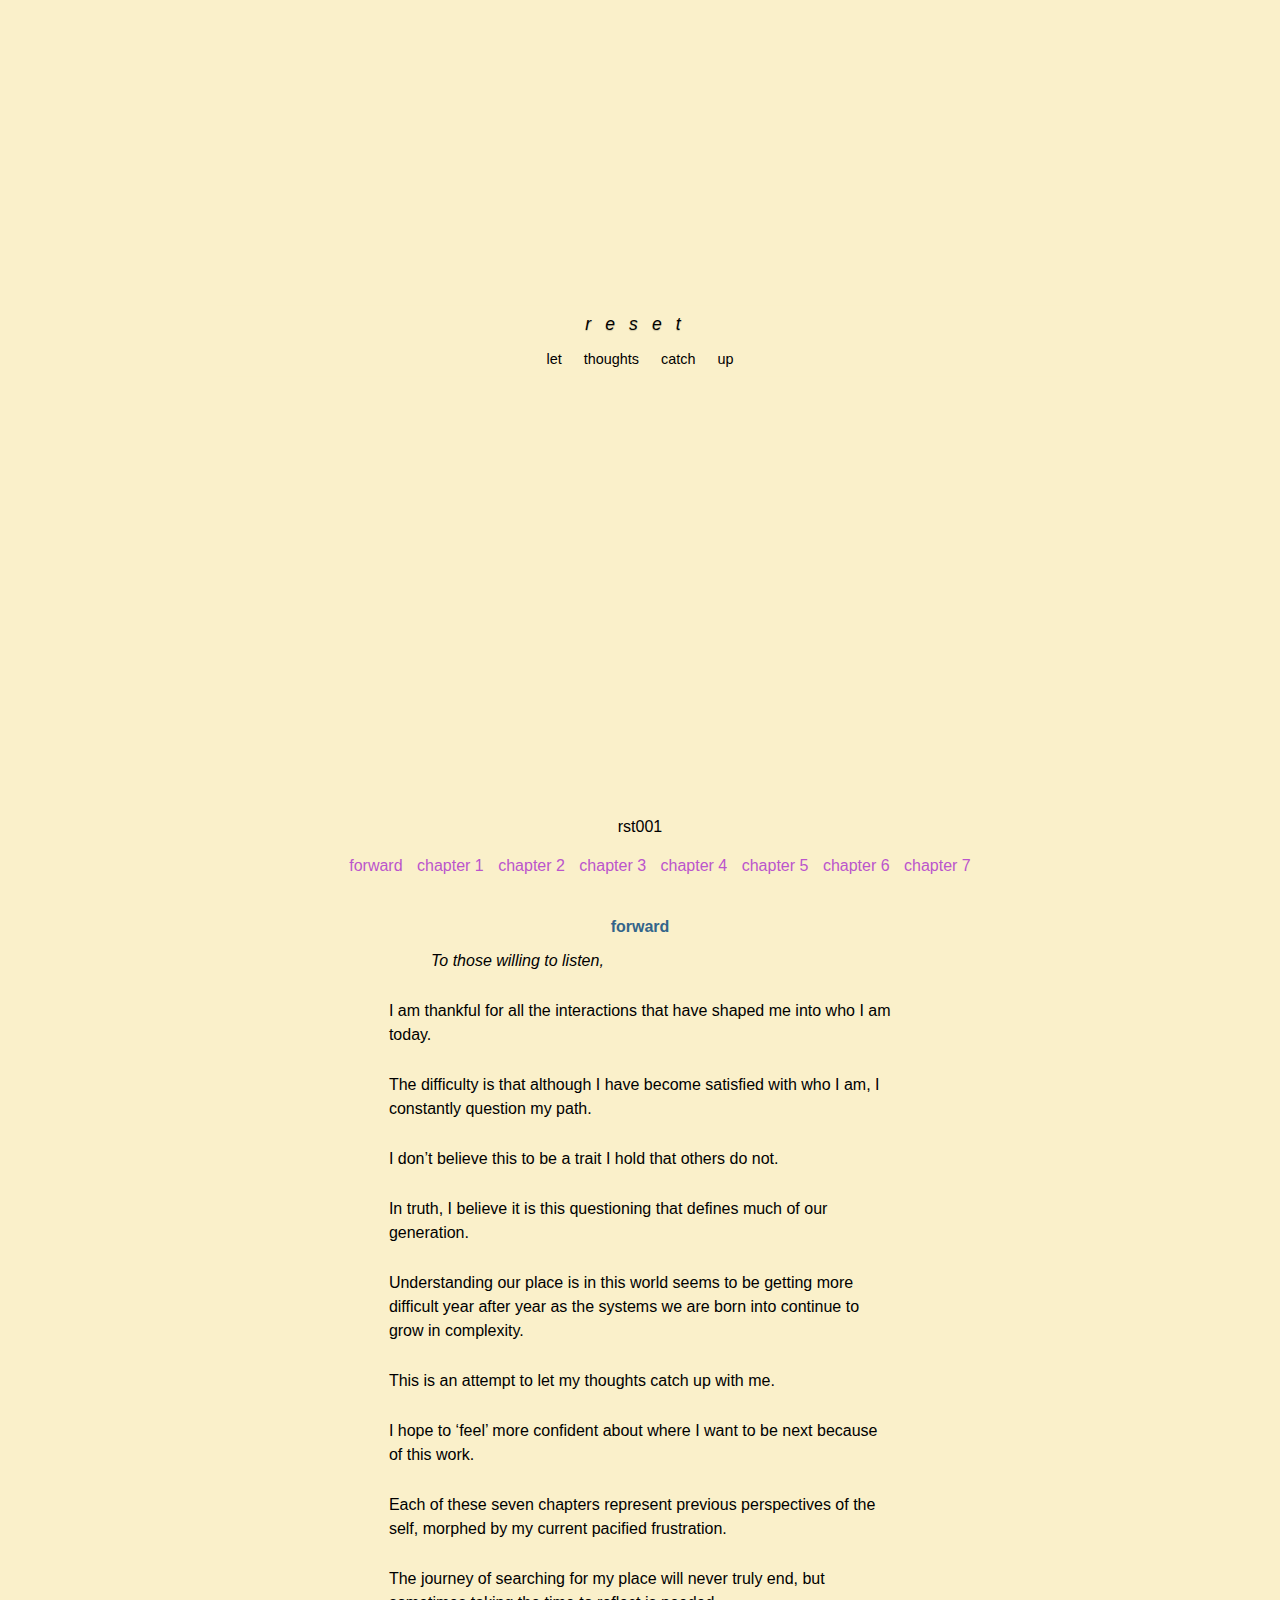
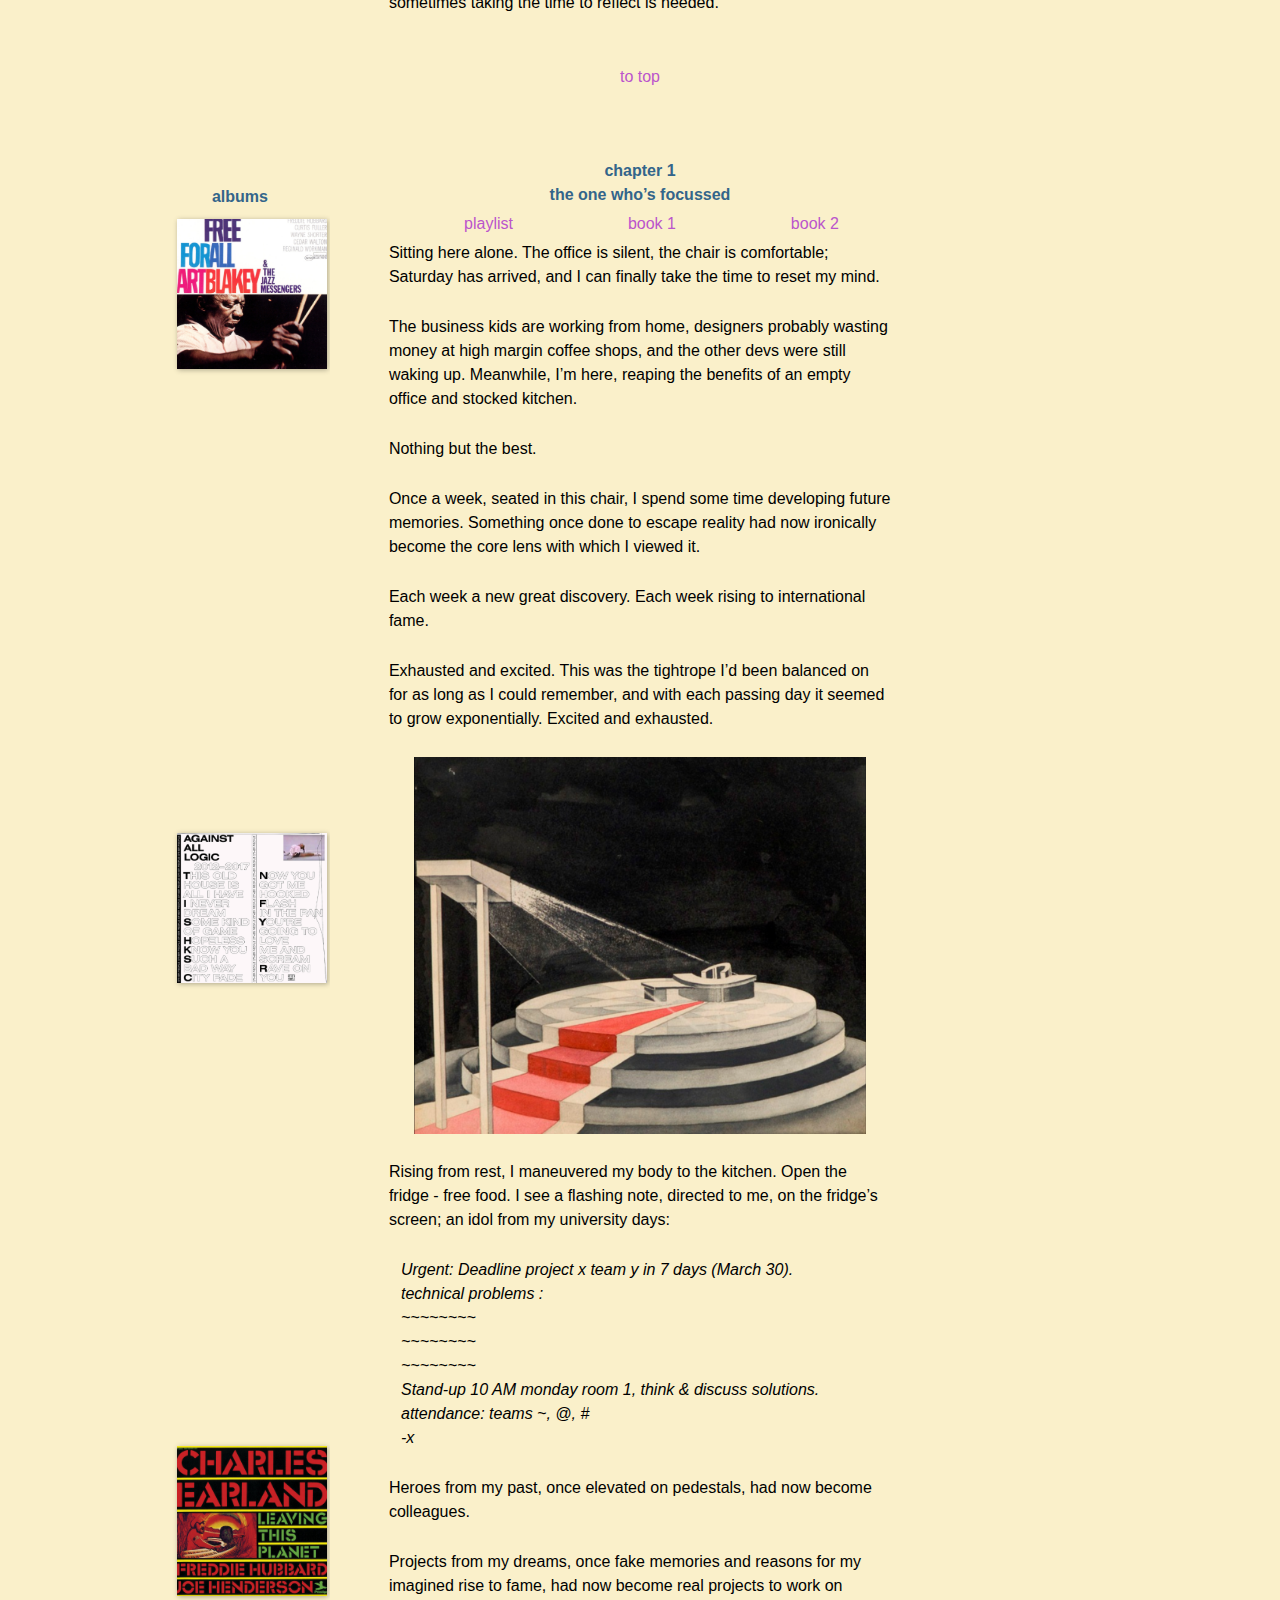
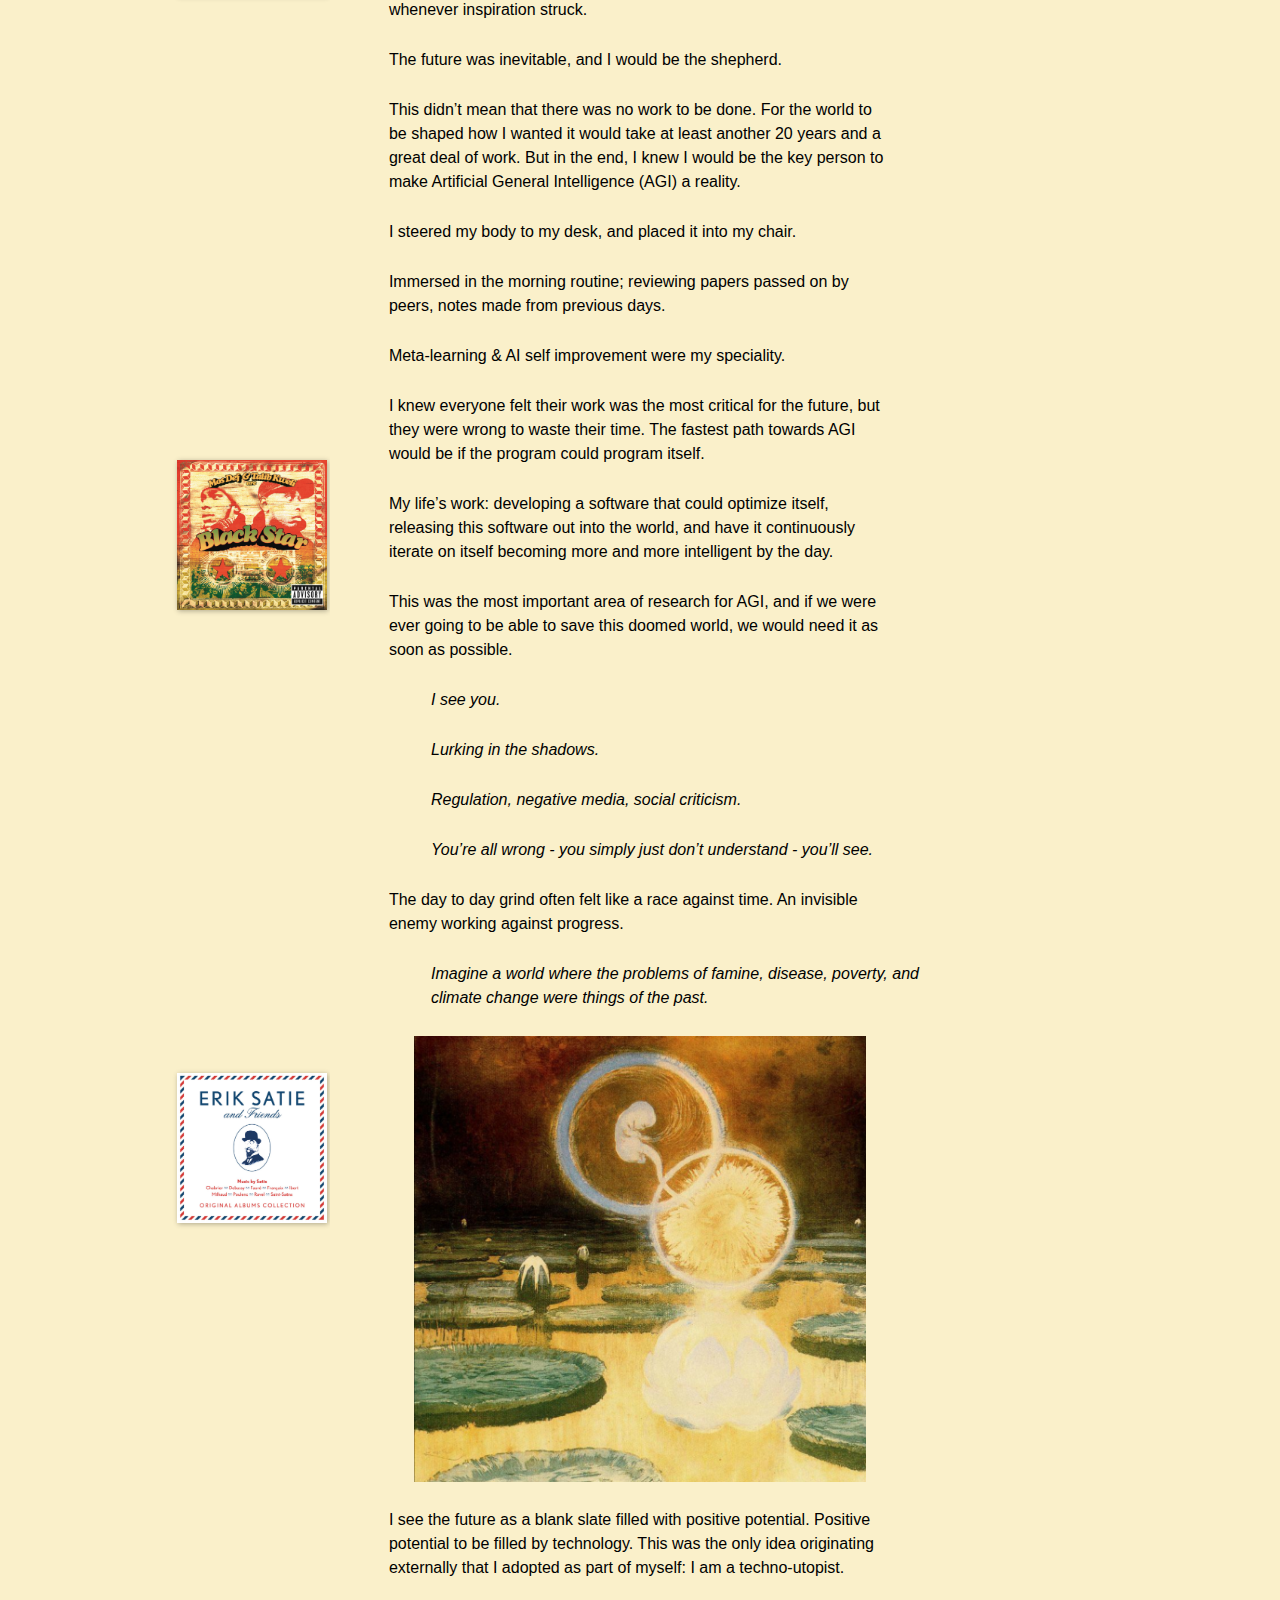
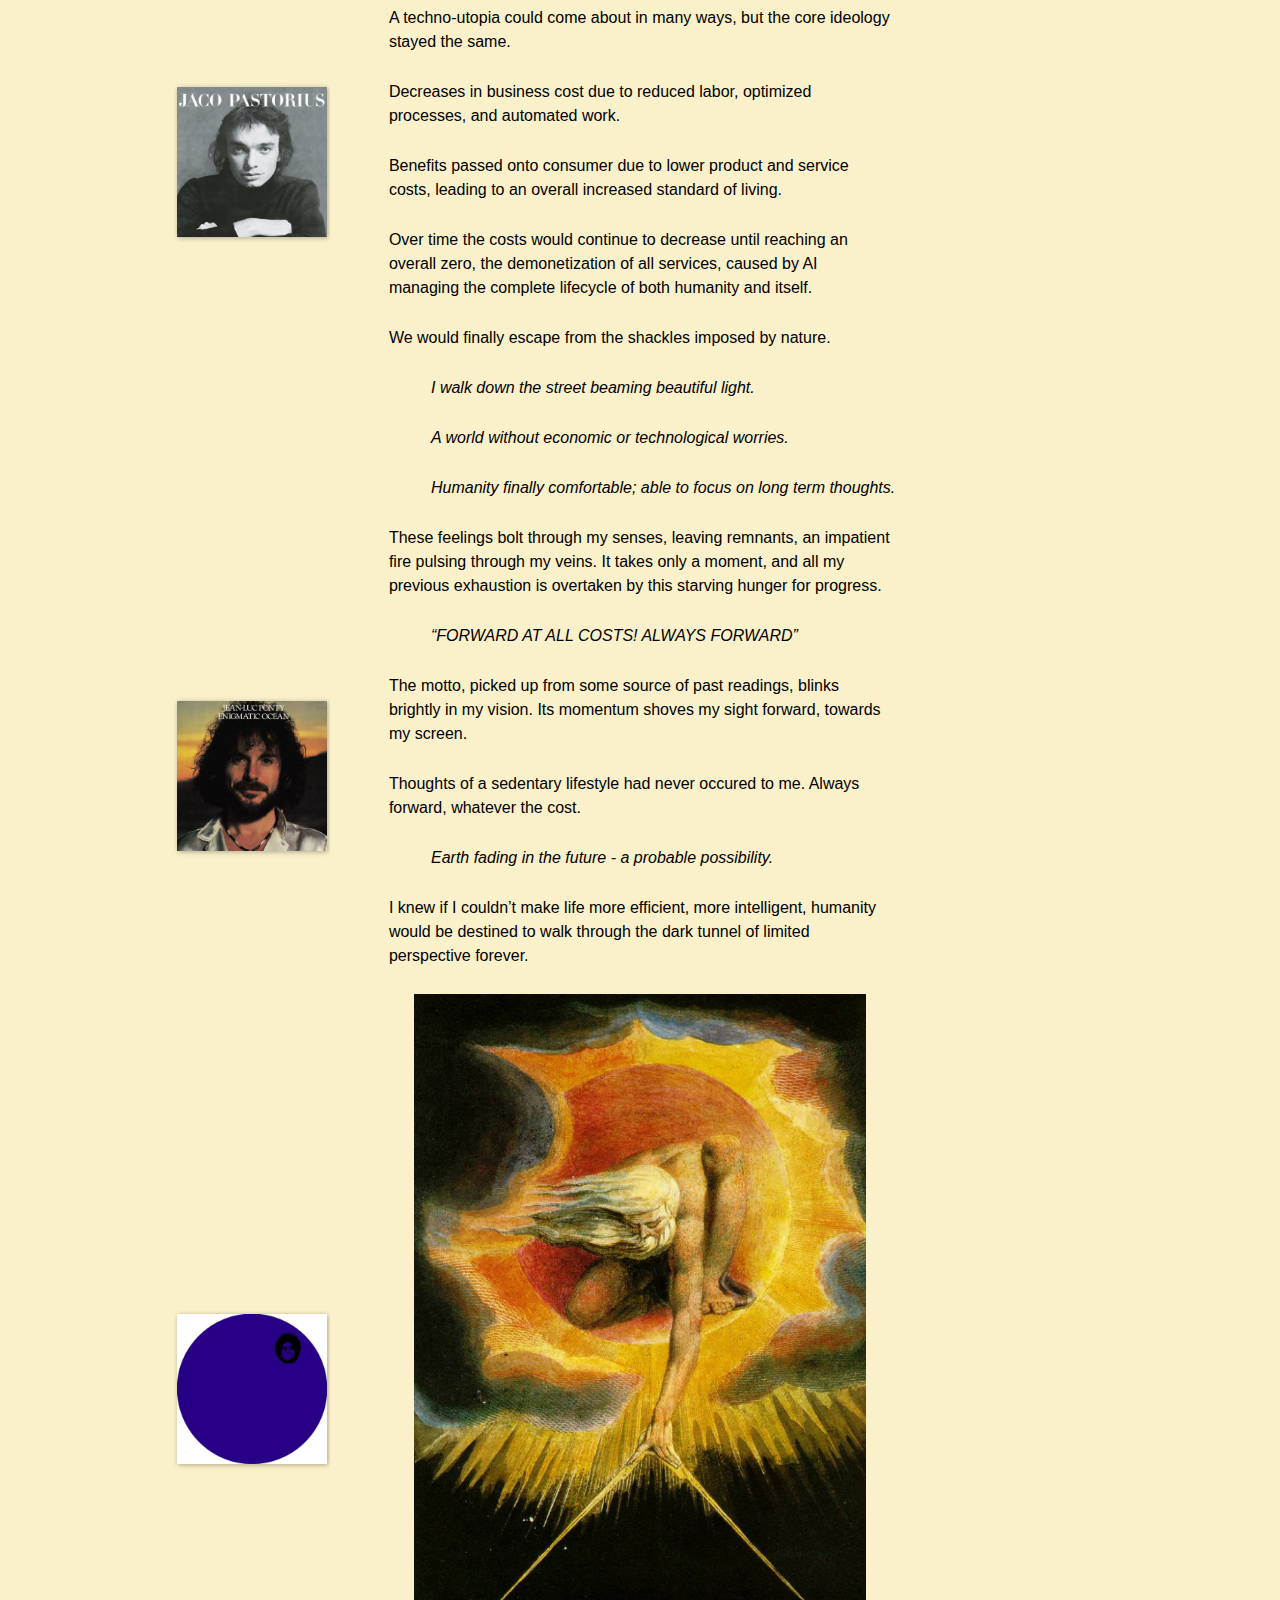
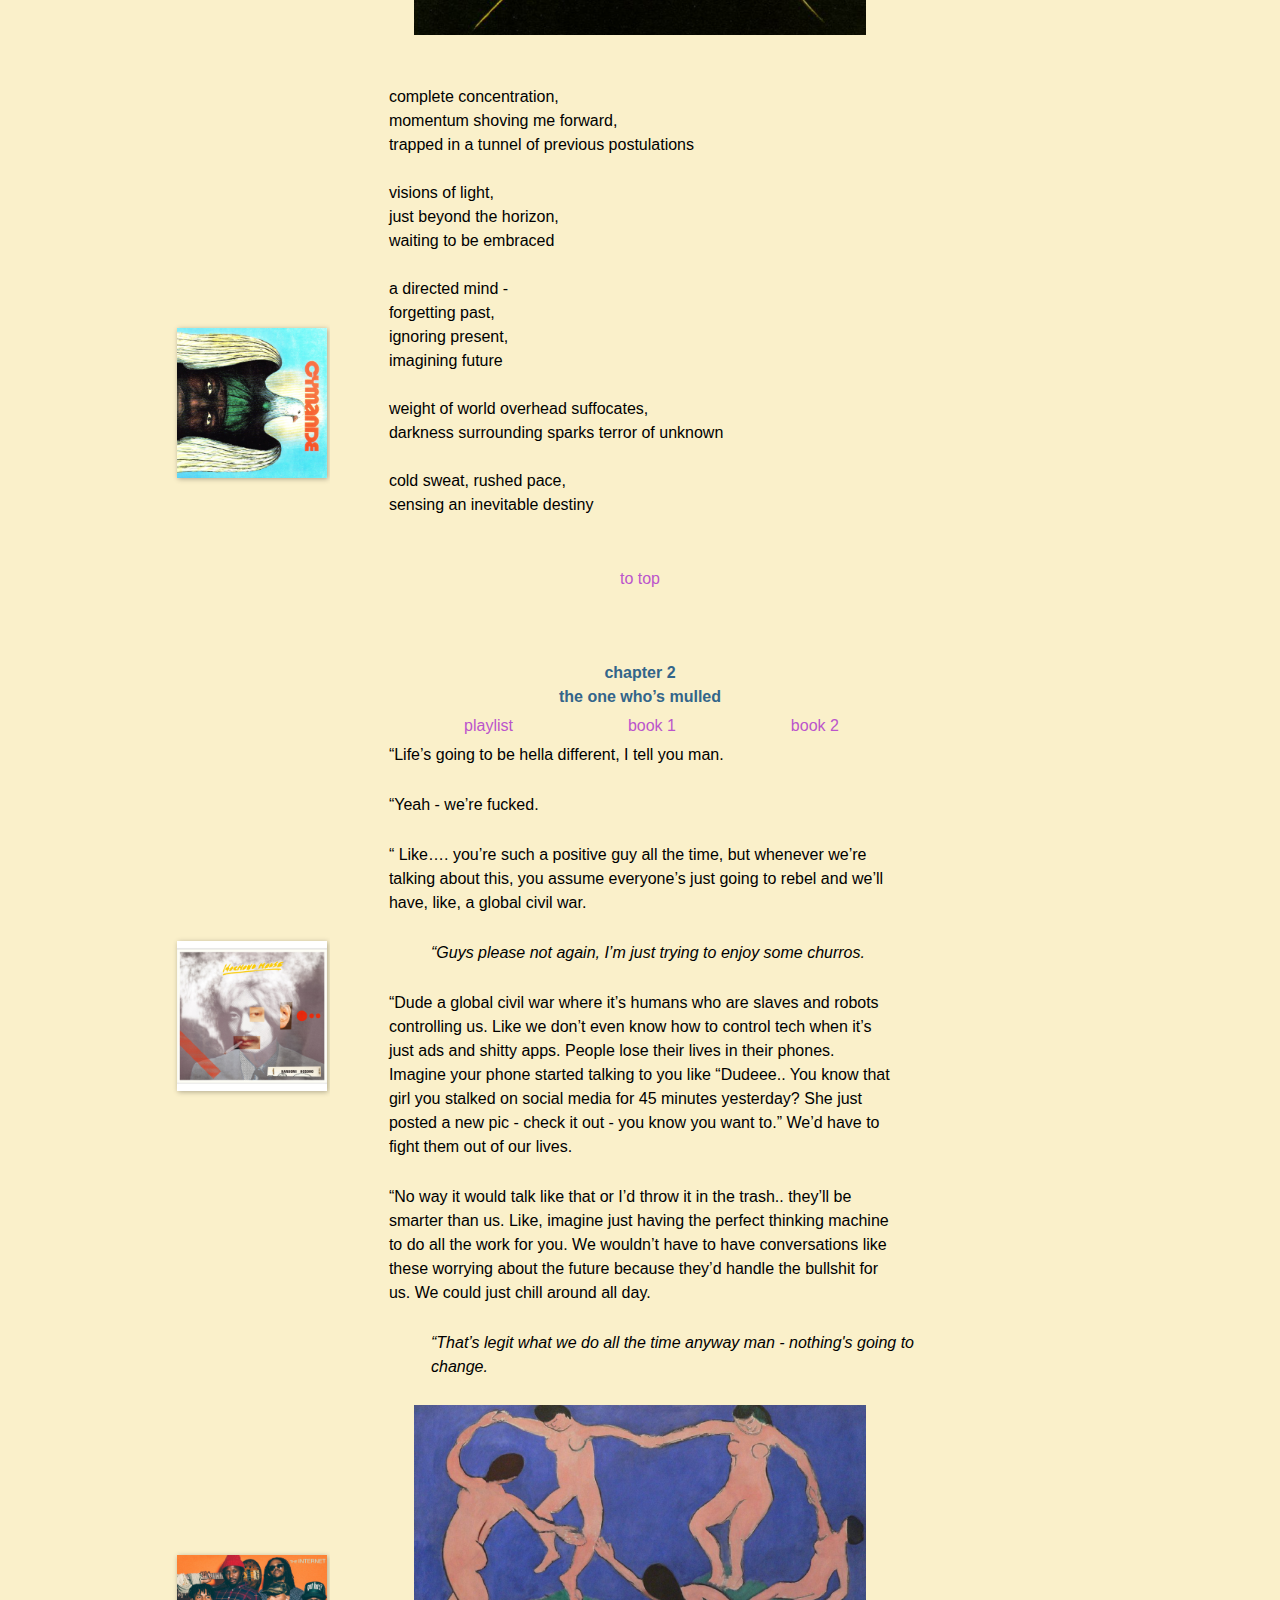
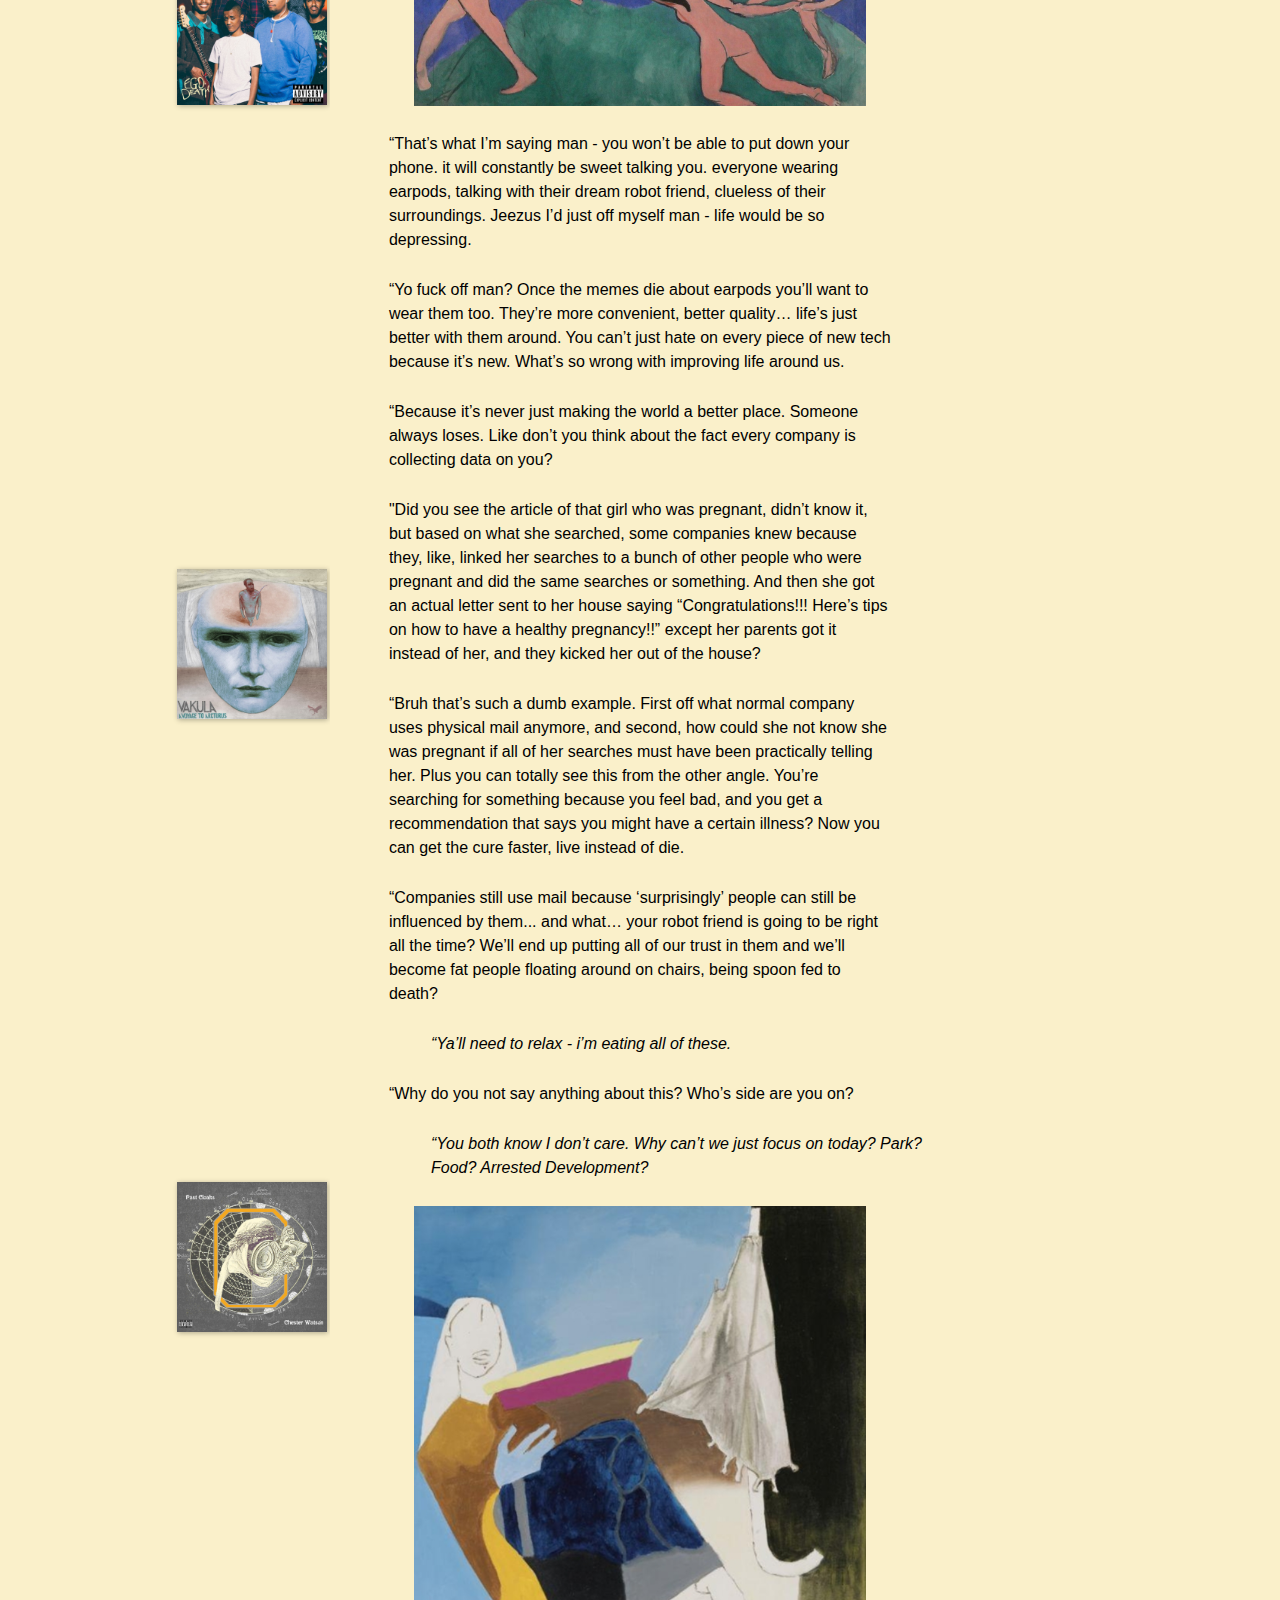
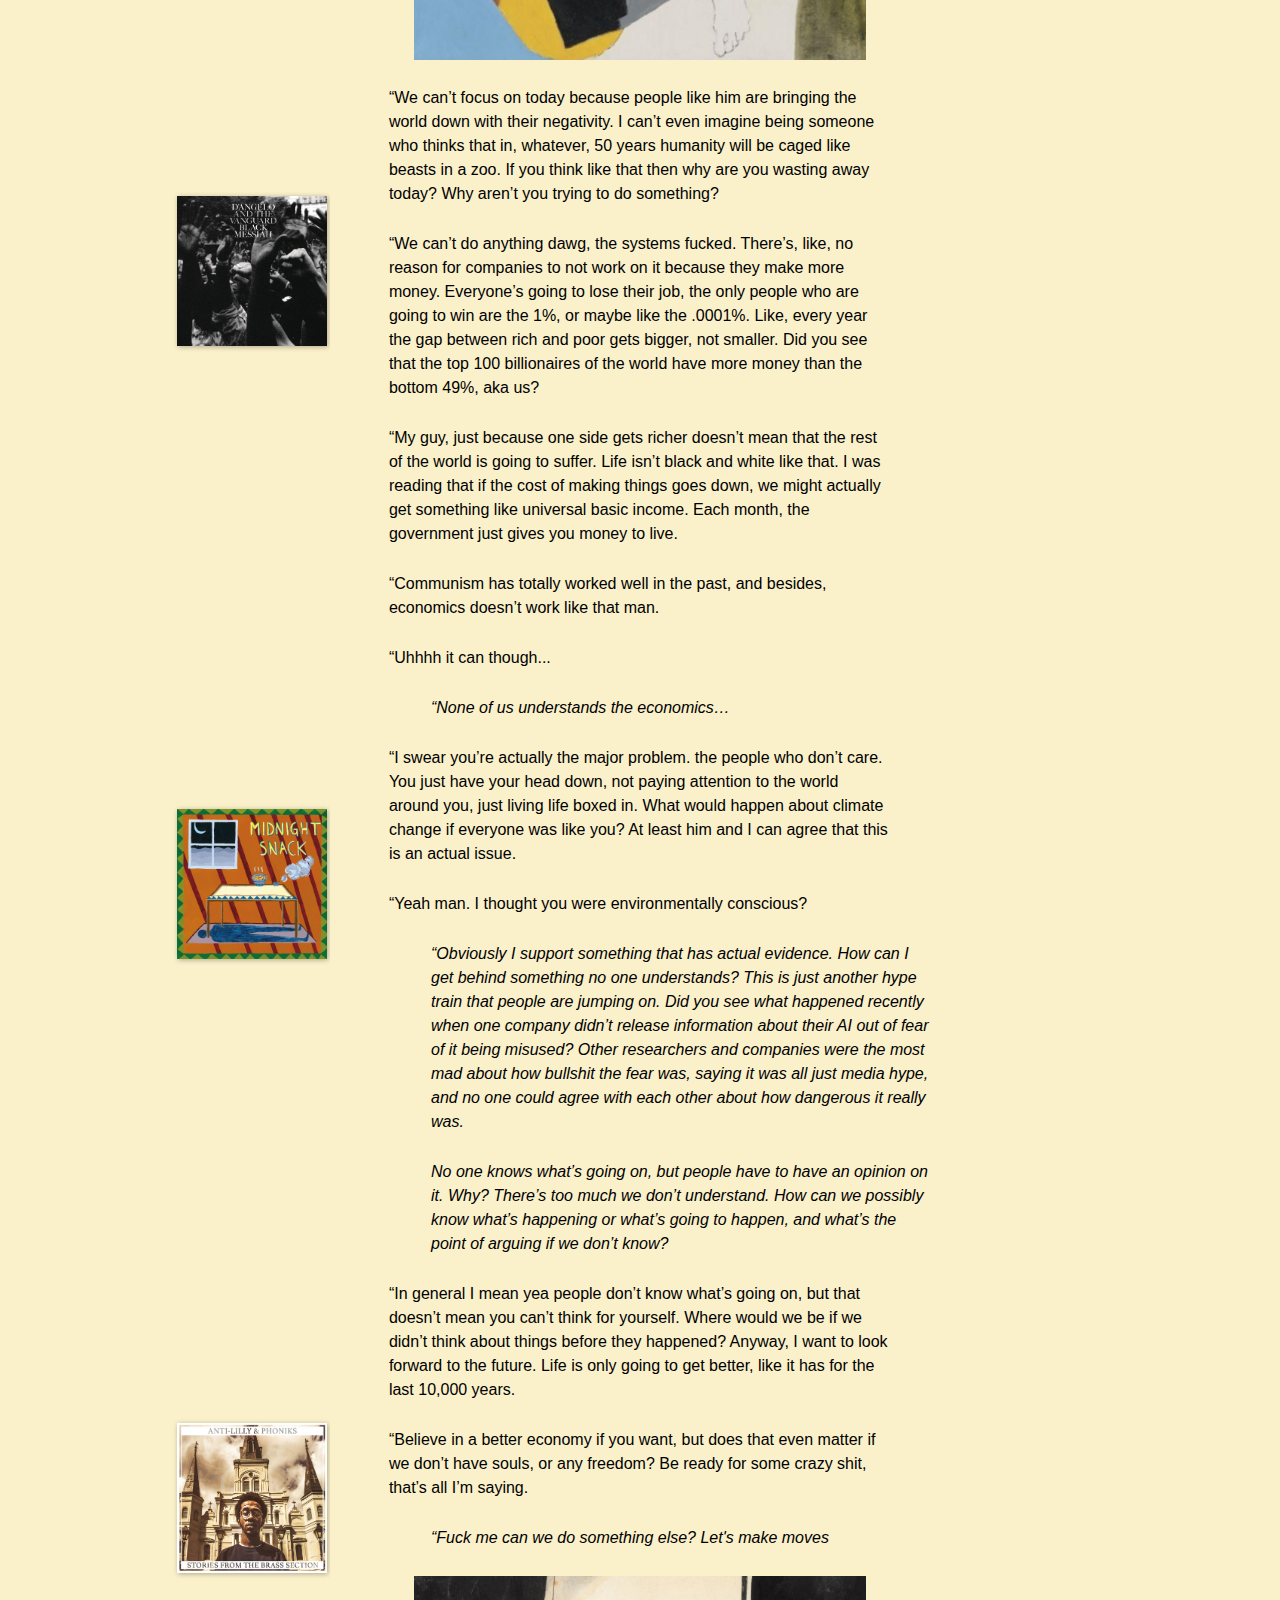
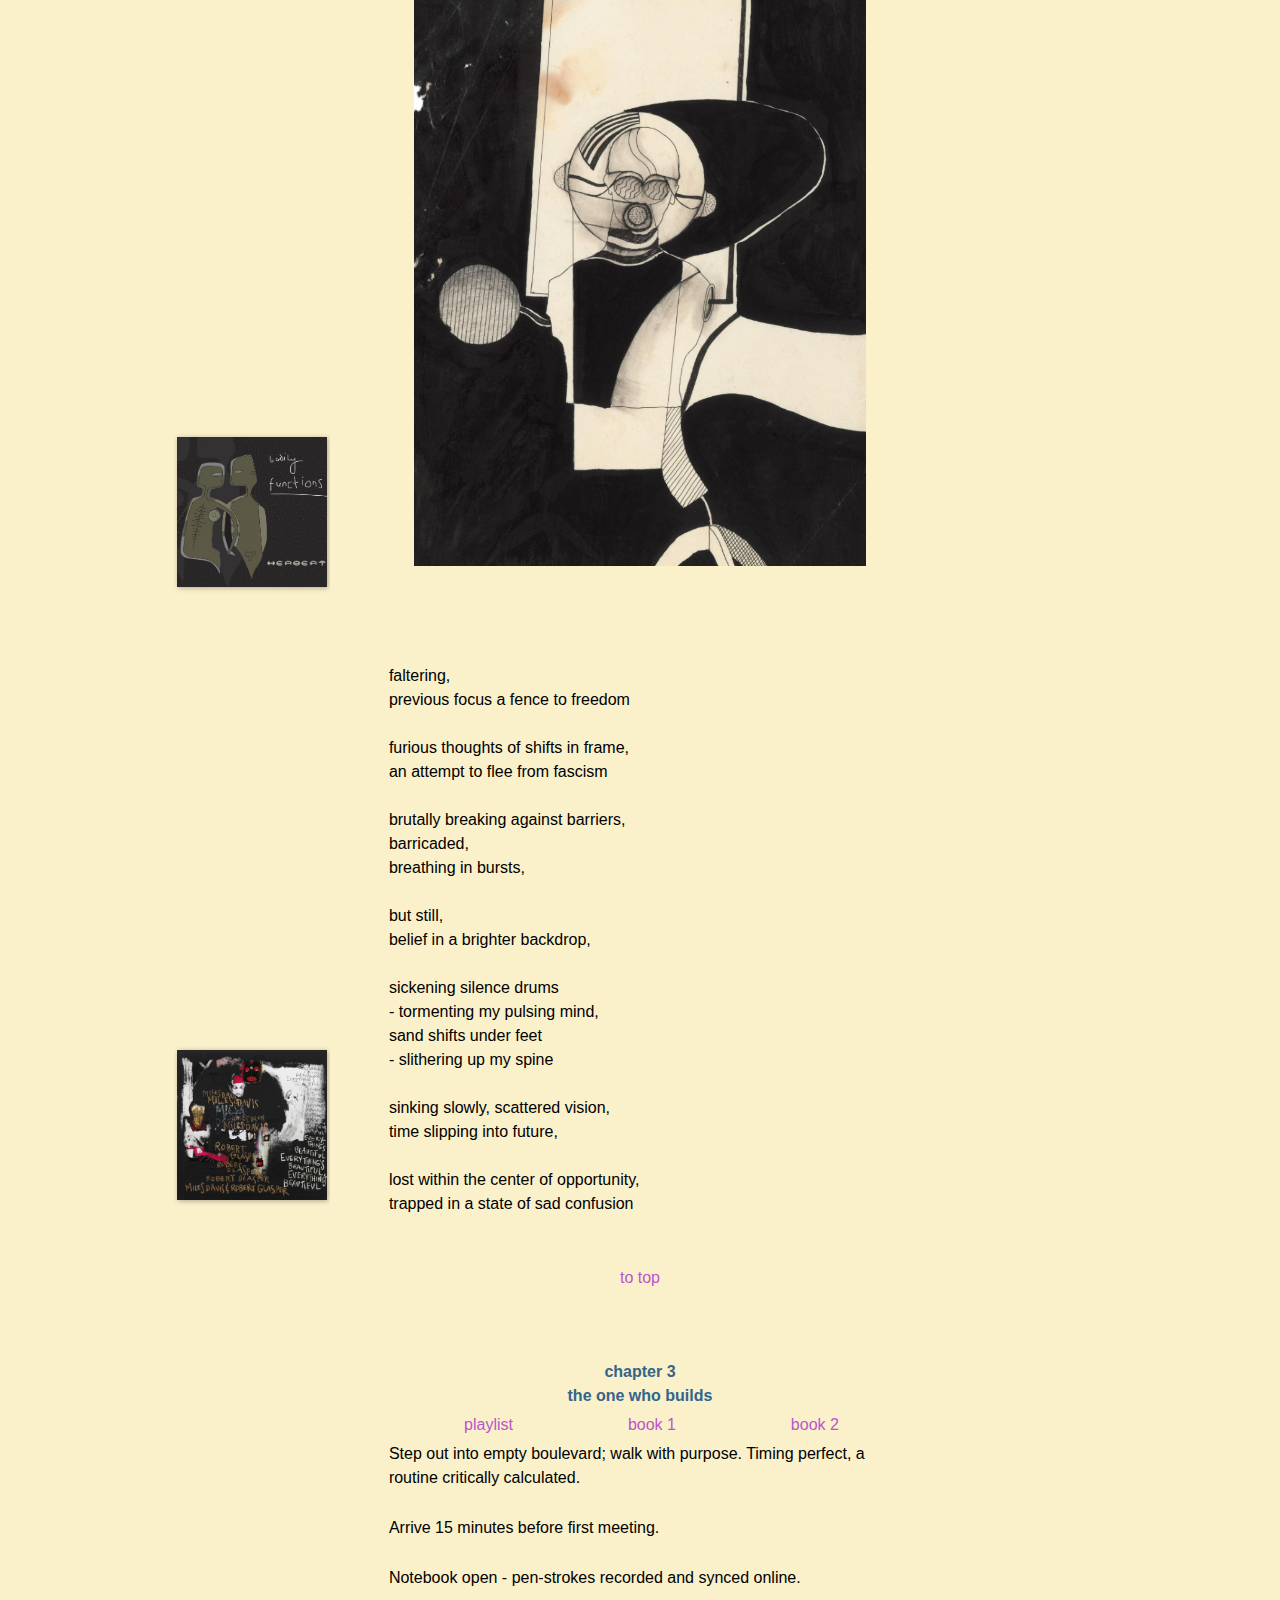
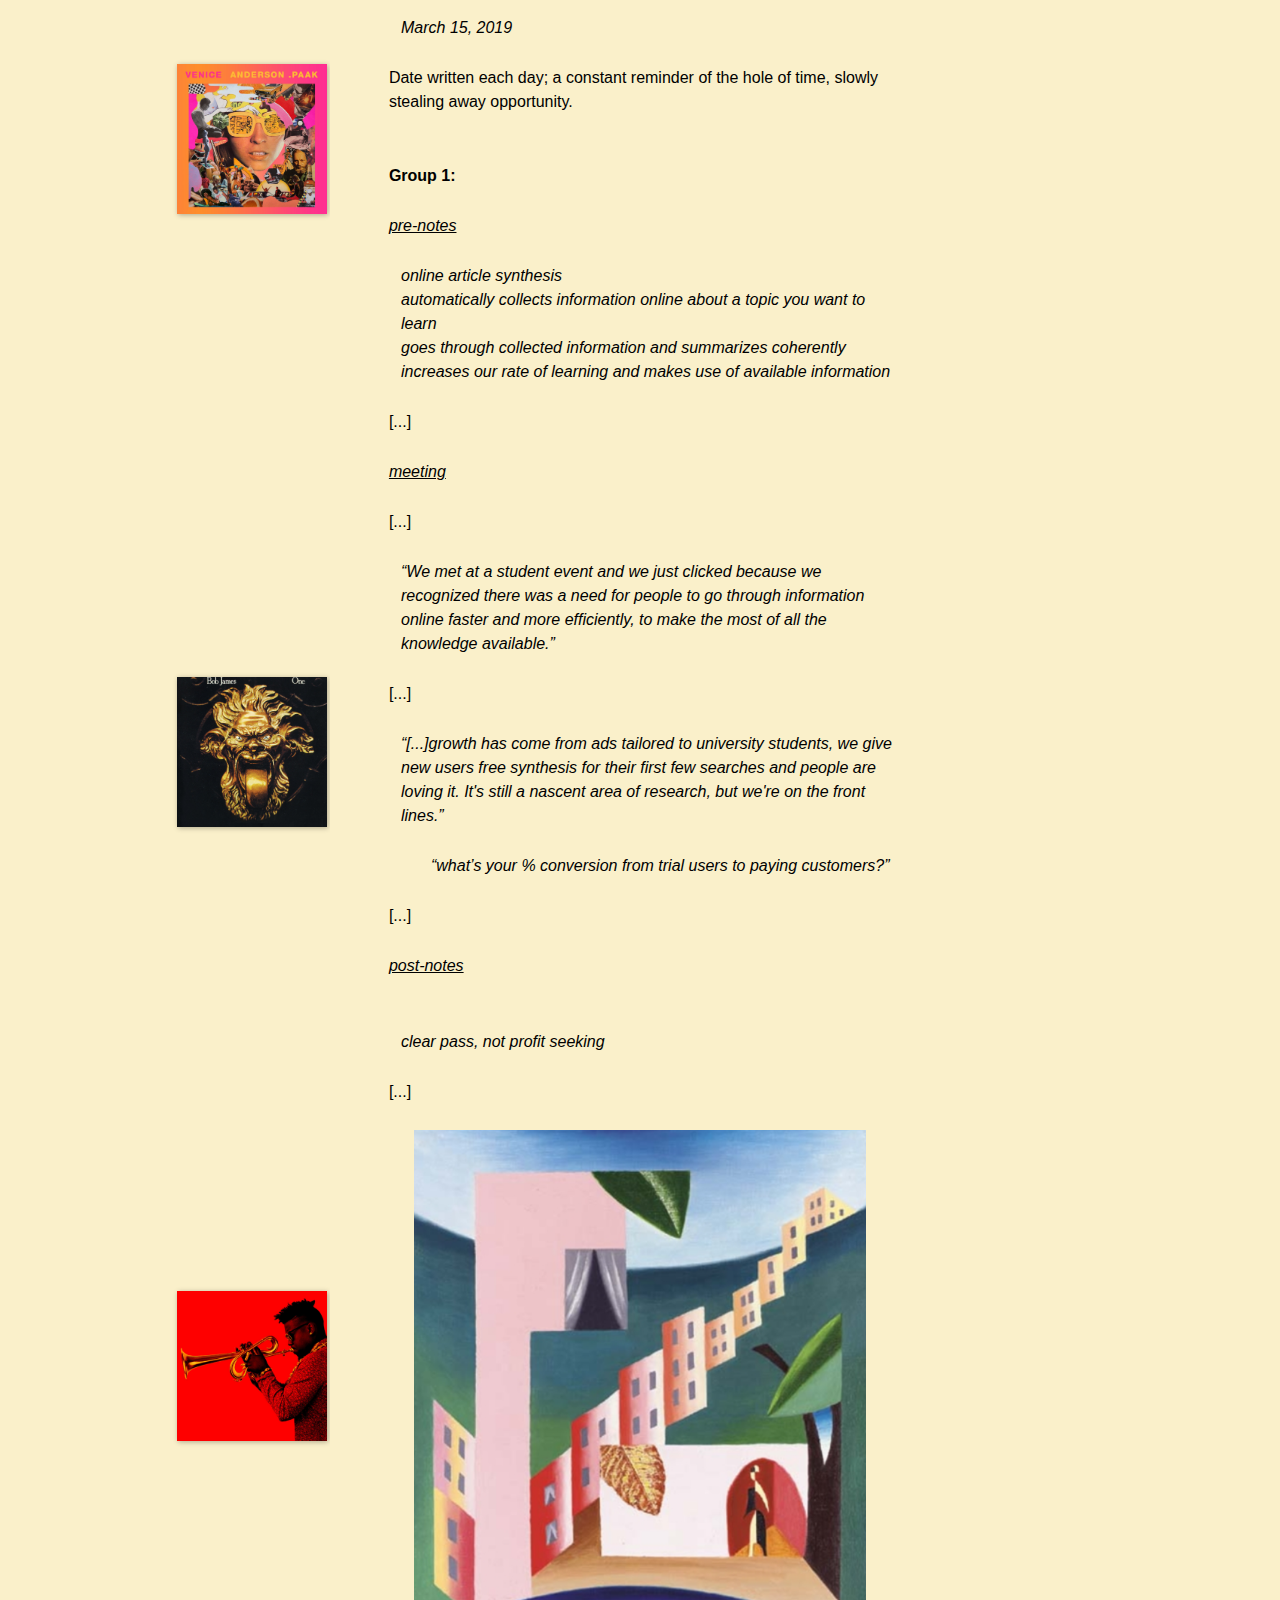
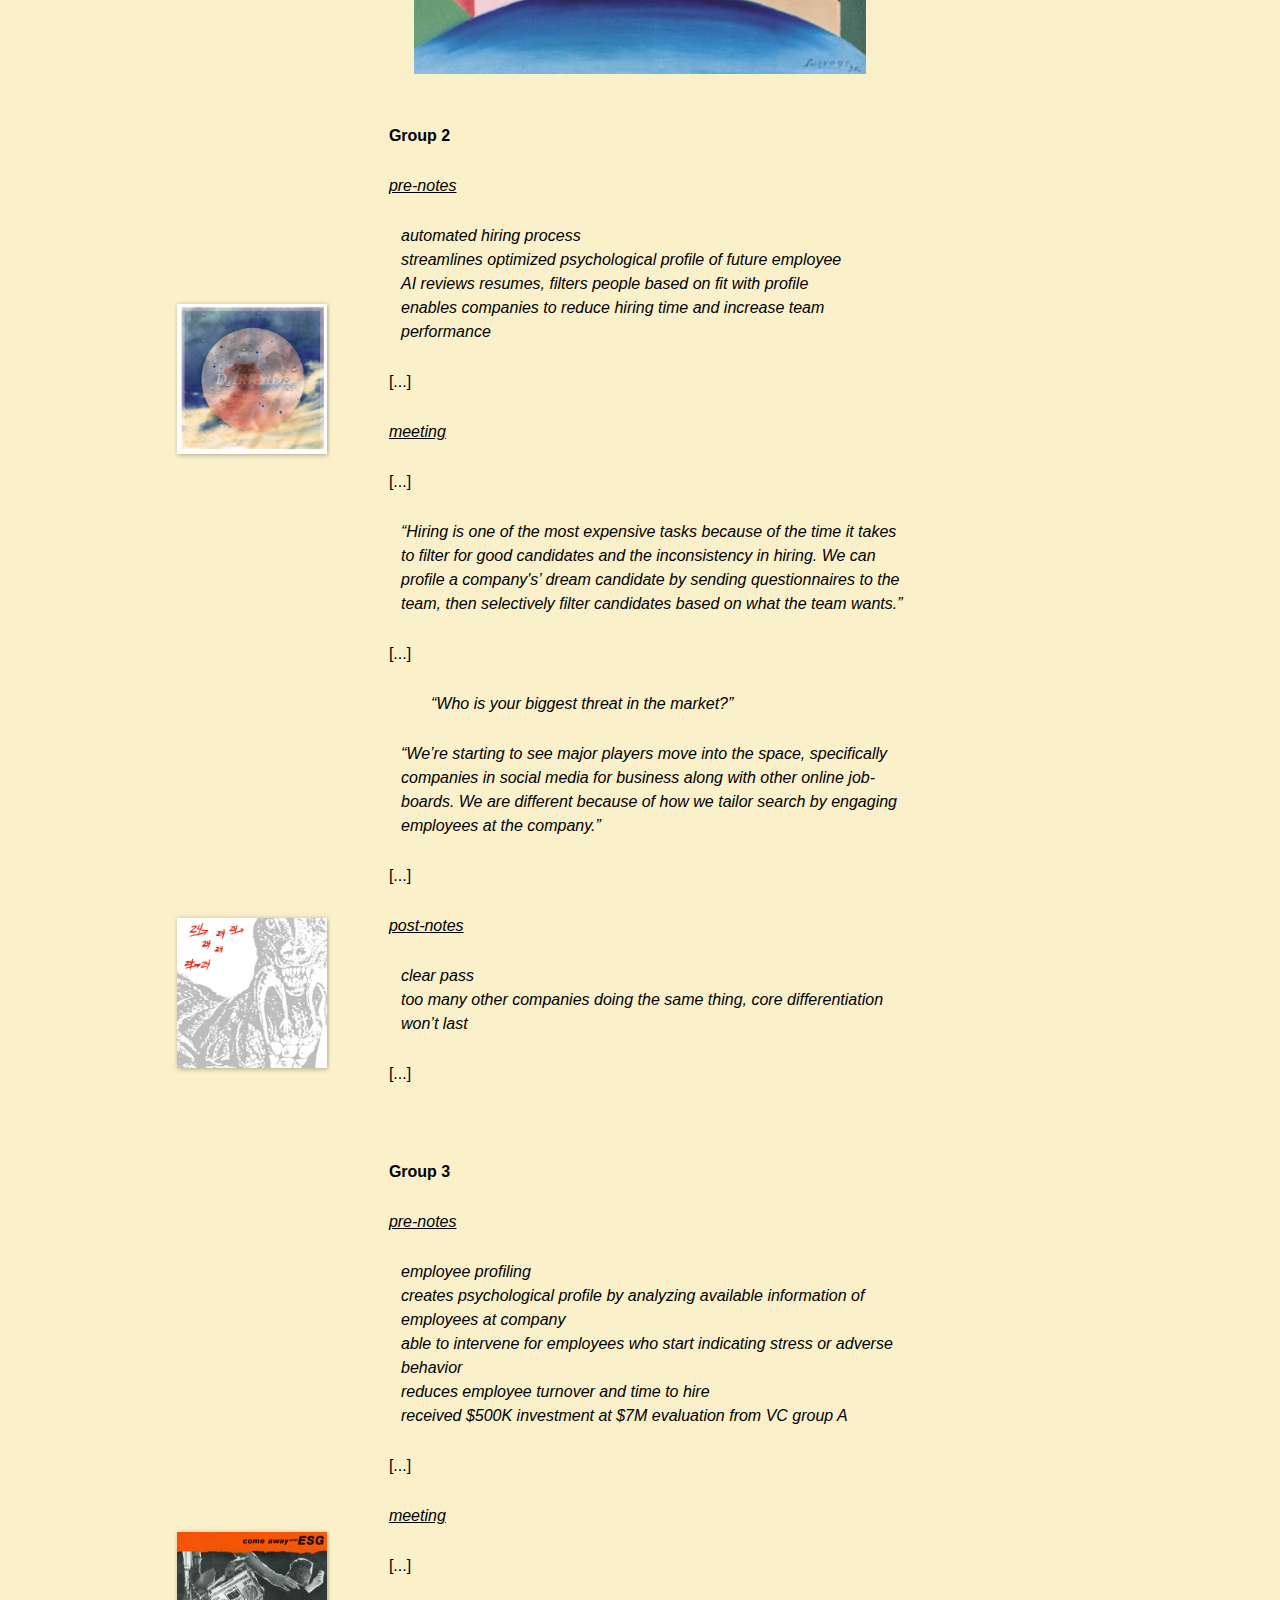
==== index.html @ 21dcd1f7 "albums transition text change" ====
<DOCTYPE html>
<html>
  <head>

    <link href="mainstyle.css" type="text/css" rel="stylesheet" />
    <title>reset your perspective</title>
  </head>
  <body>
    <div class="container_12" clearfix>
      <div class="header grid_12">
        <p class="title">
          reset
        </p>
        <p class="titledesc">
          let thoughts catch up
        </p>
      </div>
      <div class="navigation grid_12">
            <p id="rst001">rst001</p>
          <p>
            <ul>
            <li><a href="#forward">forward</a></li>
            <li><a href="#chapter1">chapter 1</a></li>
            <li><a href="#chapter2">chapter 2</a></li>
            <li><a href="#chapter3">chapter 3</a></li>
            <li><a href="#chapter4">chapter 4</a></li>
            <li><a href="#chapter5">chapter 5</a></li>
            <li><a href="#chapter6">chapter 6</a></li>
            <li><a href="#chapter7">chapter 7</a></li>
          </ul>
        </p>
      </div>
      <div class="albums grid_2">
        <p>albums</p>
        <p> <a href="https://open.spotify.com/album/1iYuqmkhvfNCTpo94ZjVuY"><img src="images/ch1al1.png" alt="album" /></a></p>
        <p> <a href="https://open.spotify.com/album/1uzfGk9vxMXfaZ2avqwxod"><img src="images/ch1al2.png" alt="album" /></a></p>
        <p> <a href="https://open.spotify.com/album/4z3XljyOyVeBiFEQbix0ev"><img src="images/ch1al3.png" alt="album" /></a></p>
        <p> <a href="https://open.spotify.com/album/6GRzmk9UGL7odxprOPop1Q"><img src="images/ch1al4.png" alt="album" /></a></p>
        <p> <a href="https://open.spotify.com/album/32kkHw8GnItrzLQ1qwupbJ"><img src="images/ch1al5.png" alt="album" /></a></p>
        <p> <a href="https://open.spotify.com/album/47nWcb5GzhgGNzJuCJgiPN"><img src="images/ch4al6.png" alt="album" /></a></p>
        <p> <a href="https://open.spotify.com/album/7Der8eY3aiNi3cieeMBRFB"><img src="images/ch1al7.png" alt="album" /></a></p>
        <p> <a href="https://open.spotify.com/album/4YAk2DfUOvDxAnoX9cstoh"><img src="images/ch1al8.png" alt="album" /></a></p>
        <p> <a href="https://open.spotify.com/album/2s0y5BFQpUv5YiXsezn4rL"><img src="images/ch1al9.png" alt="album" /></a></p>
        <p> <a href="https://open.spotify.com/album/4ev1jnaai6e8LXrdYOgjwP"><img src="images/ch2al1.png" alt="album" /></a></p>
        <p> <a href="https://open.spotify.com/album/69g3CtOVg98TPOwqmI2K7Q"><img src="images/ch2al2.png" alt="album" /></a></p>
        <p> <a href="https://open.spotify.com/album/2vkGMznqPykVDP6VGlvmON"><img src="images/ch2al3.png" alt="album" /></a></p>
        <p> <a href="https://open.spotify.com/album/6lKrCQ7gXfj7f3pTKOGExM"><img src="images/ch2al4.png" alt="album" /></a></p>
        <p> <a href="https://open.spotify.com/album/5Hfbag0SsHxafx1SySFSX6"><img src="images/ch2al5.png" alt="album" /></a></p>
        <p> <a href="https://open.spotify.com/album/4p7OubIrnoRbhi3YUbN5Ib"><img src="images/ch2al6.png" alt="album" /></a></p>
        <p> <a href="https://open.spotify.com/album/0rmatVtakgyBlagEsfR8mi"><img src="images/ch2al7.png" alt="album" /></a></p>
        <p> <a href="https://open.spotify.com/album/5LVoqm7BZwQBCMJGpkF63J"><img src="images/ch2al8.png" alt="album" /></a></p>
        <p> <a href="https://open.spotify.com/album/0DI27qIRQRFkXrMvHxj9yh"><img src="images/ch2al9.png" alt="album" /></a></p>
        <p> <a href="https://open.spotify.com/album/2DOiha5oI19Dmw5M9ryHD8"><img src="images/ch3al1.png" alt="album" /></a></p>
        <p> <a href="https://open.spotify.com/album/0Q1K5QNSkYQgnBOOwImTDp"><img src="images/ch3al2.png" alt="album" /></a></p>
        <p> <a href="https://open.spotify.com/album/7nmjMOOQlDxZWfKGDRy9Hb"><img src="images/ch3al3.png" alt="album" /></a></p>
        <p> <a href="https://open.spotify.com/album/6LoMZqhaHJtZUOczdAkN0p"><img src="images/ch3al4.png" alt="album" /></a></p>
        <p> <a href="https://open.spotify.com/album/3SgNskGHCEKFv3JAKhpZCN"><img src="images/ch3al5.png" alt="album" /></a></p>
        <p> <a href="https://open.spotify.com/album/6dE2iUELxsrVckRQqm8l1k"><img src="images/ch3al6.png" alt="album" /></a></p>
        <p> <a href="https://open.spotify.com/album/0lelIbxdFvpRiJQFaMdrg3"><img src="images/ch3al7.png" alt="album" /></a></p>
        <p> <a href="https://open.spotify.com/album/3EbtMJsHbspjhN6Xd4plIu"><img src="images/ch3al8.png" alt="album" /></a></p>
        <p> <a href="https://open.spotify.com/album/3Qa2CdymyGvXkqoqIZykmT"><img src="images/ch3al9.png" alt="album" /></a></p>
        <p> <a href="https://open.spotify.com/album/14DV5JzgIRhtqMMjtO4QOj"><img src="images/ch3al10.png" alt="album" /></a></p>
        <p> <a href="https://open.spotify.com/album/5fmIolILp5NAtNYiRPjhzA"><img src="images/ch4al1.png" alt="album" /></a></p>
        <p> <a href="https://open.spotify.com/album/2RtcqYl0VAhDw9DPMEqWF5"><img src="images/ch4al2.png" alt="album" /></a></p>
        <p> <a href="https://open.spotify.com/album/03tgCJ19ar8hr39aRSfUIA"><img src="images/ch4al3.png" alt="album" /></a></p>
        <p> <a href="https://open.spotify.com/album/0BLkY57MXL7E6UuyoiaRye"><img src="images/ch4al4.png" alt="album" /></a></p>
        <p> <a href="https://open.spotify.com/album/3HsWjdL2LBJfgHlDFJthHL"><img src="images/ch4al5.png" alt="album" /></a></p>
        <p> <a href="https://open.spotify.com/album/6KTjugVTdU5KCWUS1mDwqN"><img src="images/ch1al6.png" alt="album" /></a></p>
        <p> <a href="https://open.spotify.com/album/0tyB8npbjWEBf4lA9uR5XI"><img src="images/ch4al7.png" alt="album" /></a></p>
        <p> <a href="https://open.spotify.com/album/3XbUAdMaYsD3JZUbUfCuEc"><img src="images/ch4al8.png" alt="album" /></a></p>
        <p> <a href="https://open.spotify.com/album/5kCgnEkAxBOLze36aeo9nY"><img src="images/ch4al9.png" alt="album" /></a></p>
        <p> <a href="https://open.spotify.com/album/6TKjU8IZ6ZUomDwRx3U0rR"><img src="images/ch5al1.png" alt="album" /></a></p>
        <p> <a href="https://open.spotify.com/album/6jbGBeBtwD05O0EV9RFjlC"><img src="images/ch5al2.png" alt="album" /></a></p>
        <p> <a href="https://open.spotify.com/album/462OQfZJK25B1SAE9jOuv3"><img src="images/ch5al3.png" alt="album" /></a></p>
        <p> <a href="https://open.spotify.com/album/1im9R8CDiJAosjTn35shqA"><img src="images/ch5al4.png" alt="album" /></a></p>
        <p> <a href="https://open.spotify.com/album/5AMyLQbb5T2xvP4lsVuvup"><img src="images/ch5al5.png" alt="album" /></a></p>
        <p> <a href="https://open.spotify.com/album/5DlpzmONGJYLOUBcHvjfSM"><img src="images/ch5al6.png" alt="album" /></a></p>
        <p> <a href="https://open.spotify.com/album/5ra51AaWF3iVebyhlZ1aqq"><img src="images/ch5al7.png" alt="album" /></a></p>
        <p> <a href="https://open.spotify.com/album/5UNxfgrTnkQeVxFSdkAbCp"><img src="images/ch5al8.png" alt="album" /></a></p>
        <p> <a href="https://open.spotify.com/album/2jahbWAfgx8Pnow1IalD8g"><img src="images/ch5al9.png" alt="album" /></a></p>
        <p> <a href="https://open.spotify.com/album/4Qohh8LwXoV7ucmjCU4MYL"><img src="images/ch6al1.png" alt="album" /></a></p>
        <p> <a href="https://open.spotify.com/album/0ioIXXMV89w0qC39FpxYnL"><img src="images/ch6al2.png" alt="album" /></a></p>
        <p> <a href="https://open.spotify.com/album/4kaTKcilEpzYoppazwBgTw"><img src="images/ch6al3.png" alt="album" /></a></p>
        <p> <a href="https://open.spotify.com/album/0bQyK8wR0FFKE0rJyQH9pQ"><img src="images/ch6al4.png" alt="album" /></a></p>
        <p> <a href="https://open.spotify.com/album/1eZVS1l222WHIDbzYBnXjH"><img src="images/ch6al5.png" alt="album" /></a></p>
        <p> <a href="https://open.spotify.com/album/51WLEfPEEkzAWurvuY6Gco"><img src="images/ch6al6.png" alt="album" /></a></p>
        <p> <a href="https://open.spotify.com/album/3nWd5bJ9Sgu7jfJzIJyD9Z"><img src="images/ch6al7.png" alt="album" /></a></p>
        <p> <a href="https://open.spotify.com/album/4fFCjZvFJ1MIexMge59H37"><img src="images/ch6al8.png" alt="album" /></a></p>
        <p> <a href="https://open.spotify.com/album/3IRvcihOMBU1KNjrSX2YZh"><img src="images/ch6al9.png" alt="album" /></a></p>
        <p> <a href="https://open.spotify.com/album/4HcmQ7of1IgRFzdp0dnrFY"><img src="images/ch7al1.png" alt="album" /></a></p>
        <p> <a href="https://open.spotify.com/album/1aXGawvFnVe5EtY7n2drdA"><img src="images/ch7al2.png" alt="album" /></a></p>
        <p> <a href="https://open.spotify.com/album/2brs79CBxiApvCNRM880RA"><img src="images/ch7al3.png" alt="album" /></a></p>
        <p> <a href="https://open.spotify.com/album/6oRuinkJdTge4hpTuClEF8"><img src="images/ch7al4.png" alt="album" /></a></p>
        <p> <a href="https://open.spotify.com/album/3bgbVCy73fCJcGky7q6xFg"><img src="images/ch7al5.png" alt="album" /></a></p>
        <p> <a href="https://open.spotify.com/album/0i01mhB91lCRJ1n74AWbw4"><img src="images/ch7al6.png" alt="album" /></a></p>
        <p> <a href="https://open.spotify.com/album/2Tli9ypyOvwe8po4J5B75Z"><img src="images/ch7al7.png" alt="album" /></a></p>
        <p> <a href="https://open.spotify.com/album/1pT80BtTp6pzTvX3PFUHpb"><img src="images/ch7al8.png" alt="album" /></a></p>
        <p> <a href="https://open.spotify.com/album/06rNjcBNTtik5wZXOblruL"><img src="images/ch7al9.png" alt="album" /></a></p>
        <p> <a href="https://open.spotify.com/album/10jfk0A1rfFiezQvSjOqJ9"><img src="images/ch7al10.png" alt="album" /></a></p>

      </div>
      <div class="chapter grid_8">
        <p id="forward" class="chaptertitle">
          forward
        </p>
       <div class="chaptertext">
          <p class="personalquote">To those willing to listen,</p>

          <p>I am thankful for all the interactions that have shaped me into who I am today.

          <p>The difficulty is that although I have become satisfied with who I am, I constantly question my path.

          <p>I don’t believe this to be a trait I hold that others do not.

          <p>In truth, I believe it is this questioning that defines much of our generation.

          <p>Understanding our place is in this world seems to be getting more difficult year after year as the systems we are born into continue to grow in complexity.

          <p>This is an attempt to let my thoughts catch up with me.

          <p>I hope to ‘feel’ more confident about where I want to be next because of this work.

          <p>Each of these seven chapters represent previous perspectives of the self, morphed by my current pacified frustration.

          <p>The journey of searching for my place will never truly end, but sometimes taking the time to reflect is needed.

      </div>
        <br><p><a href="#rst001">to top</a></p>
      </div>
      <div class="chapter grid_8">
        <p id="chapter1" class="chaptertitle">
          chapter 1
          <br>
          the one who’s focussed
        </p>
        <div class="chaptertext">

            <ul>
              <li> <a href="https://www.youtube.com/watch?v=9UCWvcJAy6k&list=PL2BBFi7UvppsOWLIbPePECeAxF-axrDfa">playlist</a></li>
              <li> <a href="http://booksdescr.org/item/index.php?md5=0C56E2A8692382AC726948EE1AEA0C78">book 1</a></li>
              <li> <a href="http://booksdescr.org/item/index.php?md5=512e828a4140b74088a11c6a26976351">book 2</a></li>
            </ul>
<p>             Sitting here alone. The office is silent, the chair is comfortable; Saturday has arrived, and I can finally take the time to reset my mind.
<p>          The business kids are working from home, designers probably wasting money at high margin coffee shops, and the other devs were still waking up. Meanwhile, I’m here, reaping the benefits of an empty office and stocked kitchen.</p>
<p>          Nothing but the best.</p>
<p>          Once a week, seated in this chair, I spend some time developing future memories. Something once done to escape reality had now ironically become the core lens with which I viewed it.</p>
<p>          Each week a new great discovery. Each week rising to international fame.</p>
<p>          Exhausted and excited. This was the tightrope I’d been balanced on for as long as I could remember, and with each passing day it seemed to grow exponentially. Excited and exhausted.</p>
<p> <img src="images/chap1img1.png" /> </p>
<p>          Rising from rest, I maneuvered my body to the kitchen. Open the fridge - free food. I see a flashing note, directed to me, on the fridge’s screen; an idol from my university days:</p>

<p class="generalquote">              Urgent: Deadline project x team y in 7 days (March 30).
<br>          technical problems :
<br>          	~~~~~~~~
<br>          	~~~~~~~~
<br>          	~~~~~~~~
<br>          Stand-up 10 AM monday room 1, think & discuss solutions.
<br>          attendance: teams ~, @, #
<br>          -x
      </p>

<p>          Heroes from my past, once elevated on pedestals, had now become colleagues.</p>
<p>          Projects from my dreams, once fake memories and reasons for my imagined rise to fame, had now become real projects to work on whenever inspiration struck.</p>
<p>          The future was inevitable, and I would be the shepherd.</p>
<p>          This didn’t mean that there was no work to be done. For the world to be shaped how I wanted it would take at least another 20 years and a great deal of work. But in the end, I knew I would be the key person to make Artificial General Intelligence (AGI) a reality.</p>
<p>          I steered my body to my desk, and placed it into my chair.</p>
<p>          Immersed in the morning routine; reviewing papers passed on by peers, notes made from previous days.</p>
<p>          Meta-learning & AI self improvement were my speciality.</p>
<p>          I knew everyone felt their work was the most critical for the future, but they were wrong to waste their time. The fastest path towards AGI would be if the program could program itself.</p>
<p>          My life’s work: developing a software that could optimize itself, releasing this software out into the world, and have it continuously iterate on itself becoming more and more intelligent by the day.</p>
<p>          This was the most important area of research for AGI, and if we were ever going to be able to save this doomed world, we would need it as soon as possible.</p>
<p class="personalquote">          I see you.</p>
<p class="personalquote">          Lurking in the shadows.</p>
<p class="personalquote">          Regulation, negative media, social criticism.</p>
<p class="personalquote">          You’re all wrong - you simply just don’t understand - you’ll see.</p>
<p>          The day to day grind often felt like a race against time. An invisible enemy working against progress.</p>
<p class="personalquote">          Imagine a world where the problems of famine, disease, poverty, and climate change were things of the past.</p>
<p>  <img src="images/chap1img2.png" /> </p>
<p>          I see the future as a blank slate filled with positive potential. Positive potential to be filled by technology. This was the only idea originating externally that I adopted as part of myself: I am a techno-utopist.</p>
<p>          A techno-utopia could come about in many ways, but the core ideology stayed the same.</p>
<p>          Decreases in business cost due to reduced labor, optimized processes, and automated work.</p>
<p>          Benefits passed onto consumer due to lower product and service costs, leading to an overall increased standard of living.</p>
<p>          Over time the costs would continue to decrease until reaching an overall zero, the demonetization of all services, caused by AI managing the complete lifecycle of both humanity and itself.</p>
<p>          We would finally escape from the shackles imposed by nature.</p>
<p class="personalquote">          I walk down the street beaming beautiful light.</p>
<p class="personalquote">          A world without economic or technological worries.</p>
<p class="personalquote">          Humanity finally comfortable; able to focus on long term thoughts.</p>
<p>          These feelings bolt through my senses, leaving remnants, an impatient fire pulsing through my veins. It takes only a moment, and all my previous exhaustion is overtaken by this starving hunger for progress.</p>
<p class="personalquote">          “FORWARD AT ALL COSTS! ALWAYS FORWARD”</p>
<p>          The motto, picked up from some source of past readings, blinks brightly in my vision. Its momentum shoves my sight forward, towards my screen.</p>
<p>          Thoughts of a sedentary lifestyle had never occured to me. Always forward, whatever the cost.</p>
<p class="personalquote">          Earth fading in the future - a probable possibility.</p>
<p>          I knew if I couldn’t make life more efficient, more intelligent, humanity would be destined to walk through the dark tunnel of limited perspective forever.</p>
<p> <img src="images/chap1img3.png" /> </p>

<br>
<p>          	complete concentration,
<br>          		momentum shoving me forward,
<br>          	trapped in a tunnel of previous postulations
<br>
<br>          visions of light,
<br>          	just beyond the horizon,
<br>          		waiting to be embraced
<br>
<br>          	a directed mind -
<br>          		forgetting past,
<br>          			ignoring present,
<br>          				imagining future
<br>
<br>          weight of world overhead suffocates,
<br>          darkness surrounding sparks terror of unknown
<br>
<br>          	cold sweat, rushed pace,
<br>          	sensing an inevitable destiny
</p>

</div>

        <br><p><a href="#rst001">to top</a></p>
      </div>
      <div class="chapter grid_8">
        <p id="chapter2" class="chaptertitle">
          chapter 2
          <br>
          the one who’s mulled
        </p>
        <div class="chaptertext">
          <ul>
            <li> <a href="https://www.youtube.com/watch?v=ihyQf8mww3o&list=PL2BBFi7Uvppsas7baCAS0mzdSg3-HLxhX">playlist</a></li>
            <li> <a href="http://booksdescr.org/item/index.php?md5=07eb83ec368dfb7904c93c8b022cad2f">book 1</a></li>
            <li> <a href="http://booksdescr.org/item/index.php?md5=c3460a64999e3fe50d76ce10cbc4aaa6">book 2</a></li>
          </ul>
<p>              	“Life’s going to be hella different, I tell you man.</p>
<p>          	“Yeah - we’re fucked.</p>
<p>          	“ Like…. you’re such a positive guy all the time, but whenever we’re talking about this, you assume everyone’s just going to rebel and we’ll have, like, a global civil war.</p>
<p class="personalquote">          	“Guys please not again, I’m just trying to enjoy some churros.</p>
<p>          	“Dude a global civil war where it’s humans who are slaves and robots controlling us. Like we don’t even know how to control tech when it’s just ads and shitty apps. People lose their lives in their phones. Imagine your phone started talking to you like “Dudeee.. You know that girl you stalked on social media for 45 minutes yesterday? She just posted a new pic - check it out - you know you want to.” We’d have to fight them out of our lives.</p>
<p>          	“No way it would talk like that or I’d throw it in the trash.. they’ll be smarter than us. Like, imagine just having the perfect thinking machine to do all the work for you. We wouldn’t have to have conversations like these worrying about the future because they’d handle the bullshit for us. We could just chill around all day.</p>
<p class="personalquote">          			“That’s legit what we do all the time anyway man - nothing's going to change.</p>
<p> <img src="images/chap2img1.png" />  </p>
<p>          	“That’s what I’m saying man - you won’t be able to put down your phone. it will constantly be sweet talking you. everyone wearing earpods, talking with their dream robot friend, clueless of their surroundings. Jeezus I’d just off myself man - life would be so depressing.</p>
<p>          	“Yo fuck off man? Once the memes die about earpods you’ll want to wear them too. They’re more convenient, better quality… life’s just better with them around. You can’t just hate on every piece of new tech because it’s new. What’s so wrong with improving life around us.</p>
<p>          	“Because it’s never just making the world a better place. Someone always loses. Like don’t you think about the fact every company is collecting data on you?</p>
<p>          "Did you see the article of that girl who was pregnant, didn’t know it, but based on what she searched, some companies knew because they, like, linked her searches to a bunch of other people who were pregnant and did the same searches or something. And then she got an actual letter sent to her house saying “Congratulations!!! Here’s tips on how to have a healthy pregnancy!!” except her parents got it instead of her, and they kicked her out of the house?</p>
<p>          	“Bruh that’s such a dumb example. First off what normal company uses physical mail anymore, and second, how could she not know she was pregnant if all of her searches must have been practically telling her. Plus you can totally see this from the other angle. You’re searching for something because you feel bad, and you get a recommendation that says you might have a certain illness? Now you can get the cure faster, live instead of die.</p>
<p>          	“Companies still use mail because ‘surprisingly’ people can still be influenced by them... and what… your robot friend is going to be right all the time? We’ll end up putting all of our trust in them and we’ll become fat people floating around on chairs, being spoon fed to death?</p>
<p class="personalquote">          		“Ya’ll need to relax - i’m eating all of these.</p>
<p>          	“Why do you not say anything about this? Who’s side are you on?</p>
<p class="personalquote">          		“You both know I don’t care. Why can’t we just focus on today? Park? Food? Arrested Development?</p>
<p>  <img src="images/chap2img2.png" />  </p>

<p>          	“We can’t focus on today because people like him are bringing the world down with their negativity. I can’t even imagine being someone who thinks that in, whatever, 50 years humanity will be caged like beasts in a zoo. If you think like that then why are you wasting away today? Why aren’t you trying to do something?</p>
<p>          	“We can’t do anything dawg, the systems fucked. There’s, like, no reason for companies to not work on it because they make more money. Everyone’s going to lose their job, the only people who are going to win are the 1%, or maybe like the .0001%. Like, every year the gap between rich and poor gets bigger, not smaller. Did you see that the top 100 billionaires of the world have more money than the bottom 49%, aka us?</p>
<p>          	“My guy, just because one side gets richer doesn’t mean that the rest of the world is going to suffer. Life isn’t black and white like that. I was reading that if the cost of making things goes down, we might actually get something like universal basic income. Each month, the government just gives you money to live.</p>
<p>          	“Communism has totally worked well in the past, and besides, economics doesn’t work like that man.</p>
<p>          	“Uhhhh it can though...</p>
<p class="personalquote">          		“None of us understands the economics…</p>
<p>          	“I swear you’re actually the major problem. the people who don’t care. You just have your head down, not paying attention to the world around you, just living life boxed in. What would happen about climate change if everyone was like you? At least him and I can agree that this is an actual issue.</p>
<p>          	“Yeah man. I thought you were environmentally conscious?</p>
<p class="personalquote">          		“Obviously I support something that has actual evidence. How can I get behind something no one understands? This is just another hype train that people are jumping on. Did you see what happened recently when one company didn’t release information about their AI out of fear of it being misused? Other researchers and companies were the most mad about how bullshit the fear was, saying it was all just media hype, and no one could agree with each other about how dangerous it really was.
  <p  class="personalquote">No one knows what’s going on, but people have to have an opinion on it. Why? There’s too much we don’t understand. How can we possibly know what’s happening or what’s going to happen, and what’s the point of arguing if we don’t know?</p>
<p>          	“In general I mean yea people don’t know what’s going on, but that doesn’t mean you can’t think for yourself. Where would we be if we didn’t think about things before they happened? Anyway, I want to look forward to the future. Life is only going to get better, like it has for the last 10,000 years.</p>
<p>          	“Believe in a better economy if you want, but does that even matter if we don’t have souls, or any freedom? Be ready for some crazy shit, that’s all I’m saying.</p>
<p class="personalquote">          		“Fuck me can we do something else? Let's make moves</p>
<p> <img src="images/chap2img3.png" />  </p>

<br>
<br>
<br>
<p>          	faltering,
<br>          		previous focus a fence to freedom
<br>
<br>          	furious thoughts of shifts in frame,
<br>          			an attempt to flee from fascism
<br>
<br>          	brutally breaking against barriers,
<br>          barricaded,
<br>          	breathing in bursts,
<br>
<br>          but still,
<br>          belief in a brighter backdrop,
<br>
<br>          	sickening silence drums
<br>          		- tormenting my pulsing mind,
<br>          	sand shifts under feet
<br>          	- slithering up my spine
<br>
<br>          sinking slowly, scattered vision,
<br>          	time slipping into future,
<br>
<br>          lost within the center of opportunity,
<br>          			trapped in a state of sad confusion
</p>

</div>
        <br><p><a href="#rst001">to top</a></p>

    </div>
      <div class="chapter grid_8">
        <p id="chapter3" class="chaptertitle">
          chapter 3
          <br>
          the one who builds
        </p>
        <div class="chaptertext">
          <ul>
            <li> <a href="https://www.youtube.com/watch?v=qiEYZox4N5A&list=PL2BBFi7UvppvIerZc7o94Eoq6CGE253vY">playlist</a></li>
            <li> <a href="http://booksdescr.org/item/index.php?md5=5BE8E2E152A9825B6959FAA03487394A">book 1</a></li>
            <li> <a href="http://booksdescr.org/item/index.php?md5=77f9c848ec4403e988972c467fc17949">book 2</a></li>
          </ul>
<p>              Step out into empty boulevard; walk with purpose. Timing perfect, a routine critically calculated.
<p>          Arrive 15 minutes before first meeting.
<p>          Notebook open - pen-strokes recorded and synced online.
<p class="generalquote">          March 15, 2019
<p>          Date written each day; a constant reminder of the hole of time, slowly stealing away opportunity.
<br>
<br>
<p class="chapter3subtitle">          Group 1:</p>
<p class="chapter3subsubtitle">          pre-notes</p>
<p class="generalquote">          online article synthesis
<br>          automatically collects information online about a topic you want to learn
<br>          goes through collected information and summarizes coherently
<br>          increases our rate of learning and makes use of available information</p>
<p>          	[...]</p>
<p class="chapter3subsubtitle">          meeting</p>
<p>          	[...]</p>
<p class="generalquote">          	“We met at a student event and we just clicked because we recognized there was a need for people to go through information online faster and more efficiently, to make the most of all the knowledge available.”</p>
<p>          	[...]</p>
<p class="generalquote">          	“[...]growth has come from ads tailored to university students, we give new users free synthesis for their first few searches and people are loving it. It's still a nascent area of research, but we're on the front lines.”</p>
<p class="personalquote">          		“what’s your % conversion from trial users to paying customers?”</p>
<p>          	[...]</p>
<p class="chapter3subsubtitle">          post-notes<p>
<p class="generalquote">          clear pass, not profit seeking</p>
<p>          	[...]

<br>
<p> <img src="images/chap3img1.png" /> </p>

<br>
<p class="chapter3subtitle">          Group 2</p>
<p class="chapter3subsubtitle">          pre-notes</p>
<p class="generalquote">          automated hiring process
<br>          streamlines optimized psychological profile of future employee
<br>          AI reviews resumes, filters people based on fit with profile
<br>          enables companies to reduce hiring time and increase team performance </p>
<p>          	[...]
<p class="chapter3subsubtitle">          meeting
<p>          	[...]
<p class="generalquote">          		“Hiring is one of the most expensive tasks because of the time it takes to filter for good candidates and the inconsistency in hiring. We can profile a company's’ dream candidate by sending questionnaires to the team, then selectively filter candidates based on what the team wants.”
<p>          [...]
<p class="personalquote">          			“Who is your biggest threat in the market?”
<p class="generalquote">          		“We’re starting to see major players move into the space, specifically companies in social media for business along with other online job-boards. We are different because of how we tailor search by engaging employees at the company.”
<p>          	[...]
<p class="chapter3subsubtitle">          post-notes</p>
<p class="generalquote">          clear pass
<br>          too many other companies doing the same thing, core differentiation won’t last</p>
<p>          	[...]

<br>
<br>
<br>
<p class="chapter3subtitle">          Group 3</p>
<p class="chapter3subsubtitle">          pre-notes</p>
<p class="generalquote">          employee profiling
<br>          creates psychological profile by analyzing available information of employees at company
<br>          able to intervene for employees who start indicating stress or adverse behavior
<br>          reduces employee turnover and time to hire
<br>          received $500K investment at $7M evaluation from VC group A</p>
<p>          [...]
<p class="chapter3subsubtitle">          meeting
<p>          [...]
<p class="generalquote">          “we can sell it as a positive to employees as a health benefit package, and a positive for employers for recognizing the need for replacing or supporting burnt-out employees sooner. Most companies have already made employees sign documents allowing them to review emails, etc, so we can integrate very easily with information that’s already available.”
<p>          [...]
<p class="generalquote">          “We are looking for an investment of $10 million to add 2 new teams, dev and sales, so that we can scale quickly. Our new dev team will work on the infrastructure of our system, giving more time to our core product team to build more robust employee profiles. Our new sales team will be a combination of sales development and enterprise sales.
<p>          [...]
<p class="chapter3subsubtitle">          post-notes</p>
<p class="generalquote">          *follow up* - team clearly focussed on growth
<br>          *message* - VC group A for reference</p>
<p>          [...]

<br>
<br>
<br>
<p class="chapter3subtitle">          Group 4</p>
<p class="chapter3subsubtitle">          pre-notes</p>
<p class="generalquote">          Medical online marketplace
<br>          people join an online community, are categorized based on available medical records
<br>          features: forums, news, booking appointments, purchase medicine
<br>          potential transition towards monopoly of medical information, see trends and predict future problems</p>
<p>          	[...]
<p class="chapter3subsubtitle">          meeting
<p>          	[...]
<p class="generalquote">          	“Yes, there is regulation, but we’re in discussions with other companies in this space and there’s a shift in opinion regarding access to medical records.”
<p class="personalquote">          		“explain? I am not aware of this shift.”
<p class="generalquote">          	“We see insurance companies are starting to price people differently based on their genes. People more likely to get sick are paying higher for insurance, and we recognize genetics as a sort of medical history. As more medical data on people becomes available, companies will want to pay to have access to it.”
<p>          	[...]
<p class="chapter3subsubtitle">          post-notes<p>
<p class="generalquote">          pass - inevitable future but too long term for the moment
<br>too feature focussed </p>
<p>          	[...]

<br>
<p>  <img src="images/chap3img2.png" /> </p>

<br>
<p class="chapter3subtitle">          Group 5</p>
<p class="chapter3subsubtitle">          pre-notes</p>
<p class="generalquote">          Data analysis for art
<br>          collects data from thousands of sources (weather, school holidays, peak work days, music interests, etc.) and categorizes by city
<br>          predicts trends between cities for rise of popular art styles
<br>          enables maximization of profits in arts</p>
<p class="chapter3subsubtitle">          meeting
<p>          	[...]
<p class="generalquote">          	“What this data gives a company, specifically any global company with influence, is the ability to release different styles of art from different artists at the exact time and location that will give it the greatest success. Over time and with more data, they will be able to influence the trajectory of culture to maximize profits.”
<p class="personalquote">          “what do you consider your key value? how will you beat major labels at their own game?”
<p class="generalquote">          	“What we've done is widened the scope of data collection and algorithmatized this collection. How we'll beat major labels is through constantly expanding our data pool and by training more and more sophisticated models."
<p>          [...]
<p class="chapter3subsubtitle">          post-notes
<p class="generalquote">          follow-up - do more research on current data focus of major labels
<p>          	[...]

<br>
<br>
<br>
<p class="chapter3subtitle">          Group 6</p>
<p class="chapter3subsubtitle">          pre-notes</p>
<p class="generalquote">          first generation job learning engine
<br>          define environment and goal of job, place agent within to learn
<br>          agent learns optimized methods of performing job tasks, translating to operational savings for the company</p>
<p>          	[...]
<p class="chapter3subsubtitle">          meeting</p>
<p>          	[...]
<p class="generalquote">          	“we’ve perfected the process of mapping business processes and tailoring algorithms to each case. This is the first step towards complete automation of all jobs. We recognize that socially people aren’t ready to accept AI doing complex jobs, let alone non-complex jobs. This enables companies to get the advantages of problem solving machines, and reduce operational costs, without the major social repercussions.”</p>
<p>          	[...]
<p class="personalquote">          		“What industry will be the first to adopt this”</p>
<p class="generalquote">          	“It’s difficult to say, but we have follow up meetings with companies who’ve expressed verbal interest from a wide range of industries. Companies in customer service & retail, manufacturing, wholesale & distribution, IT & security. We know manufacturing logistics might be one of the easiest from previous experiments, however we are in the process of testing each industry to find the easiest ones to implement where we can cause the most disruption.”</p>
<p>          	[...]
<p class="chapter3subsubtitle">          post-notes</p>
<p class="generalquote">          *followup* - interested in demo</p>
<p> <img src="images/chap3img3.png" /> </p>
<br>
<br>
<p>          caught within cascading context,
<br>
<br>          the ever present pull of gravity dragging monuments from mountain tops
<br>
<br>          high to low, splintered, shattered,
<br>          	dying echoes of lost growth
<br>
<br>          standing here desensitized,
<br>          	a constant stream of sounds describing events external
<br>
<br>          		analyzing trajectories,
<br>          	planning new paths,
<br>          		the race to greatness
<br>
<br>          	rigorous training -
<br>          		a whipped soul left wallowing in solitude,
<br>          		a frightened mind kept steeled on hot coals,
<br>
<br>          progress - the sole lighthouse to a world cloaked in complexity


        </p>
      </div>

        <br><p><a href="#rst001">to top</a></p>
      </div>
      <div class="chapter grid_8">
        <p id="chapter4" class="chaptertitle">
          chapter 4
          <br>
          the one who moves
        </p>
        <div class="chaptertext">
          <ul>
            <li> <a href="https://www.youtube.com/watch?v=D2VNOCteoro&list=PL2BBFi7UvppvTqJvKMjir2XkxqDenGj0Q">playlist</a></li>
            <li> <a href="http://booksdescr.org/item/index.php?md5=8d0dd080ae9d89d0b2a41ef6c8b60ec1">book 1</a></li>
            <li> <a href="http://booksdescr.org/item/index.php?md5=9db80aac6758446e18354478f0843049">book 2</a></li>
          </ul>
<p>          What is this light confident happiness I feel?
<p>          Often I get scared of the crossing conversations. The usual crowd of mismatched souls, staring blankly into eyes uninterested, peddling conversations on broken bikes.
<p>          But now, standing within the center of conversations, extending my senses to the other groups, I am confidently at peace. I’ve finally found “my tribe”.
<p>          [...]
<p class="generalquote">          “[...] Honestly, I’m completely clueless about modern events. It’s just really tiring listening to the news or trying to read anything online. If you want to have any confidence that what you see is true, you gotta fact check everything like twice.[...]
<p>          	[...]
<p class="generalquote">          	“[...] Not everyone has to be vegan, but don’t you get this feeling when you see an animal in person that it’s conscious in some way? I can’t escape the feeling that they have emotions, and that I’d be a murderer for killing something that can experience joy. [...]
<p>          	[...]
<p class="generalquote">          	“[...]I’ll trade you 2 sheep for 1 ore
<p class="generalquote">          “what kind of trade is that? 4 sheep - look at your production[...]
<p>          	[...]
<p class="generalquote">          	“[...] we’ve already reached the end. I find it funny when I hear people say AI is the biggest threat to the world. Before AI takes over the world we’ll die from climate change[...]
<p>          	[...]
  <p> <img src="images/chap4img1.png" /> </p>

<p>          Usually in this position, about to join a new conversation, I feel tossed off balance, spinning in a riptide. This time the blindfold is off my eyes, the weight removed from my shoulders. I feel open, free, able to release.
<p>          The energy in the room is palpable, a thick essence condensing; enveloping us all into this dimension apart from the world. A dimension where events can be seen from a new perspective.
<p>          No matter how much the bargaining over sheep entices me, I feel pulled to the conversation about climate change.
<p>          Swimming with the current, carried to an island with blue skies, clear water, and tropical trees. Warming by natural sunlight, listening to the ebbs and flows.
<p>          	[...]
<p>          “The thing is that we’re already working on environmental issues, and we know how to stop it from getting worse. It’s just a matter of being more responsible... creating less waste, and using renewable energy.
<p>          “Totally agree that we know how to have a non-negative environmental footprint. I mean not everything is solved in terms of what the impact is, but we definitely know how to stop fucking things up. But just because we know what to do doesn’t mean we’ll actually do anything about it.
<p>          “If you look at the trend in terms of adoption of clean tech though, it seems like we’re really coming together on the issue. Like look at the country banning gas powered cars by 2030. It’s obviously not an end game solution but if we’re doing that kind of stuff now think of how quickly we’ll adopt green tech designed to be adopted quickly.
<p>          “So the first country that goes all green for transport will only achieve their goal in 2030. That’s more than 10 years for adoption, and it’s an aggressive plan. Give it another 20 years for the slowest countries to join, so an estimated 2050 complete global green transport plan. That’s another 30 years of emissions, and looking at current climate predictions, that’s not soon enough.
<p>          “We’ll never naturally be able to go back to the world before it was polluted, but that doesn’t mean we won’t be able to live in the new world. Besides, we’ll soon be able to manipulate the environment artificially to bring about a ‘perfect world’. The air and water probably won’t be the exact same, but the human body adapts pretty quickly
<p>          	“You’re only thinking of the environmental implications. I don’t disagree that it will suck to live in a world knowing that we’ve forced an apocalypse on the rest of Earth’s species, but think of the process of this happening, and those effects. The process of change is the real danger.
<p class="personalquote">          		“What do you mean by process? Do you mean your predictions for what will happen? I overheard you say before you don’t think we’ll make it?
<p>          	“Yea, to be honest I’m really not confident. I feel it’s like a perfect storm, and everything is connected.
<p>          We’ve been on a trend of globalization that has definitely had a net positive impact on the world both economically and socially, but there are many people who don’t see it that way, especially nationalists. In a world where each individual part is slowly accumulating into a single entity, nationalism just isn’t sustainable mindset, and I feel subconsciously they know it.
  <p> <img src="images/chap4img2.png" /> </p>
<p>          	The rise of nationalism now has been mostly sparked by the rise of economic  and political resettlement, but imagine: not only is there immigration due to economic and political reasons, but because of environmental reasons.
<p>          Certain areas of the world are going to be uninhabitable in less than 10 years. 10 years! Where are all these people going to go? Obviously towards areas of the world less affected by the environmental crises.
<p>          	Who do you think that is? The areas of the world that caused the environmental crises in the first place.
<p>          	Think about it. This will be a forced confrontation between two groups who hate each other on a global level. And in the end, with our current technological and military powers, it won’t take much to destroy the planet.
<p>          	“Huh, honestly this is a pretty doomsday scenario, don’t you think it’s a little extreme? I agree with a lot of what you said but I don’t feel the end outcome is as cataclysmic as you’re saying.
<p>          	“Call me a glass half empty kind of guy, but that’s the trend I see.
<p class="personalquote">          		“What do you think we can do to stop it?
<p>          	“I think the only ways to stop it is if some miracle cultural shift happens where people are ready to adopt drastic changes quickly, or we hand off the reigns of power to a smarter and more capable ruler. A different government structure of some sort, maybe one managed by AI.
<p>          Lights flash on and off signaling to the group it’s time to let the hosts sleep. As the entouring fog dissipates and we shift back into reality, passing time makes itself known; a collective gasp as we realize we’ve been talking for over three hours.
<p>          I’m a little saddened that the night has come to an end, but an ironic ray of hope warms my soul as I glide to the bus stop. There’s a lot of things wrong with the world, but that just means there’s a lot we can do to make it a better place for the future. In times of turmoil is when great change rises to the challenge.
<p>          Feeling the warm rays of the rising sun rinse shadows from the dark corners of the bus shelter, I feel lucky to be alive in this time of beautiful complexity.
  <p>  <img src="images/chap4img3.png" /> </p>
<br>
<br>
<p>          	cliffs, valleys, mountains, peaks,
<br>          		steps taken forward, repeated,
<br>          each terrain present, past,
<br>          set into inevitable future
<br>
<br>          	through civilizations,
<br>          		cities,
<br>          			tribal chants strum chords of soul
<br>
<br>          	resonating,
<br>           imprints of interactions,
<br>          		in search of complementary sounds
<br>
<br>          	infinite space, finite probability,
<br>          		tired legs and tested faith,
  <br>        in pursuit of the perfect piece

        </p>
      </div>
        <br><p><a href="#rst001">to top</a></p>
      </div>
      <div class="chapter grid_8">
        <p id="chapter5" class="chaptertitle">
          chapter 5
          <br>
          the one who’s cruising
        </p>
        <div class="chaptertext">
          <ul>
            <li> <a href="https://www.youtube.com/watch?v=Oos4sNtGy2c&list=PL2BBFi7UvppsSOV0XAQ1NfeubSRBxUTtd">playlist</a></li>
            <li> <a href="http://booksdescr.org/item/index.php?md5=22bc418d76da093267e091defd0b7417">book 1</a></li>
            <li> <a href="http://booksdescr.org/item/index.php?md5=447877dec5798b7e5c47f695a798f06c">book 2</a></li>
          </ul>
<p>          A collection of moments define our history.
<p>          Moments immortalized by time.
<p>          Moments that shaped who we’ve become.
<p>          Broad strokes define our shared outline. The rise of pharaohs. The fall of Caesar. The discovery of the Americas. The creation of the internet.
<p>          But within each stroke lies a moment with a choice. A choice that outlines the outline, that brings precision to the detail.
<p>          A decision made. Passed, never to be the same, never to be fully understood.
<p>          Our history is a collection of these moments, choices made within a single frame of built perspective.
<p>          A frame filled with possible interpretation.
<p>          There lies no benchmark for positive or negative definition of interpretation, however it is within these interpretations that our history and future are shaped.
<p>          These interpretations of built context, where immediate environment is all that is understood and the model for the future is imagined, are where humanity defines itself as a species within this universe.
<p>          The momentum of built action, subject to the choices previous, finalized by a gentle push.
<p>          Yet, far within each choice rests a network of other choices.
<p>          Each one scaled to minutiae.
<p>          And so in the end, the collection of moments that define us, are a collection of every moment.
<p>          There is no way to understand the consequence, or the possible interpretation.
<p>          There is only the ability to choose what naturally positively reflects your experience.
<p>          For if we progress towards our own end naturally in good faith, then can we not be satisfied no matter the outcome?
  <p>  <img src="images/chap5img1.png" />  </p>
<br>
<br>
<p>          As I sit here on the third floor of this London cafe, I am making a conscious choice to be conscious of my choice.
<p>          I sit here because of a choice to believe in shore when lost in sea.
<p>          I sit here because of a choice to write these seven chapters to reflect on my past.
<p>          I sit here because of a choice to positively influence the future choices of myself and others.
<p>          While writing these chapters, I recognize the choices I make.
<p>          The choice in styles. The choice in words. The choice in content.
<p>          I rest uneasy, anxious of each choice.
<p>          Do they truly reflect the states of mind previously held?
<p>          How influenced is my perspective based on the progression of choices made since previous self assured settings?
<p>          Is the approach I’m taking going to be overlooked? Used against its purpose?
<p>          Or will it be praised? Used to shape the future positively?
<p>          Or maybe it will just be recognized for what it is - the built perspective of my personal experience, my previous choices.
<p>          A 24 year old kid, eyes constantly cast into the future, filled with doubt, fear, and hope.
<p>          I made the choice to follow a path - a path of light optimism, shaded by unknown possibility.

  <p>  <img src="images/chap5img2.png" /> </p>
<br>
<br>
<p>          “The deadlines shifted. We need your report by 5:00pm today
<p>          “What??? Why!? Nevermind tell me later - we’ll have to cut down some sections
<p>          “Understandable - I’ll leave that to you to decide which parts to leave out, try and get it to me for 5:00 - 5:15 at the latest. I’ll be doing a quick revision and will pass it on at 5:30. For reference it seems like people are mostly focussed on the impact this proposal will have on the young college educated demographic, I know you always try and bring a non-bias perspective but we absolutely need this proposal to work - it’s not just your job on the line.
<p>          “Don’t worry I understand - we’ll probably end up severely cutting some sections, maybe about environmental impact or political ramifications. There’s already enough in the social impact section to warrant a report, and it’ll probably be the easiest to spin positively towards whichever party it’s being presented to.
<p>          “I don’t need to hear the whole story now.
<p>          “We’ll get it done - we can recycle some content and tailor it to this specific case.
<p>          “Thank you - I trust you, you’re one of the best. Six hours and I need this report, keep me in the loop if anything comes up.
<p>          *click*
  <p> <img src="images/chap5img3.png" /> </p>
  <br>
<br>
<p>          wandering through forbidden forest,
<br>          desperately seeking higher ground
<br>
<br>          cold dense air suffocates senses
<br>
<br>          previous paths trodden,
<br>          starting and stopping suddenly
<br>
<br>          lost within spun web of past myths
<br>
<br>          forgotten creatures looming dangerously,
<br>          gazing greedily from behind cloaking darkness
<br>
<br>          a choice with each step,
<br>          a risk
<br>
<br>          timidly setting feet onto floor,
<br>          listening intently with complete being for any disruption,
<br>          spine sprung, set to spring at minute sound

        </p>
      </div>
        <br><p><a href="#rst001">to top</a></p>
      </div>
      <div class="chapter grid_8">
        <p id="chapter6" class="chaptertitle">
          chapter 6
          <br>
          the one who’s pulled
        </p>
        <div class="chaptertext">
          <ul>
            <li> <a href="https://www.youtube.com/watch?v=C3HtxTvRJMs&list=PL2BBFi7UvpptTr1t3q6dYSjJJBdpfxB-D">playlist</a></li>
            <li> <a href="https://www.amazon.com/Four-Gated-City-Children-Violence-Book/dp/0060976675">book 1</a></li>
            <li> <a href="http://booksdescr.org/item/index.php?md5=bfd7f7a4a677967f7e4d6da83092398e">book 2</a></li>
          </ul>

<p>          Surrendered to the inevitability of ends.
<p>          I’m laying horizontal on my bed, listening to the sounds of:
<p class="generalquote">          Mr. G, Moodymann, Kendrick Lamar, Terrence Parker, Donald Byrd, Aphex Twin, Project Pablo, DJ Seinfeld, St Germain, Soul Capsule, Ron Trent, Derek Carr, Madlib, Mndsgn, Bishop Nehru, Joey Bada$$, Tyler The Creator, Isaiah Rashad, Sam Gellaitry, Hot Sugar, Kaytranada, josh pan,
<p>          anyone and everyone who’s able to carry me away.
<p>          Without the comfort of the vibrations through my covers, the scent of skunk in the room, a dulled mind taking a break from caring, time. just. moves. too. slowly.
<p>          I find myself in a time where action has no consequence. In a world so complex that our understanding is always superficial. Where opinions of others on our environment, our future, my future, are vapors, whisked away by turbulent winds.
<p>          When I gain the courage to eat, it is solely to say to myself ‘I guess we will continue into tomorrow’. A body that has given up on taking action. Any action. A single instance of positive proactive choice.
<p>          For in the end what does it matter what I do?
  <p> <img src="images/chap6img1.png" />  </p>
<p>          How can one compete in a world where malicious drive towards an addictive sinful state has become the norm. Has become accepted. Has become all that ever was.
<p>          What can I do to work against this force? This ever rising tide. This final end that seems inevitable.
<p>          I hear it in every conversation.
<p class="generalquote">          	“Forget about it.
<p class="generalquote">          	“Work harder.
<p class="generalquote">          	“Make a difference.
<p>          Easy empty statements that I have now accepted as my own.
<p>          A peoples who have lost the ability to play our most sacred instrument. To listen to our environment, to feel the energy surrounding, to reflect our truest independent understanding. To become one with nature.
<p>          I see a world where most of us have forsaken our souls, sacrificed ourselves to ‘progress’, sitting, waiting in mourning, dry tears and dead eyes.
<p>          I see a world where others of us have martyred ourselves, chasing visions blindly, ignoring the cries of those trodden over, forcing currents to personal desires.
<p>          These visions being chased only seem to add complexity to our system, to add weight to our mourning, making us feel continuously overwhelmed.
<p>          Inventions fundamentally changing how we interact with our nature in far reaching ways.
<p>          What will it mean when we are no longer able to live privately? When each interaction is recorded and reported for the benefit of ‘progress’. No longer able to deviate from the norm. Constantly judged and boxed in.
<p>          What will it mean when our role in interacting with our environment becomes overtaken by the next evolution of thought. When our pedestal of impact is overtaken? No longer the pinnacle of the food chain, just an animal at the whims of an active higher power.
<p>          How can we live in a world whose death is accelerating, a precarious balance broken by our insatiable appetite to satisfy our own ego?
<p>          Our ability to find truth and meaning seems to be slipping away from grasping hands.
  <p>  <img src="images/chap6img2.png" />  </p>
<p>          I look at the world analytically. What is my probability of finding a place in a world such as this?
<p>          Too many things are dependent on chance. Chance encounters. Chance interest. Chance timing. Chance choice. Chance understanding. Chance emotions.
<p>          Along these intersecting curves I sit, buckled in, told to enjoy the ride by those who’ve ignored past possibilities, past encounters, past interests, past timings, past choices, past understandings, past emotions.
<p>          What does it even matter if my life might have been different? At every opportunity of difference lies more opportunities for difference, and within each independent path of experience I end up facing more problems relative to my previous choices.
<p>          Problems that can only occur specifically to me. Velocities and angles of penetrating vectors never the same as what others have experienced, striking my chords, playing my soul like a puppet.
<p>          Aren’t I supposed to live for myself?
<p>          I’m constantly bombarded by this idea.
<p>          Media ironically pushing me to be me by adopting their vision.
<p>          Teachers preaching closed ideas of the worlds workings, pushing a single frame as the answer to clear vision.
<p>          Friends awkwardly attempting to connect with my ambitions while tying ropes tightly around us both.
<p>          Family wishing for my best while reducing my goals to a contained bubble of comfort.
<p>          How can anyone truly live for themselves when perception is morphed through these lenses imposed? These colors infiltrating my spectrum of thought and understanding, shifting hues to a point of unfamiliarity of environment.
<p>          Sinking into an abyss, projecting my mind into desolate infinite space. I’ve lost track of my ambitions. What is the point in facing each day with wasted energy, to shine light on surrounding darkness, when a blank end is inevitable and my passion is submerged.
<p>          I stay here lying horizontal, allowing the waves of time to crash and erode my soul.
<p>          Shifting, adopting, adapting, placing myself in settings I know create the least resistance.
  <p> <img src="images/chap6img3.png" />  </p>
<br>
<br>
<p>          		seen from distant space,
<br>          	a sphere,
<br>          spinning silently on its ellipse
<br>
<br>          			scenes changing drastically with time,
<br>          		chapters of creatures following singular lines
<br>
<br>          	all of us trapped within our previous crimes
<br>
<br>          a natural life, born to die
<br>
<br>          causing chaos,
<br>          swimming in fire
<br>
<br>          a charred landscape and a long list of lives
<br>
<br>          our base is ashes,
<br>          the pedestal for others to rise


        </p>
      </div>
        <br><p><a href="#rst001">to top</a></p>
      </div>
      <div class="chapter grid_8">
        <p id="chapter7" class="chaptertitle">
          chapter 7
          <br>
          the one who’s hopeful
        </p>
        <div class="chaptertext">
          <ul>
            <li> <a href="https://www.youtube.com/watch?v=A2zKARkpDW4&list=PL2BBFi7UvpptIsr4dmtz7pEY6oiGLhpvF">playlist</a></li>
            <li> <a href="http://booksdescr.org/item/index.php?md5=A426F4D5F9AB60B0907F82870FB37390">book 1</a></li>
            <li> <a href="http://booksdescr.org/item/index.php?md5=1174CCD33AC23E86CFFD1E0BEC185AE7">book 2</a></li>
          </ul>
<p>          “Thank you for taking the time to listen and engage with these thoughts. I appreciate and love you for your willingness to listen to my perspective, and I hope your willingness to learn from it.
<p>          Ultimately we are all here, at this moment, because of our willingness to listen and engage with the world. To learn and share our own experiences of the world, to share how our experiences have changed us, and to be changed by others.
<p>          For there is only one thing that stays consistent over time and that is change.
<p>          The direction of change isn’t inevitable, it’s based on each experience of those who strive to understand and shape it.
<p>          I want us here to celebrate this collective achievement of learning. The world has the opportunity to grow and become a better place because of how you live.
<p>          Change is a beautiful thing, the clearing away of old and bringing in of the new, but it takes a simple online search to see that it’s never really a straightforward or easy process. There are certain times in human history where change seems to come from all angles, the brewing of a perfect storm, the beginning of a revolutionary time.
  <p> <img src="images/chap7img1.png" /> </p>
<p>          There are markers for these throughout history. Our era’s. The renaissance, romantic, enlightened, modernist, industrial ages.
<p>          Each era within our history was eventually overtaken by the next, the beautiful combination of circumstance and action, where a certain few ideas and people had the opportunity to shape the future.
<p>          There are many in this room who are currently playing a part in ushering this next evolution of thought, this revolution, whether aware or not, and there are the rest of us: either poised perfectly to profit from it or poised to be at a disadvantage.
<p>          This is the nature of revolutions. Some stand to benefit, while others lose their place.
<p>          While we, those with ears to the ground, are generally more aware of the coming change and are mostly thus in a position to gain, think of the others - out there - who aren’t aware or don’t understand the coming change. Your friends, family, and neighbours.
<p>          The ones that you’ve tried to explain what is happening to the world, but are just interested in other things, who can’t or don’t want to see the bigger picture.
<p>          As the ones who have the power of change in your hands, what is your vision of the future?
<p>          Is it one based on profit maximization?
<p>          Is it one based on building stronger corporate entities?
<p>          Is it one based on ensuring what is ‘right’ is performed?
<p>          Is it one based on maximizing our own feeling of fulfillment?
<p>          Is it one based on expanding scientific progress?
<p>          This isn’t an exhaustive list nor are these ideas exclusive. Each one has its own validity, but when change is on the horizon, asking the question of which we want to pursue is essential.
  <p> <img src="images/chap7img2.png" /> </p>
<p>          We can no longer work on something that changes the world, while ignoring the impact out of fear of consequence.
<p>          Think of those who are closest to you, and how you’d like them to live their lives in the future.
<p>          Do you want them manipulated to vote for a certain candidate? Do you want their job to be overtaken with no understanding of what to do next? Do you want their kids to be trapped in a system with no opportunity to create their own change?
<p>          The answers to these questions don’t just lie with yourselves. It is up to the global community to address these issues.
<p>          The problem is: the problems must be known for answers to be found.
  <p>         Only you have the best understanding of your work, and your perspective on how it’s changing the world. It is impossible to come up to an answer to every situation without the problems being stated.
<p>          Who better to start posing these questions of impact than us, the ones interested enough to read and think on it.
<p>          What I am ultimately here to say is the myth that progress (especially technological progress) inevitably follows a certain line is categorically wrong, disproven over 20 years ago. What we choose to work on is based on the complex cultural native, ultimately starting with each individual’s thought process.
<p>          We can continue walking forward into the future blind, unconsciously deciding to work towards the easy goals put in front of us by our cultures momentum, or we can strive to work consciously towards our own goals, and shape the future to positively reflect our experience.
<p>          Let us reset from our current momentum, and set a new path for the future.
  <p>  <img src="images/chap7img3.png" /> </p>
<br>
<br>
<br>
<p>          	patient
<br>
<br>          		an open and vulnerable heart,
<br>          			emanating accepting love
<br>
<br>          	listening to the winds of change,
<br>          		floor boards creaking in restless houses,
<br>          		hushed tones heard through closed doors
<br>
<br>          	seeing shadows shift,
<br>          		rushed paces escaping reflections,
<br>          		slouching figures crushed by falling suns
<br>
<br>          			feeling walls erected everywhere,
<br>          		sheltering souls from sense
<br>
<br>          	a deadly cold will shatter these structures,
<br>          and we must find warmth
<br>


        </p>
      </div>
        <br><p><a href="#rst001">to top</a></p>
      </div>

  </div>

  </body>
</html>
---- mainstyle.css ----
@import url("960_12_col.css");
*
{
    font-family: arial, times, sans-serif;
    font-size:100%;
    background-color: #faf0ca;
    text-align: center;
    margin: 0px auto;
    width: 90%;
    line-height: 1.5em;
}

li
{
  display:inline;
  padding: 5px;
}

p
{
  padding:5px 0px;
}

.header
{
  height: 90%;
}

p.title
{
  font-style: italic;
  font-size: 110%;
  position:relative;
  top: 40%;
  transform: perspective(1px) translateY(-50%);
  letter-spacing: .8em;
  text-shadow: 0 1px 1px rgba(0, 0, 0, 0.2);
}

p.titledesc
{
  font-size: 90%;
  position:relative;
  top: 40%;
  transform: perspective(1px) translateY(-50%);
  word-spacing: 1.25em;
}

a
{
    color: #b5c;
    text-decoration: none;
}

a:hover
{
    color: #ffffff;
}

.navigation
{
  height:10%;
}

.chapter
{
  background-color: inherit;
  padding: 10px 0px 50px 0px;
}

p.chaptertitle
{
  color: #33658a;
  font-weight: bold;
}

.chaptertext
{
  text-align: left;
}

.chaptertext p
{
  text-align: left;
  margin-bottom: 1em;
  line-height: 1.5em;

}

.generalquote
{
  margin-left: 40px;
  font-style:italic;
}

.personalquote
{
  margin-left: 70px;
  font-weight: lighter;
  font-style: oblique;
}

.chapter3subtitle
{
  margin: 5px, 10px;
  font-weight: bold;
}

.chapter3subsubtitle
{
  font-style: italic;
  margin: 5px, 5px;
  text-decoration: underline;
}

.poem
{
  background-color: {};
}

.albums
{
  padding-top: 880px;
}

.albums a img
{
  height: 150px;
  width: 150px;
  margin-bottom: 360%;
  -webkit-transition: -webkit-transform .3s ease-in-out;
  -moz-transition: -moz-transform .3s ease-in-out;
  transition: transform .3s ease-in-out;
  -webkit-box-shadow: 1px 1px 5px rgba(0, 0, 0, 0.3);
  -moz-box-shadow: 1px 1px 5px rgba(0, 0, 0, 0.3);
  box-shadow: 1px 1px 5px rgba(0, 0, 0, 0.3);
}

.albums p
{
  color: #33658a;
  font-weight: bold;
}

.chaptertext img
{
  display: block;
  text-align: center;
  margin: 50px, 50px;
}

.chaptertext ul
{
  text-align: left;
}

.chaptertext li
{
  margin-right: 10%;
  margin-left: 10%;
}

.albums a:hover img {
  -webkit-transform: scale(1.7);
  -moz-transform: scale(1.7);
  transform: scale(1.7);
  -webkit-box-shadow: 4px 4px 10px rgba(0, 0, 0, 0.5);
  -moz-box-shadow: 4px 4px 10px rgba(0, 0, 0, 0.5);
  box-shadow: 4px 4px 10px rgba(0, 0, 0, 0.5);
}
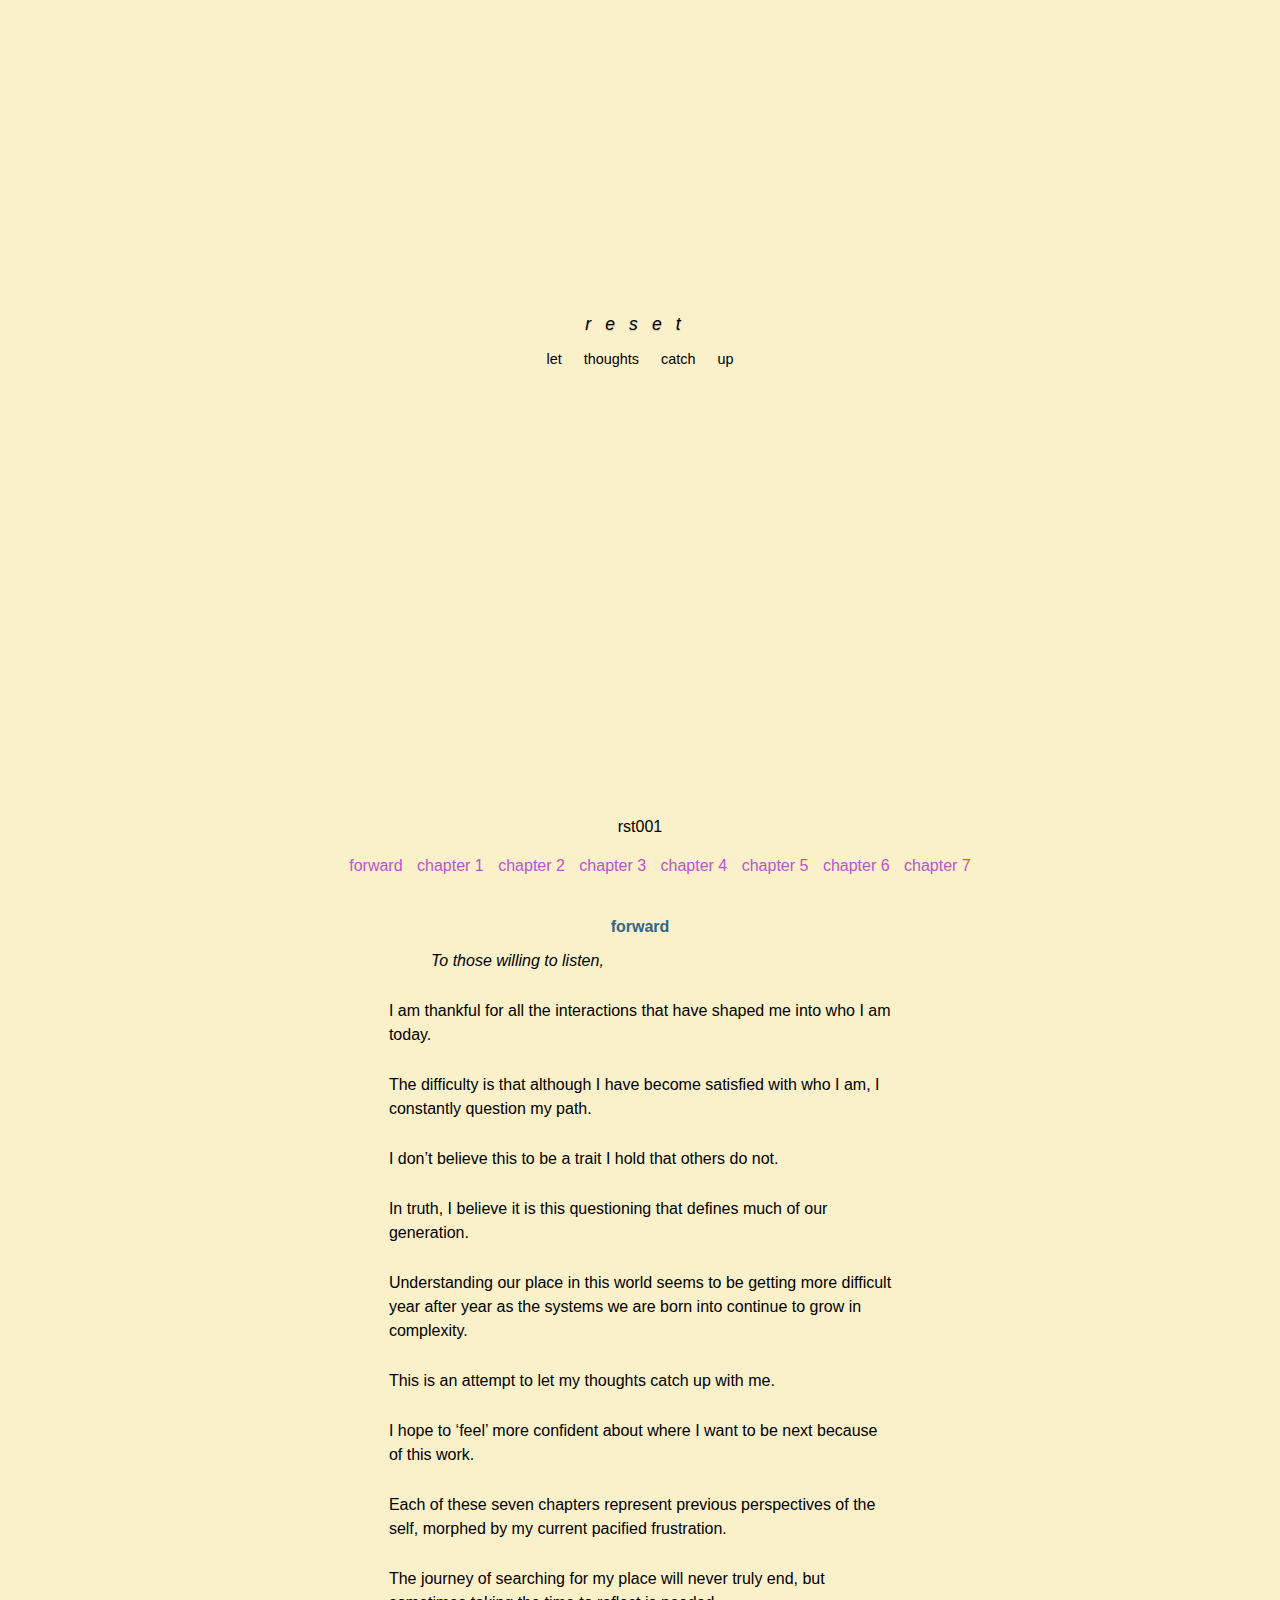
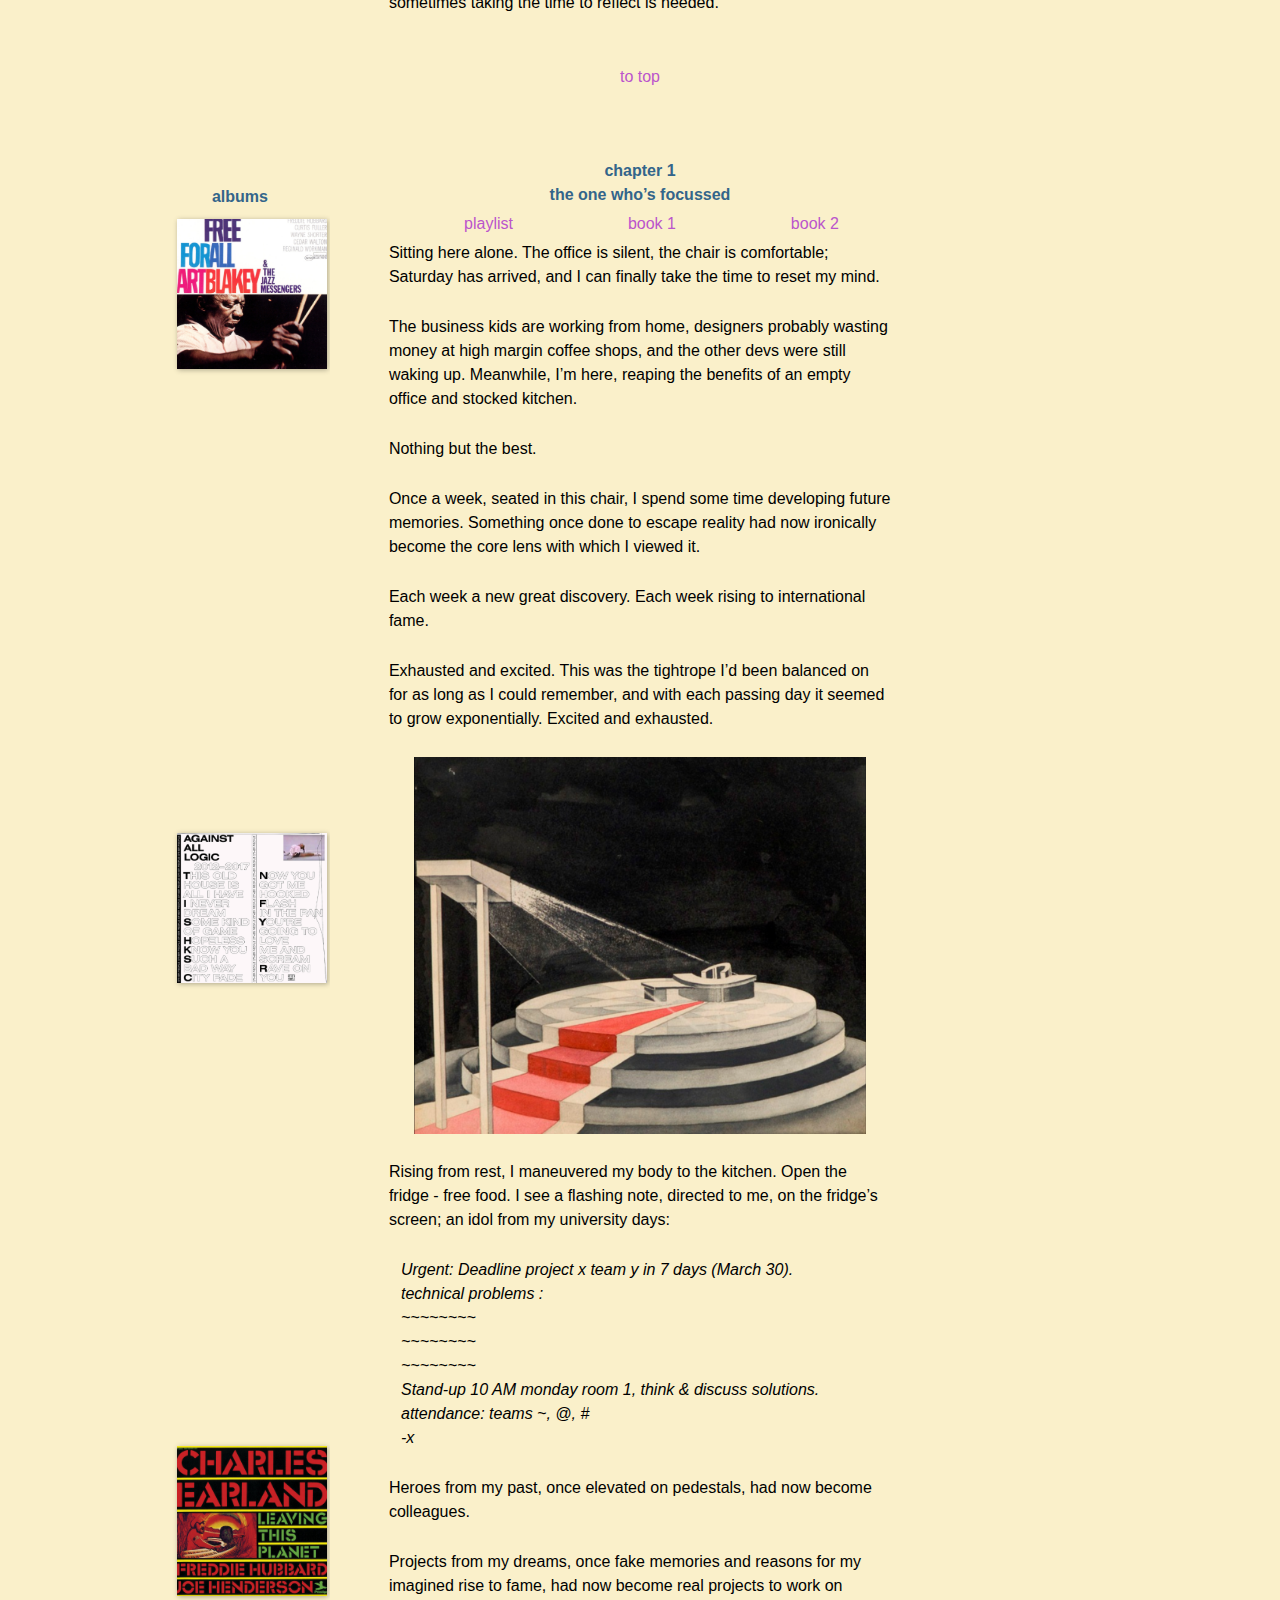
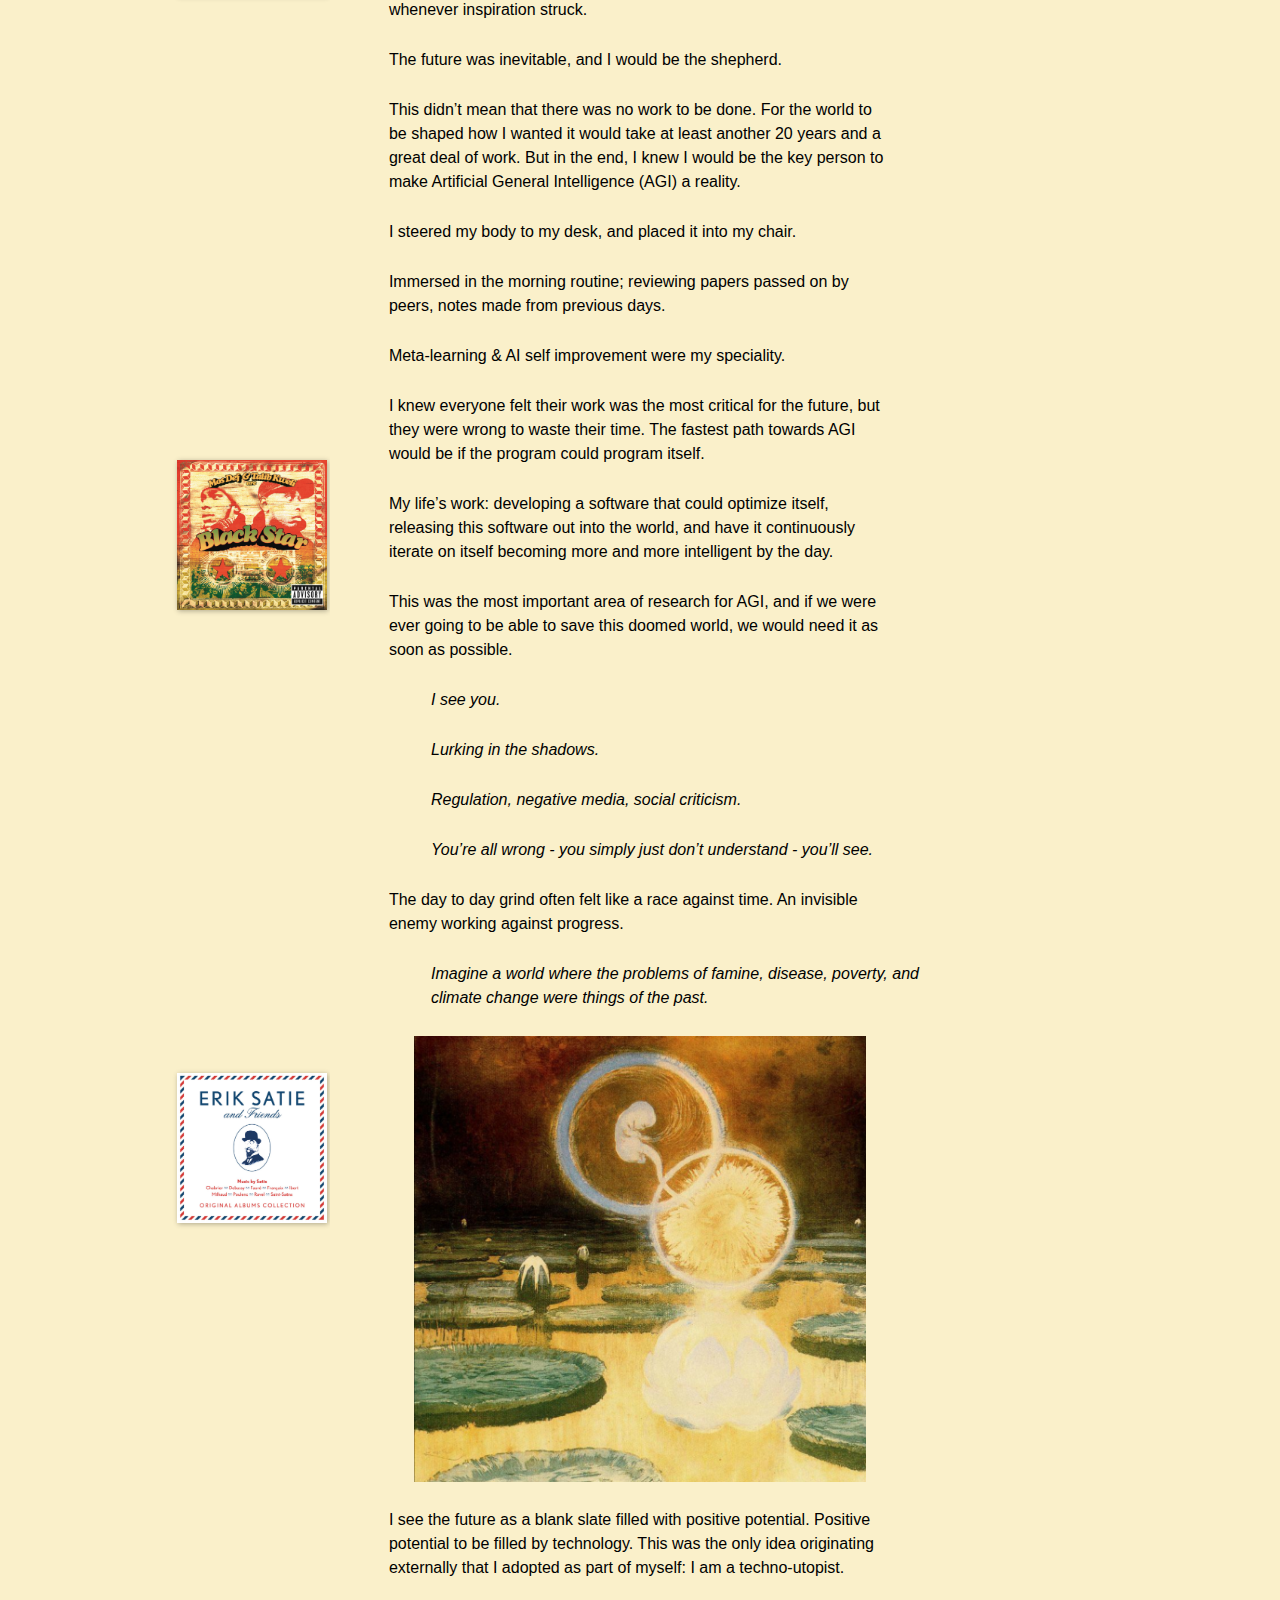
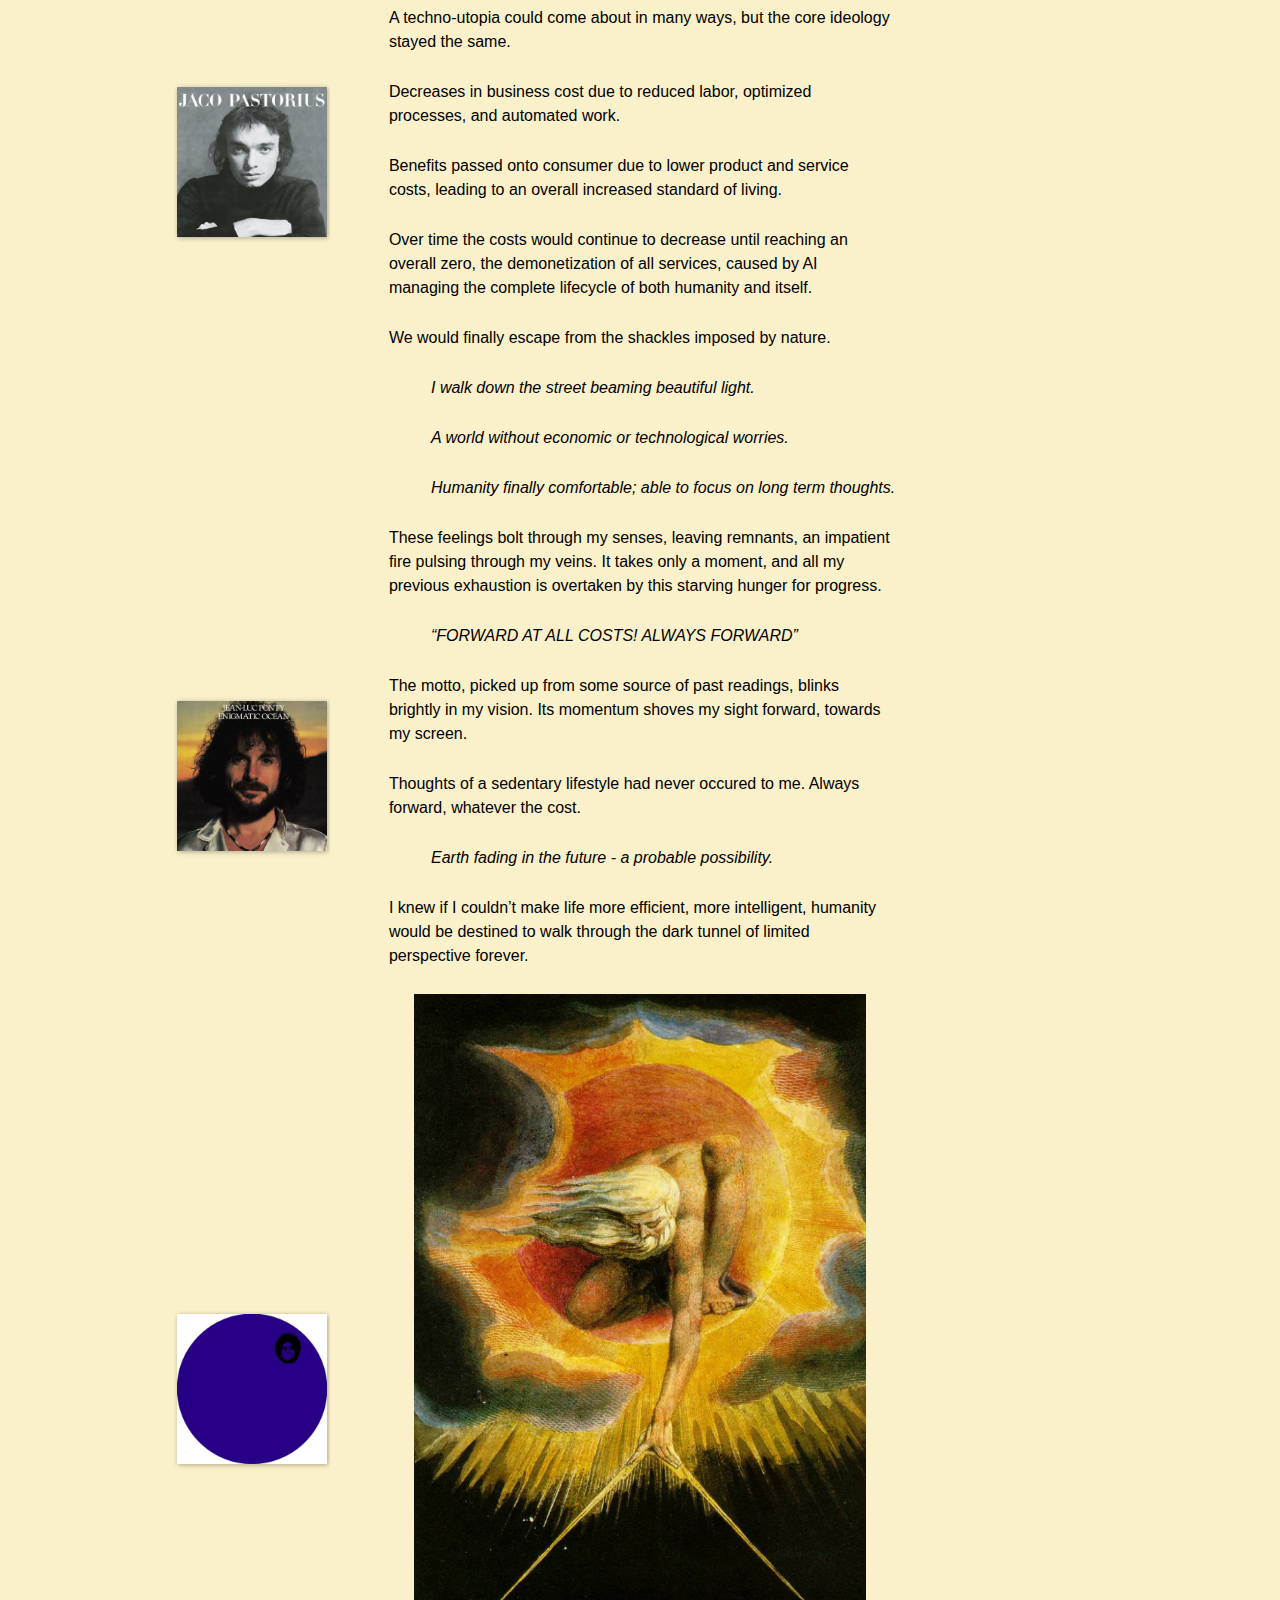
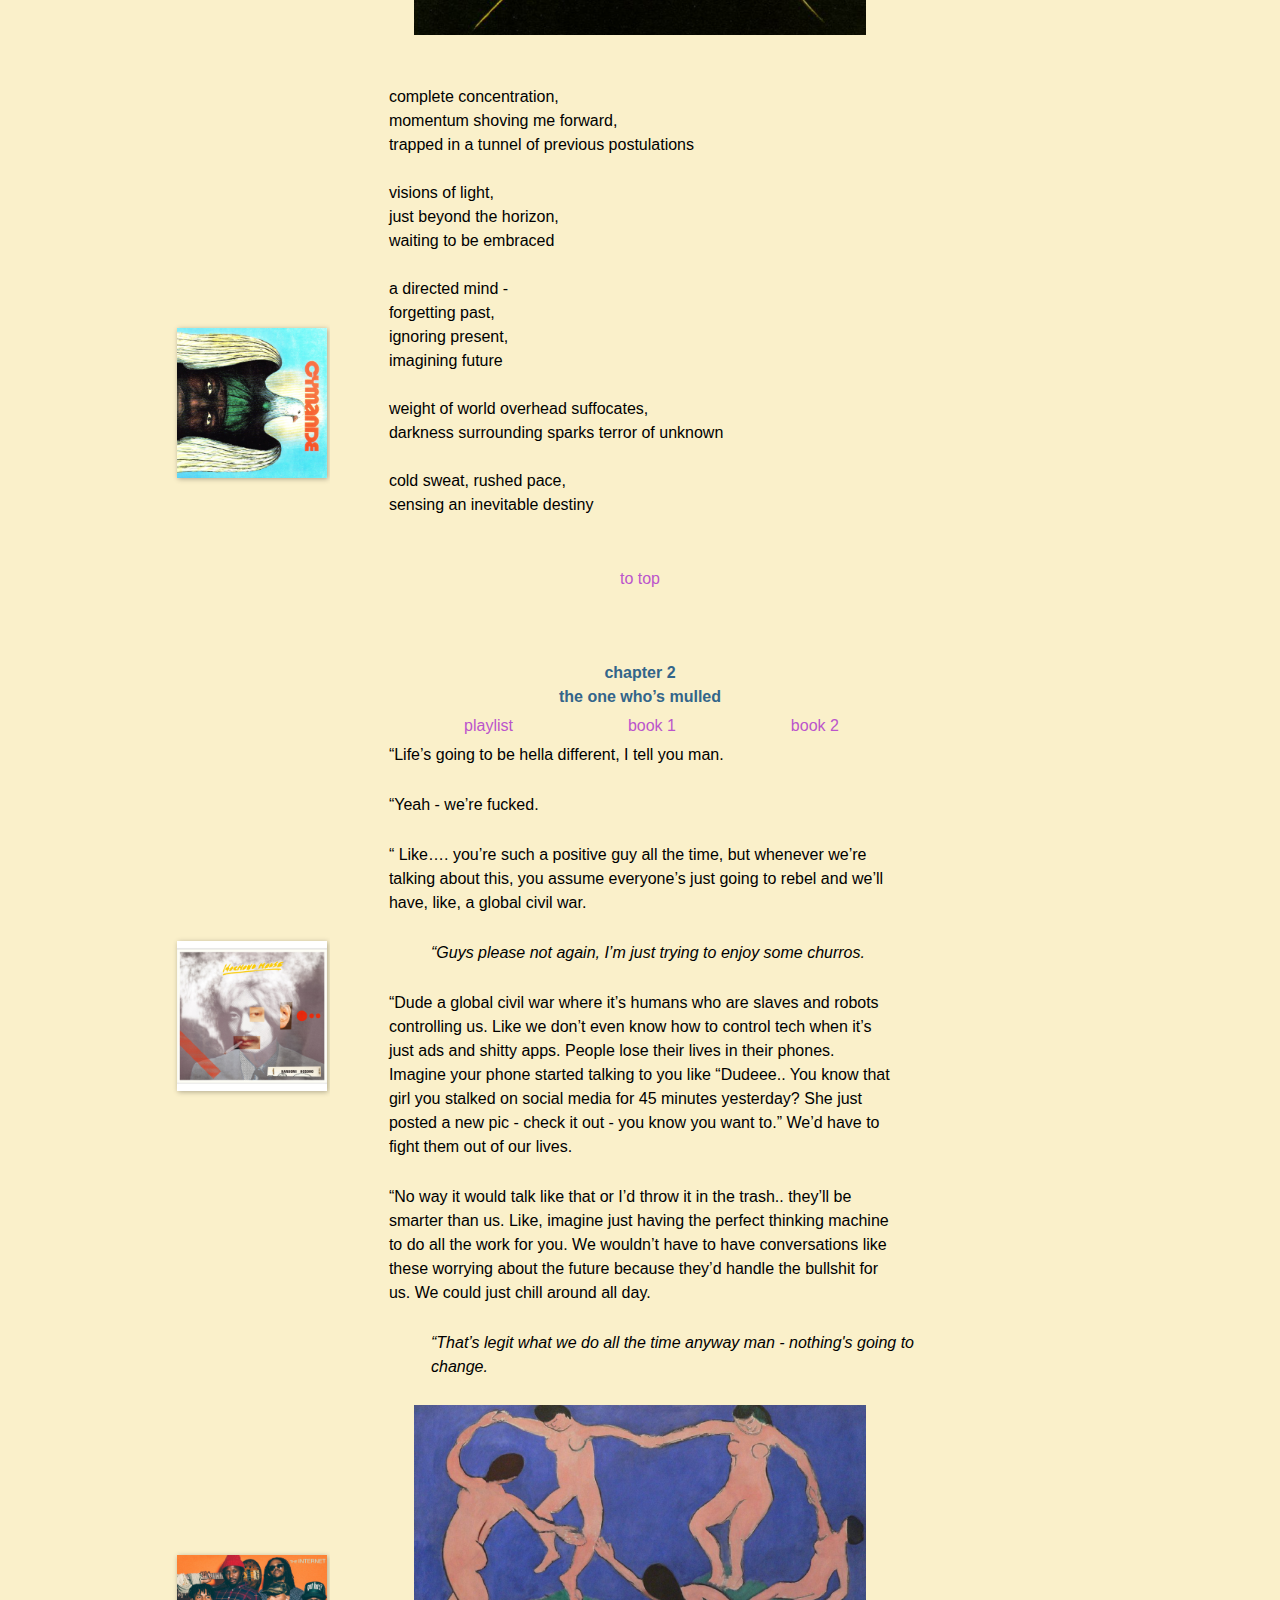
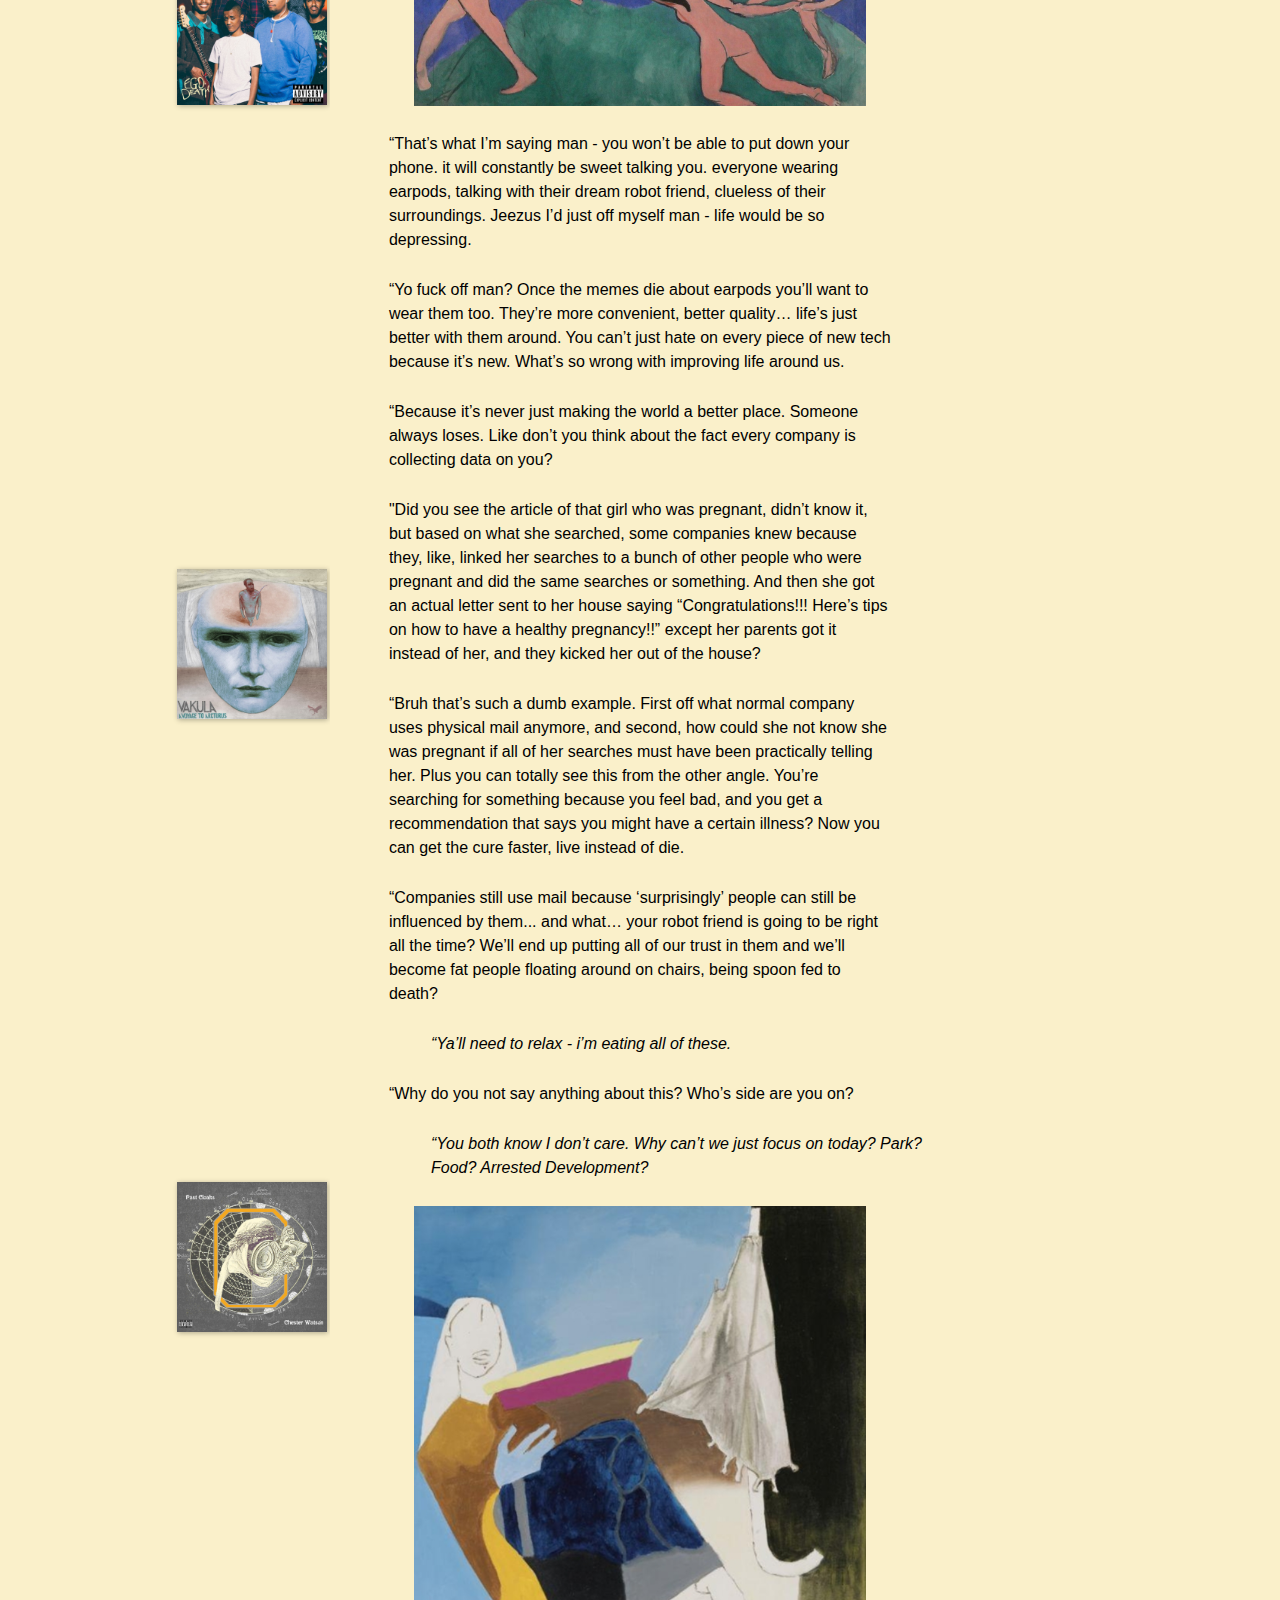
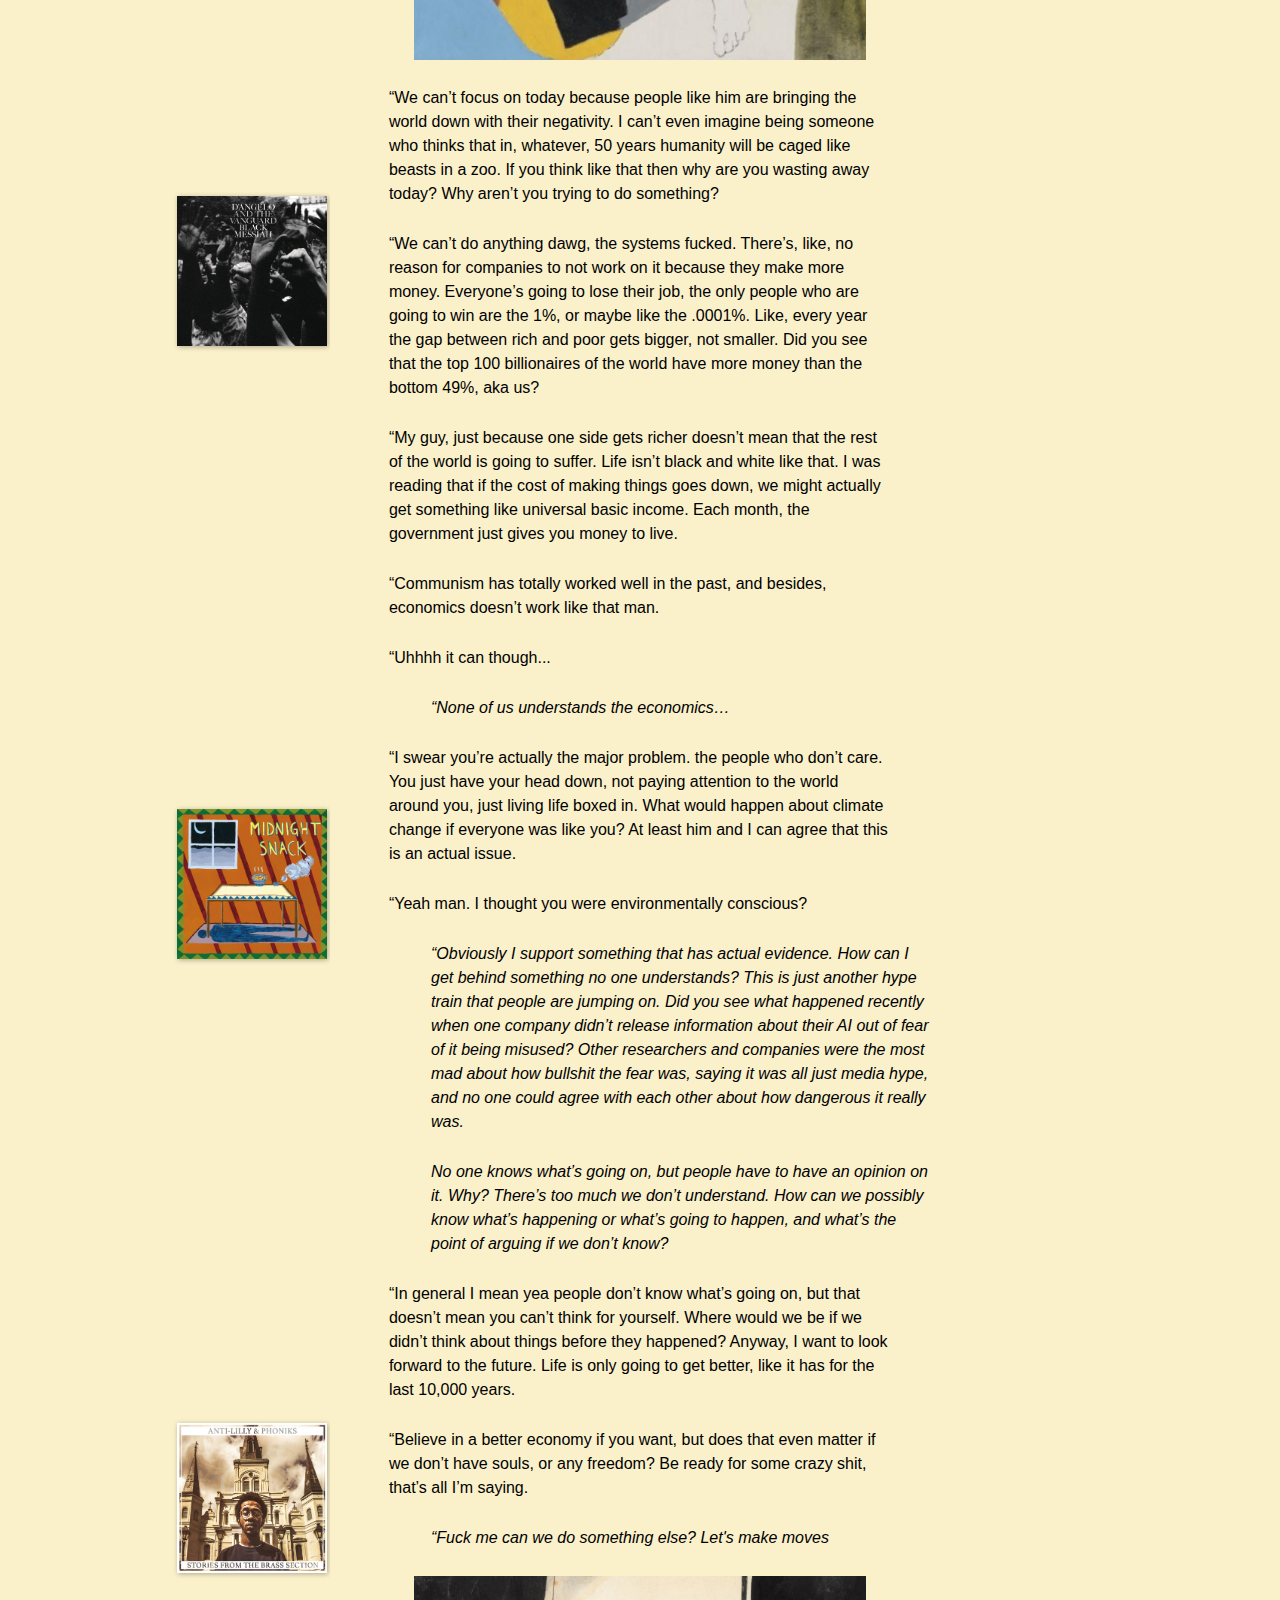
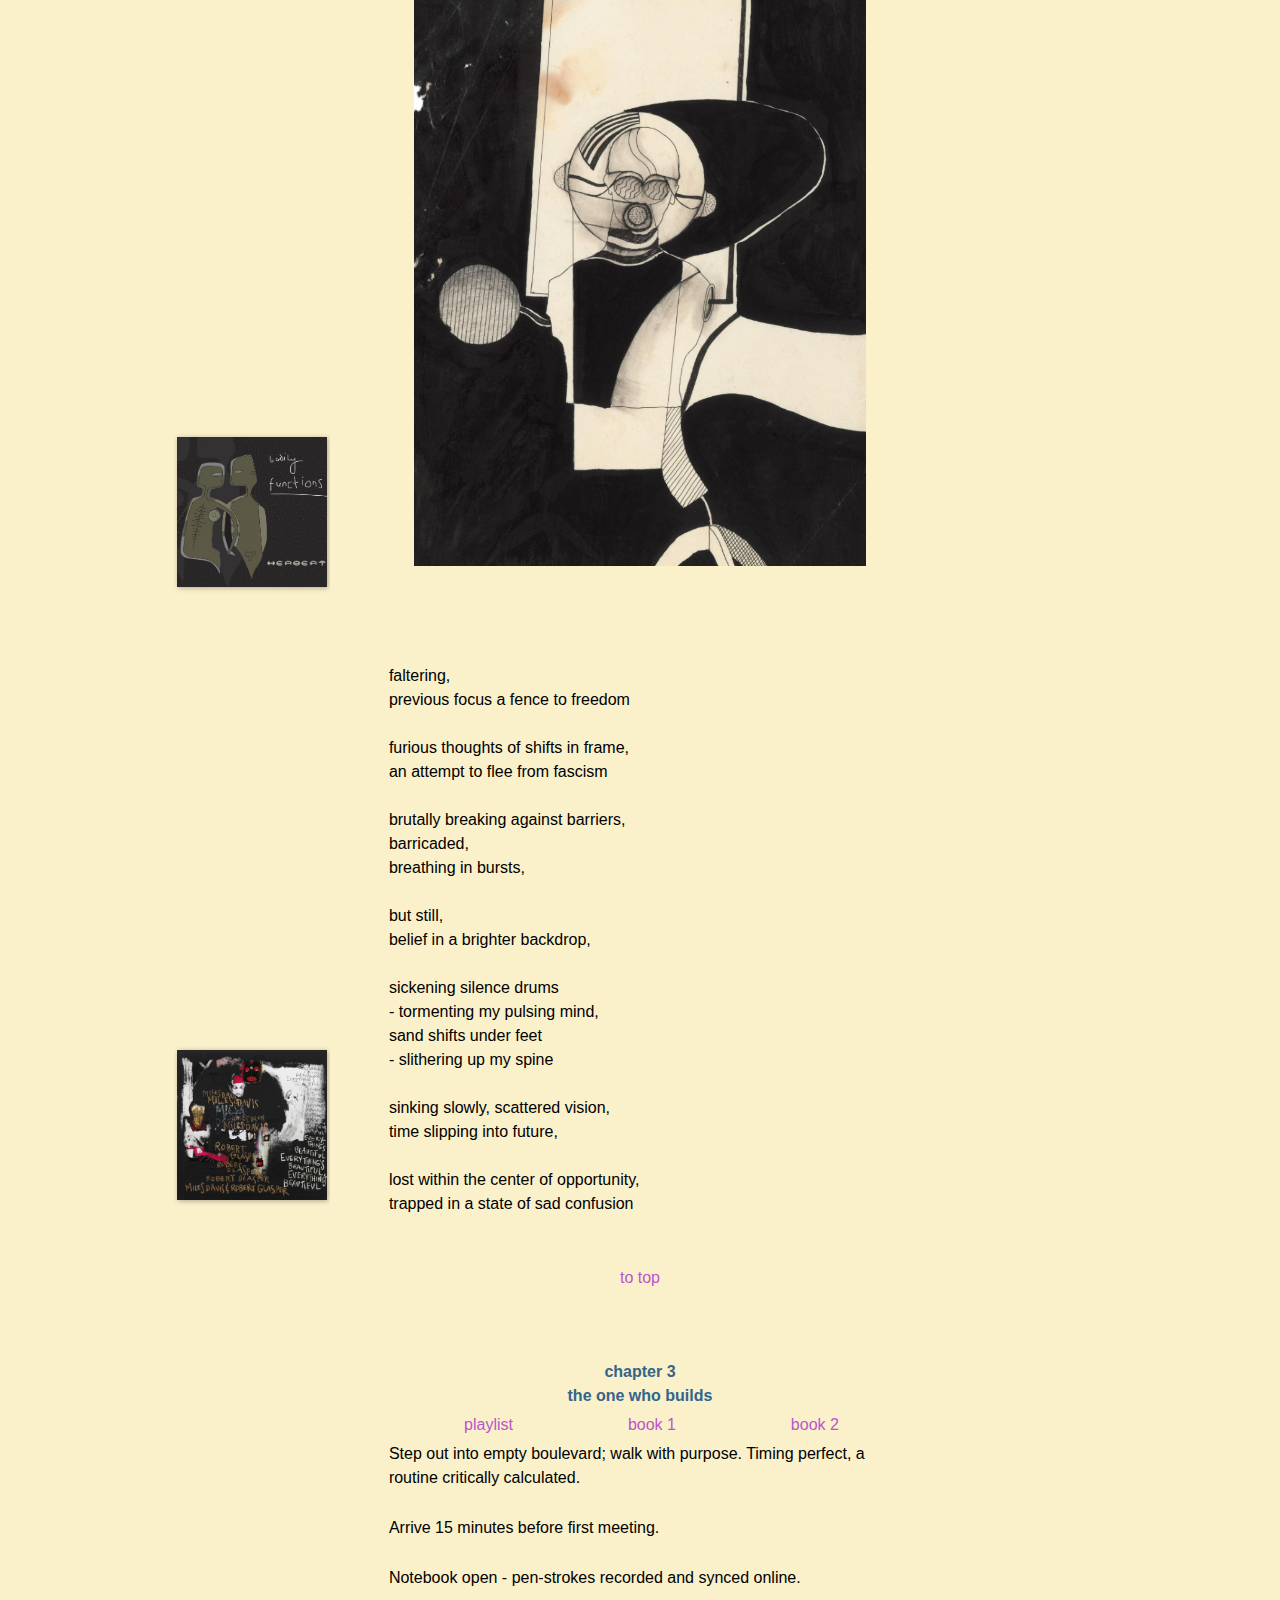
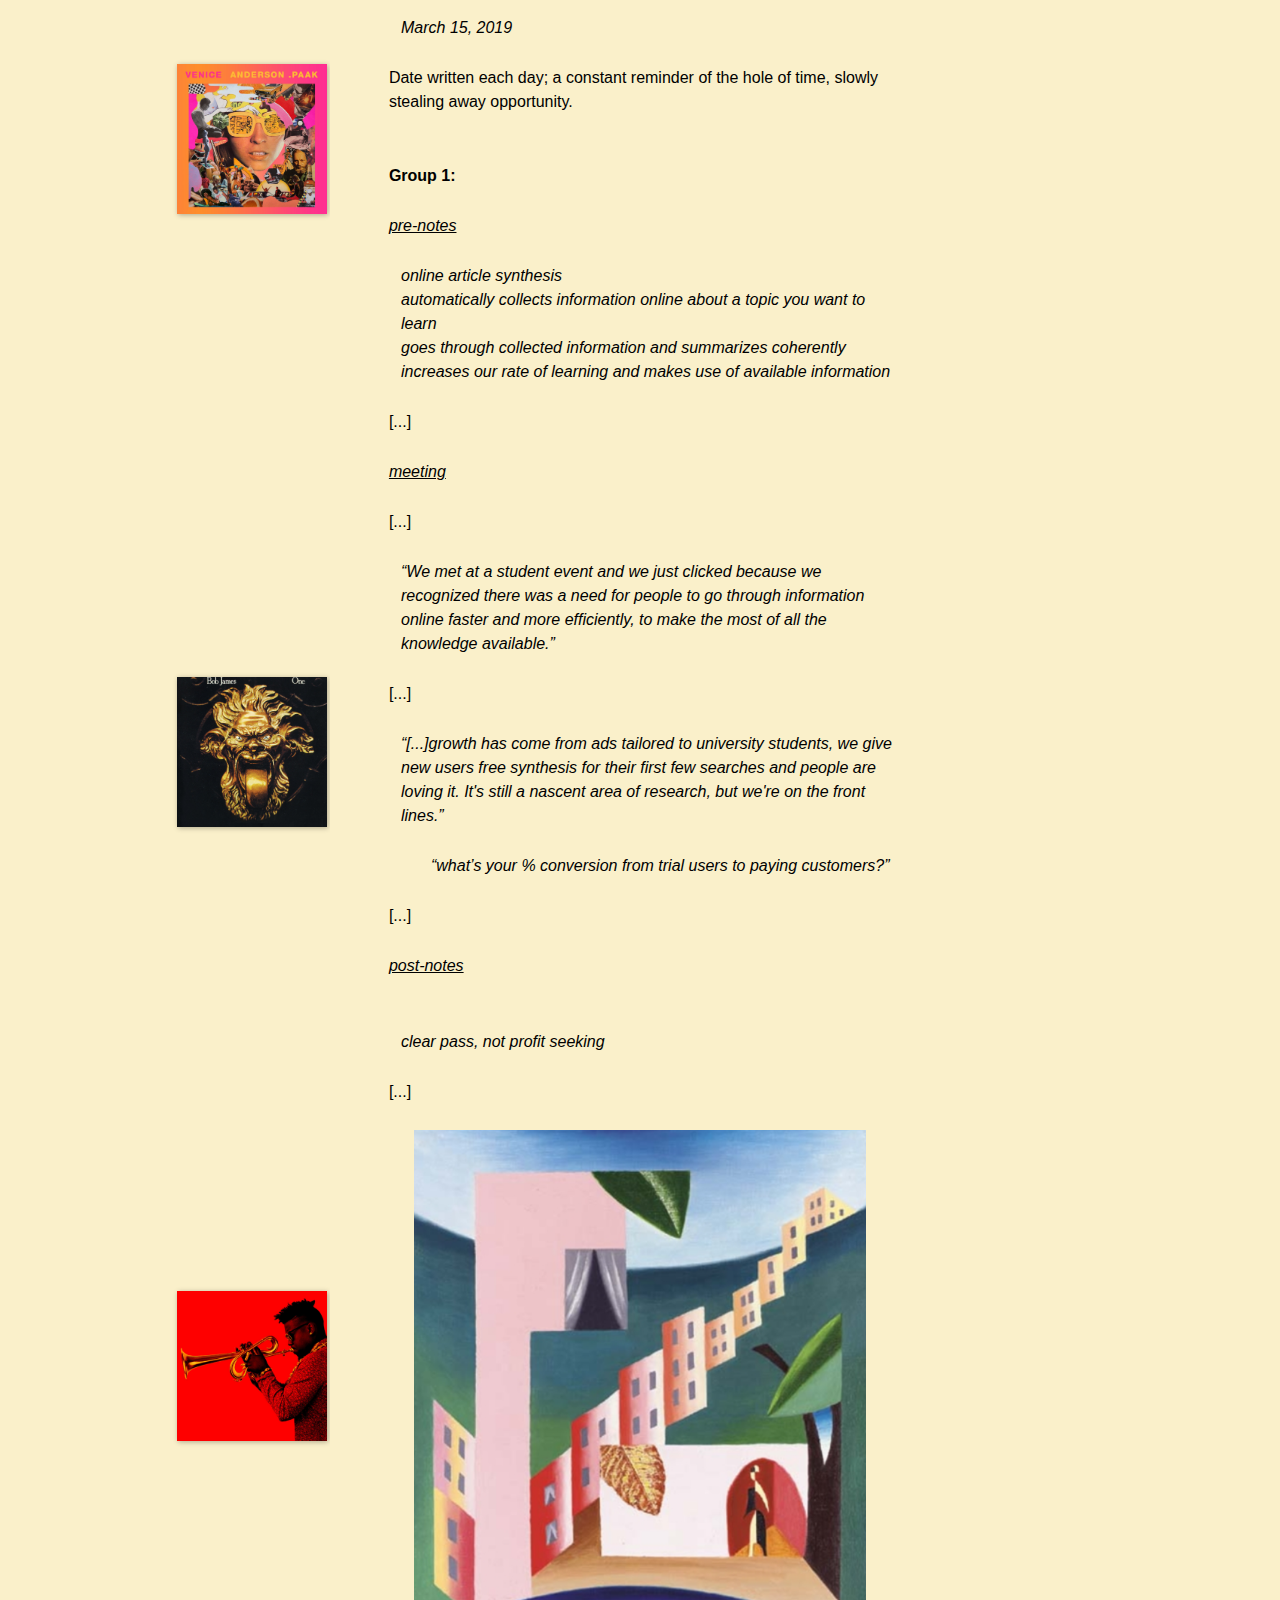
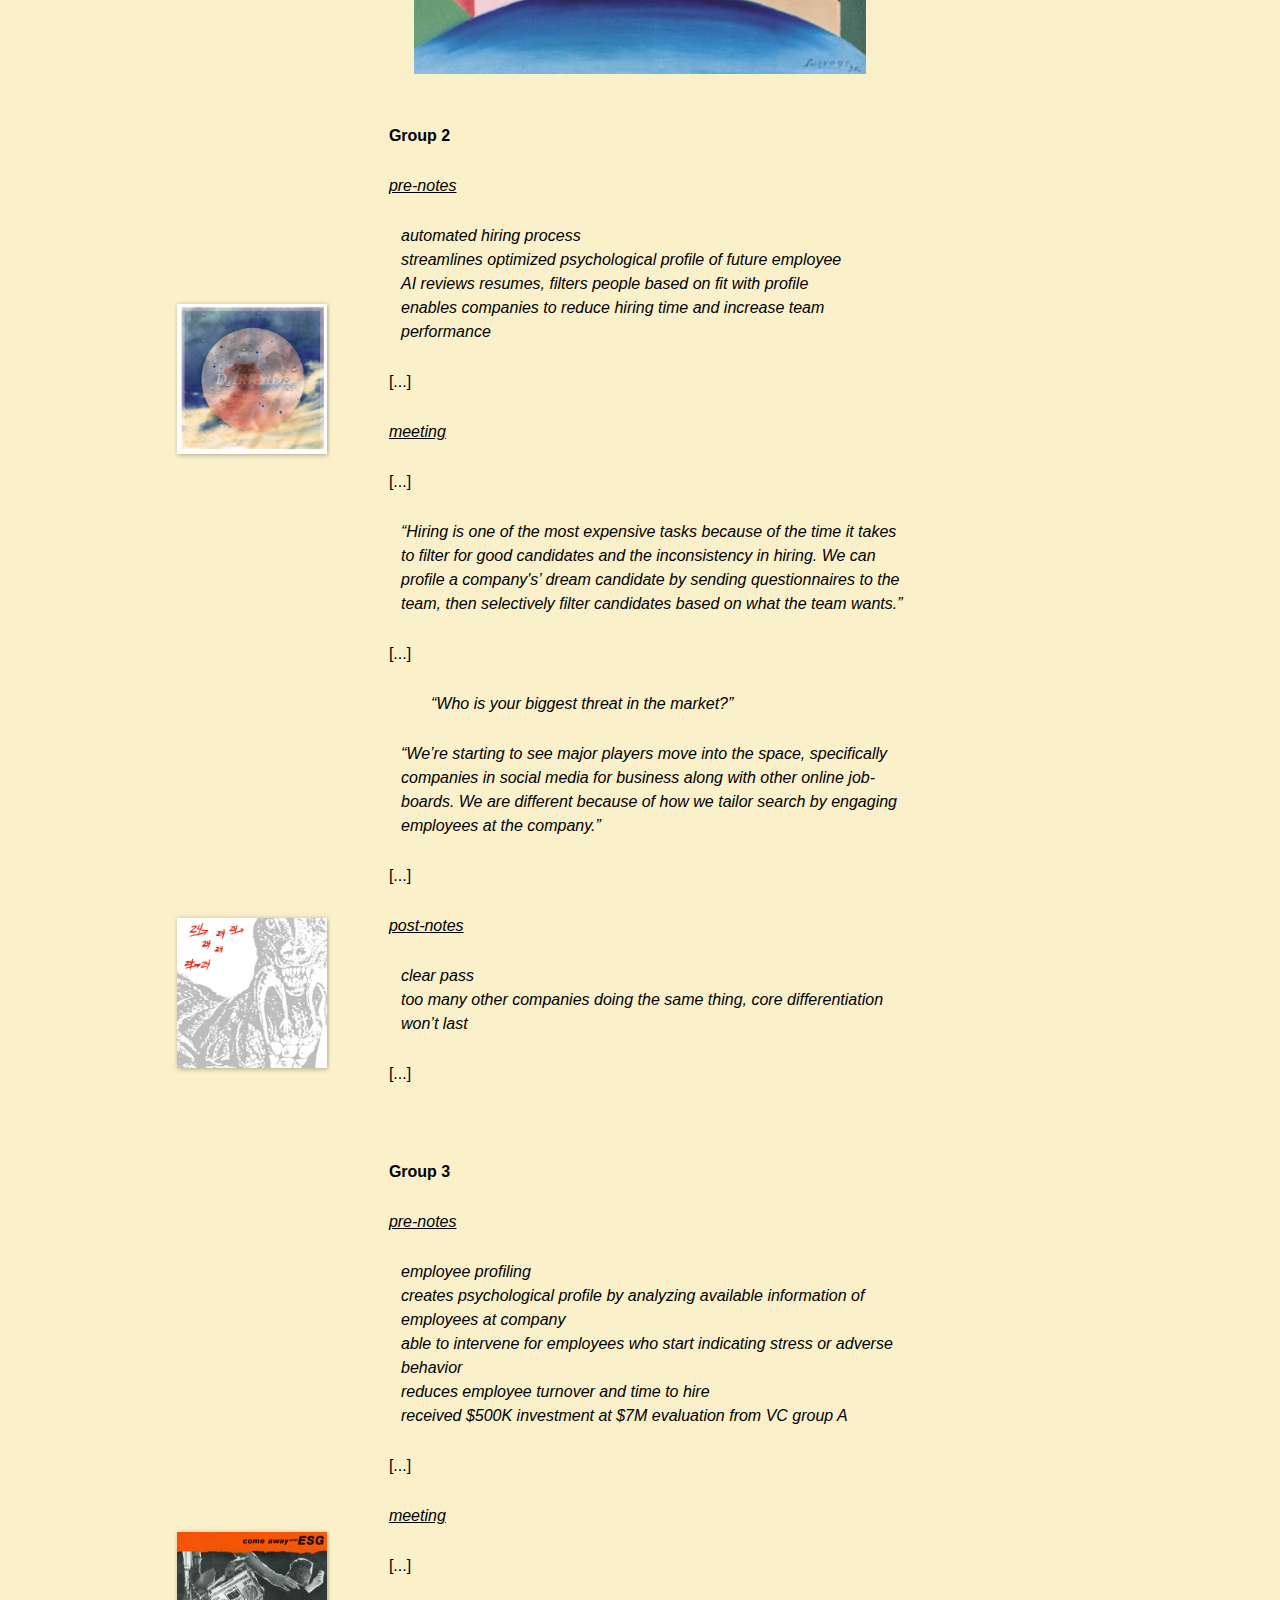
==== commit f3920a2e: "edit" ====
--- a/index.html
+++ b/index.html
@@ -114,7 +114,7 @@
 
           <p>In truth, I believe it is this questioning that defines much of our generation.
 
-          <p>Understanding our place is in this world seems to be getting more difficult year after year as the systems we are born into continue to grow in complexity.
+          <p>Understanding our place in this world seems to be getting more difficult year after year as the systems we are born into continue to grow in complexity.
 
           <p>This is an attempt to let my thoughts catch up with me.
 
@@ -758,7 +758,7 @@
 <p>          Who better to start posing these questions of impact than us, the ones interested enough to read and think on it.
 <p>          What I am ultimately here to say is the myth that progress (especially technological progress) inevitably follows a certain line is categorically wrong, disproven over 20 years ago. What we choose to work on is based on the complex cultural native, ultimately starting with each individual’s thought process.
 <p>          We can continue walking forward into the future blind, unconsciously deciding to work towards the easy goals put in front of us by our cultures momentum, or we can strive to work consciously towards our own goals, and shape the future to positively reflect our experience.
-<p>          Let us reset from our current momentum, and set a new path for the future.+<p>          Let us reset from our current momentum, and set a new path for the future! 
   <p>  <img src="images/chap7img3.png" /> </p>
 <br>
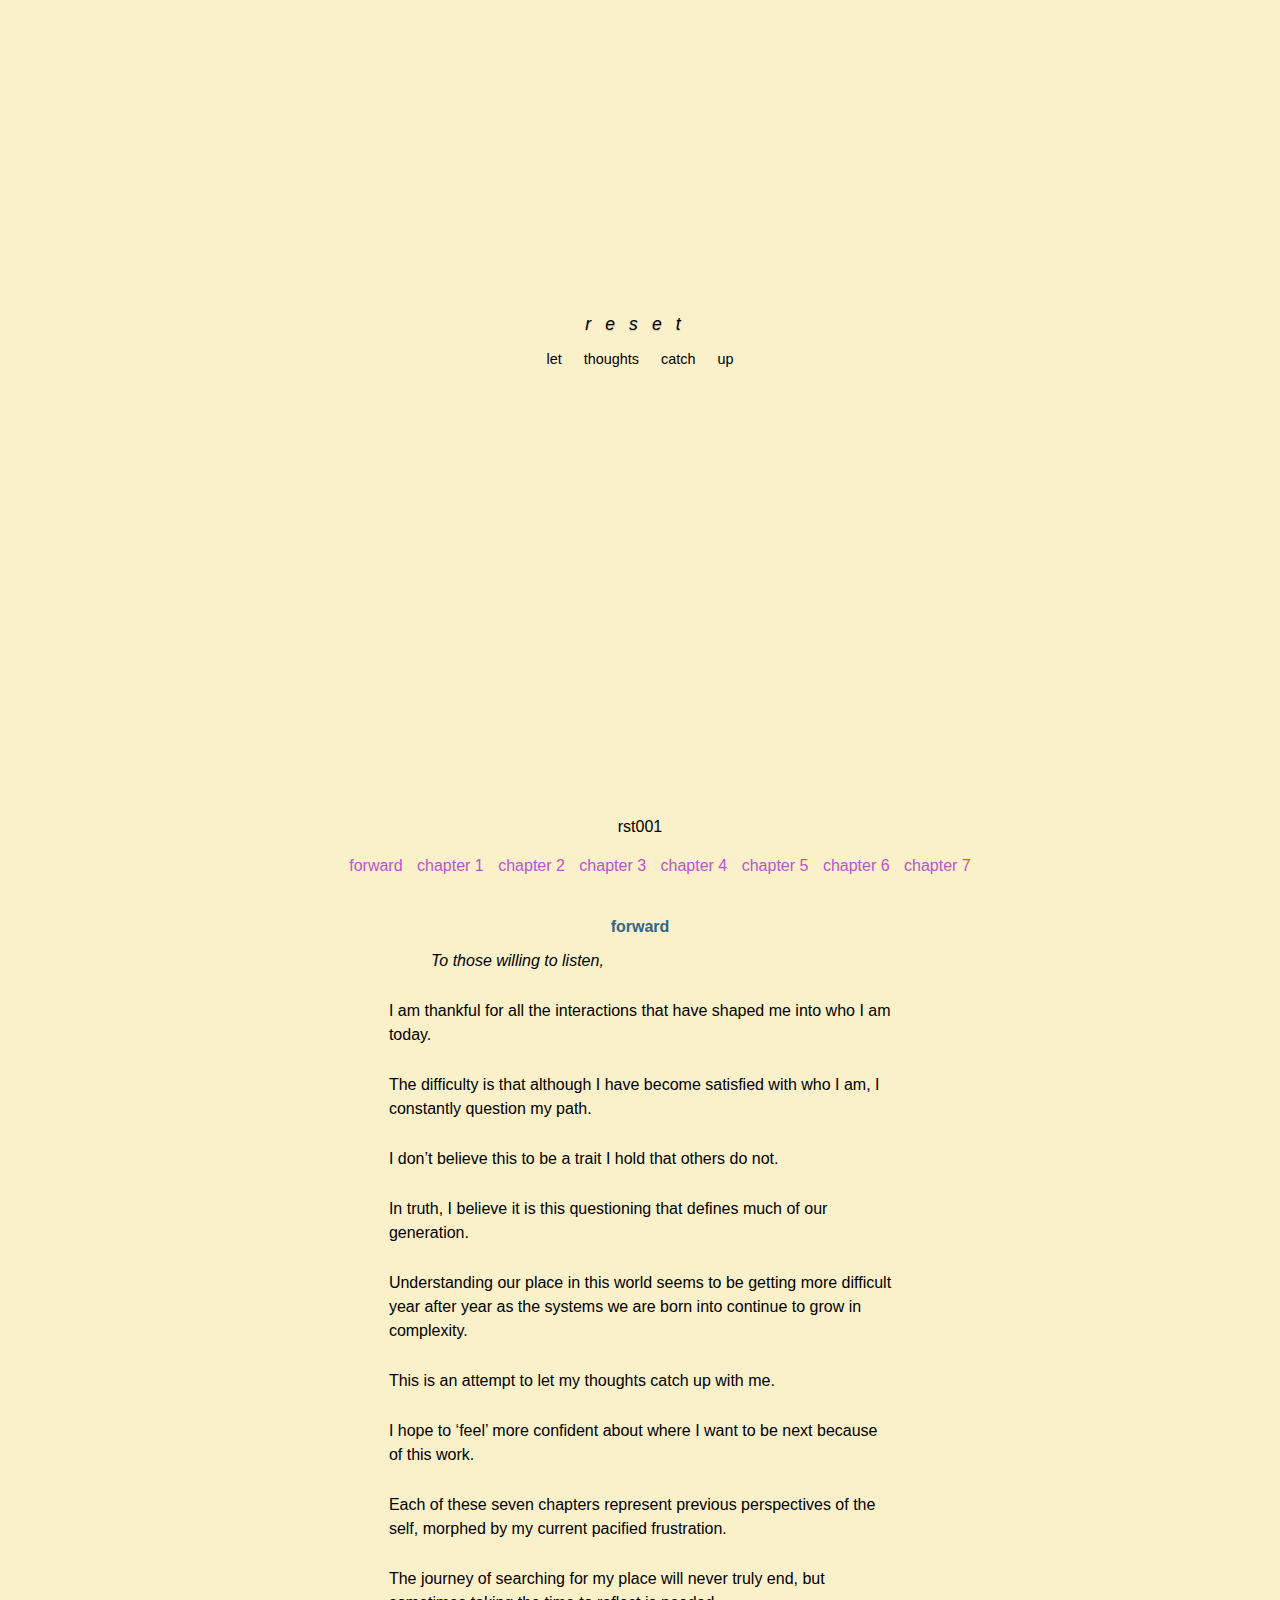
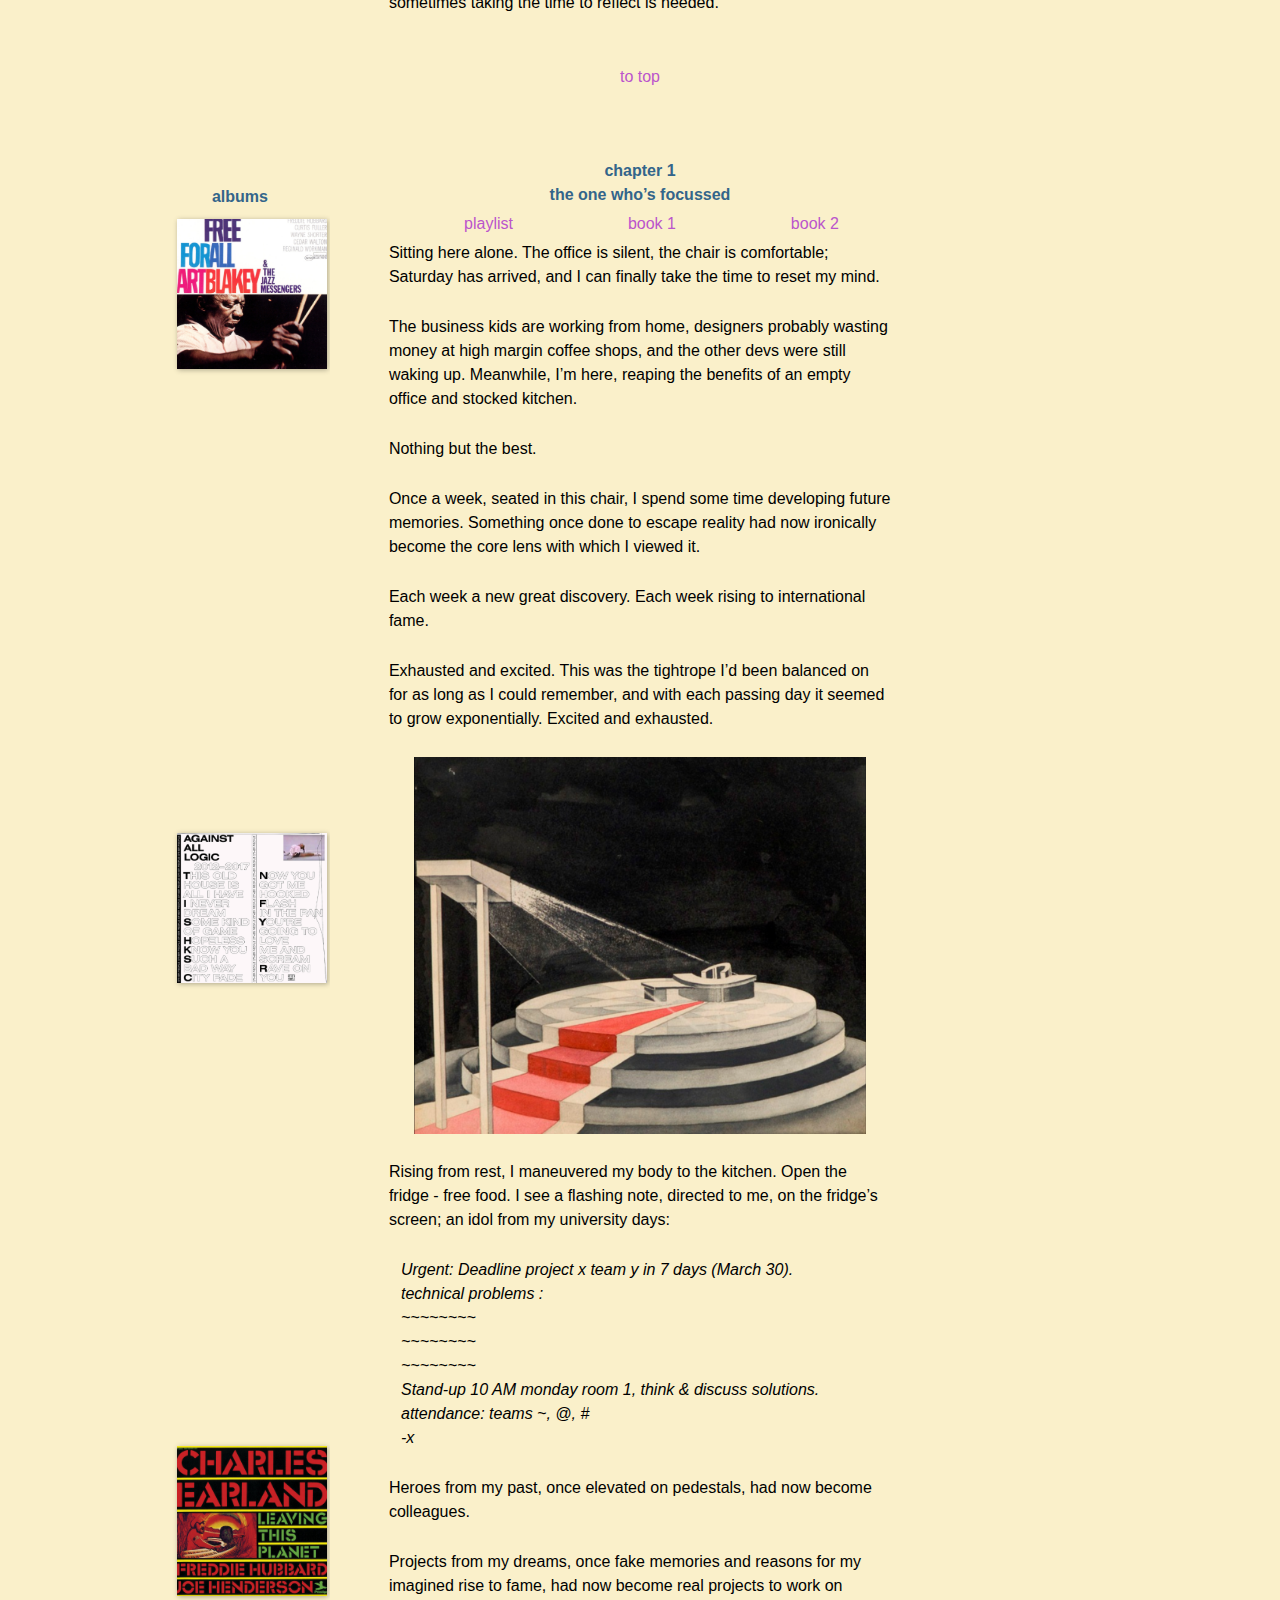
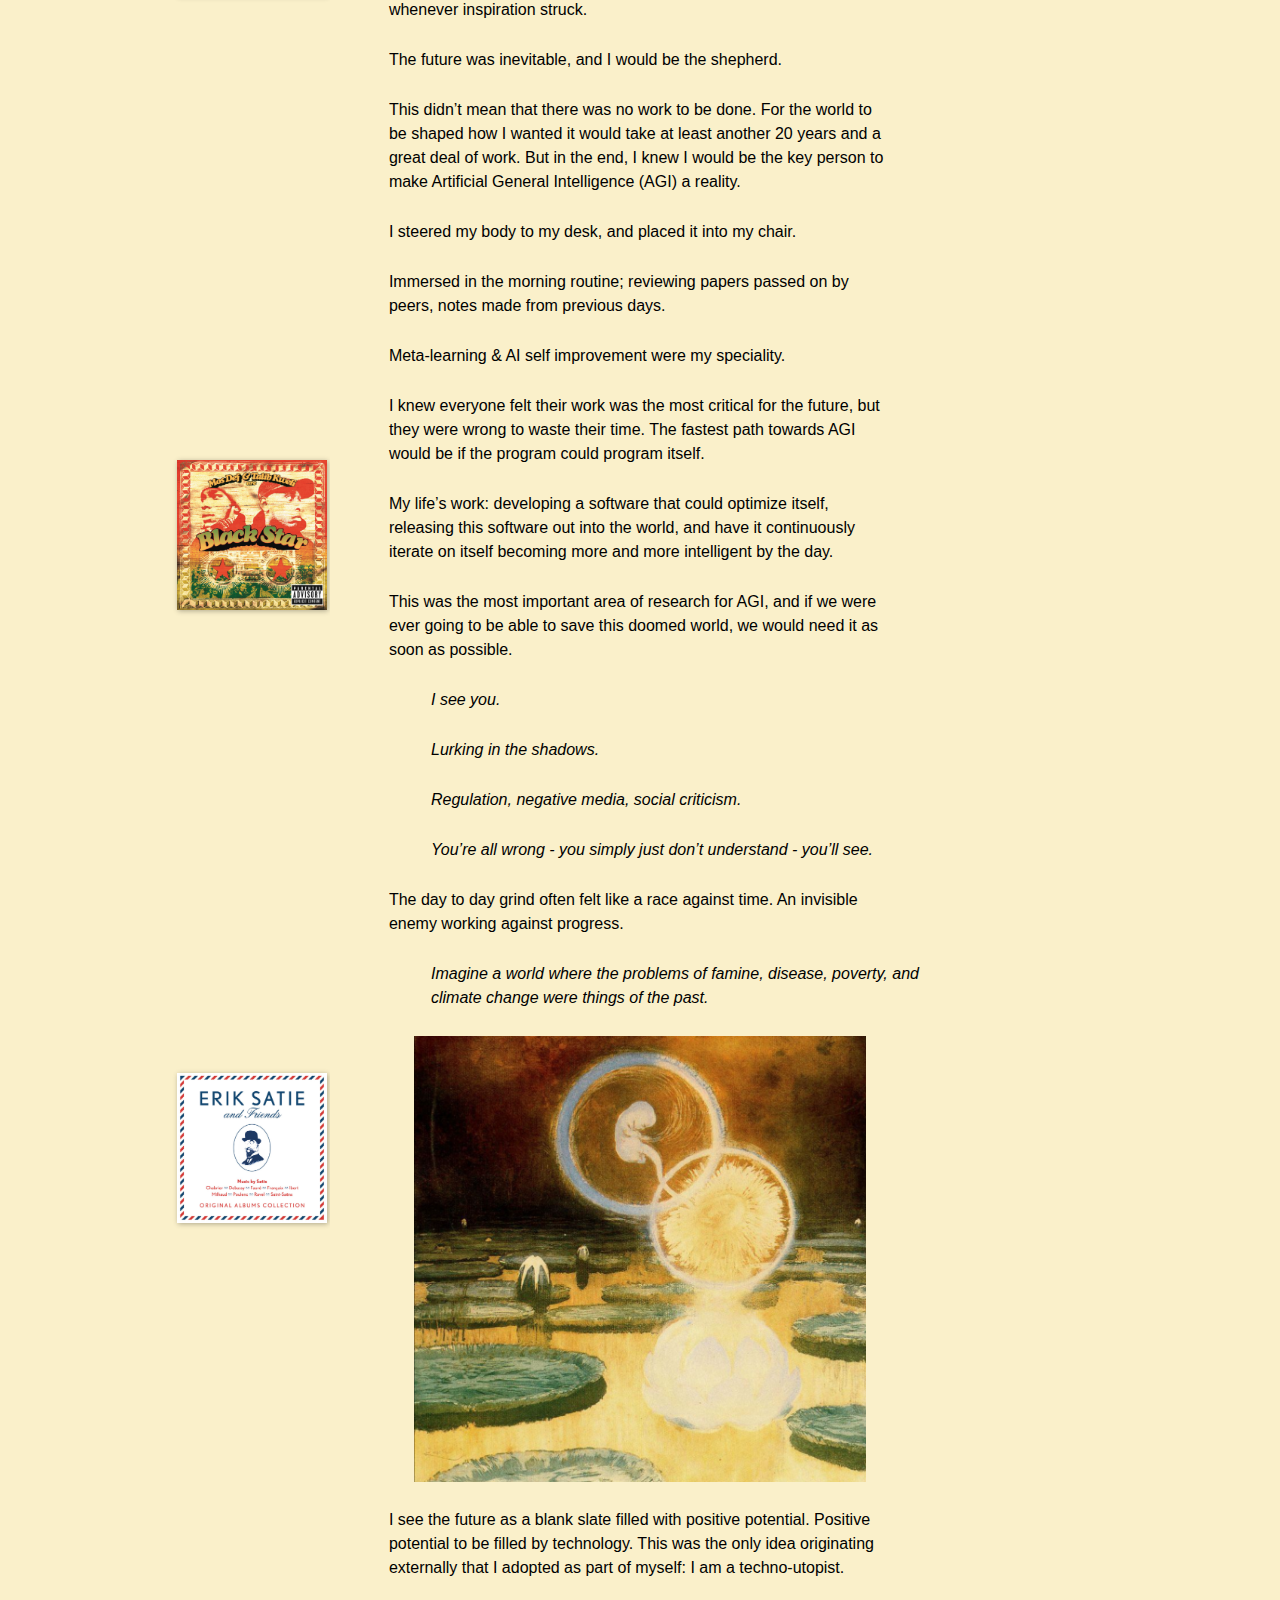
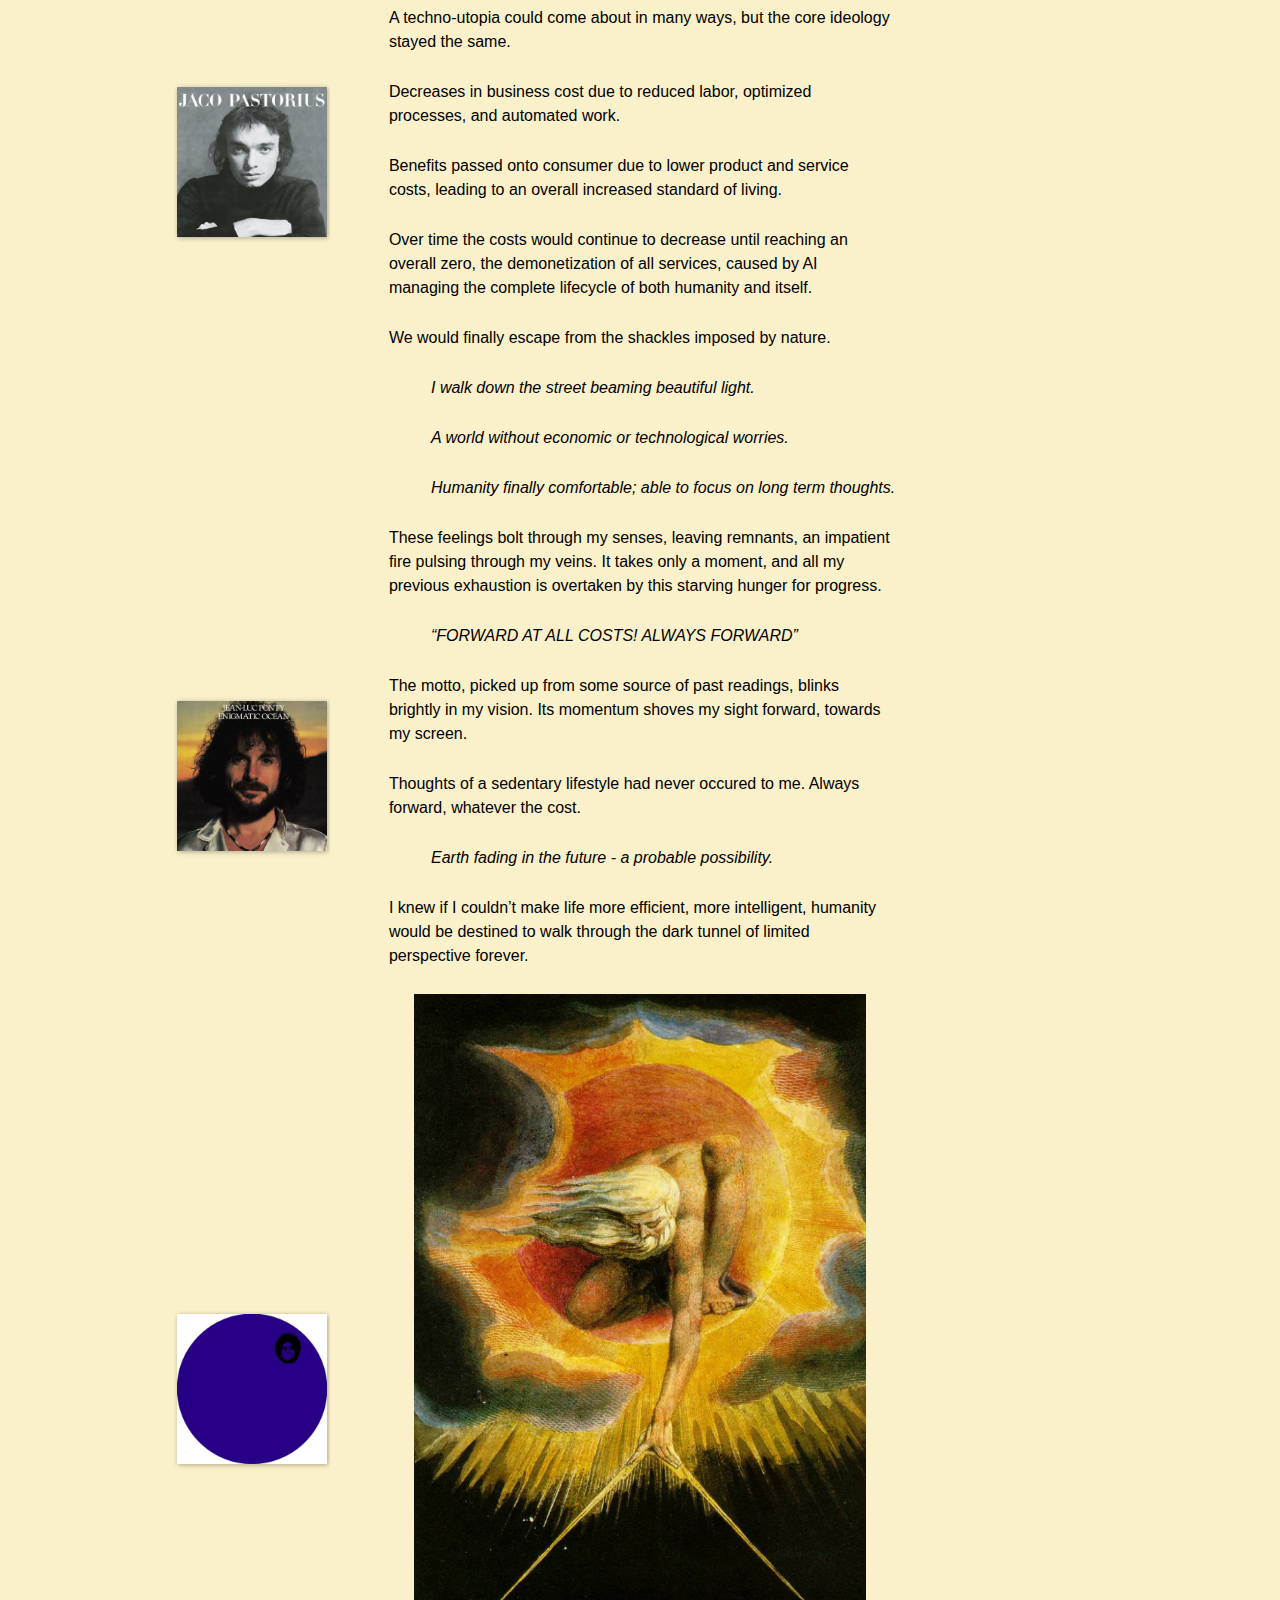
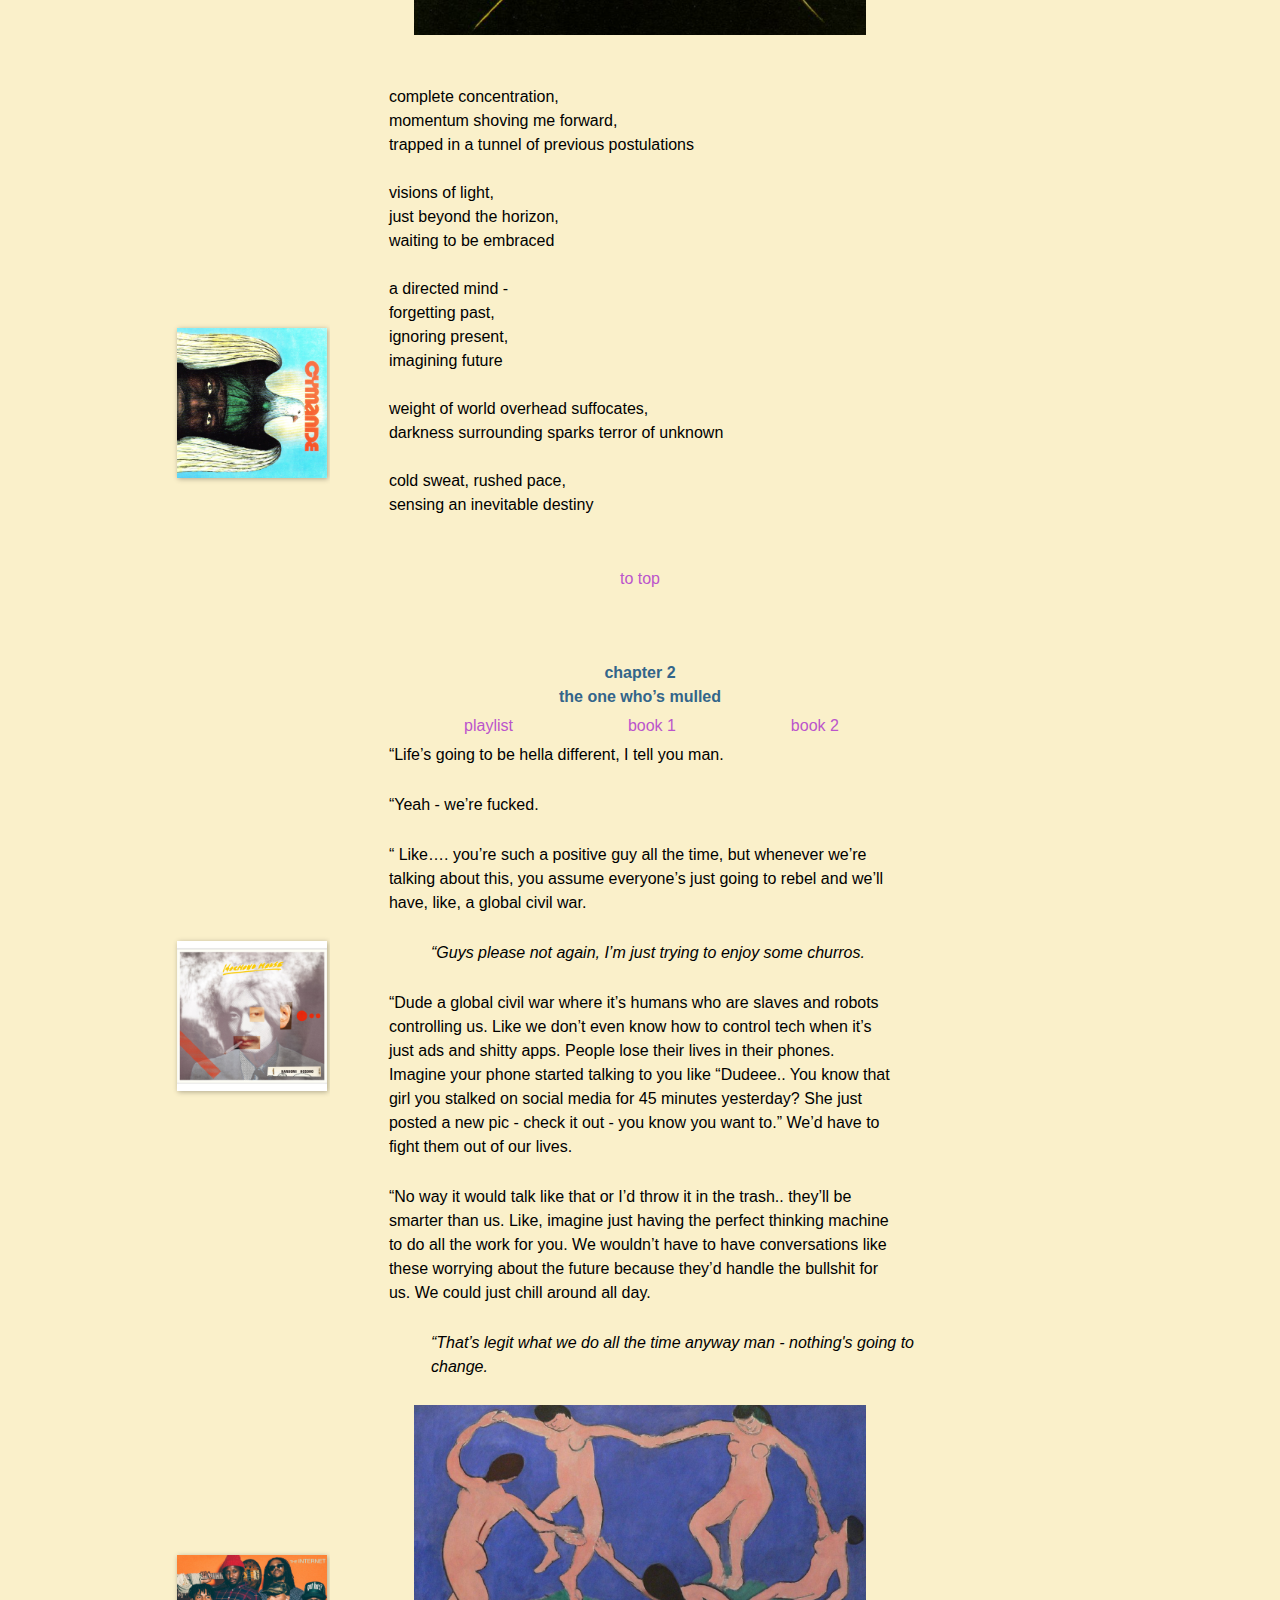
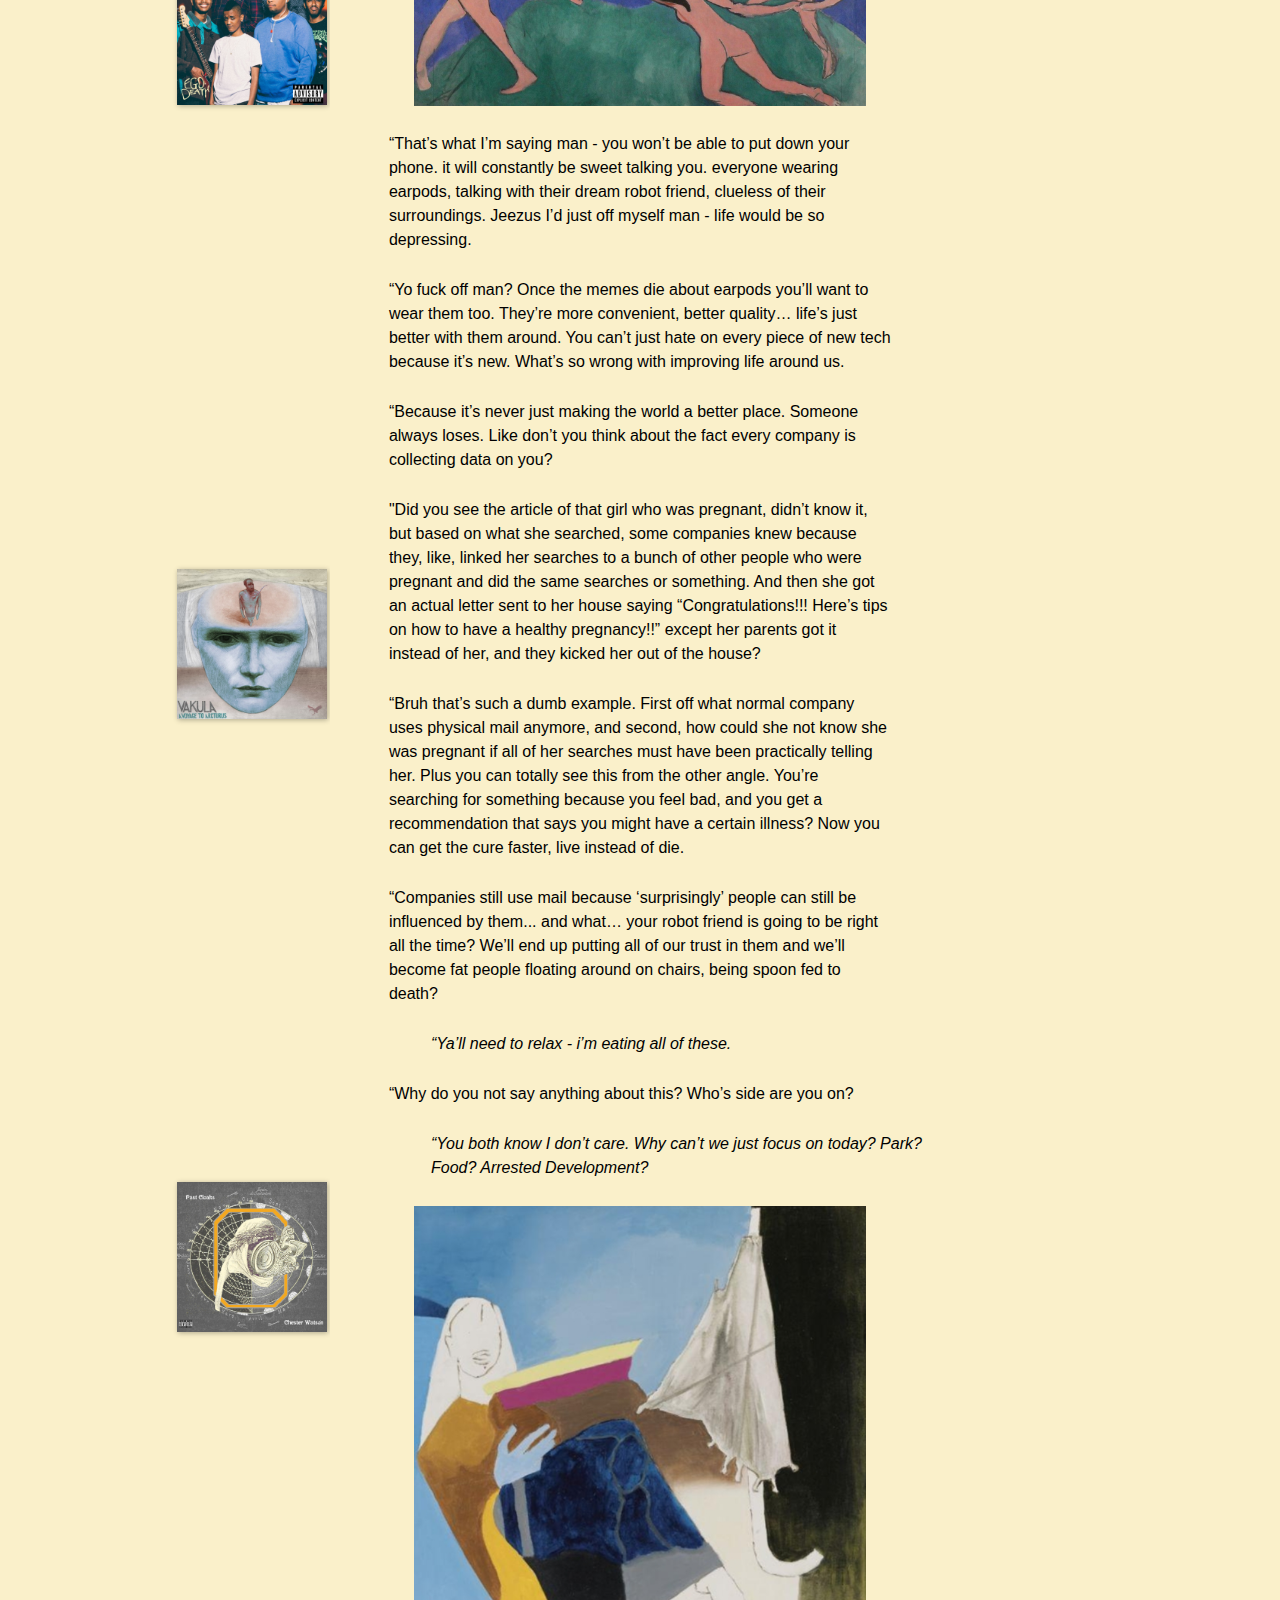
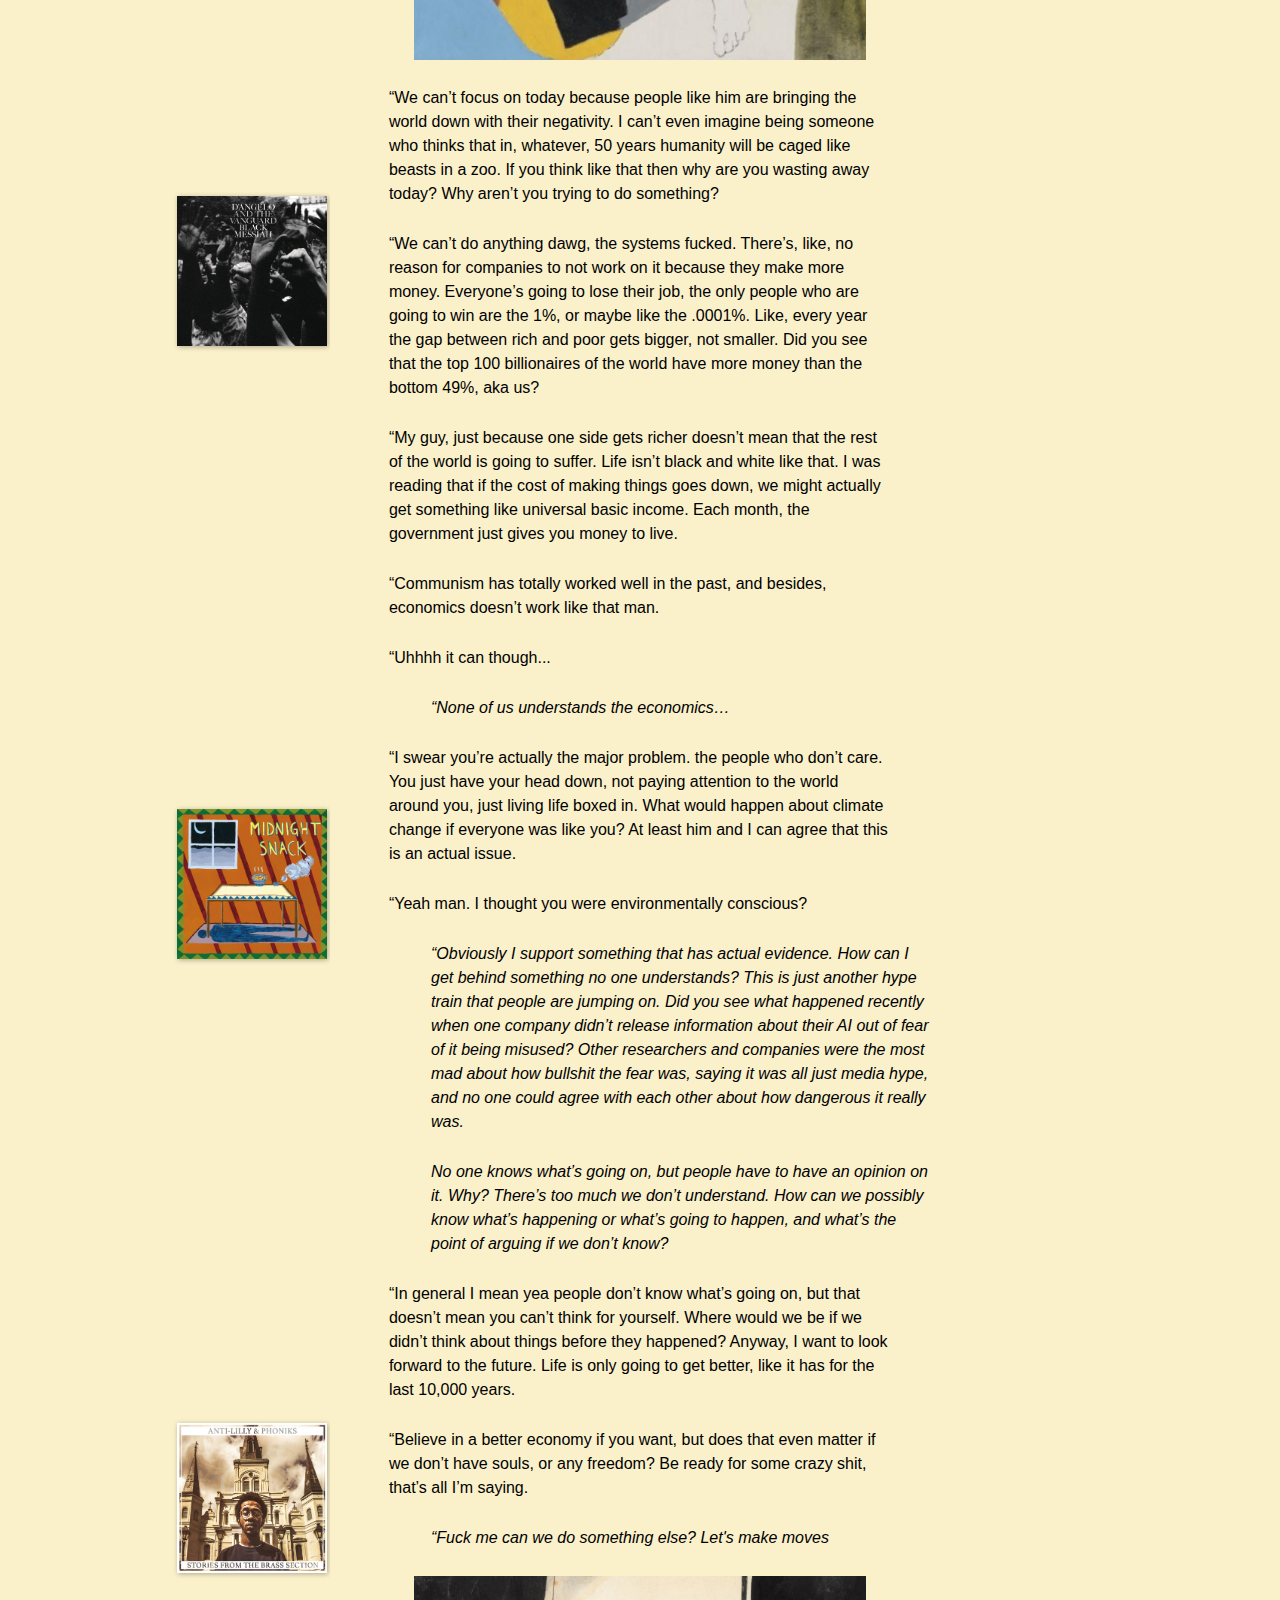
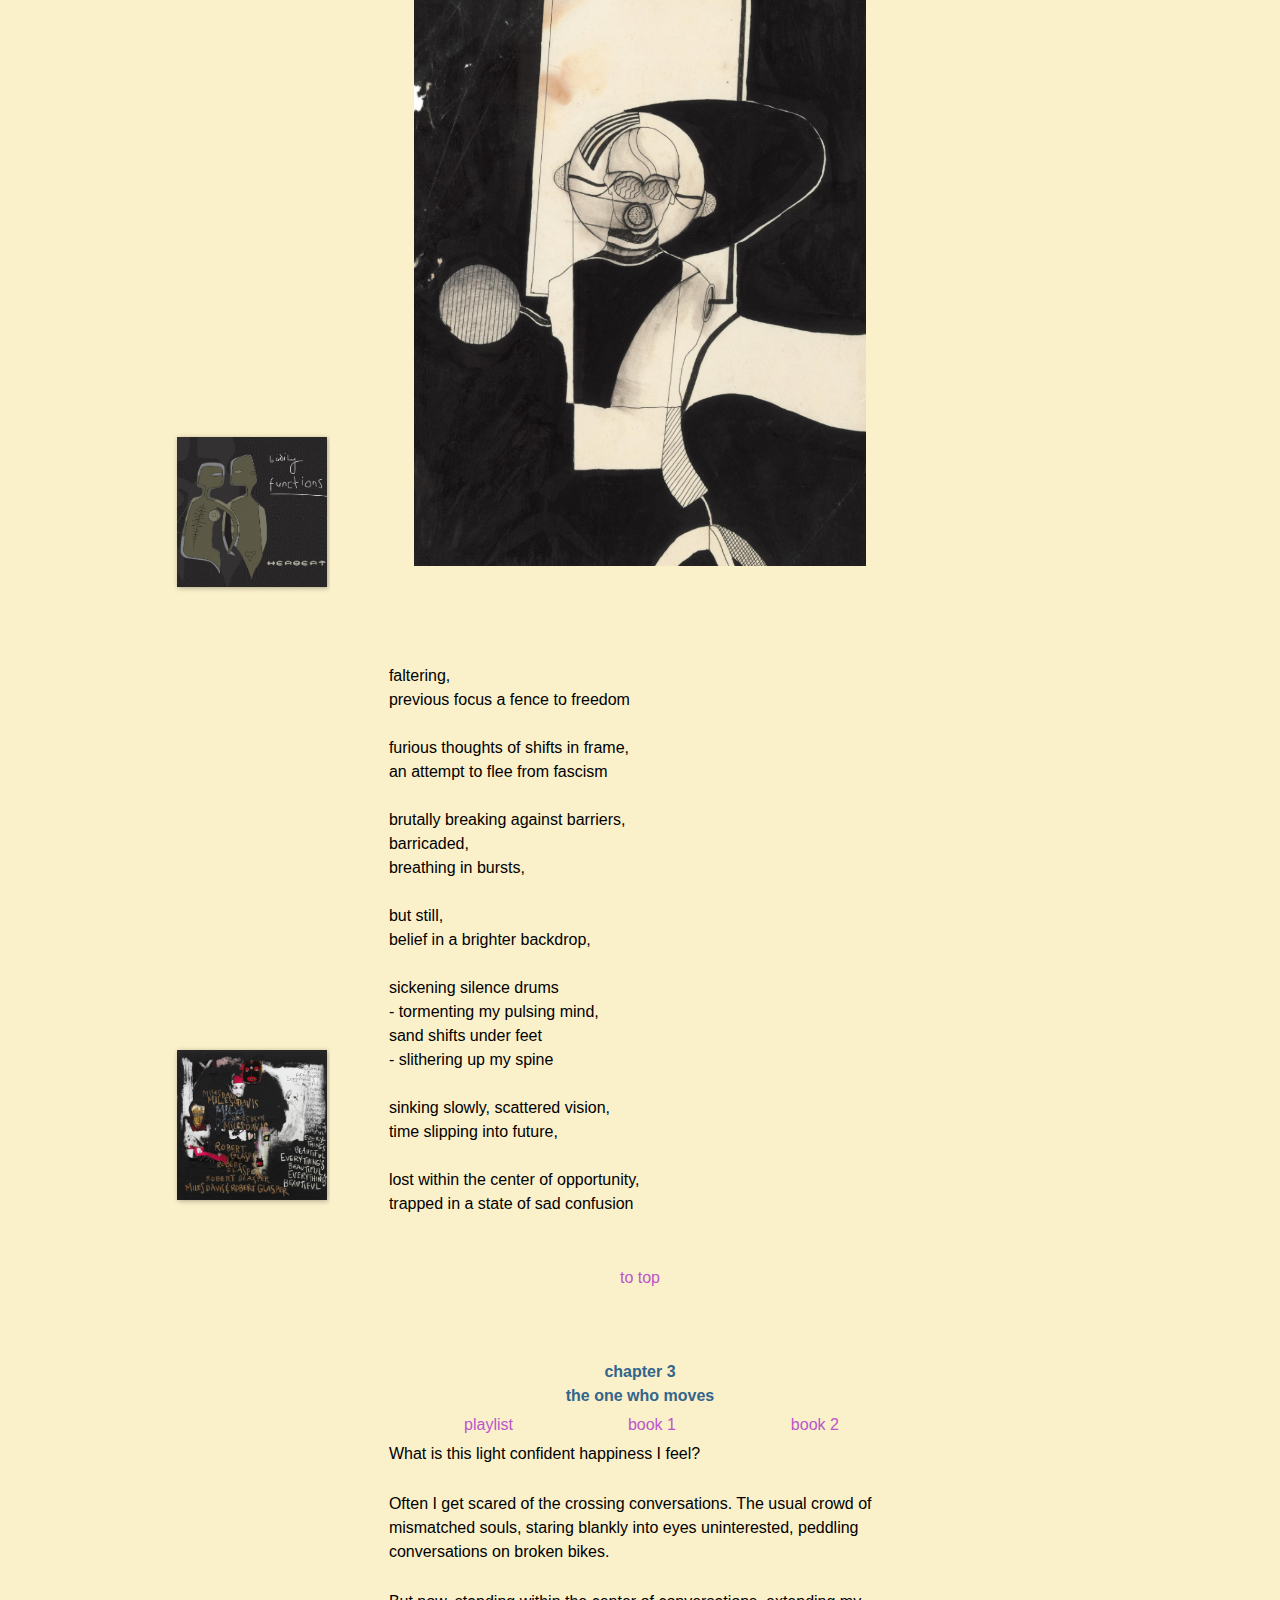
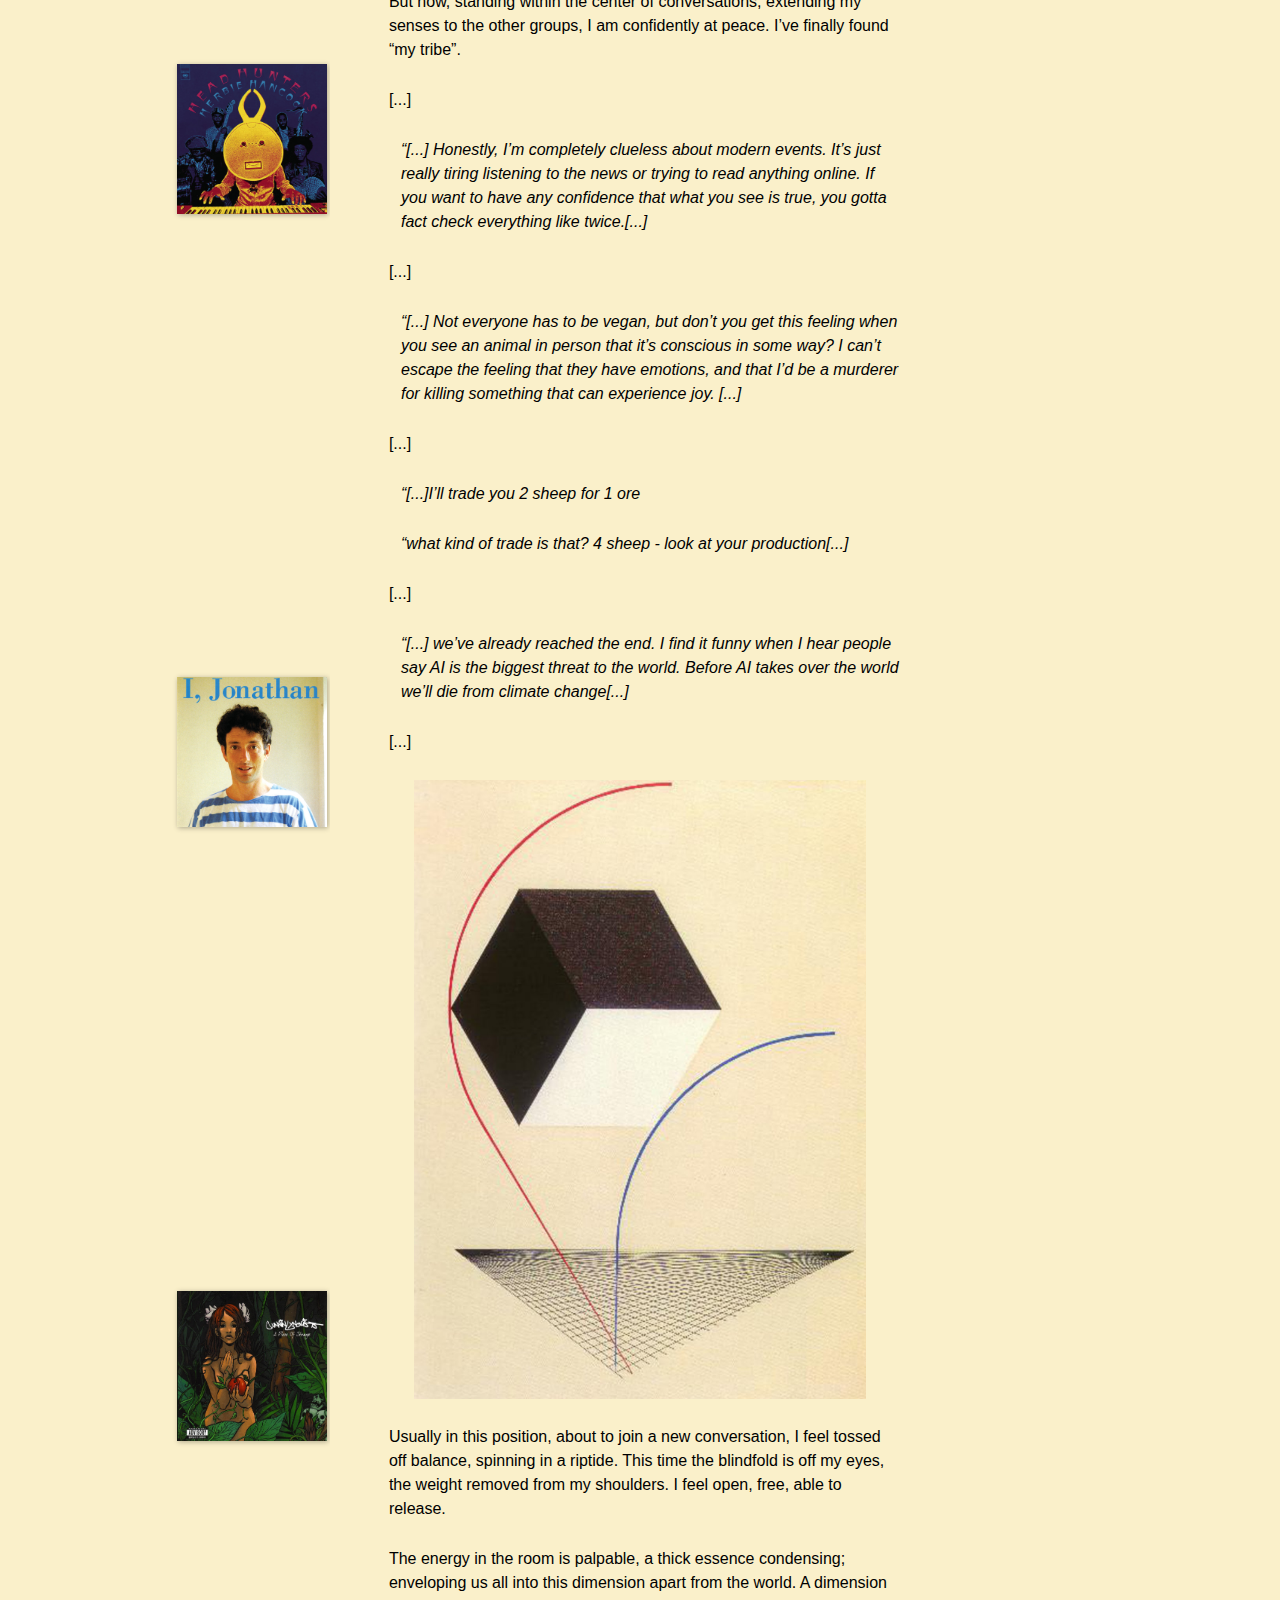
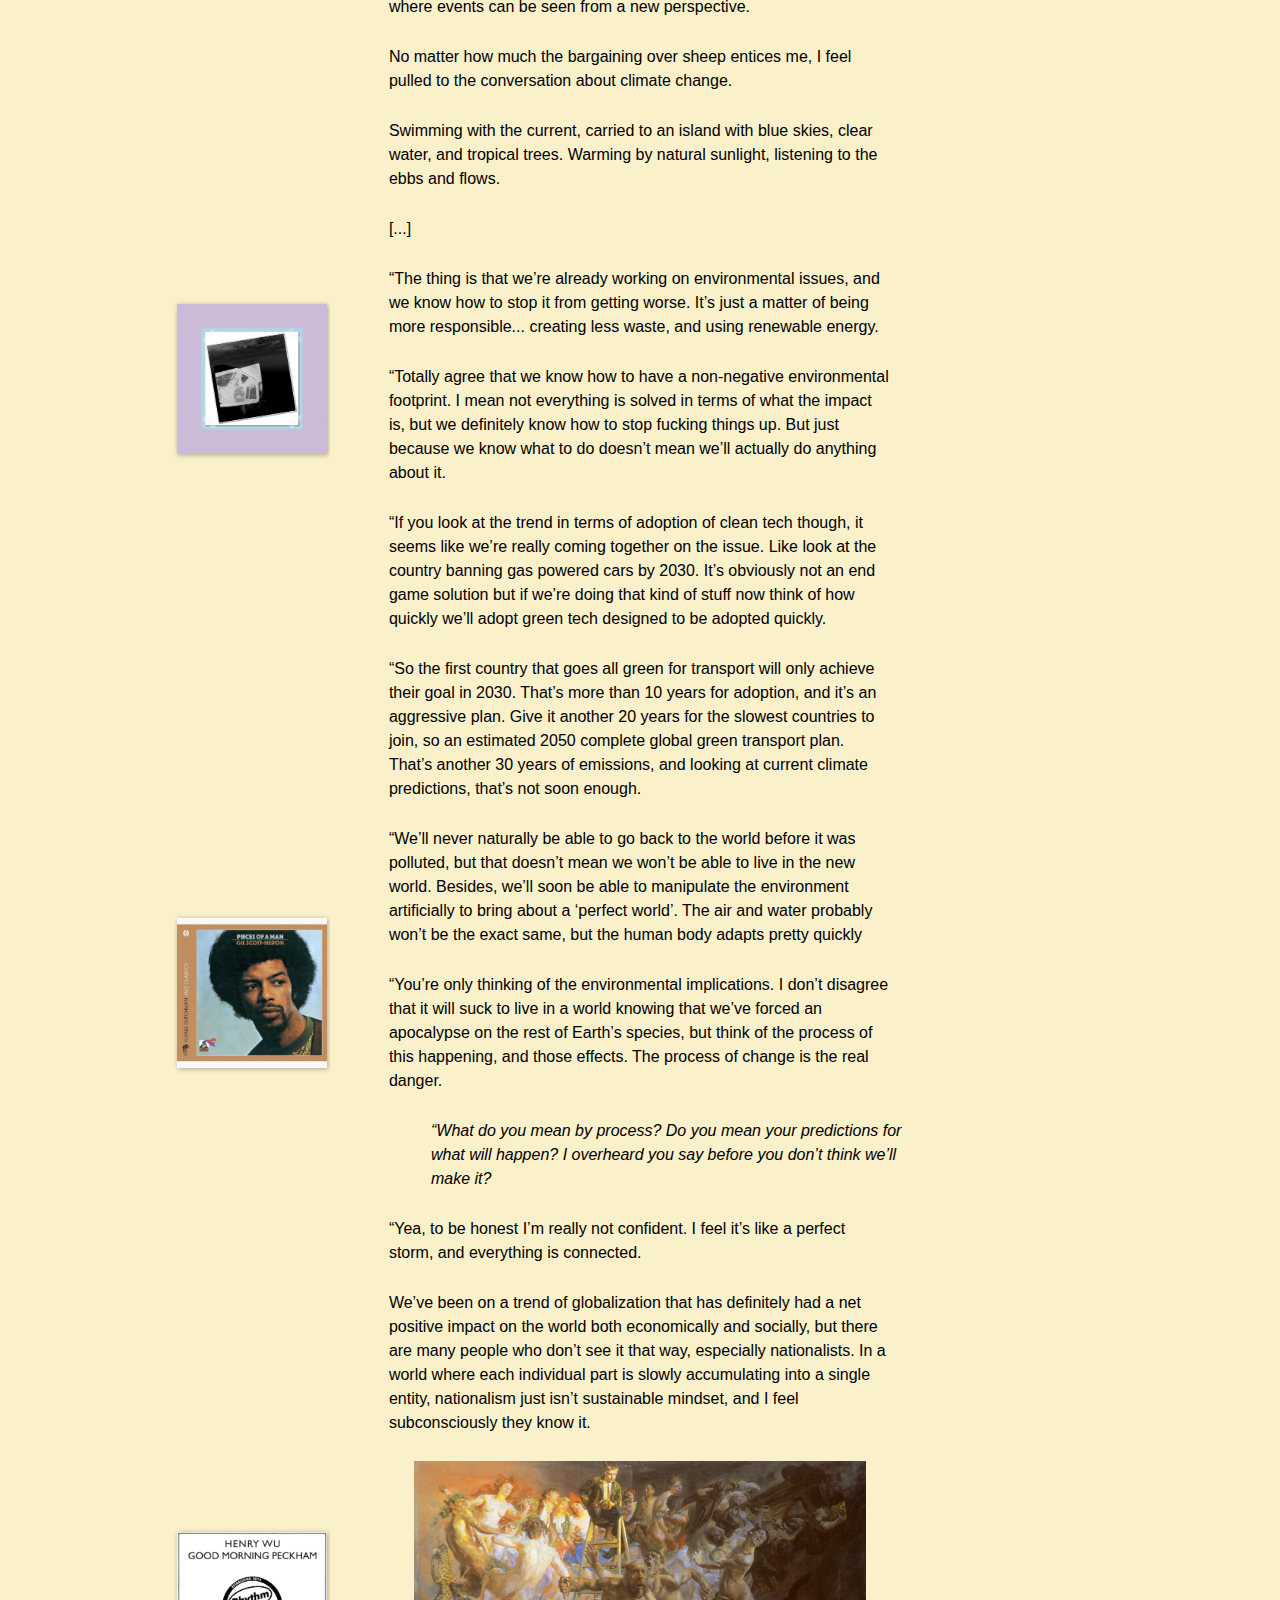
==== commit 790d872c: "change ch 3 + 4" ====
--- a/index.html
+++ b/index.html
@@ -3,6 +3,7 @@
   <head>
 
     <link href="mainstyle.css" type="text/css" rel="stylesheet" />
+  <link rel="shortcut icon" href="images/resettitle.ico" type="image/ico">
     <title>reset your perspective</title>
   </head>
   <body>
@@ -14,6 +15,7 @@
         <p class="titledesc">
           let thoughts catch up
         </p>
+
       </div>
       <div class="navigation grid_12">
             <p id="rst001">rst001</p>
@@ -50,6 +52,15 @@
         <p> <a href="https://open.spotify.com/album/0rmatVtakgyBlagEsfR8mi"><img src="images/ch2al7.png" alt="album" /></a></p>
         <p> <a href="https://open.spotify.com/album/5LVoqm7BZwQBCMJGpkF63J"><img src="images/ch2al8.png" alt="album" /></a></p>
         <p> <a href="https://open.spotify.com/album/0DI27qIRQRFkXrMvHxj9yh"><img src="images/ch2al9.png" alt="album" /></a></p>
+        <p> <a href="https://open.spotify.com/album/5fmIolILp5NAtNYiRPjhzA"><img src="images/ch4al1.png" alt="album" /></a></p>
+        <p> <a href="https://open.spotify.com/album/2RtcqYl0VAhDw9DPMEqWF5"><img src="images/ch4al2.png" alt="album" /></a></p>
+        <p> <a href="https://open.spotify.com/album/03tgCJ19ar8hr39aRSfUIA"><img src="images/ch4al3.png" alt="album" /></a></p>
+        <p> <a href="https://open.spotify.com/album/0BLkY57MXL7E6UuyoiaRye"><img src="images/ch4al4.png" alt="album" /></a></p>
+        <p> <a href="https://open.spotify.com/album/3HsWjdL2LBJfgHlDFJthHL"><img src="images/ch4al5.png" alt="album" /></a></p>
+        <p> <a href="https://open.spotify.com/album/6KTjugVTdU5KCWUS1mDwqN"><img src="images/ch1al6.png" alt="album" /></a></p>
+        <p> <a href="https://open.spotify.com/album/0tyB8npbjWEBf4lA9uR5XI"><img src="images/ch4al7.png" alt="album" /></a></p>
+        <p> <a href="https://open.spotify.com/album/3XbUAdMaYsD3JZUbUfCuEc"><img src="images/ch4al8.png" alt="album" /></a></p>
+        <p> <a href="https://open.spotify.com/album/5kCgnEkAxBOLze36aeo9nY"><img src="images/ch4al9.png" alt="album" /></a></p>
         <p> <a href="https://open.spotify.com/album/2DOiha5oI19Dmw5M9ryHD8"><img src="images/ch3al1.png" alt="album" /></a></p>
         <p> <a href="https://open.spotify.com/album/0Q1K5QNSkYQgnBOOwImTDp"><img src="images/ch3al2.png" alt="album" /></a></p>
         <p> <a href="https://open.spotify.com/album/7nmjMOOQlDxZWfKGDRy9Hb"><img src="images/ch3al3.png" alt="album" /></a></p>
@@ -60,15 +71,7 @@
         <p> <a href="https://open.spotify.com/album/3EbtMJsHbspjhN6Xd4plIu"><img src="images/ch3al8.png" alt="album" /></a></p>
         <p> <a href="https://open.spotify.com/album/3Qa2CdymyGvXkqoqIZykmT"><img src="images/ch3al9.png" alt="album" /></a></p>
         <p> <a href="https://open.spotify.com/album/14DV5JzgIRhtqMMjtO4QOj"><img src="images/ch3al10.png" alt="album" /></a></p>
-        <p> <a href="https://open.spotify.com/album/5fmIolILp5NAtNYiRPjhzA"><img src="images/ch4al1.png" alt="album" /></a></p>
-        <p> <a href="https://open.spotify.com/album/2RtcqYl0VAhDw9DPMEqWF5"><img src="images/ch4al2.png" alt="album" /></a></p>
-        <p> <a href="https://open.spotify.com/album/03tgCJ19ar8hr39aRSfUIA"><img src="images/ch4al3.png" alt="album" /></a></p>
-        <p> <a href="https://open.spotify.com/album/0BLkY57MXL7E6UuyoiaRye"><img src="images/ch4al4.png" alt="album" /></a></p>
-        <p> <a href="https://open.spotify.com/album/3HsWjdL2LBJfgHlDFJthHL"><img src="images/ch4al5.png" alt="album" /></a></p>
-        <p> <a href="https://open.spotify.com/album/6KTjugVTdU5KCWUS1mDwqN"><img src="images/ch1al6.png" alt="album" /></a></p>
-        <p> <a href="https://open.spotify.com/album/0tyB8npbjWEBf4lA9uR5XI"><img src="images/ch4al7.png" alt="album" /></a></p>
-        <p> <a href="https://open.spotify.com/album/3XbUAdMaYsD3JZUbUfCuEc"><img src="images/ch4al8.png" alt="album" /></a></p>
-        <p> <a href="https://open.spotify.com/album/5kCgnEkAxBOLze36aeo9nY"><img src="images/ch4al9.png" alt="album" /></a></p>
+
         <p> <a href="https://open.spotify.com/album/6TKjU8IZ6ZUomDwRx3U0rR"><img src="images/ch5al1.png" alt="album" /></a></p>
         <p> <a href="https://open.spotify.com/album/6jbGBeBtwD05O0EV9RFjlC"><img src="images/ch5al2.png" alt="album" /></a></p>
         <p> <a href="https://open.spotify.com/album/462OQfZJK25B1SAE9jOuv3"><img src="images/ch5al3.png" alt="album" /></a></p>
@@ -297,180 +300,10 @@
         <br><p><a href="#rst001">to top</a></p>
 
     </div>
+
       <div class="chapter grid_8">
         <p id="chapter3" class="chaptertitle">
           chapter 3
-          <br>
-          the one who builds
-        </p>
-        <div class="chaptertext">
-          <ul>
-            <li> <a href="https://www.youtube.com/watch?v=qiEYZox4N5A&list=PL2BBFi7UvppvIerZc7o94Eoq6CGE253vY">playlist</a></li>
-            <li> <a href="http://booksdescr.org/item/index.php?md5=5BE8E2E152A9825B6959FAA03487394A">book 1</a></li>
-            <li> <a href="http://booksdescr.org/item/index.php?md5=77f9c848ec4403e988972c467fc17949">book 2</a></li>
-          </ul>
-<p>              Step out into empty boulevard; walk with purpose. Timing perfect, a routine critically calculated.
-<p>          Arrive 15 minutes before first meeting.
-<p>          Notebook open - pen-strokes recorded and synced online.
-<p class="generalquote">          March 15, 2019
-<p>          Date written each day; a constant reminder of the hole of time, slowly stealing away opportunity.
-<br>
-<br>
-<p class="chapter3subtitle">          Group 1:</p>
-<p class="chapter3subsubtitle">          pre-notes</p>
-<p class="generalquote">          online article synthesis
-<br>          automatically collects information online about a topic you want to learn
-<br>          goes through collected information and summarizes coherently
-<br>          increases our rate of learning and makes use of available information</p>
-<p>          	[...]</p>
-<p class="chapter3subsubtitle">          meeting</p>
-<p>          	[...]</p>
-<p class="generalquote">          	“We met at a student event and we just clicked because we recognized there was a need for people to go through information online faster and more efficiently, to make the most of all the knowledge available.”</p>
-<p>          	[...]</p>
-<p class="generalquote">          	“[...]growth has come from ads tailored to university students, we give new users free synthesis for their first few searches and people are loving it. It's still a nascent area of research, but we're on the front lines.”</p>
-<p class="personalquote">          		“what’s your % conversion from trial users to paying customers?”</p>
-<p>          	[...]</p>
-<p class="chapter3subsubtitle">          post-notes<p>
-<p class="generalquote">          clear pass, not profit seeking</p>
-<p>          	[...]
-
-<br>
-<p> <img src="images/chap3img1.png" /> </p>
-
-<br>
-<p class="chapter3subtitle">          Group 2</p>
-<p class="chapter3subsubtitle">          pre-notes</p>
-<p class="generalquote">          automated hiring process
-<br>          streamlines optimized psychological profile of future employee
-<br>          AI reviews resumes, filters people based on fit with profile
-<br>          enables companies to reduce hiring time and increase team performance </p>
-<p>          	[...]
-<p class="chapter3subsubtitle">          meeting
-<p>          	[...]
-<p class="generalquote">          		“Hiring is one of the most expensive tasks because of the time it takes to filter for good candidates and the inconsistency in hiring. We can profile a company's’ dream candidate by sending questionnaires to the team, then selectively filter candidates based on what the team wants.”
-<p>          [...]
-<p class="personalquote">          			“Who is your biggest threat in the market?”
-<p class="generalquote">          		“We’re starting to see major players move into the space, specifically companies in social media for business along with other online job-boards. We are different because of how we tailor search by engaging employees at the company.”
-<p>          	[...]
-<p class="chapter3subsubtitle">          post-notes</p>
-<p class="generalquote">          clear pass
-<br>          too many other companies doing the same thing, core differentiation won’t last</p>
-<p>          	[...]
-
-<br>
-<br>
-<br>
-<p class="chapter3subtitle">          Group 3</p>
-<p class="chapter3subsubtitle">          pre-notes</p>
-<p class="generalquote">          employee profiling
-<br>          creates psychological profile by analyzing available information of employees at company
-<br>          able to intervene for employees who start indicating stress or adverse behavior
-<br>          reduces employee turnover and time to hire
-<br>          received $500K investment at $7M evaluation from VC group A</p>
-<p>          [...]
-<p class="chapter3subsubtitle">          meeting
-<p>          [...]
-<p class="generalquote">          “we can sell it as a positive to employees as a health benefit package, and a positive for employers for recognizing the need for replacing or supporting burnt-out employees sooner. Most companies have already made employees sign documents allowing them to review emails, etc, so we can integrate very easily with information that’s already available.”
-<p>          [...]
-<p class="generalquote">          “We are looking for an investment of $10 million to add 2 new teams, dev and sales, so that we can scale quickly. Our new dev team will work on the infrastructure of our system, giving more time to our core product team to build more robust employee profiles. Our new sales team will be a combination of sales development and enterprise sales.
-<p>          [...]
-<p class="chapter3subsubtitle">          post-notes</p>
-<p class="generalquote">          *follow up* - team clearly focussed on growth
-<br>          *message* - VC group A for reference</p>
-<p>          [...]
-
-<br>
-<br>
-<br>
-<p class="chapter3subtitle">          Group 4</p>
-<p class="chapter3subsubtitle">          pre-notes</p>
-<p class="generalquote">          Medical online marketplace
-<br>          people join an online community, are categorized based on available medical records
-<br>          features: forums, news, booking appointments, purchase medicine
-<br>          potential transition towards monopoly of medical information, see trends and predict future problems</p>
-<p>          	[...]
-<p class="chapter3subsubtitle">          meeting
-<p>          	[...]
-<p class="generalquote">          	“Yes, there is regulation, but we’re in discussions with other companies in this space and there’s a shift in opinion regarding access to medical records.”
-<p class="personalquote">          		“explain? I am not aware of this shift.”
-<p class="generalquote">          	“We see insurance companies are starting to price people differently based on their genes. People more likely to get sick are paying higher for insurance, and we recognize genetics as a sort of medical history. As more medical data on people becomes available, companies will want to pay to have access to it.”
-<p>          	[...]
-<p class="chapter3subsubtitle">          post-notes<p>
-<p class="generalquote">          pass - inevitable future but too long term for the moment
-<br>too feature focussed </p>
-<p>          	[...]
-
-<br>
-<p>  <img src="images/chap3img2.png" /> </p>
-
-<br>
-<p class="chapter3subtitle">          Group 5</p>
-<p class="chapter3subsubtitle">          pre-notes</p>
-<p class="generalquote">          Data analysis for art
-<br>          collects data from thousands of sources (weather, school holidays, peak work days, music interests, etc.) and categorizes by city
-<br>          predicts trends between cities for rise of popular art styles
-<br>          enables maximization of profits in arts</p>
-<p class="chapter3subsubtitle">          meeting
-<p>          	[...]
-<p class="generalquote">          	“What this data gives a company, specifically any global company with influence, is the ability to release different styles of art from different artists at the exact time and location that will give it the greatest success. Over time and with more data, they will be able to influence the trajectory of culture to maximize profits.”
-<p class="personalquote">          “what do you consider your key value? how will you beat major labels at their own game?”
-<p class="generalquote">          	“What we've done is widened the scope of data collection and algorithmatized this collection. How we'll beat major labels is through constantly expanding our data pool and by training more and more sophisticated models."
-<p>          [...]
-<p class="chapter3subsubtitle">          post-notes
-<p class="generalquote">          follow-up - do more research on current data focus of major labels
-<p>          	[...]
-
-<br>
-<br>
-<br>
-<p class="chapter3subtitle">          Group 6</p>
-<p class="chapter3subsubtitle">          pre-notes</p>
-<p class="generalquote">          first generation job learning engine
-<br>          define environment and goal of job, place agent within to learn
-<br>          agent learns optimized methods of performing job tasks, translating to operational savings for the company</p>
-<p>          	[...]
-<p class="chapter3subsubtitle">          meeting</p>
-<p>          	[...]
-<p class="generalquote">          	“we’ve perfected the process of mapping business processes and tailoring algorithms to each case. This is the first step towards complete automation of all jobs. We recognize that socially people aren’t ready to accept AI doing complex jobs, let alone non-complex jobs. This enables companies to get the advantages of problem solving machines, and reduce operational costs, without the major social repercussions.”</p>
-<p>          	[...]
-<p class="personalquote">          		“What industry will be the first to adopt this”</p>
-<p class="generalquote">          	“It’s difficult to say, but we have follow up meetings with companies who’ve expressed verbal interest from a wide range of industries. Companies in customer service & retail, manufacturing, wholesale & distribution, IT & security. We know manufacturing logistics might be one of the easiest from previous experiments, however we are in the process of testing each industry to find the easiest ones to implement where we can cause the most disruption.”</p>
-<p>          	[...]
-<p class="chapter3subsubtitle">          post-notes</p>
-<p class="generalquote">          *followup* - interested in demo</p>
-<p> <img src="images/chap3img3.png" /> </p>
-<br>
--<br>
-<p>          caught within cascading context,
-<br>
-<br>          the ever present pull of gravity dragging monuments from mountain tops
-<br>
-<br>          high to low, splintered, shattered,
-<br>          	dying echoes of lost growth
-<br>
-<br>          standing here desensitized,
-<br>          	a constant stream of sounds describing events external
-<br>
-<br>          		analyzing trajectories,
-<br>          	planning new paths,
-<br>          		the race to greatness
-<br>
-<br>          	rigorous training -
-<br>          		a whipped soul left wallowing in solitude,
-<br>          		a frightened mind kept steeled on hot coals,
-<br>
-<br>          progress - the sole lighthouse to a world cloaked in complexity
-
-
-        </p>
-      </div>
-
-        <br><p><a href="#rst001">to top</a></p>
-      </div>
-      <div class="chapter grid_8">
-        <p id="chapter4" class="chaptertitle">
-          chapter 4
           <br>
           the one who moves
         </p>
@@ -547,6 +380,179 @@
       </div>
         <br><p><a href="#rst001">to top</a></p>
       </div>
+
+      <div class="chapter grid_8">
+        <p id="chapter4" class="chaptertitle">
+          chapter 4
+          <br>
+          the one who builds
+        </p>
+        <div class="chaptertext">
+          <ul>
+            <li> <a href="https://www.youtube.com/watch?v=qiEYZox4N5A&list=PL2BBFi7UvppvIerZc7o94Eoq6CGE253vY">playlist</a></li>
+            <li> <a href="http://booksdescr.org/item/index.php?md5=5BE8E2E152A9825B6959FAA03487394A">book 1</a></li>
+            <li> <a href="http://booksdescr.org/item/index.php?md5=77f9c848ec4403e988972c467fc17949">book 2</a></li>
+          </ul>
+<p>              Step out into empty boulevard; walk with purpose. Timing perfect, a routine critically calculated.
+<p>          Arrive 15 minutes before first meeting.
+<p>          Notebook open - pen-strokes recorded and synced online.
+<p class="generalquote">          March 15, 2019
+<p>          Date written each day; a constant reminder of the hole of time, slowly stealing away opportunity.
+<br>
+<br>
+<p class="chapter3subtitle">          Group 1:</p>
+<p class="chapter3subsubtitle">          pre-notes</p>
+<p class="generalquote">          online article synthesis
+<br>          automatically collects information online about a topic you want to learn
+<br>          goes through collected information and summarizes coherently
+<br>          increases our rate of learning and makes use of available information</p>
+<p>          	[...]</p>
+<p class="chapter3subsubtitle">          meeting</p>
+<p>          	[...]</p>
+<p class="generalquote">          	“We met at a student event and we just clicked because we recognized there was a need for people to go through information online faster and more efficiently, to make the most of all the knowledge available.”</p>
+<p>          	[...]</p>
+<p class="generalquote">          	“[...]growth has come from ads tailored to university students, we give new users free synthesis for their first few searches and people are loving it. It's still a nascent area of research, but we're on the front lines.”</p>
+<p class="personalquote">          		“what’s your % conversion from trial users to paying customers?”</p>
+<p>          	[...]</p>
+<p class="chapter3subsubtitle">          post-notes<p>
+<p class="generalquote">          clear pass, not profit seeking</p>
+<p>          	[...]
+
+<br>
+<p> <img src="images/chap3img1.png" /> </p>
+
+<br>
+<p class="chapter3subtitle">          Group 2</p>
+<p class="chapter3subsubtitle">          pre-notes</p>
+<p class="generalquote">          automated hiring process
+<br>          streamlines optimized psychological profile of future employee
+<br>          AI reviews resumes, filters people based on fit with profile
+<br>          enables companies to reduce hiring time and increase team performance </p>
+<p>          	[...]
+<p class="chapter3subsubtitle">          meeting
+<p>          	[...]
+<p class="generalquote">          		“Hiring is one of the most expensive tasks because of the time it takes to filter for good candidates and the inconsistency in hiring. We can profile a company's’ dream candidate by sending questionnaires to the team, then selectively filter candidates based on what the team wants.”
+<p>          [...]
+<p class="personalquote">          			“Who is your biggest threat in the market?”
+<p class="generalquote">          		“We’re starting to see major players move into the space, specifically companies in social media for business along with other online job-boards. We are different because of how we tailor search by engaging employees at the company.”
+<p>          	[...]
+<p class="chapter3subsubtitle">          post-notes</p>
+<p class="generalquote">          clear pass
+<br>          too many other companies doing the same thing, core differentiation won’t last</p>
+<p>          	[...]
+
+<br>
+<br>
+<br>
+<p class="chapter3subtitle">          Group 3</p>
+<p class="chapter3subsubtitle">          pre-notes</p>
+<p class="generalquote">          employee profiling
+<br>          creates psychological profile by analyzing available information of employees at company
+<br>          able to intervene for employees who start indicating stress or adverse behavior
+<br>          reduces employee turnover and time to hire
+<br>          received $500K investment at $7M evaluation from VC group A</p>
+<p>          [...]
+<p class="chapter3subsubtitle">          meeting
+<p>          [...]
+<p class="generalquote">          “we can sell it as a positive to employees as a health benefit package, and a positive for employers for recognizing the need for replacing or supporting burnt-out employees sooner. Most companies have already made employees sign documents allowing them to review emails, etc, so we can integrate very easily with information that’s already available.”
+<p>          [...]
+<p class="generalquote">          “We are looking for an investment of $10 million to add 2 new teams, dev and sales, so that we can scale quickly. Our new dev team will work on the infrastructure of our system, giving more time to our core product team to build more robust employee profiles. Our new sales team will be a combination of sales development and enterprise sales.
+<p>          [...]
+<p class="chapter3subsubtitle">          post-notes</p>
+<p class="generalquote">          *follow up* - team clearly focussed on growth
+<br>          *message* - VC group A for reference</p>
+<p>          [...]
+
+<br>
+<br>
+<br>
+<p class="chapter3subtitle">          Group 4</p>
+<p class="chapter3subsubtitle">          pre-notes</p>
+<p class="generalquote">          Medical online marketplace
+<br>          people join an online community, are categorized based on available medical records
+<br>          features: forums, news, booking appointments, purchase medicine
+<br>          potential transition towards monopoly of medical information, see trends and predict future problems</p>
+<p>          	[...]
+<p class="chapter3subsubtitle">          meeting
+<p>          	[...]
+<p class="generalquote">          	“Yes, there is regulation, but we’re in discussions with other companies in this space and there’s a shift in opinion regarding access to medical records.”
+<p class="personalquote">          		“explain? I am not aware of this shift.”
+<p class="generalquote">          	“We see insurance companies are starting to price people differently based on their genes. People more likely to get sick are paying higher for insurance, and we recognize genetics as a sort of medical history. As more medical data on people becomes available, companies will want to pay to have access to it.”
+<p>          	[...]
+<p class="chapter3subsubtitle">          post-notes<p>
+<p class="generalquote">          pass - inevitable future but too long term for the moment
+<br>too feature focussed </p>
+<p>          	[...]
+
+<br>
+<p>  <img src="images/chap3img2.png" /> </p>
+
+<br>
+<p class="chapter3subtitle">          Group 5</p>
+<p class="chapter3subsubtitle">          pre-notes</p>
+<p class="generalquote">          Data analysis for art
+<br>          collects data from thousands of sources (weather, school holidays, peak work days, music interests, etc.) and categorizes by city
+<br>          predicts trends between cities for rise of popular art styles
+<br>          enables maximization of profits in arts</p>
+<p class="chapter3subsubtitle">          meeting
+<p>          	[...]
+<p class="generalquote">          	“What this data gives a company, specifically any global company with influence, is the ability to release different styles of art from different artists at the exact time and location that will give it the greatest success. Over time and with more data, they will be able to influence the trajectory of culture to maximize profits.”
+<p class="personalquote">          “what do you consider your key value? how will you beat major labels at their own game?”
+<p class="generalquote">          	“What we've done is widened the scope of data collection and algorithmatized this collection. How we'll beat major labels is through constantly expanding our data pool and by training more and more sophisticated models."
+<p>          [...]
+<p class="chapter3subsubtitle">          post-notes
+<p class="generalquote">          follow-up - do more research on current data focus of major labels
+<p>          	[...]
+
+<br>
+<br>
+<br>
+<p class="chapter3subtitle">          Group 6</p>
+<p class="chapter3subsubtitle">          pre-notes</p>
+<p class="generalquote">          first generation job learning engine
+<br>          define environment and goal of job, place agent within to learn
+<br>          agent learns optimized methods of performing job tasks, translating to operational savings for the company</p>
+<p>          	[...]
+<p class="chapter3subsubtitle">          meeting</p>
+<p>          	[...]
+<p class="generalquote">          	“we’ve perfected the process of mapping business processes and tailoring algorithms to each case. This is the first step towards complete automation of all jobs. We recognize that socially people aren’t ready to accept AI doing complex jobs, let alone non-complex jobs. This enables companies to get the advantages of problem solving machines, and reduce operational costs, without the major social repercussions.”</p>
+<p>          	[...]
+<p class="personalquote">          		“What industry will be the first to adopt this”</p>
+<p class="generalquote">          	“It’s difficult to say, but we have follow up meetings with companies who’ve expressed verbal interest from a wide range of industries. Companies in customer service & retail, manufacturing, wholesale & distribution, IT & security. We know manufacturing logistics might be one of the easiest from previous experiments, however we are in the process of testing each industry to find the easiest ones to implement where we can cause the most disruption.”</p>
+<p>          	[...]
+<p class="chapter3subsubtitle">          post-notes</p>
+<p class="generalquote">          *followup* - interested in demo</p>
+<p> <img src="images/chap3img3.png" /> </p>
+<br>
++<br>
+<p>          caught within cascading context,
+<br>
+<br>          the ever present pull of gravity dragging monuments from mountain tops
+<br>
+<br>          high to low, splintered, shattered,
+<br>          	dying echoes of lost growth
+<br>
+<br>          standing here desensitized,
+<br>          	a constant stream of sounds describing events external
+<br>
+<br>          		analyzing trajectories,
+<br>          	planning new paths,
+<br>          		the race to greatness
+<br>
+<br>          	rigorous training -
+<br>          		a whipped soul left wallowing in solitude,
+<br>          		a frightened mind kept steeled on hot coals,
+<br>
+<br>          progress - the sole lighthouse to a world cloaked in complexity
+
+
+        </p>
+      </div>
+
+        <br><p><a href="#rst001">to top</a></p>
+      </div>
+
       <div class="chapter grid_8">
         <p id="chapter5" class="chaptertitle">
           chapter 5
@@ -609,15 +615,12 @@
   <br>
 <br> 
-<p>          wandering through forbidden forest,
-<br>          desperately seeking higher ground
-<br>
-<br>          cold dense air suffocates senses
+<p>          wandering through a forbidden forest
 <br>
 <br>          previous paths trodden,
 <br>          starting and stopping suddenly
 <br>
-<br>          lost within spun web of past myths
+<br>          lost within the spun web of past myths
 <br>
 <br>          forgotten creatures looming dangerously,
 <br>          gazing greedily from behind cloaking darkness
@@ -626,9 +629,7 @@
 <br>          a risk
 <br>
 <br>          timidly setting feet onto floor,
-<br>          listening intently with complete being for any disruption,
-<br>          spine sprung, set to spring at minute sound-
+<br>        wondering which step will be my last
 
         </p>
       </div>
--- a/mainstyle.css
+++ b/mainstyle.css
@@ -169,3 +169,22 @@
   -moz-box-shadow: 4px 4px 10px rgba(0, 0, 0, 0.5);
   box-shadow: 4px 4px 10px rgba(0, 0, 0, 0.5);
 }
+
+#box1 {
+  width: 300px;
+  top: 40%;
+  left: 5%;
+  background-color: #33658a;
+  opacity: .8;
+  position: absolute;
+  z-index: 50;
+}
+
+
+#box1:after{
+  content: "";
+  display: block;
+  padding-bottom:100%;
+  border-top-left-radius: 100% 200%;
+  border-bottom-right-radius: 100% 200%;
+}
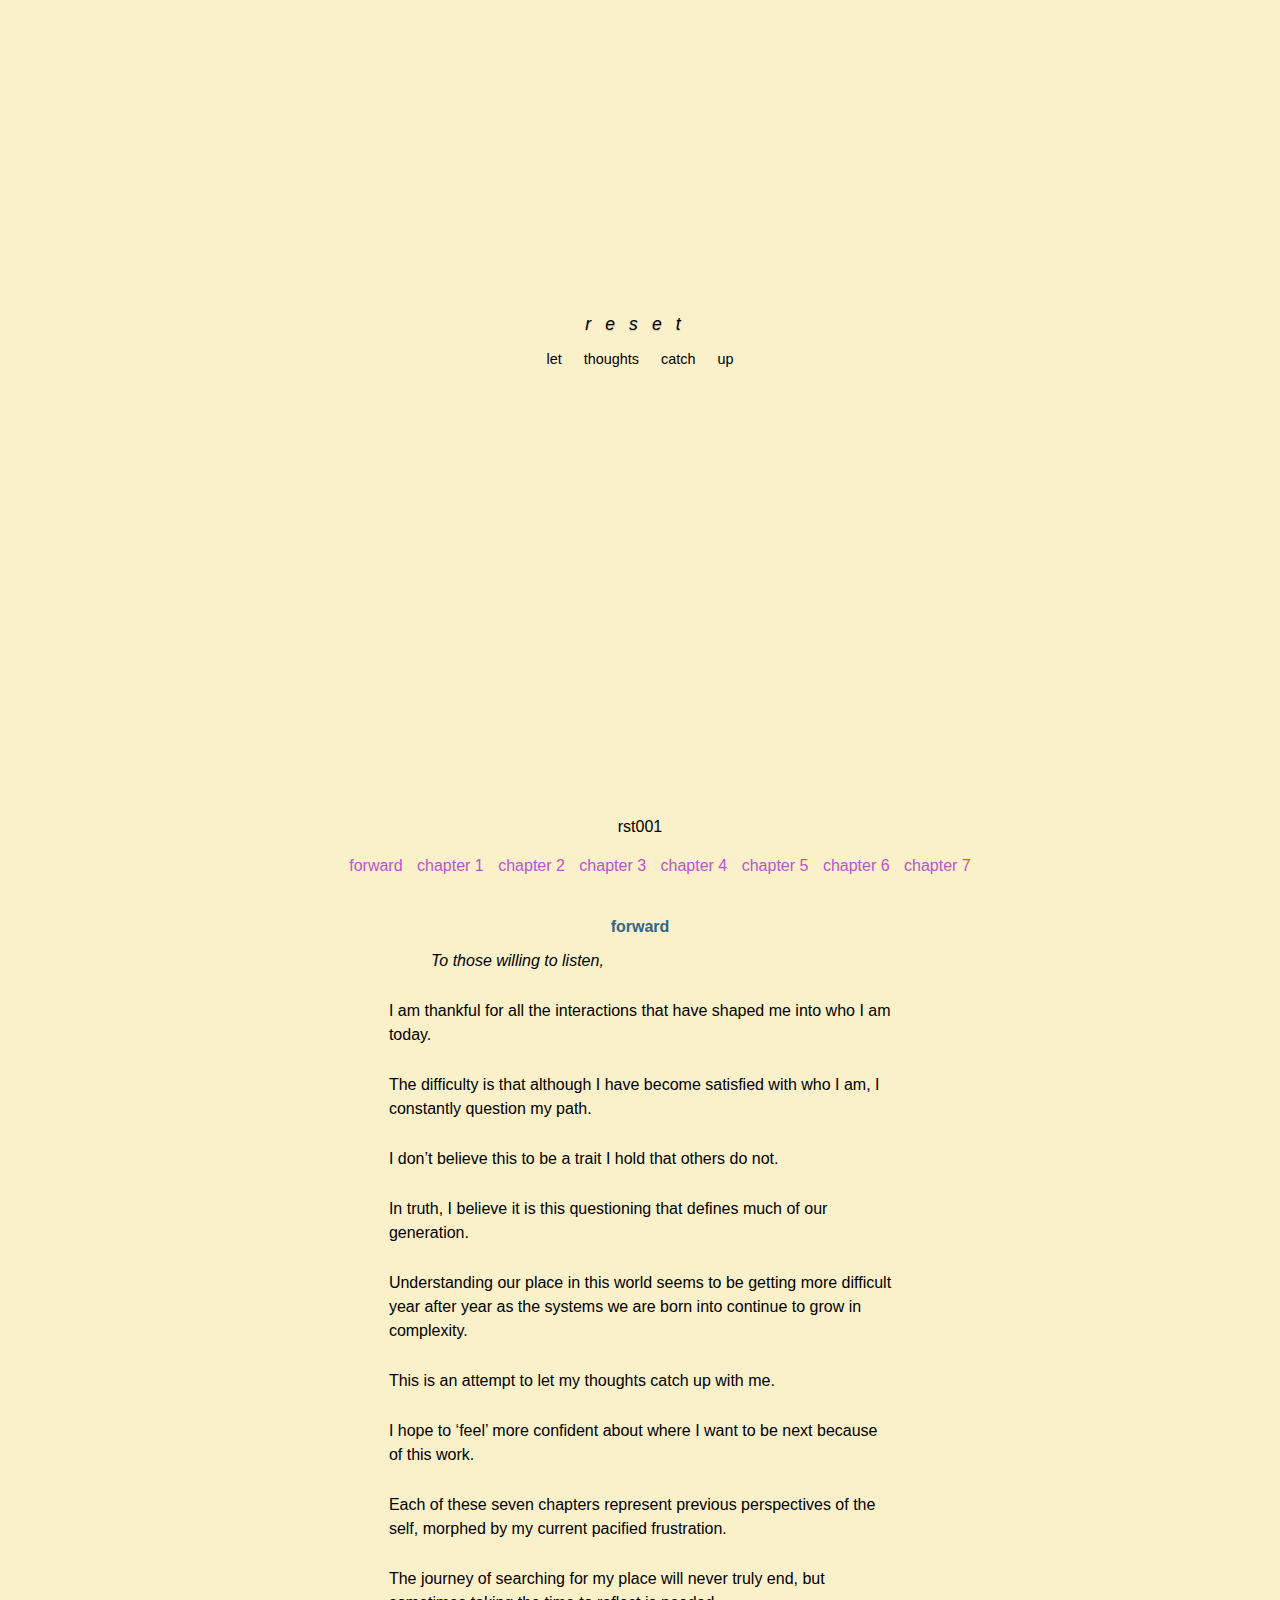
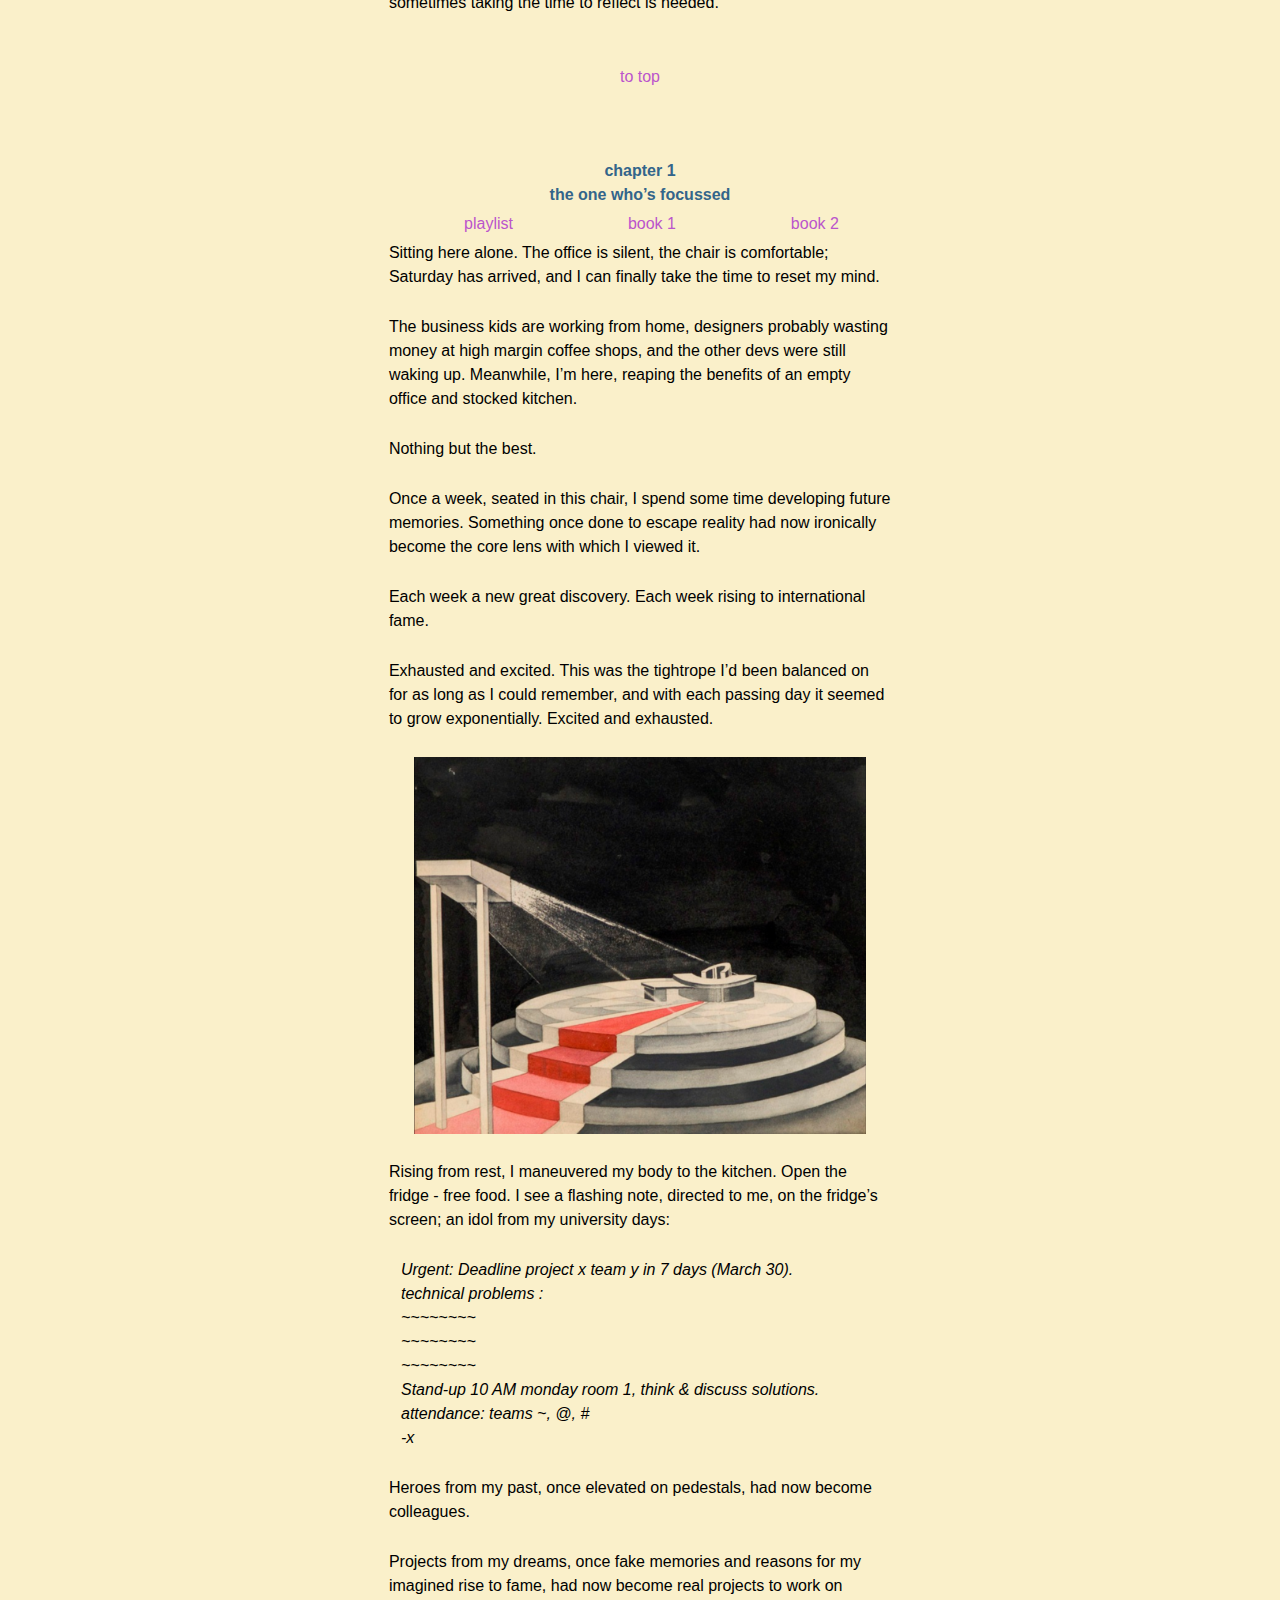
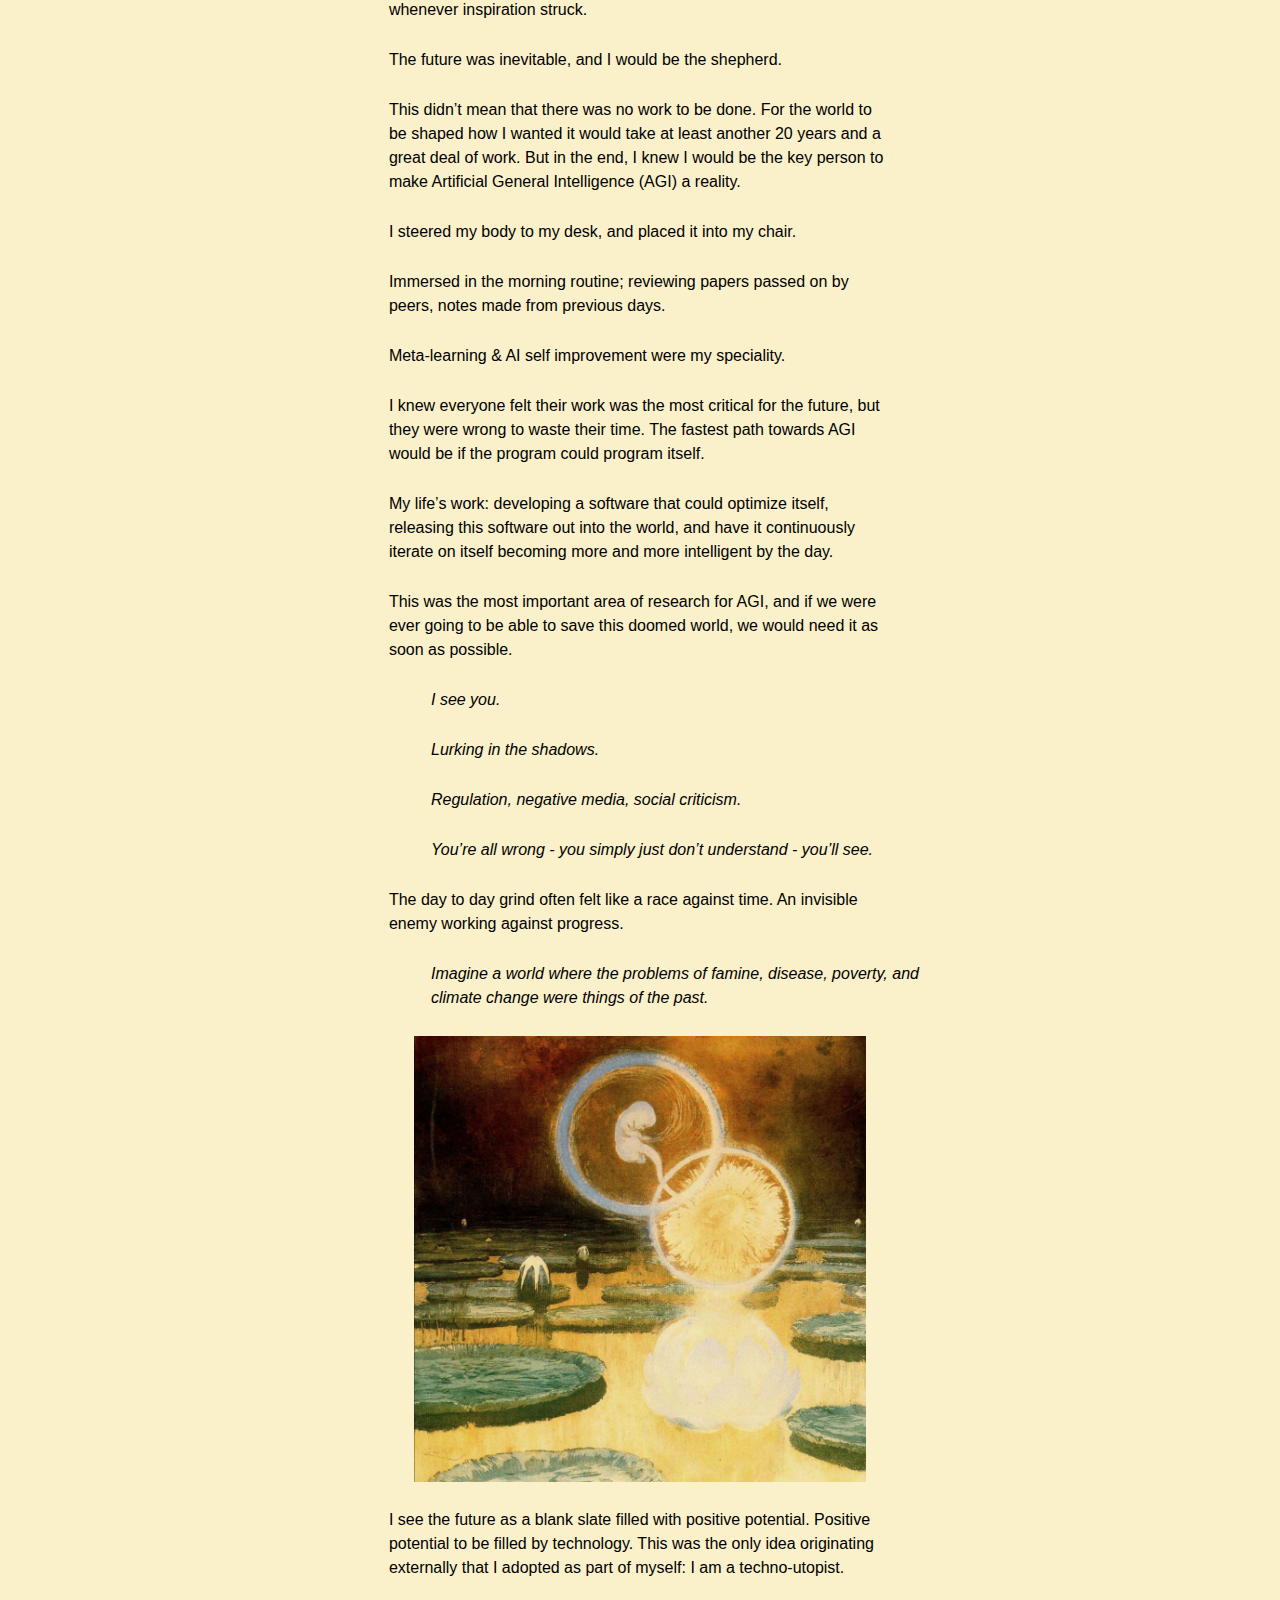
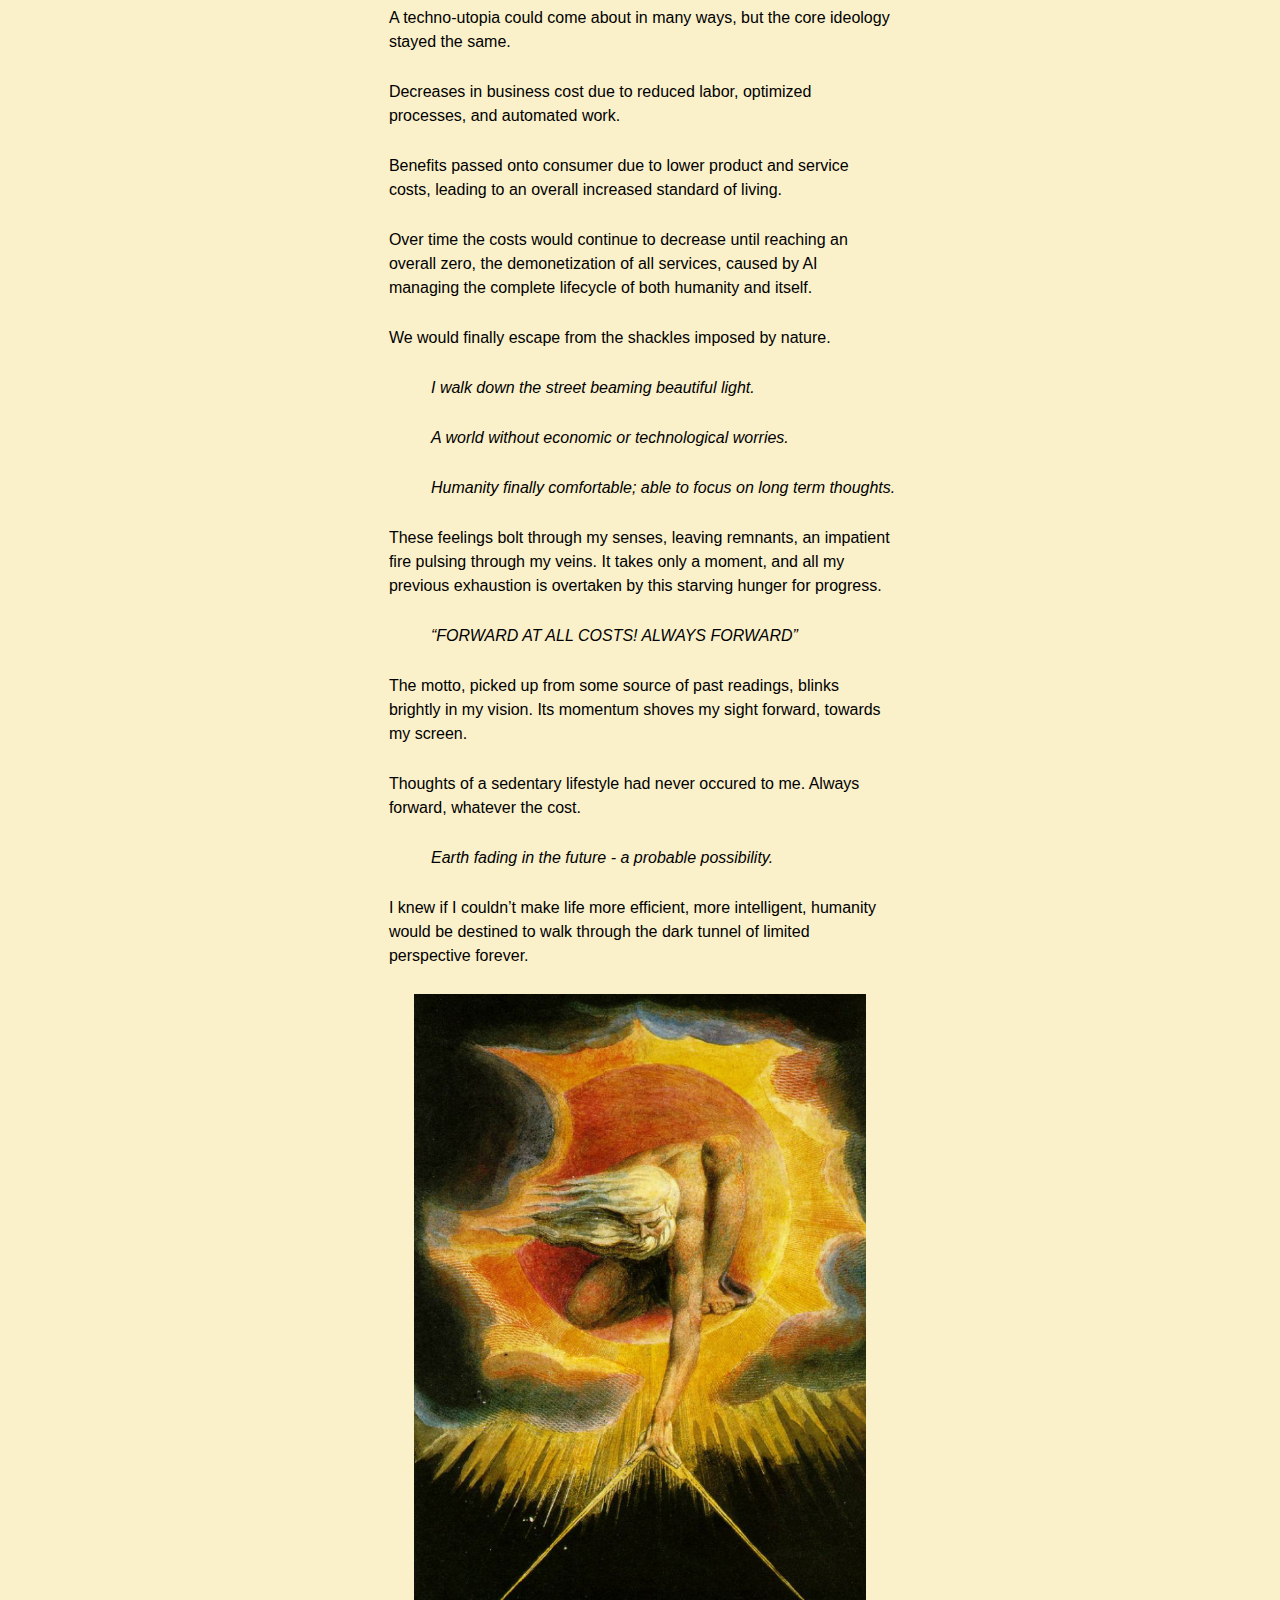
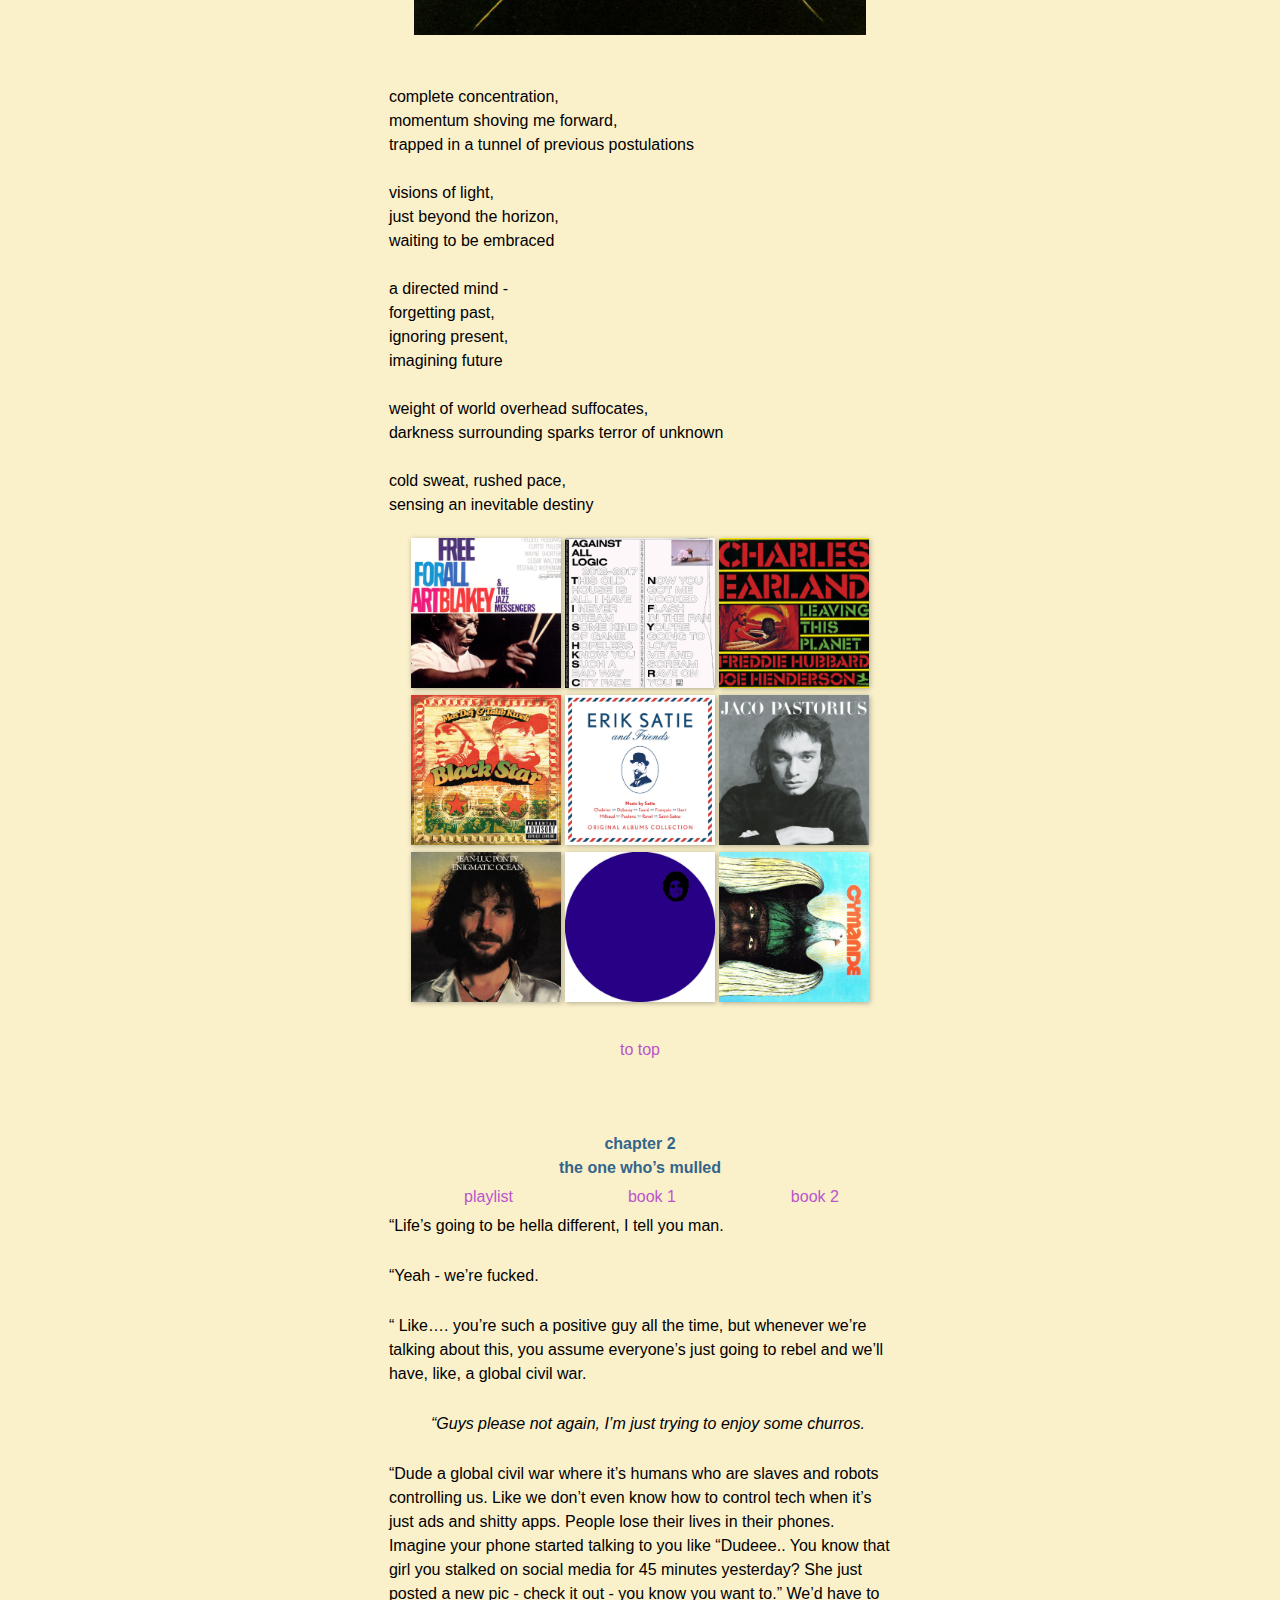
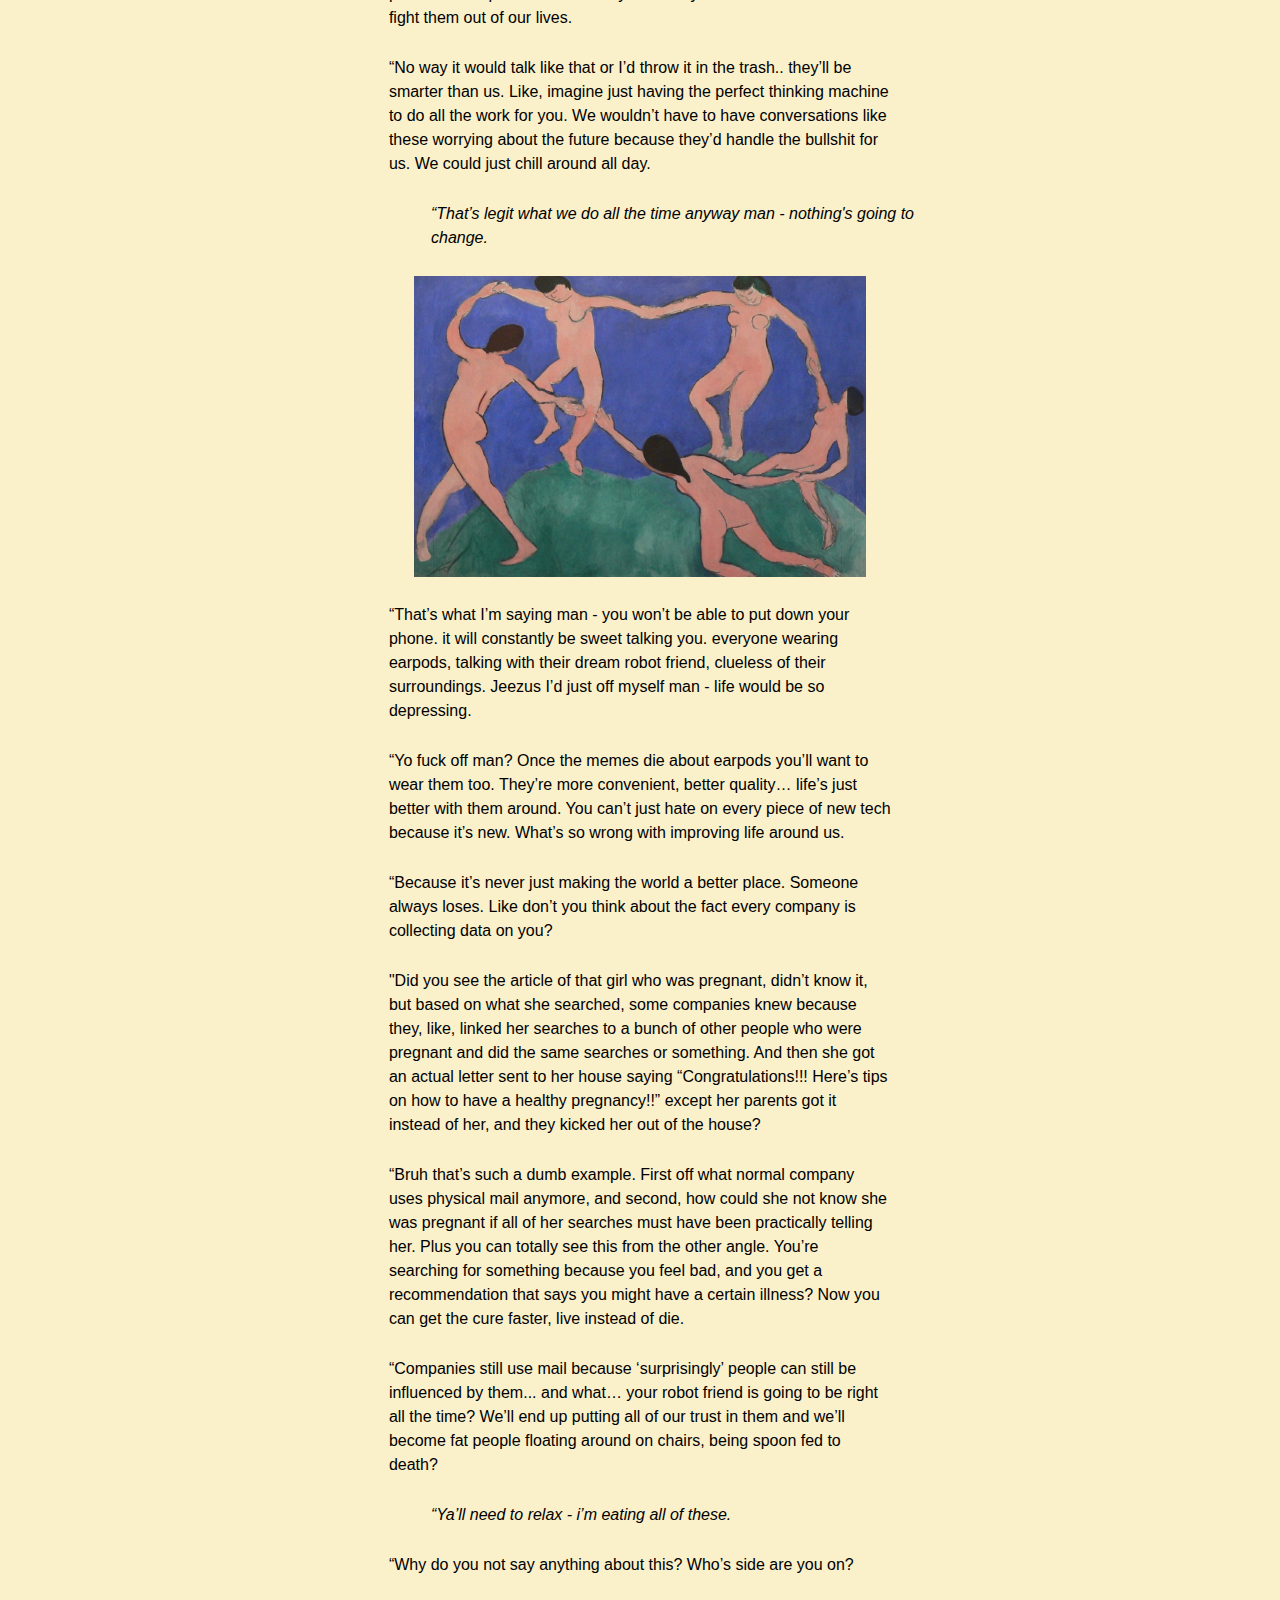
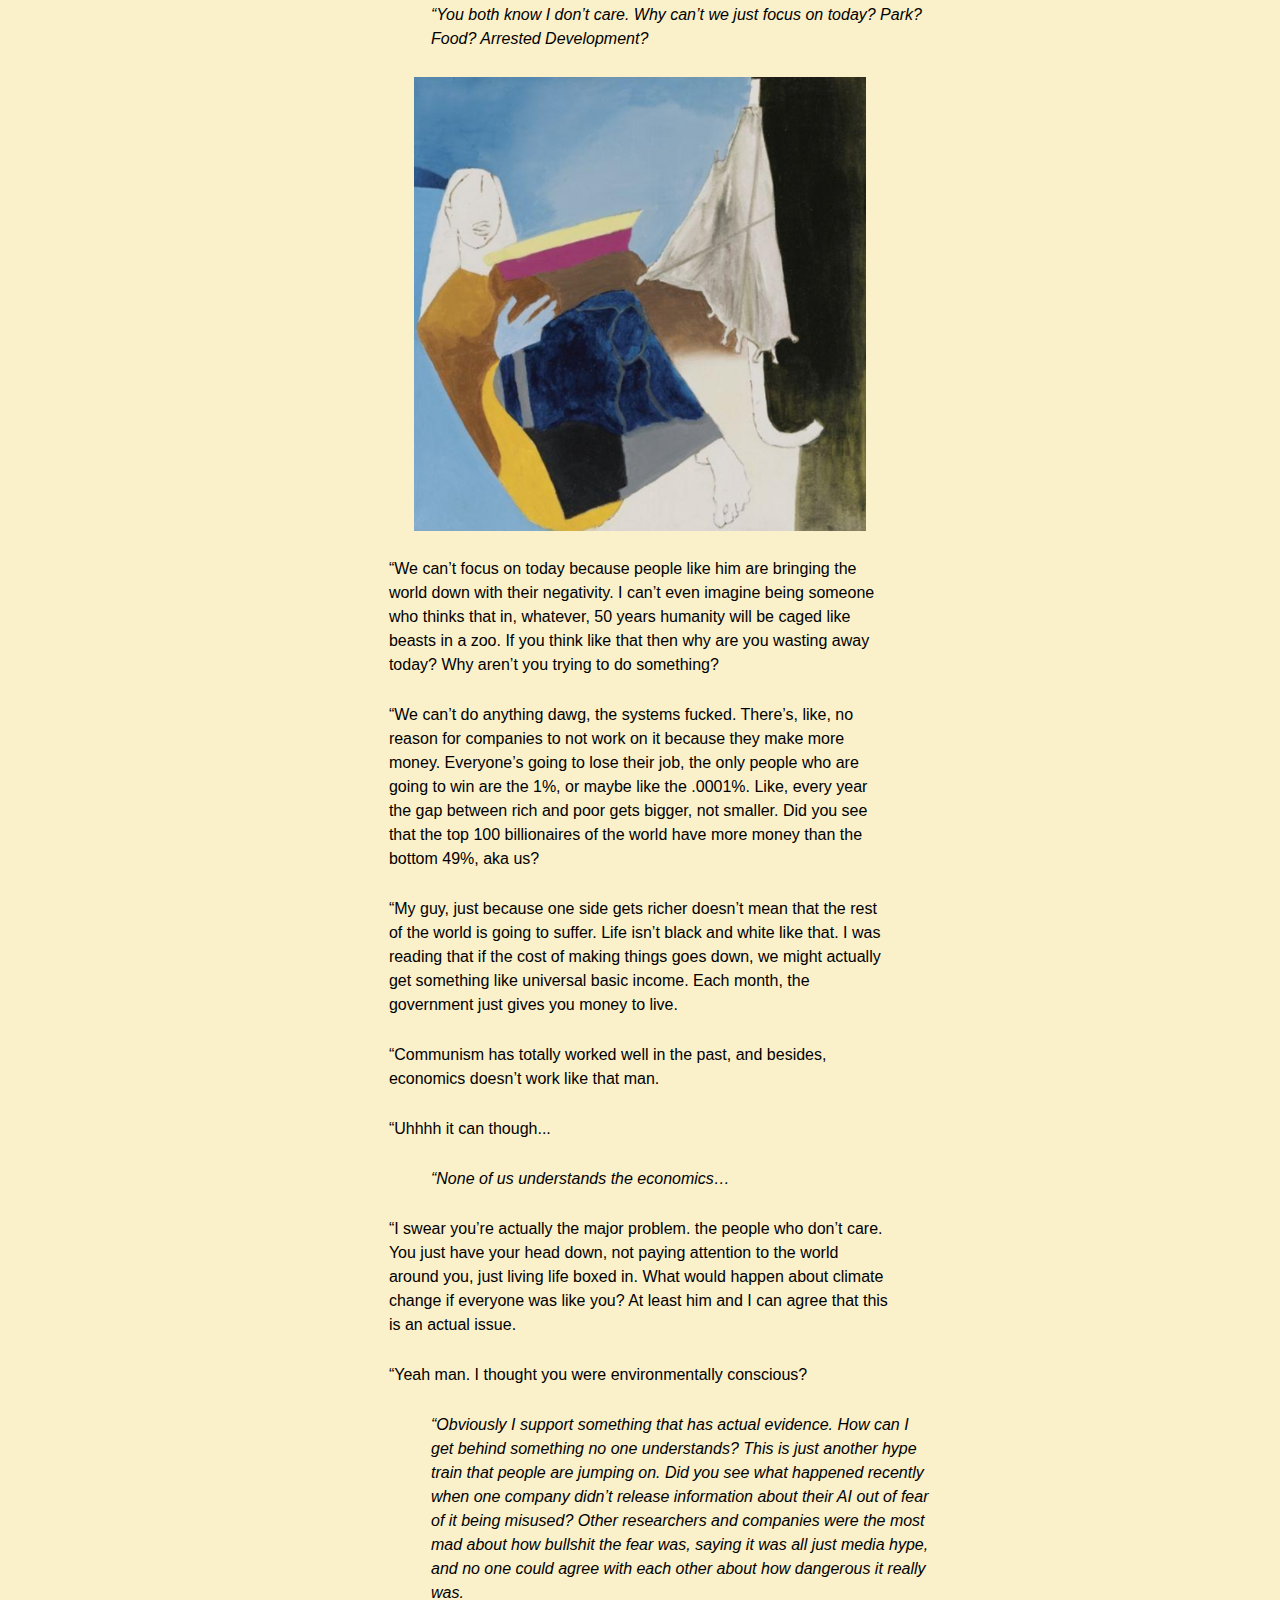
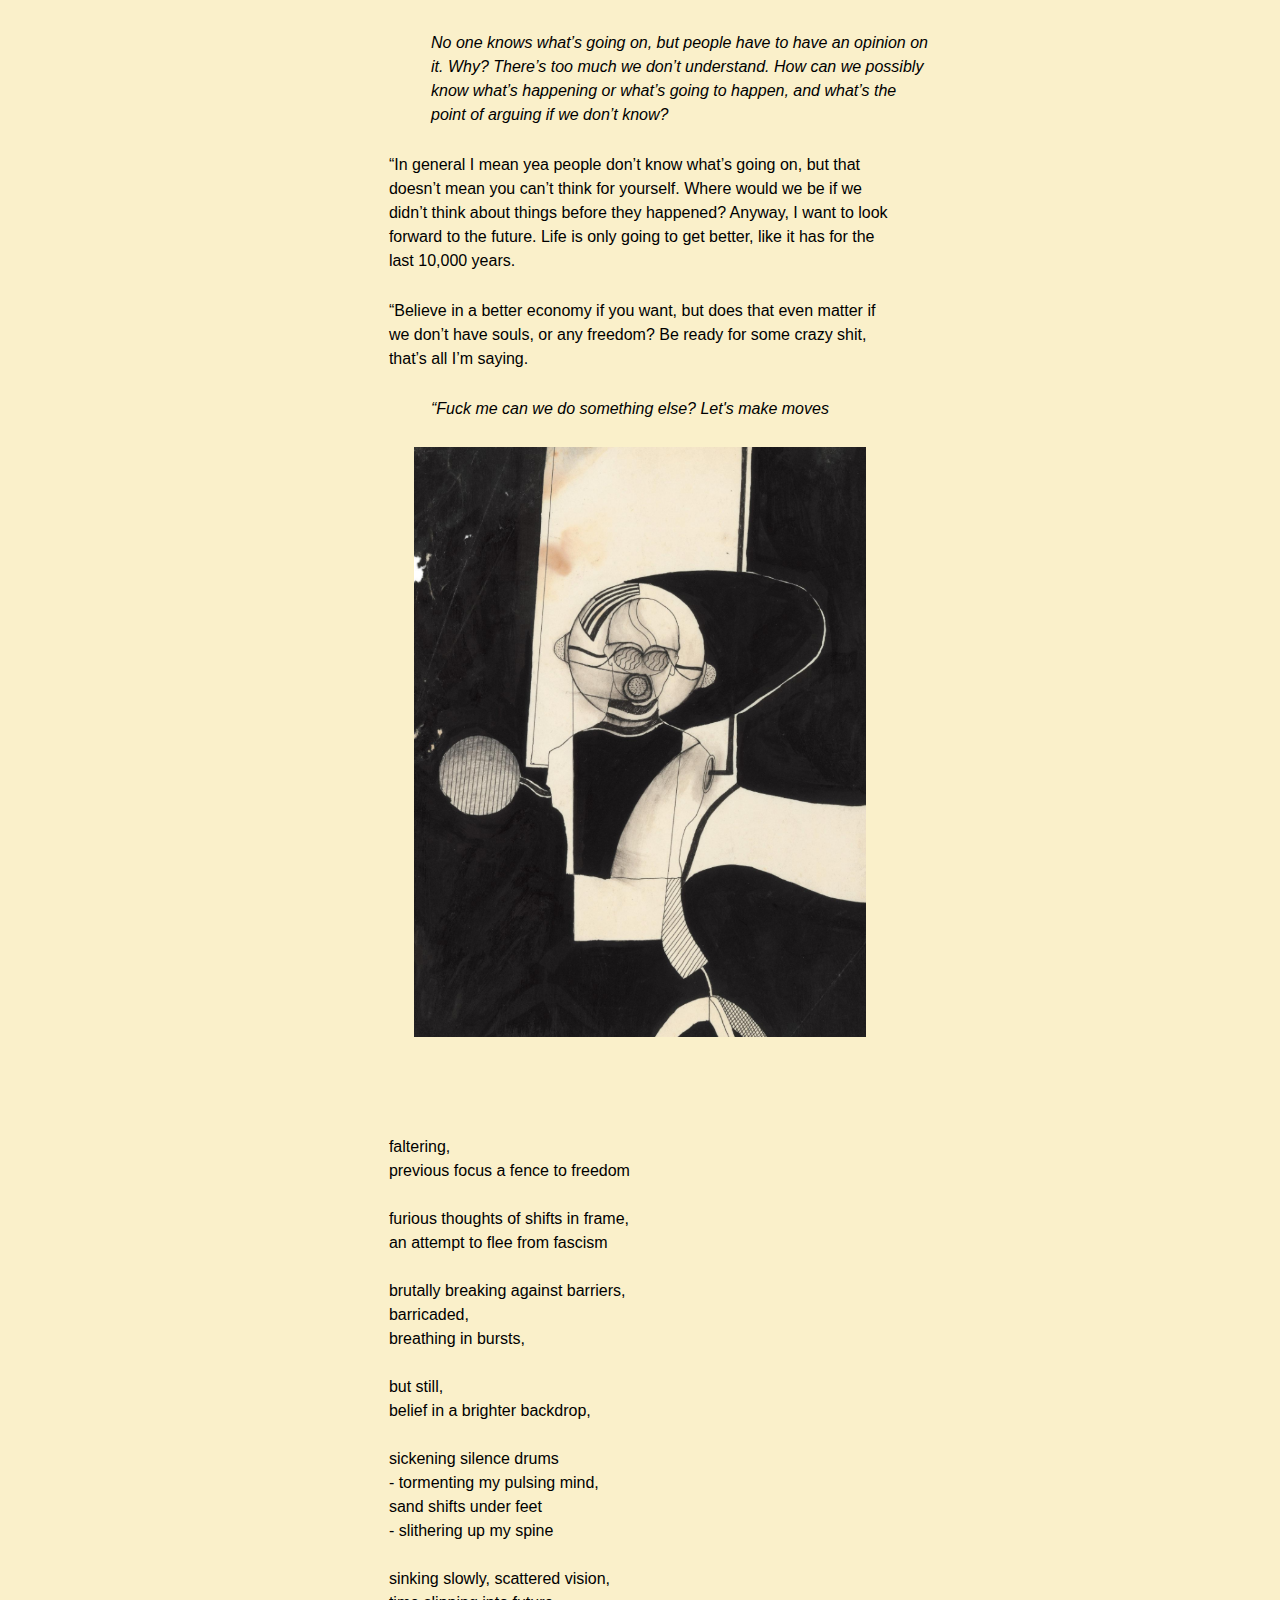
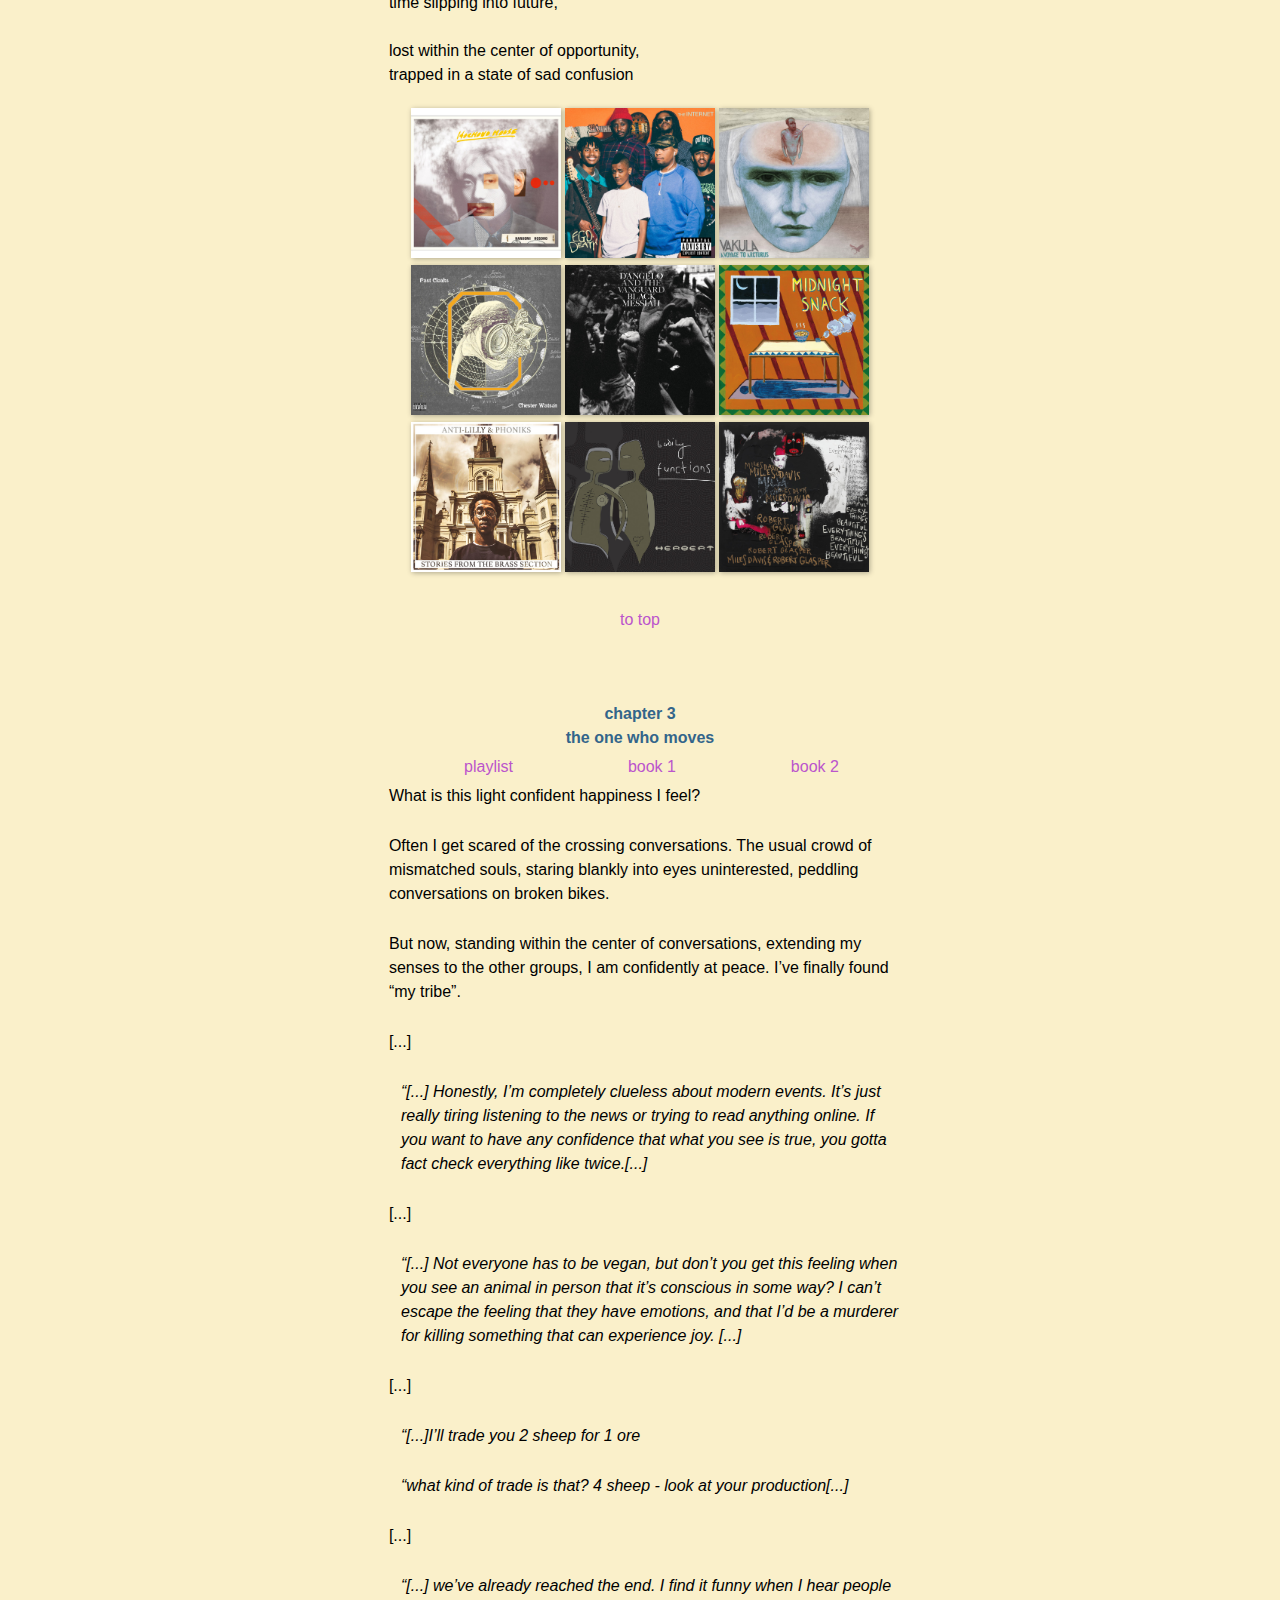
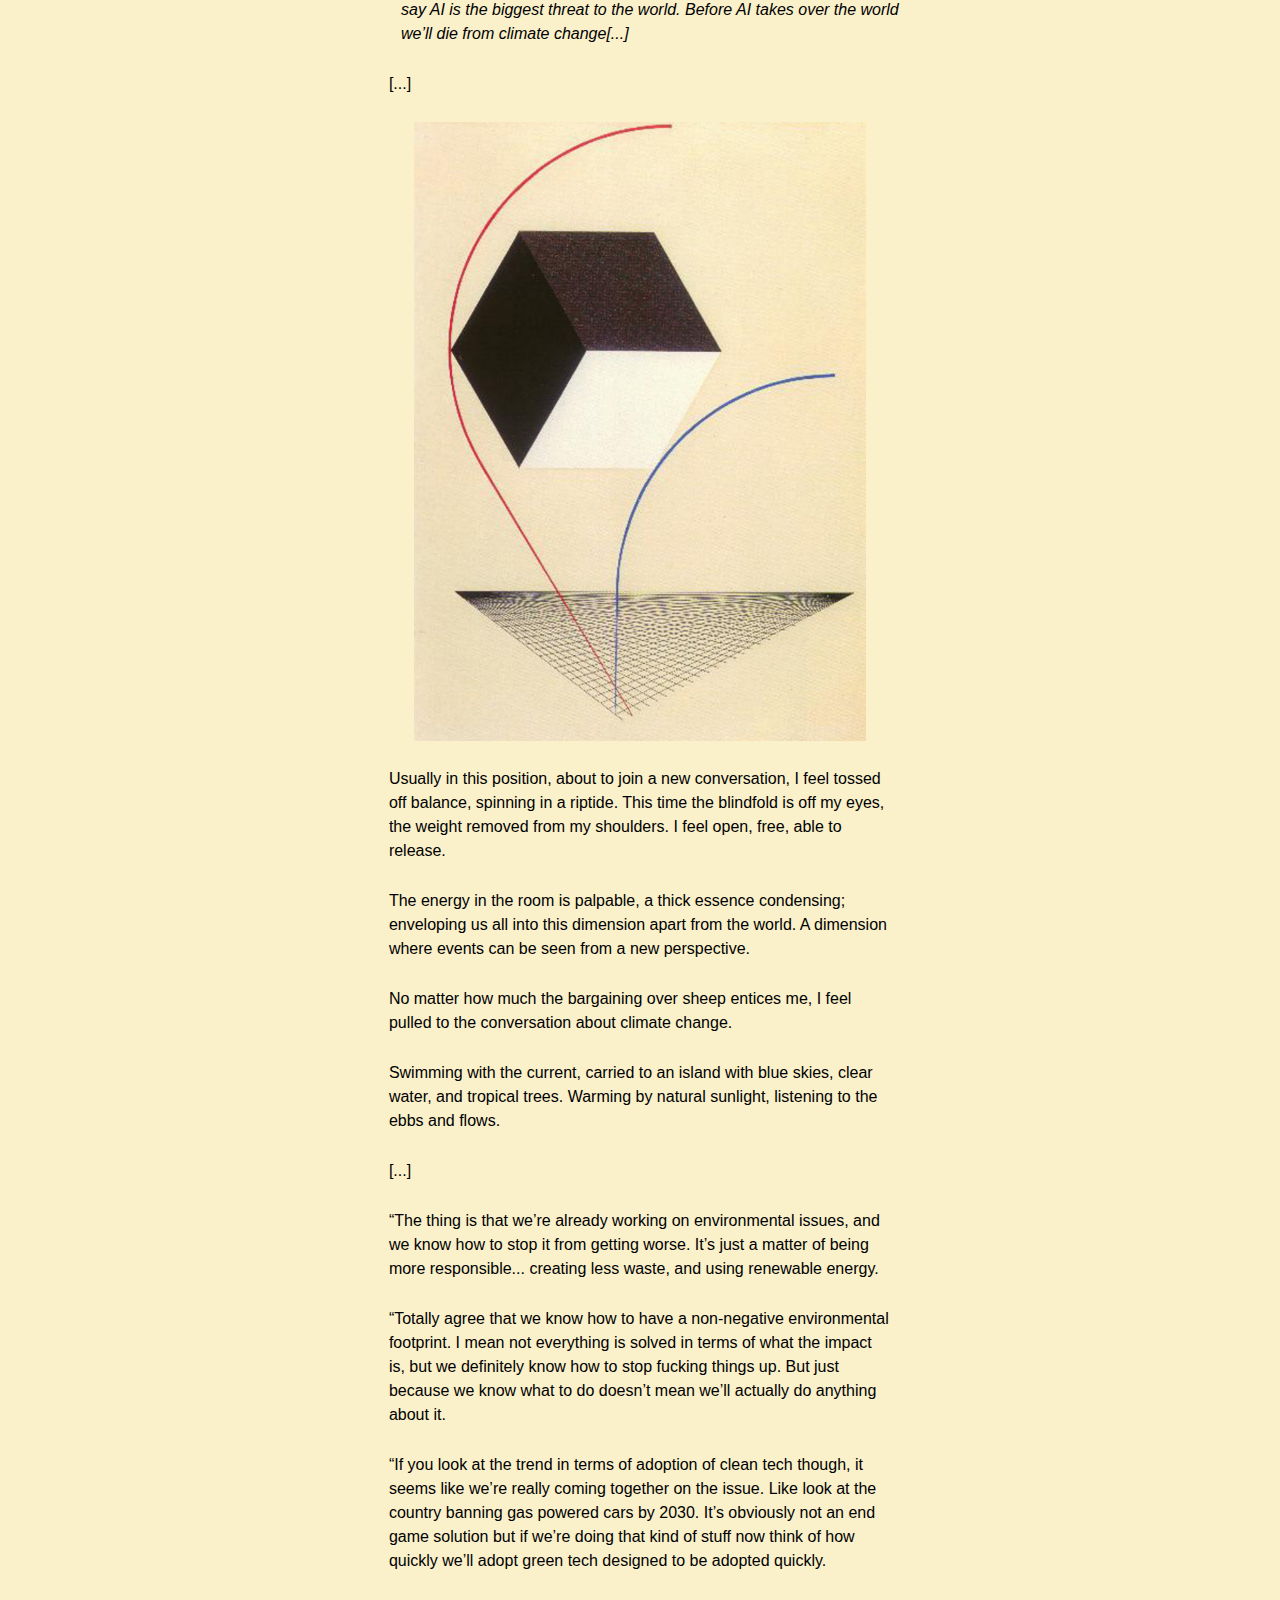
==== commit 973aa007: "updates to albums, adding them to end of chapters" ====
--- a/index.html
+++ b/index.html
@@ -32,77 +32,8 @@
           </ul>
         </p>
       </div>
-      <div class="albums grid_2">
-        <p>albums</p>
-        <p> <a href="https://open.spotify.com/album/1iYuqmkhvfNCTpo94ZjVuY"><img src="images/ch1al1.png" alt="album" /></a></p>
-        <p> <a href="https://open.spotify.com/album/1uzfGk9vxMXfaZ2avqwxod"><img src="images/ch1al2.png" alt="album" /></a></p>
-        <p> <a href="https://open.spotify.com/album/4z3XljyOyVeBiFEQbix0ev"><img src="images/ch1al3.png" alt="album" /></a></p>
-        <p> <a href="https://open.spotify.com/album/6GRzmk9UGL7odxprOPop1Q"><img src="images/ch1al4.png" alt="album" /></a></p>
-        <p> <a href="https://open.spotify.com/album/32kkHw8GnItrzLQ1qwupbJ"><img src="images/ch1al5.png" alt="album" /></a></p>
-        <p> <a href="https://open.spotify.com/album/47nWcb5GzhgGNzJuCJgiPN"><img src="images/ch4al6.png" alt="album" /></a></p>
-        <p> <a href="https://open.spotify.com/album/7Der8eY3aiNi3cieeMBRFB"><img src="images/ch1al7.png" alt="album" /></a></p>
-        <p> <a href="https://open.spotify.com/album/4YAk2DfUOvDxAnoX9cstoh"><img src="images/ch1al8.png" alt="album" /></a></p>
-        <p> <a href="https://open.spotify.com/album/2s0y5BFQpUv5YiXsezn4rL"><img src="images/ch1al9.png" alt="album" /></a></p>
-        <p> <a href="https://open.spotify.com/album/4ev1jnaai6e8LXrdYOgjwP"><img src="images/ch2al1.png" alt="album" /></a></p>
-        <p> <a href="https://open.spotify.com/album/69g3CtOVg98TPOwqmI2K7Q"><img src="images/ch2al2.png" alt="album" /></a></p>
-        <p> <a href="https://open.spotify.com/album/2vkGMznqPykVDP6VGlvmON"><img src="images/ch2al3.png" alt="album" /></a></p>
-        <p> <a href="https://open.spotify.com/album/6lKrCQ7gXfj7f3pTKOGExM"><img src="images/ch2al4.png" alt="album" /></a></p>
-        <p> <a href="https://open.spotify.com/album/5Hfbag0SsHxafx1SySFSX6"><img src="images/ch2al5.png" alt="album" /></a></p>
-        <p> <a href="https://open.spotify.com/album/4p7OubIrnoRbhi3YUbN5Ib"><img src="images/ch2al6.png" alt="album" /></a></p>
-        <p> <a href="https://open.spotify.com/album/0rmatVtakgyBlagEsfR8mi"><img src="images/ch2al7.png" alt="album" /></a></p>
-        <p> <a href="https://open.spotify.com/album/5LVoqm7BZwQBCMJGpkF63J"><img src="images/ch2al8.png" alt="album" /></a></p>
-        <p> <a href="https://open.spotify.com/album/0DI27qIRQRFkXrMvHxj9yh"><img src="images/ch2al9.png" alt="album" /></a></p>
-        <p> <a href="https://open.spotify.com/album/5fmIolILp5NAtNYiRPjhzA"><img src="images/ch4al1.png" alt="album" /></a></p>
-        <p> <a href="https://open.spotify.com/album/2RtcqYl0VAhDw9DPMEqWF5"><img src="images/ch4al2.png" alt="album" /></a></p>
-        <p> <a href="https://open.spotify.com/album/03tgCJ19ar8hr39aRSfUIA"><img src="images/ch4al3.png" alt="album" /></a></p>
-        <p> <a href="https://open.spotify.com/album/0BLkY57MXL7E6UuyoiaRye"><img src="images/ch4al4.png" alt="album" /></a></p>
-        <p> <a href="https://open.spotify.com/album/3HsWjdL2LBJfgHlDFJthHL"><img src="images/ch4al5.png" alt="album" /></a></p>
-        <p> <a href="https://open.spotify.com/album/6KTjugVTdU5KCWUS1mDwqN"><img src="images/ch1al6.png" alt="album" /></a></p>
-        <p> <a href="https://open.spotify.com/album/0tyB8npbjWEBf4lA9uR5XI"><img src="images/ch4al7.png" alt="album" /></a></p>
-        <p> <a href="https://open.spotify.com/album/3XbUAdMaYsD3JZUbUfCuEc"><img src="images/ch4al8.png" alt="album" /></a></p>
-        <p> <a href="https://open.spotify.com/album/5kCgnEkAxBOLze36aeo9nY"><img src="images/ch4al9.png" alt="album" /></a></p>
-        <p> <a href="https://open.spotify.com/album/2DOiha5oI19Dmw5M9ryHD8"><img src="images/ch3al1.png" alt="album" /></a></p>
-        <p> <a href="https://open.spotify.com/album/0Q1K5QNSkYQgnBOOwImTDp"><img src="images/ch3al2.png" alt="album" /></a></p>
-        <p> <a href="https://open.spotify.com/album/7nmjMOOQlDxZWfKGDRy9Hb"><img src="images/ch3al3.png" alt="album" /></a></p>
-        <p> <a href="https://open.spotify.com/album/6LoMZqhaHJtZUOczdAkN0p"><img src="images/ch3al4.png" alt="album" /></a></p>
-        <p> <a href="https://open.spotify.com/album/3SgNskGHCEKFv3JAKhpZCN"><img src="images/ch3al5.png" alt="album" /></a></p>
-        <p> <a href="https://open.spotify.com/album/6dE2iUELxsrVckRQqm8l1k"><img src="images/ch3al6.png" alt="album" /></a></p>
-        <p> <a href="https://open.spotify.com/album/0lelIbxdFvpRiJQFaMdrg3"><img src="images/ch3al7.png" alt="album" /></a></p>
-        <p> <a href="https://open.spotify.com/album/3EbtMJsHbspjhN6Xd4plIu"><img src="images/ch3al8.png" alt="album" /></a></p>
-        <p> <a href="https://open.spotify.com/album/3Qa2CdymyGvXkqoqIZykmT"><img src="images/ch3al9.png" alt="album" /></a></p>
-        <p> <a href="https://open.spotify.com/album/14DV5JzgIRhtqMMjtO4QOj"><img src="images/ch3al10.png" alt="album" /></a></p>
-
-        <p> <a href="https://open.spotify.com/album/6TKjU8IZ6ZUomDwRx3U0rR"><img src="images/ch5al1.png" alt="album" /></a></p>
-        <p> <a href="https://open.spotify.com/album/6jbGBeBtwD05O0EV9RFjlC"><img src="images/ch5al2.png" alt="album" /></a></p>
-        <p> <a href="https://open.spotify.com/album/462OQfZJK25B1SAE9jOuv3"><img src="images/ch5al3.png" alt="album" /></a></p>
-        <p> <a href="https://open.spotify.com/album/1im9R8CDiJAosjTn35shqA"><img src="images/ch5al4.png" alt="album" /></a></p>
-        <p> <a href="https://open.spotify.com/album/5AMyLQbb5T2xvP4lsVuvup"><img src="images/ch5al5.png" alt="album" /></a></p>
-        <p> <a href="https://open.spotify.com/album/5DlpzmONGJYLOUBcHvjfSM"><img src="images/ch5al6.png" alt="album" /></a></p>
-        <p> <a href="https://open.spotify.com/album/5ra51AaWF3iVebyhlZ1aqq"><img src="images/ch5al7.png" alt="album" /></a></p>
-        <p> <a href="https://open.spotify.com/album/5UNxfgrTnkQeVxFSdkAbCp"><img src="images/ch5al8.png" alt="album" /></a></p>
-        <p> <a href="https://open.spotify.com/album/2jahbWAfgx8Pnow1IalD8g"><img src="images/ch5al9.png" alt="album" /></a></p>
-        <p> <a href="https://open.spotify.com/album/4Qohh8LwXoV7ucmjCU4MYL"><img src="images/ch6al1.png" alt="album" /></a></p>
-        <p> <a href="https://open.spotify.com/album/0ioIXXMV89w0qC39FpxYnL"><img src="images/ch6al2.png" alt="album" /></a></p>
-        <p> <a href="https://open.spotify.com/album/4kaTKcilEpzYoppazwBgTw"><img src="images/ch6al3.png" alt="album" /></a></p>
-        <p> <a href="https://open.spotify.com/album/0bQyK8wR0FFKE0rJyQH9pQ"><img src="images/ch6al4.png" alt="album" /></a></p>
-        <p> <a href="https://open.spotify.com/album/1eZVS1l222WHIDbzYBnXjH"><img src="images/ch6al5.png" alt="album" /></a></p>
-        <p> <a href="https://open.spotify.com/album/51WLEfPEEkzAWurvuY6Gco"><img src="images/ch6al6.png" alt="album" /></a></p>
-        <p> <a href="https://open.spotify.com/album/3nWd5bJ9Sgu7jfJzIJyD9Z"><img src="images/ch6al7.png" alt="album" /></a></p>
-        <p> <a href="https://open.spotify.com/album/4fFCjZvFJ1MIexMge59H37"><img src="images/ch6al8.png" alt="album" /></a></p>
-        <p> <a href="https://open.spotify.com/album/3IRvcihOMBU1KNjrSX2YZh"><img src="images/ch6al9.png" alt="album" /></a></p>
-        <p> <a href="https://open.spotify.com/album/4HcmQ7of1IgRFzdp0dnrFY"><img src="images/ch7al1.png" alt="album" /></a></p>
-        <p> <a href="https://open.spotify.com/album/1aXGawvFnVe5EtY7n2drdA"><img src="images/ch7al2.png" alt="album" /></a></p>
-        <p> <a href="https://open.spotify.com/album/2brs79CBxiApvCNRM880RA"><img src="images/ch7al3.png" alt="album" /></a></p>
-        <p> <a href="https://open.spotify.com/album/6oRuinkJdTge4hpTuClEF8"><img src="images/ch7al4.png" alt="album" /></a></p>
-        <p> <a href="https://open.spotify.com/album/3bgbVCy73fCJcGky7q6xFg"><img src="images/ch7al5.png" alt="album" /></a></p>
-        <p> <a href="https://open.spotify.com/album/0i01mhB91lCRJ1n74AWbw4"><img src="images/ch7al6.png" alt="album" /></a></p>
-        <p> <a href="https://open.spotify.com/album/2Tli9ypyOvwe8po4J5B75Z"><img src="images/ch7al7.png" alt="album" /></a></p>
-        <p> <a href="https://open.spotify.com/album/1pT80BtTp6pzTvX3PFUHpb"><img src="images/ch7al8.png" alt="album" /></a></p>
-        <p> <a href="https://open.spotify.com/album/06rNjcBNTtik5wZXOblruL"><img src="images/ch7al9.png" alt="album" /></a></p>
-        <p> <a href="https://open.spotify.com/album/10jfk0A1rfFiezQvSjOqJ9"><img src="images/ch7al10.png" alt="album" /></a></p>
-
-      </div>
-      <div class="chapter grid_8">
+
+      <div class="chapter grid_8 push_2">
         <p id="forward" class="chaptertitle">
           forward
         </p>
@@ -130,7 +61,7 @@
       </div>
         <br><p><a href="#rst001">to top</a></p>
       </div>
-      <div class="chapter grid_8">
+      <div class="chapter grid_8 push_2">
         <p id="chapter1" class="chaptertitle">
           chapter 1
           <br>
@@ -218,10 +149,22 @@
 </p>
 
 </div>
+<div class="albums">
+<a href="https://open.spotify.com/album/1iYuqmkhvfNCTpo94ZjVuY"><img src="images/ch1al1.png" alt="album" /></a>
+<a href="https://open.spotify.com/album/1uzfGk9vxMXfaZ2avqwxod"><img src="images/ch1al2.png" alt="album" /></a>
+<a href="https://open.spotify.com/album/4z3XljyOyVeBiFEQbix0ev"><img src="images/ch1al3.png" alt="album" /></a>
+<a href="https://open.spotify.com/album/6GRzmk9UGL7odxprOPop1Q"><img src="images/ch1al4.png" alt="album" /></a>
+<a href="https://open.spotify.com/album/32kkHw8GnItrzLQ1qwupbJ"><img src="images/ch1al5.png" alt="album" /></a>
+ <a href="https://open.spotify.com/album/47nWcb5GzhgGNzJuCJgiPN"><img src="images/ch4al6.png" alt="album" /></a>
+ <a href="https://open.spotify.com/album/7Der8eY3aiNi3cieeMBRFB"><img src="images/ch1al7.png" alt="album" /></a>
+ <a href="https://open.spotify.com/album/4YAk2DfUOvDxAnoX9cstoh"><img src="images/ch1al8.png" alt="album" /></a>
+ <a href="https://open.spotify.com/album/2s0y5BFQpUv5YiXsezn4rL"><img src="images/ch1al9.png" alt="album" /></a>
+
+</div>
 
         <br><p><a href="#rst001">to top</a></p>
       </div>
-      <div class="chapter grid_8">
+      <div class="chapter grid_8 push_2">
         <p id="chapter2" class="chaptertitle">
           chapter 2
           <br>
@@ -297,11 +240,24 @@
 </p>
 
 </div>
+<div class="albums">
+<a href="https://open.spotify.com/album/4ev1jnaai6e8LXrdYOgjwP"><img src="images/ch2al1.png" alt="album" /></a>
+<a href="https://open.spotify.com/album/69g3CtOVg98TPOwqmI2K7Q"><img src="images/ch2al2.png" alt="album" /></a>
+<a href="https://open.spotify.com/album/2vkGMznqPykVDP6VGlvmON"><img src="images/ch2al3.png" alt="album" /></a>
+<a href="https://open.spotify.com/album/6lKrCQ7gXfj7f3pTKOGExM"><img src="images/ch2al4.png" alt="album" /></a>
+<a href="https://open.spotify.com/album/5Hfbag0SsHxafx1SySFSX6"><img src="images/ch2al5.png" alt="album" /></a>
+<a href="https://open.spotify.com/album/4p7OubIrnoRbhi3YUbN5Ib"><img src="images/ch2al6.png" alt="album" /></a>
+<a href="https://open.spotify.com/album/0rmatVtakgyBlagEsfR8mi"><img src="images/ch2al7.png" alt="album" /></a>
+<a href="https://open.spotify.com/album/5LVoqm7BZwQBCMJGpkF63J"><img src="images/ch2al8.png" alt="album" /></a>
+<a href="https://open.spotify.com/album/0DI27qIRQRFkXrMvHxj9yh"><img src="images/ch2al9.png" alt="album" /></a>
+
+
+</div>
         <br><p><a href="#rst001">to top</a></p>
 
     </div>
 
-      <div class="chapter grid_8">
+      <div class="chapter grid_8 push_2">
         <p id="chapter3" class="chaptertitle">
           chapter 3
           <br>
@@ -377,11 +333,24 @@
 
 
         </p>
+
+        </div>
+        <div class="albums">
+   <a href="https://open.spotify.com/album/5fmIolILp5NAtNYiRPjhzA"><img src="images/ch4al1.png" alt="album" /></a>
+   <a href="https://open.spotify.com/album/2RtcqYl0VAhDw9DPMEqWF5"><img src="images/ch4al2.png" alt="album" /></a>
+ <a href="https://open.spotify.com/album/03tgCJ19ar8hr39aRSfUIA"><img src="images/ch4al3.png" alt="album" /></a>
+ <a href="https://open.spotify.com/album/0BLkY57MXL7E6UuyoiaRye"><img src="images/ch4al4.png" alt="album" /></a>
+ <a href="https://open.spotify.com/album/3HsWjdL2LBJfgHlDFJthHL"><img src="images/ch4al5.png" alt="album" /></a>
+ <a href="https://open.spotify.com/album/6KTjugVTdU5KCWUS1mDwqN"><img src="images/ch1al6.png" alt="album" /></a>
+ <a href="https://open.spotify.com/album/0tyB8npbjWEBf4lA9uR5XI"><img src="images/ch4al7.png" alt="album" /></a>
+ <a href="https://open.spotify.com/album/3XbUAdMaYsD3JZUbUfCuEc"><img src="images/ch4al8.png" alt="album" /></a>
+ <a href="https://open.spotify.com/album/5kCgnEkAxBOLze36aeo9nY"><img src="images/ch4al9.png" alt="album" /></a>
+
       </div>
         <br><p><a href="#rst001">to top</a></p>
       </div>
 
-      <div class="chapter grid_8">
+      <div class="chapter grid_8 push_2">
         <p id="chapter4" class="chaptertitle">
           chapter 4
           <br>
@@ -548,96 +517,28 @@
 
 
         </p>
+
+        </div>
+        <div class="albums">
+ <a href="https://open.spotify.com/album/2DOiha5oI19Dmw5M9ryHD8"><img src="images/ch3al1.png" alt="album" /></a>
+ <a href="https://open.spotify.com/album/0Q1K5QNSkYQgnBOOwImTDp"><img src="images/ch3al2.png" alt="album" /></a>
+ <a href="https://open.spotify.com/album/7nmjMOOQlDxZWfKGDRy9Hb"><img src="images/ch3al3.png" alt="album" /></a>
+ <a href="https://open.spotify.com/album/3SgNskGHCEKFv3JAKhpZCN"><img src="images/ch3al5.png" alt="album" /></a>
+ <a href="https://open.spotify.com/album/6dE2iUELxsrVckRQqm8l1k"><img src="images/ch3al6.png" alt="album" /></a>
+ <a href="https://open.spotify.com/album/0lelIbxdFvpRiJQFaMdrg3"><img src="images/ch3al7.png" alt="album" /></a>
+ <a href="https://open.spotify.com/album/3EbtMJsHbspjhN6Xd4plIu"><img src="images/ch3al8.png" alt="album" /></a>
+ <a href="https://open.spotify.com/album/3Qa2CdymyGvXkqoqIZykmT"><img src="images/ch3al9.png" alt="album" /></a>
+ <a href="https://open.spotify.com/album/14DV5JzgIRhtqMMjtO4QOj"><img src="images/ch3al10.png" alt="album" /></a>
+
       </div>
 
         <br><p><a href="#rst001">to top</a></p>
       </div>
 
-      <div class="chapter grid_8">
+
+      <div class="chapter grid_8 push_2">
         <p id="chapter5" class="chaptertitle">
           chapter 5
-          <br>
-          the one who’s cruising
-        </p>
-        <div class="chaptertext">
-          <ul>
-            <li> <a href="https://www.youtube.com/watch?v=Oos4sNtGy2c&list=PL2BBFi7UvppsSOV0XAQ1NfeubSRBxUTtd">playlist</a></li>
-            <li> <a href="http://booksdescr.org/item/index.php?md5=22bc418d76da093267e091defd0b7417">book 1</a></li>
-            <li> <a href="http://booksdescr.org/item/index.php?md5=447877dec5798b7e5c47f695a798f06c">book 2</a></li>
-          </ul>
-<p>          A collection of moments define our history.
-<p>          Moments immortalized by time.
-<p>          Moments that shaped who we’ve become.
-<p>          Broad strokes define our shared outline. The rise of pharaohs. The fall of Caesar. The discovery of the Americas. The creation of the internet.
-<p>          But within each stroke lies a moment with a choice. A choice that outlines the outline, that brings precision to the detail.
-<p>          A decision made. Passed, never to be the same, never to be fully understood.
-<p>          Our history is a collection of these moments, choices made within a single frame of built perspective.
-<p>          A frame filled with possible interpretation.
-<p>          There lies no benchmark for positive or negative definition of interpretation, however it is within these interpretations that our history and future are shaped.
-<p>          These interpretations of built context, where immediate environment is all that is understood and the model for the future is imagined, are where humanity defines itself as a species within this universe.
-<p>          The momentum of built action, subject to the choices previous, finalized by a gentle push.
-<p>          Yet, far within each choice rests a network of other choices.
-<p>          Each one scaled to minutiae.
-<p>          And so in the end, the collection of moments that define us, are a collection of every moment.
-<p>          There is no way to understand the consequence, or the possible interpretation.
-<p>          There is only the ability to choose what naturally positively reflects your experience.
-<p>          For if we progress towards our own end naturally in good faith, then can we not be satisfied no matter the outcome?
-  <p>  <img src="images/chap5img1.png" />  </p>
-<br>
-<br>
-<p>          As I sit here on the third floor of this London cafe, I am making a conscious choice to be conscious of my choice.
-<p>          I sit here because of a choice to believe in shore when lost in sea.
-<p>          I sit here because of a choice to write these seven chapters to reflect on my past.
-<p>          I sit here because of a choice to positively influence the future choices of myself and others.
-<p>          While writing these chapters, I recognize the choices I make.
-<p>          The choice in styles. The choice in words. The choice in content.
-<p>          I rest uneasy, anxious of each choice.
-<p>          Do they truly reflect the states of mind previously held?
-<p>          How influenced is my perspective based on the progression of choices made since previous self assured settings?
-<p>          Is the approach I’m taking going to be overlooked? Used against its purpose?
-<p>          Or will it be praised? Used to shape the future positively?
-<p>          Or maybe it will just be recognized for what it is - the built perspective of my personal experience, my previous choices.
-<p>          A 24 year old kid, eyes constantly cast into the future, filled with doubt, fear, and hope.
-<p>          I made the choice to follow a path - a path of light optimism, shaded by unknown possibility.
-
-  <p>  <img src="images/chap5img2.png" /> </p>
-<br>
-<br>
-<p>          “The deadlines shifted. We need your report by 5:00pm today
-<p>          “What??? Why!? Nevermind tell me later - we’ll have to cut down some sections
-<p>          “Understandable - I’ll leave that to you to decide which parts to leave out, try and get it to me for 5:00 - 5:15 at the latest. I’ll be doing a quick revision and will pass it on at 5:30. For reference it seems like people are mostly focussed on the impact this proposal will have on the young college educated demographic, I know you always try and bring a non-bias perspective but we absolutely need this proposal to work - it’s not just your job on the line.
-<p>          “Don’t worry I understand - we’ll probably end up severely cutting some sections, maybe about environmental impact or political ramifications. There’s already enough in the social impact section to warrant a report, and it’ll probably be the easiest to spin positively towards whichever party it’s being presented to.
-<p>          “I don’t need to hear the whole story now.
-<p>          “We’ll get it done - we can recycle some content and tailor it to this specific case.
-<p>          “Thank you - I trust you, you’re one of the best. Six hours and I need this report, keep me in the loop if anything comes up.
-<p>          *click*
-  <p> <img src="images/chap5img3.png" /> </p>
-  <br>
-<br>-
-<p>          wandering through a forbidden forest
-<br>
-<br>          previous paths trodden,
-<br>          starting and stopping suddenly
-<br>
-<br>          lost within the spun web of past myths
-<br>
-<br>          forgotten creatures looming dangerously,
-<br>          gazing greedily from behind cloaking darkness
-<br>
-<br>          a choice with each step,
-<br>          a risk
-<br>
-<br>          timidly setting feet onto floor,
-<br>        wondering which step will be my last
-
-        </p>
-      </div>
-        <br><p><a href="#rst001">to top</a></p>
-      </div>
-      <div class="chapter grid_8">
-        <p id="chapter6" class="chaptertitle">
-          chapter 6
           <br>
           the one who’s pulled
         </p>
@@ -714,10 +615,123 @@
 
 
         </p>
+
+        </div>
+        <div class="albums">
+
+ <a href="https://open.spotify.com/album/4Qohh8LwXoV7ucmjCU4MYL"><img src="images/ch6al1.png" alt="album" /></a>
+ <a href="https://open.spotify.com/album/0ioIXXMV89w0qC39FpxYnL"><img src="images/ch6al2.png" alt="album" /></a>
+ <a href="https://open.spotify.com/album/4kaTKcilEpzYoppazwBgTw"><img src="images/ch6al3.png" alt="album" /></a>
+ <a href="https://open.spotify.com/album/0bQyK8wR0FFKE0rJyQH9pQ"><img src="images/ch6al4.png" alt="album" /></a>
+ <a href="https://open.spotify.com/album/1eZVS1l222WHIDbzYBnXjH"><img src="images/ch6al5.png" alt="album" /></a>
+ <a href="https://open.spotify.com/album/51WLEfPEEkzAWurvuY6Gco"><img src="images/ch6al6.png" alt="album" /></a>
+ <a href="https://open.spotify.com/album/3nWd5bJ9Sgu7jfJzIJyD9Z"><img src="images/ch6al7.png" alt="album" /></a>
+ <a href="https://open.spotify.com/album/4fFCjZvFJ1MIexMge59H37"><img src="images/ch6al8.png" alt="album" /></a>
+ <a href="https://open.spotify.com/album/3IRvcihOMBU1KNjrSX2YZh"><img src="images/ch6al9.png" alt="album" /></a>
+
+
       </div>
         <br><p><a href="#rst001">to top</a></p>
       </div>
-      <div class="chapter grid_8">
+
+      <div class="chapter grid_8 push_2">
+        <p id="chapter6" class="chaptertitle">
+          chapter 6
+          <br>
+          the one who’s cruising
+        </p>
+        <div class="chaptertext">
+          <ul>
+            <li> <a href="https://www.youtube.com/watch?v=Oos4sNtGy2c&list=PL2BBFi7UvppsSOV0XAQ1NfeubSRBxUTtd">playlist</a></li>
+            <li> <a href="http://booksdescr.org/item/index.php?md5=22bc418d76da093267e091defd0b7417">book 1</a></li>
+            <li> <a href="http://booksdescr.org/item/index.php?md5=447877dec5798b7e5c47f695a798f06c">book 2</a></li>
+          </ul>
+<p>          A collection of moments define our history.
+<p>          Moments immortalized by time.
+<p>          Moments that shaped who we’ve become.
+<p>          Broad strokes define our shared outline. The rise of pharaohs. The fall of Caesar. The discovery of the Americas. The creation of the internet.
+<p>          But within each stroke lies a moment with a choice. A choice that outlines the outline, that brings precision to the detail.
+<p>          A decision made. Passed, never to be the same, never to be fully understood.
+<p>          Our history is a collection of these moments, choices made within a single frame of built perspective.
+<p>          A frame filled with possible interpretation.
+<p>          There lies no benchmark for positive or negative definition of interpretation, however it is within these interpretations that our history and future are shaped.
+<p>          These interpretations of built context, where immediate environment is all that is understood and the model for the future is imagined, are where humanity defines itself as a species within this universe.
+<p>          The momentum of built action, subject to the choices previous, finalized by a gentle push.
+<p>          Yet, far within each choice rests a network of other choices.
+<p>          Each one scaled to minutiae.
+<p>          And so in the end, the collection of moments that define us, are a collection of every moment.
+<p>          There is no way to understand the consequence, or the possible interpretation.
+<p>          There is only the ability to choose what naturally positively reflects your experience.
+<p>          For if we progress towards our own end naturally in good faith, then can we not be satisfied no matter the outcome?
+  <p>  <img src="images/chap5img1.png" />  </p>
+<br>
+<br>
+<p>          As I sit here on the third floor of this London cafe, I am making a conscious choice to be conscious of my choice.
+<p>          I sit here because of a choice to believe in shore when lost in sea.
+<p>          I sit here because of a choice to write these seven chapters to reflect on my past.
+<p>          I sit here because of a choice to positively influence the future choices of myself and others.
+<p>          While writing these chapters, I recognize the choices I make.
+<p>          The choice in styles. The choice in words. The choice in content.
+<p>          I rest uneasy, anxious of each choice.
+<p>          Do they truly reflect the states of mind previously held?
+<p>          How influenced is my perspective based on the progression of choices made since previous self assured settings?
+<p>          Is the approach I’m taking going to be overlooked? Used against its purpose?
+<p>          Or will it be praised? Used to shape the future positively?
+<p>          Or maybe it will just be recognized for what it is - the built perspective of my personal experience, my previous choices.
+<p>          A 24 year old kid, eyes constantly cast into the future, filled with doubt, fear, and hope.
+<p>          I made the choice to follow a path - a path of light optimism, shaded by unknown possibility.
+
+  <p>  <img src="images/chap5img2.png" /> </p>
+<br>
+<br>
+<p>          “The deadlines shifted. We need your report by 5:00pm today
+<p>          “What??? Why!? Nevermind tell me later - we’ll have to cut down some sections
+<p>          “Understandable - I’ll leave that to you to decide which parts to leave out, try and get it to me for 5:00 - 5:15 at the latest. I’ll be doing a quick revision and will pass it on at 5:30. For reference it seems like people are mostly focussed on the impact this proposal will have on the young college educated demographic, I know you always try and bring a non-bias perspective but we absolutely need this proposal to work - it’s not just your job on the line.
+<p>          “Don’t worry I understand - we’ll probably end up severely cutting some sections, maybe about environmental impact or political ramifications. There’s already enough in the social impact section to warrant a report, and it’ll probably be the easiest to spin positively towards whichever party it’s being presented to.
+<p>          “I don’t need to hear the whole story now.
+<p>          “We’ll get it done - we can recycle some content and tailor it to this specific case.
+<p>          “Thank you - I trust you, you’re one of the best. Six hours and I need this report, keep me in the loop if anything comes up.
+<p>          *click*
+  <p> <img src="images/chap5img3.png" /> </p>
+  <br>
+<br>+
+<p>          wandering through a forbidden forest
+<br>
+<br>          previous paths trodden,
+<br>          starting and stopping suddenly
+<br>
+<br>          lost within the spun web of past myths
+<br>
+<br>          forgotten creatures looming dangerously,
+<br>          gazing greedily from behind cloaking darkness
+<br>
+<br>          a choice with each step,
+<br>          a risk
+<br>
+<br>          timidly setting feet onto floor,
+<br>        wondering which step will be my last
+
+        </p>
+
+        </div>
+        <div class="albums">
+ <a href="https://open.spotify.com/album/6TKjU8IZ6ZUomDwRx3U0rR"><img src="images/ch5al1.png" alt="album" /></a>
+ <a href="https://open.spotify.com/album/6jbGBeBtwD05O0EV9RFjlC"><img src="images/ch5al2.png" alt="album" /></a>
+ <a href="https://open.spotify.com/album/462OQfZJK25B1SAE9jOuv3"><img src="images/ch5al3.png" alt="album" /></a>
+ <a href="https://open.spotify.com/album/1im9R8CDiJAosjTn35shqA"><img src="images/ch5al4.png" alt="album" /></a>
+ <a href="https://open.spotify.com/album/5AMyLQbb5T2xvP4lsVuvup"><img src="images/ch5al5.png" alt="album" /></a>
+ <a href="https://open.spotify.com/album/5DlpzmONGJYLOUBcHvjfSM"><img src="images/ch5al6.png" alt="album" /></a>
+ <a href="https://open.spotify.com/album/5ra51AaWF3iVebyhlZ1aqq"><img src="images/ch5al7.png" alt="album" /></a>
+ <a href="https://open.spotify.com/album/5UNxfgrTnkQeVxFSdkAbCp"><img src="images/ch5al8.png" alt="album" /></a>
+ <a href="https://open.spotify.com/album/2jahbWAfgx8Pnow1IalD8g"><img src="images/ch5al9.png" alt="album" /></a>
+
+      </div>
+        <br><p><a href="#rst001">to top</a></p>
+      </div>
+
+
+      <div class="chapter grid_8 push_2">
         <p id="chapter7" class="chaptertitle">
           chapter 7
           <br>
@@ -787,6 +801,19 @@
 
 
         </p>
+
+        </div>
+        <div class="albums">
+ <a href="https://open.spotify.com/album/4HcmQ7of1IgRFzdp0dnrFY"><img src="images/ch7al1.png" alt="album" /></a>
+ <a href="https://open.spotify.com/album/1aXGawvFnVe5EtY7n2drdA"><img src="images/ch7al2.png" alt="album" /></a>
+ <a href="https://open.spotify.com/album/2brs79CBxiApvCNRM880RA"><img src="images/ch7al3.png" alt="album" /></a>
+ <a href="https://open.spotify.com/album/6oRuinkJdTge4hpTuClEF8"><img src="images/ch7al4.png" alt="album" /></a>
+ <a href="https://open.spotify.com/album/3bgbVCy73fCJcGky7q6xFg"><img src="images/ch7al5.png" alt="album" /></a>
+ <a href="https://open.spotify.com/album/0i01mhB91lCRJ1n74AWbw4"><img src="images/ch7al6.png" alt="album" /></a>
+ <a href="https://open.spotify.com/album/1pT80BtTp6pzTvX3PFUHpb"><img src="images/ch7al8.png" alt="album" /></a>
+ <a href="https://open.spotify.com/album/06rNjcBNTtik5wZXOblruL"><img src="images/ch7al9.png" alt="album" /></a>
+ <a href="https://open.spotify.com/album/10jfk0A1rfFiezQvSjOqJ9"><img src="images/ch7al10.png" alt="album" /></a>
+
       </div>
         <br><p><a href="#rst001">to top</a></p>
       </div>
--- a/mainstyle.css
+++ b/mainstyle.css
@@ -119,24 +119,6 @@
   background-color: {};
 }
 
-.albums
-{
-  padding-top: 880px;
-}
-
-.albums a img
-{
-  height: 150px;
-  width: 150px;
-  margin-bottom: 360%;
-  -webkit-transition: -webkit-transform .3s ease-in-out;
-  -moz-transition: -moz-transform .3s ease-in-out;
-  transition: transform .3s ease-in-out;
-  -webkit-box-shadow: 1px 1px 5px rgba(0, 0, 0, 0.3);
-  -moz-box-shadow: 1px 1px 5px rgba(0, 0, 0, 0.3);
-  box-shadow: 1px 1px 5px rgba(0, 0, 0, 0.3);
-}
-
 .albums p
 {
   color: #33658a;
@@ -161,6 +143,19 @@
   margin-left: 10%;
 }
 
+
+.albums a img
+{
+  height: 150px;
+  width: 150px;
+  -webkit-transition: -webkit-transform .3s ease-in-out;
+  -moz-transition: -moz-transform .3s ease-in-out;
+  transition: transform .3s ease-in-out;
+  -webkit-box-shadow: 1px 1px 5px rgba(0, 0, 0, 0.3);
+  -moz-box-shadow: 1px 1px 5px rgba(0, 0, 0, 0.3);
+  box-shadow: 1px 1px 5px rgba(0, 0, 0, 0.3);
+}
+
 .albums a:hover img {
   -webkit-transform: scale(1.7);
   -moz-transform: scale(1.7);
@@ -169,6 +164,8 @@
   -moz-box-shadow: 4px 4px 10px rgba(0, 0, 0, 0.5);
   box-shadow: 4px 4px 10px rgba(0, 0, 0, 0.5);
 }
+
+
 
 #box1 {
   width: 300px;
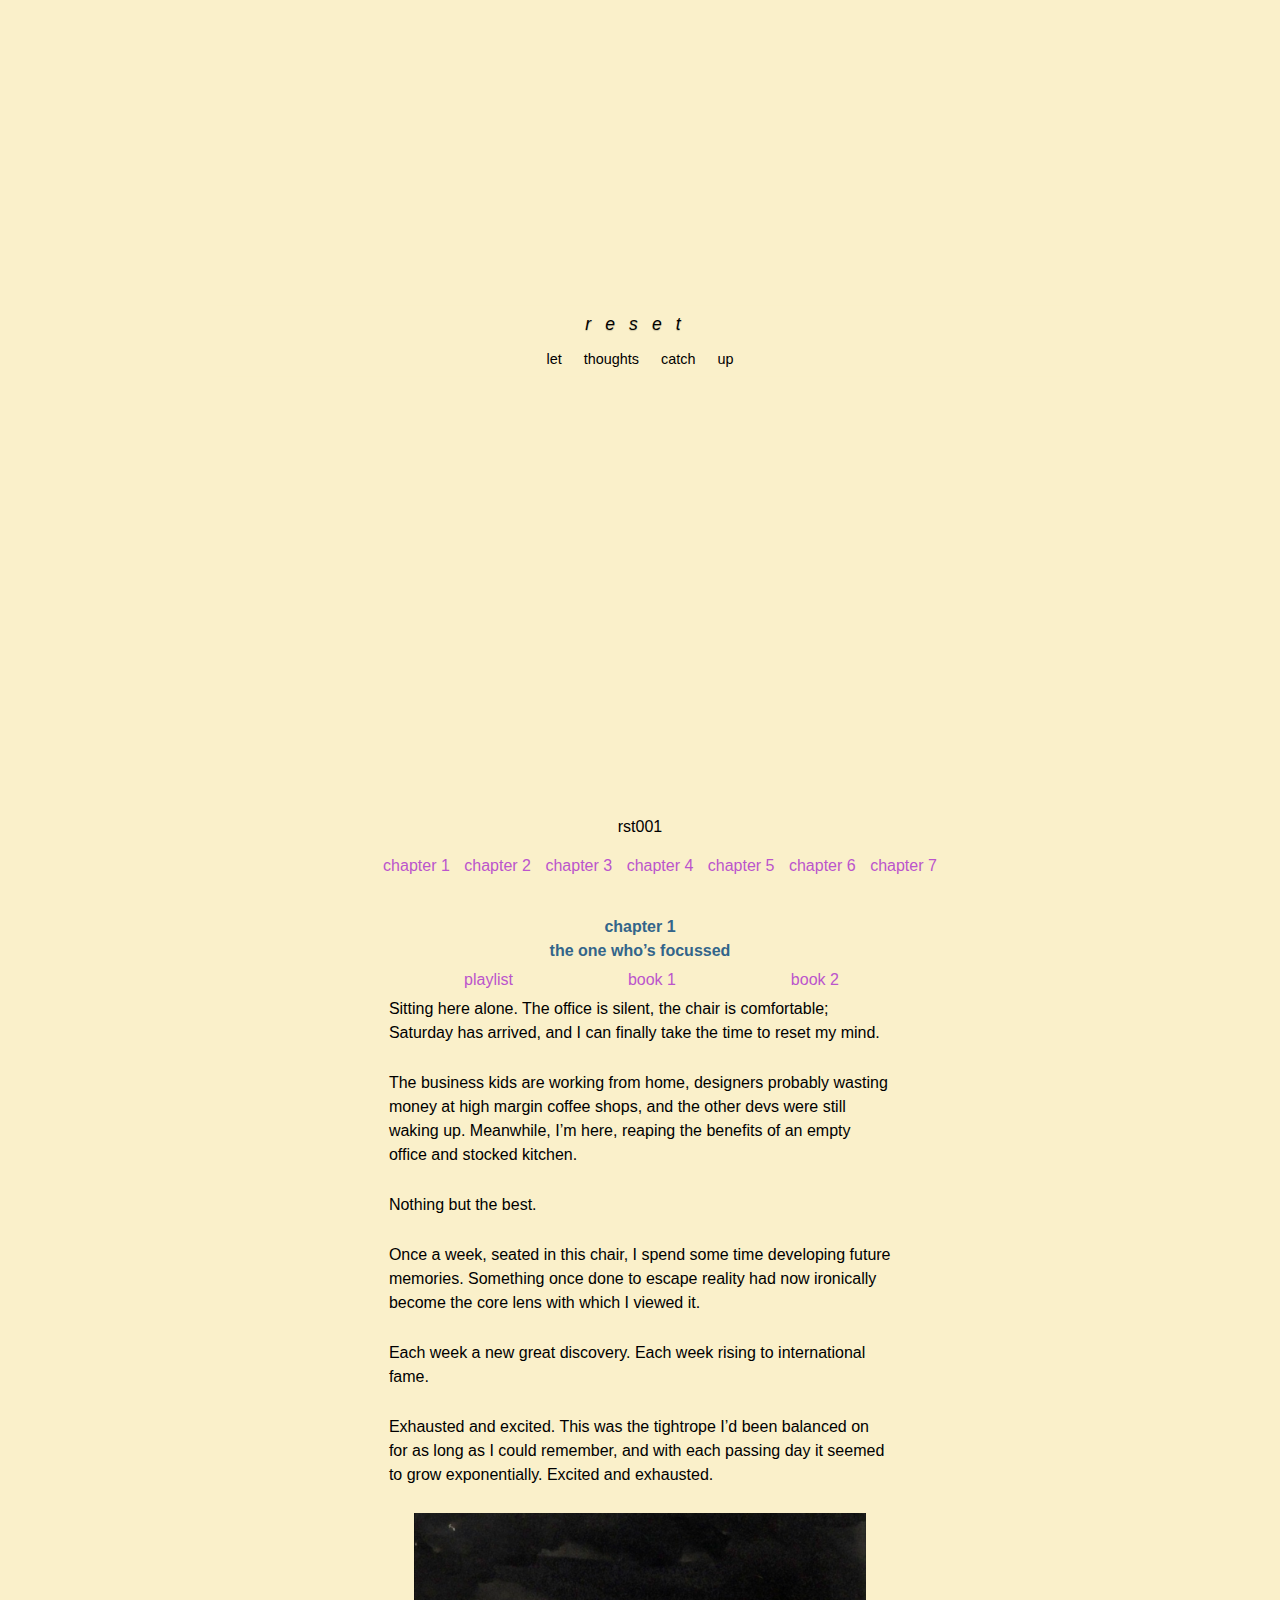
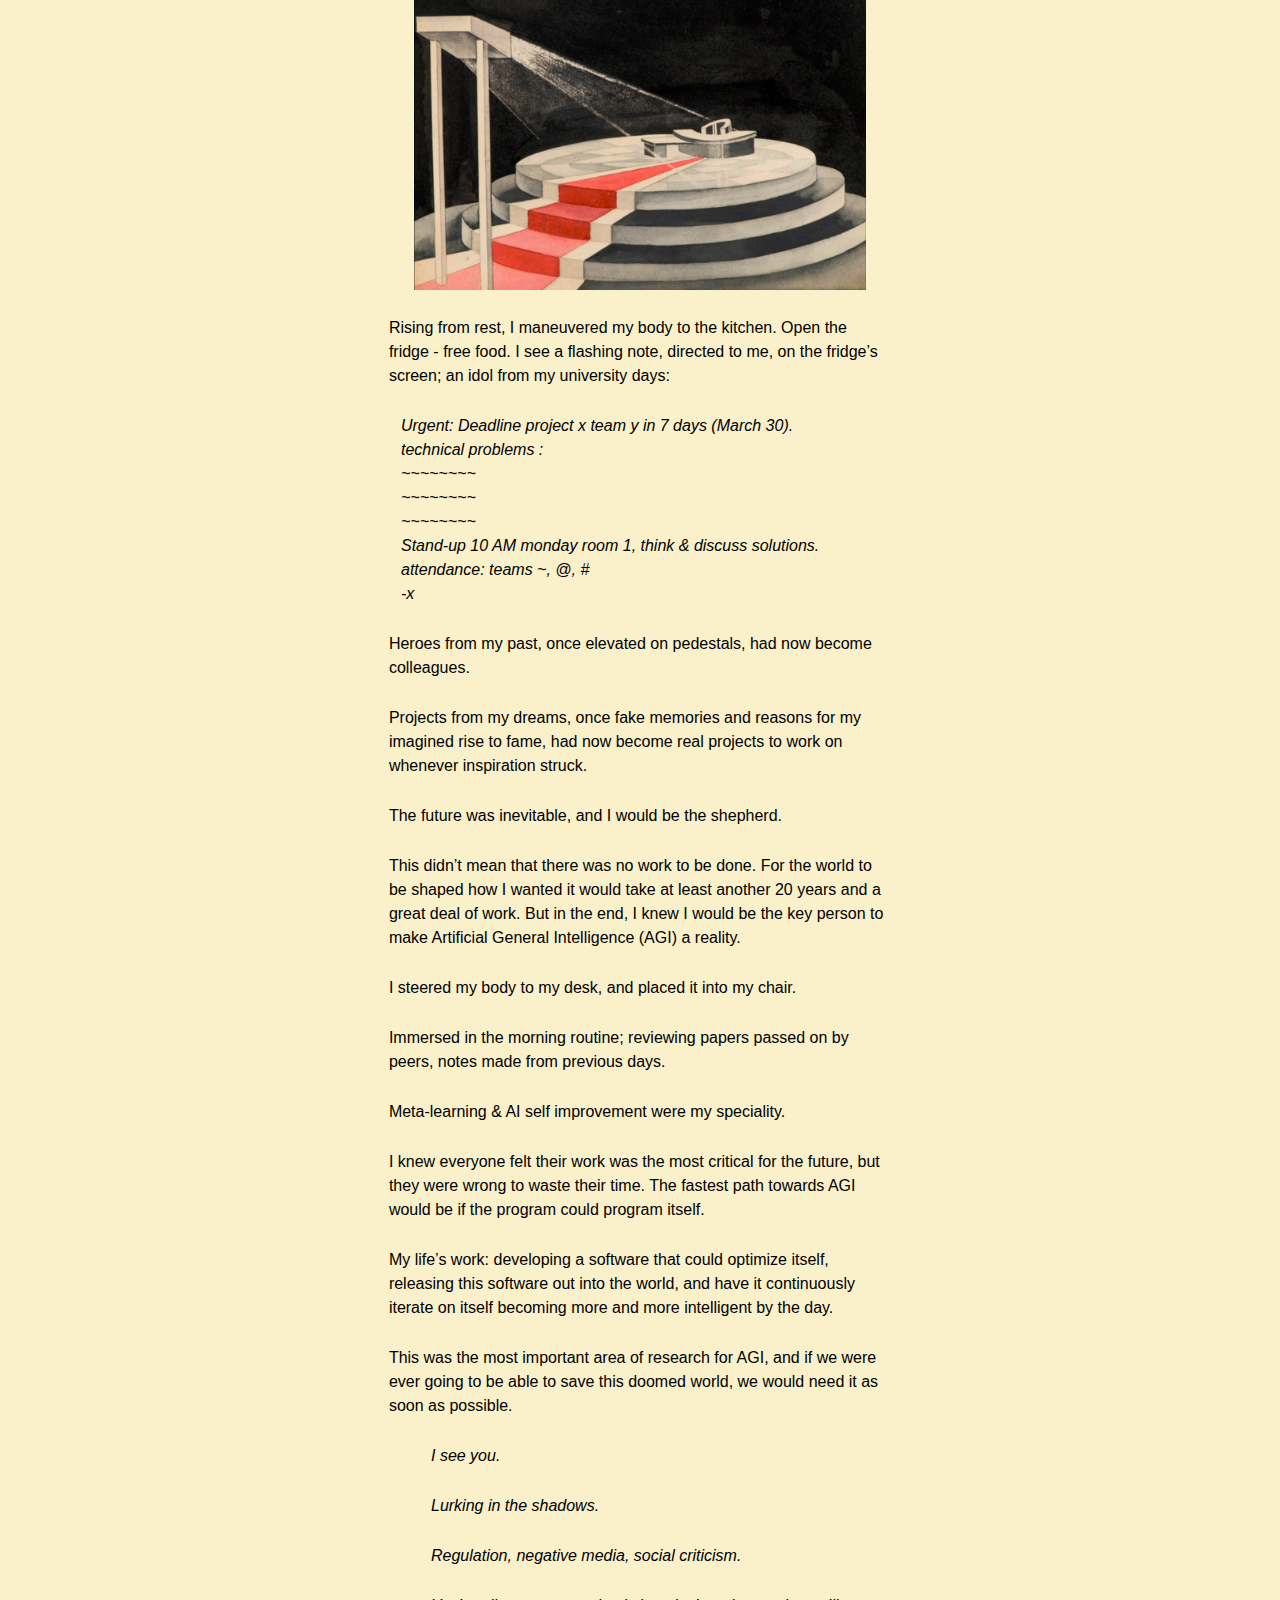
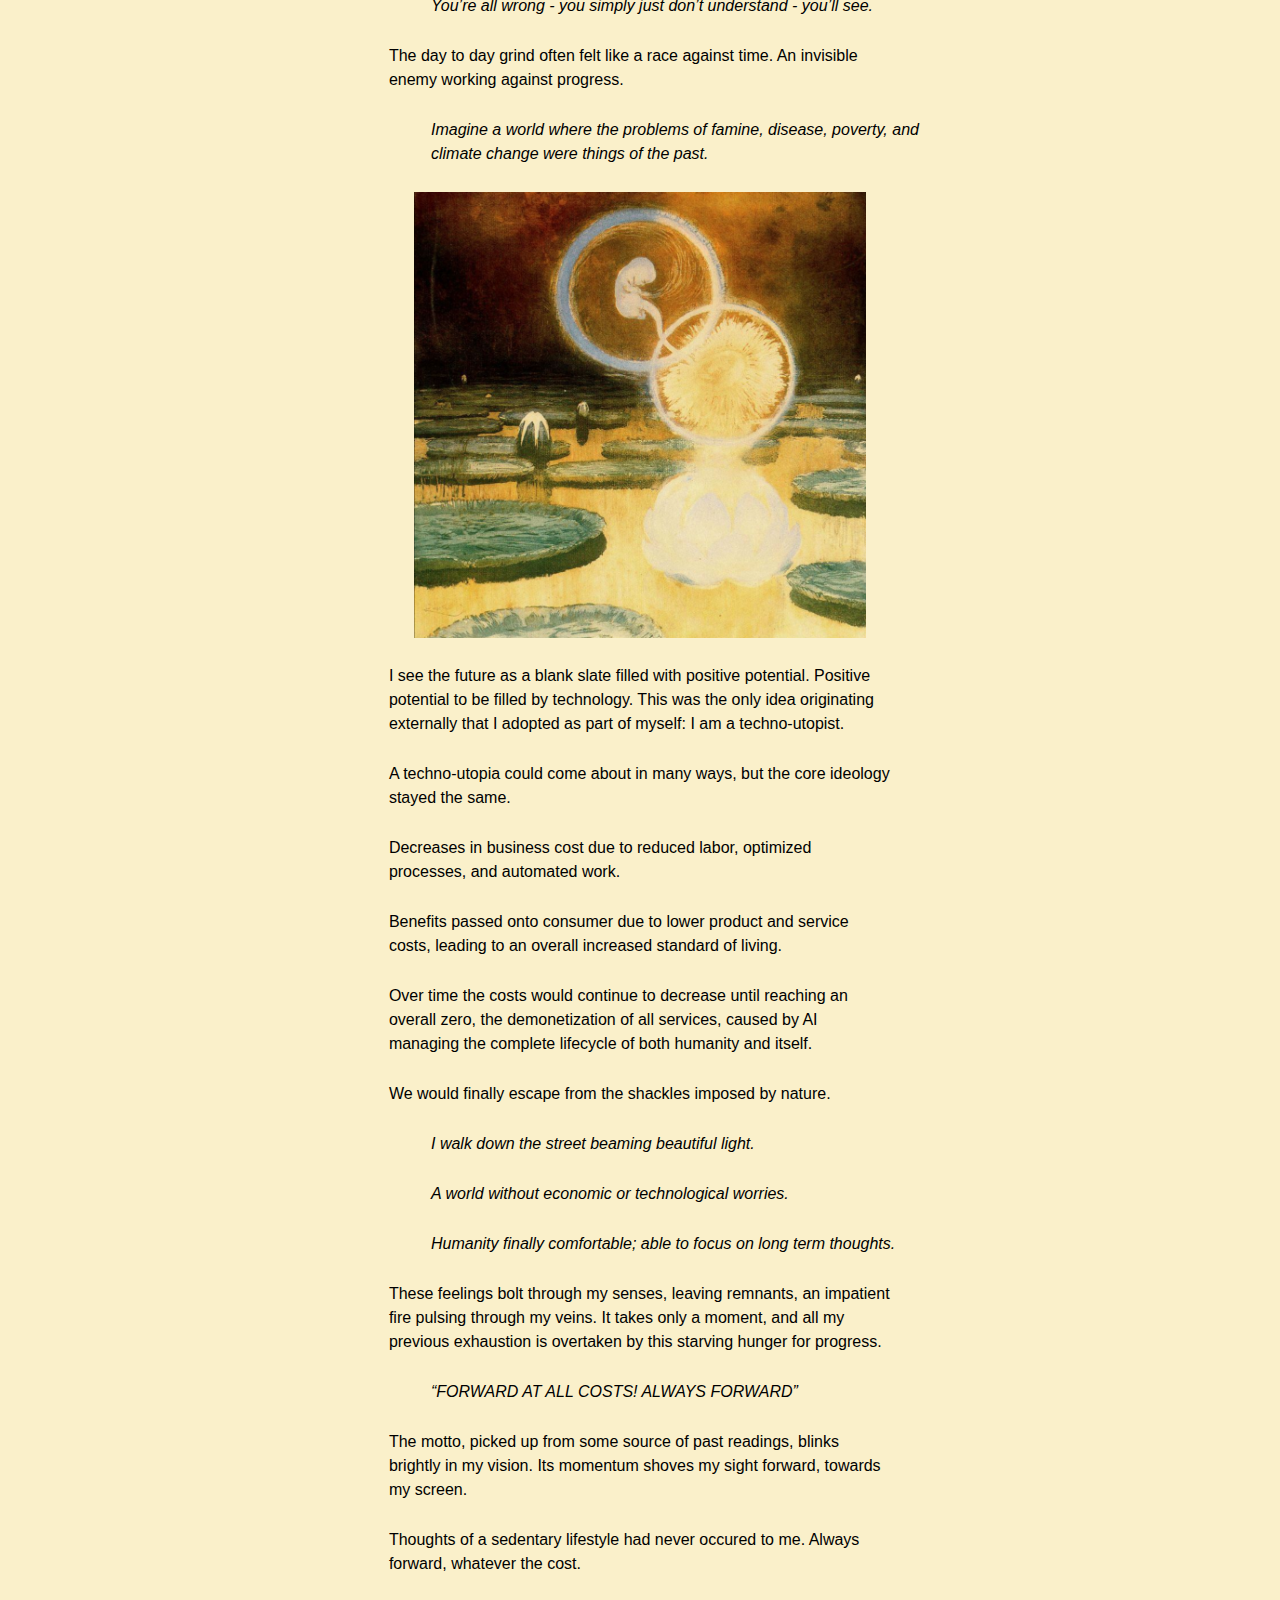
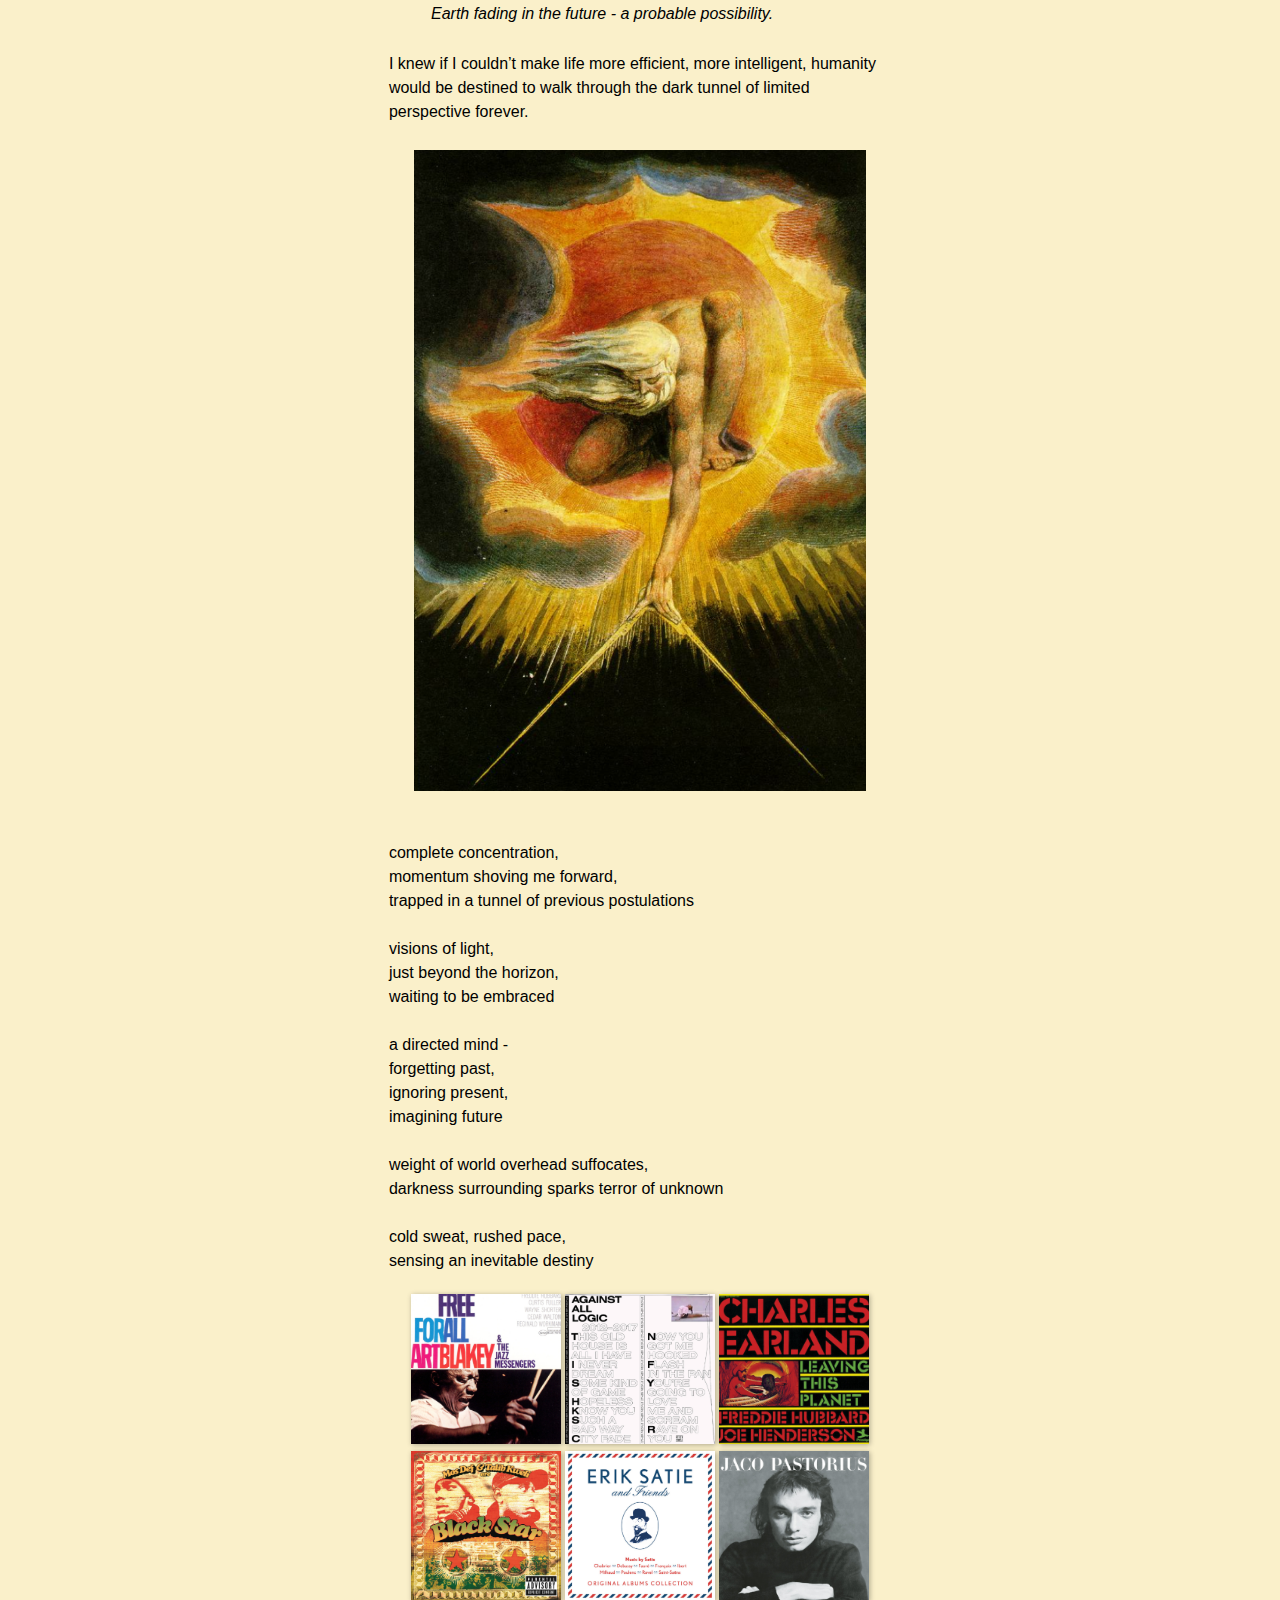
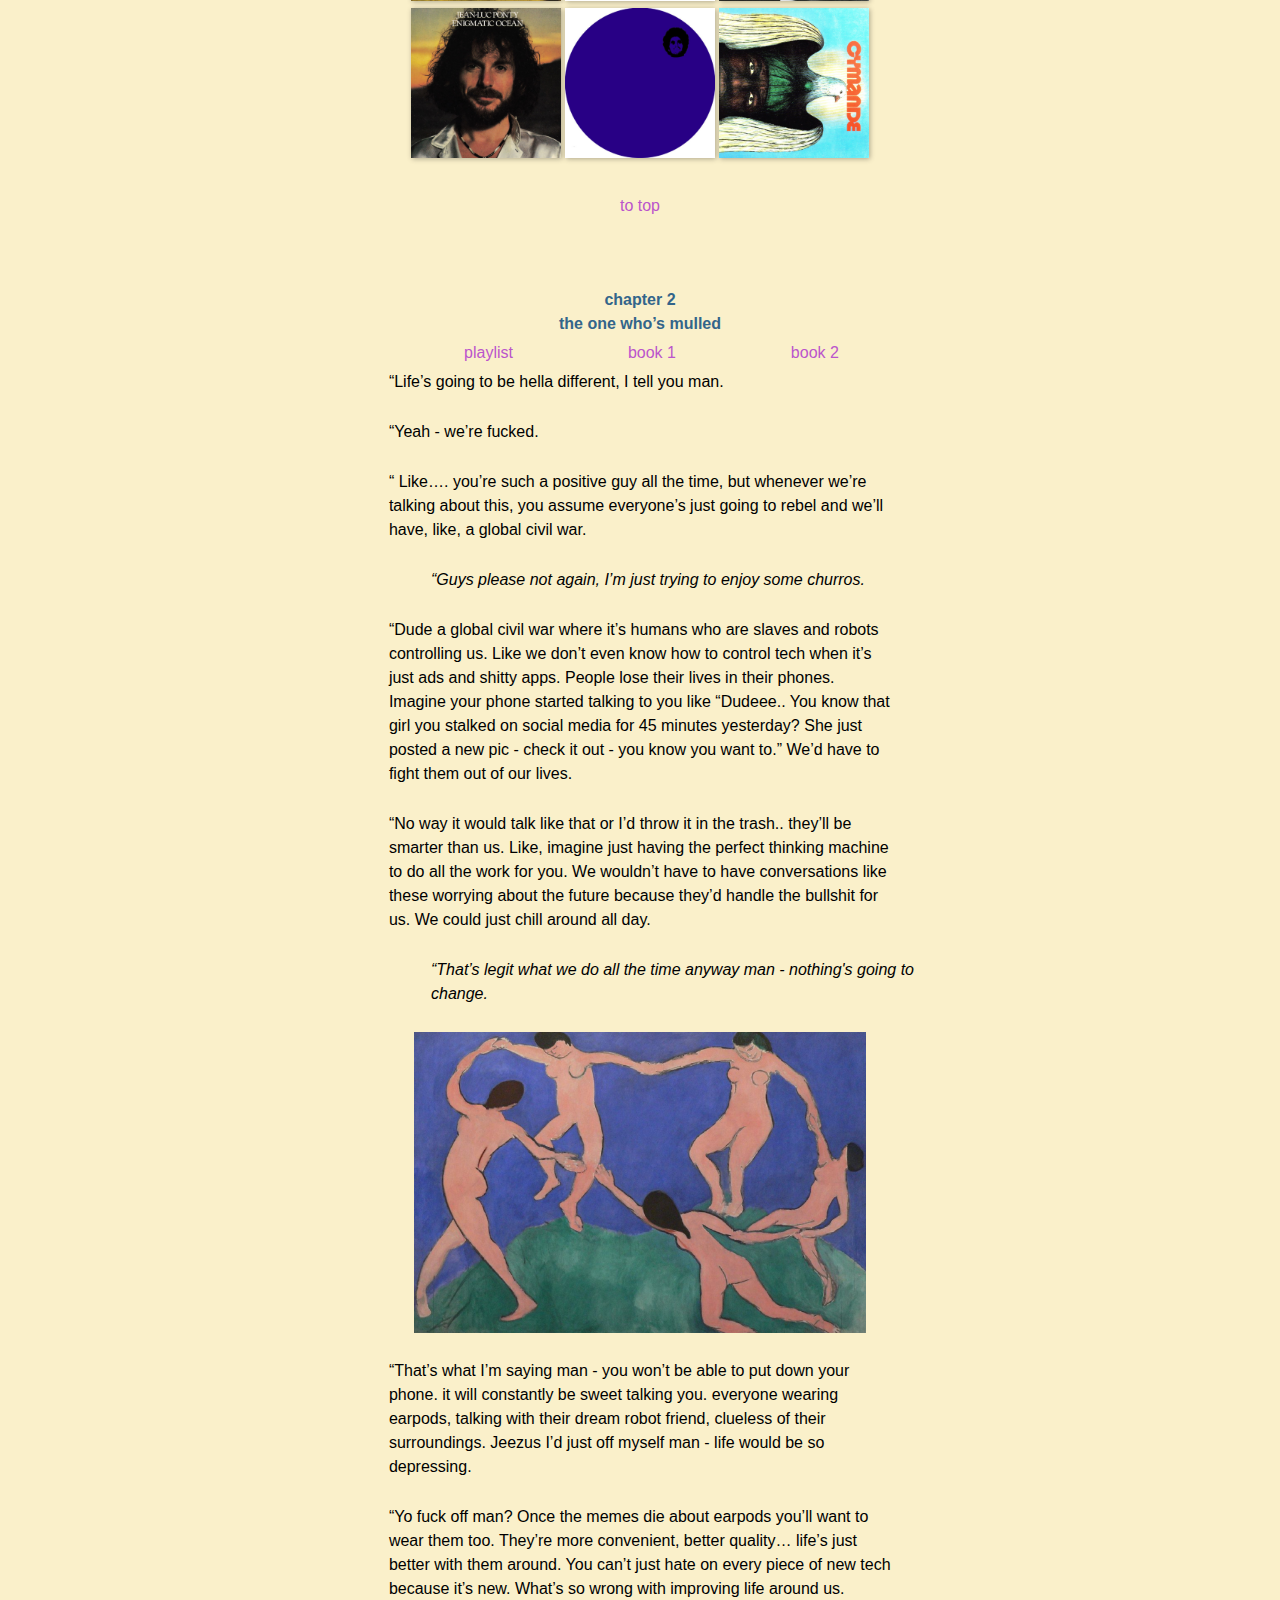
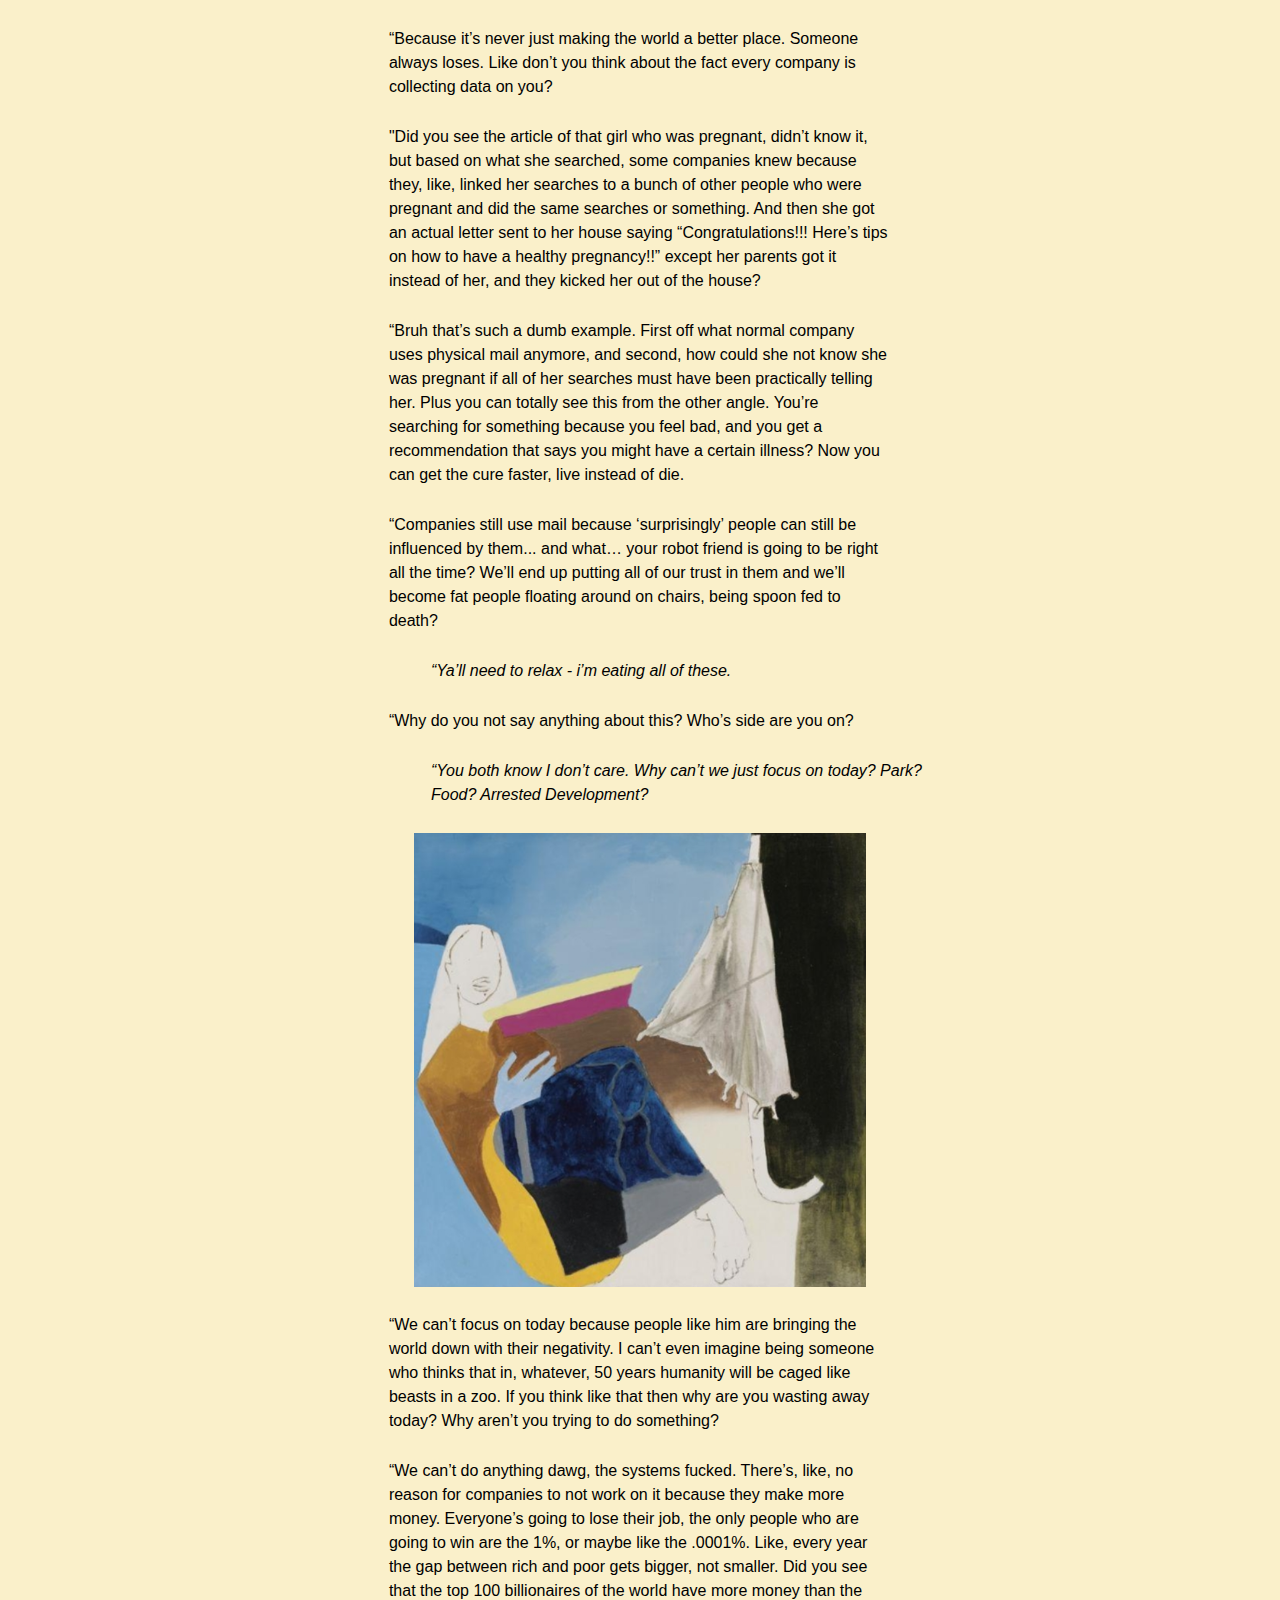
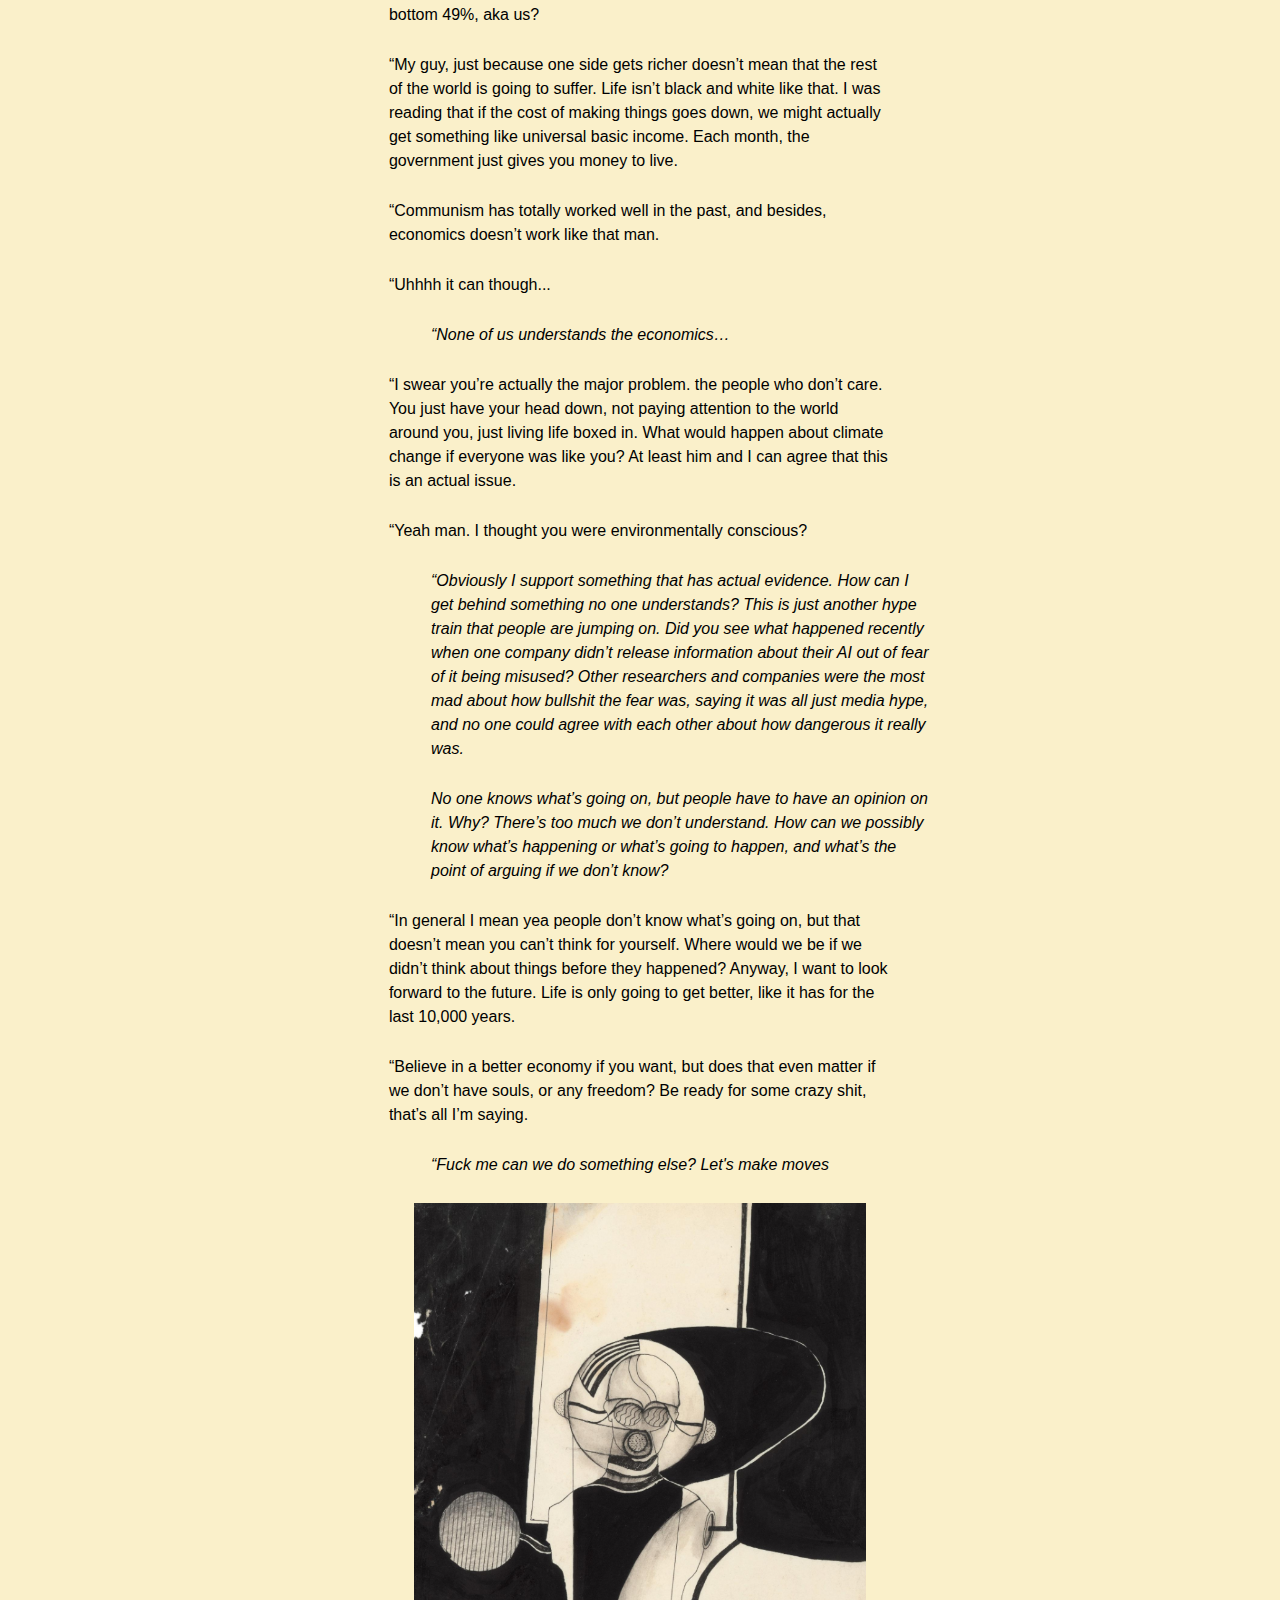
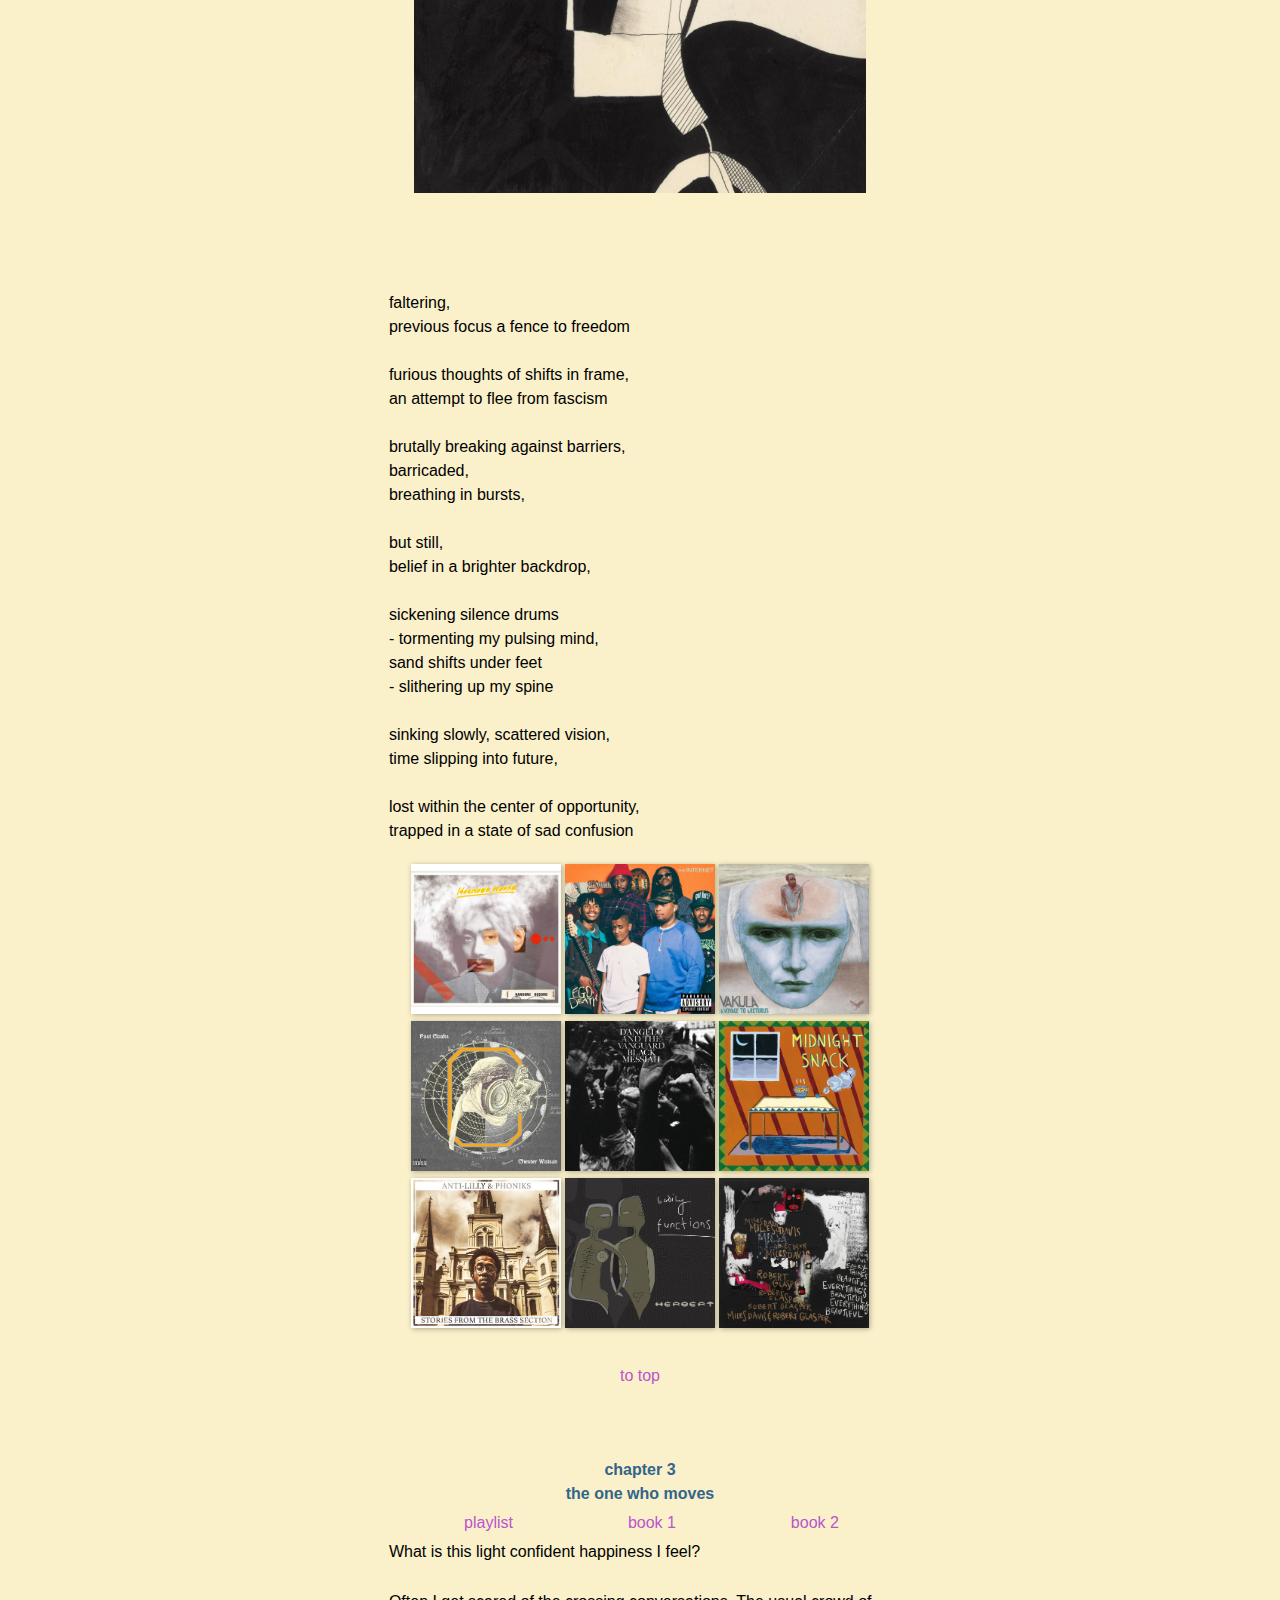
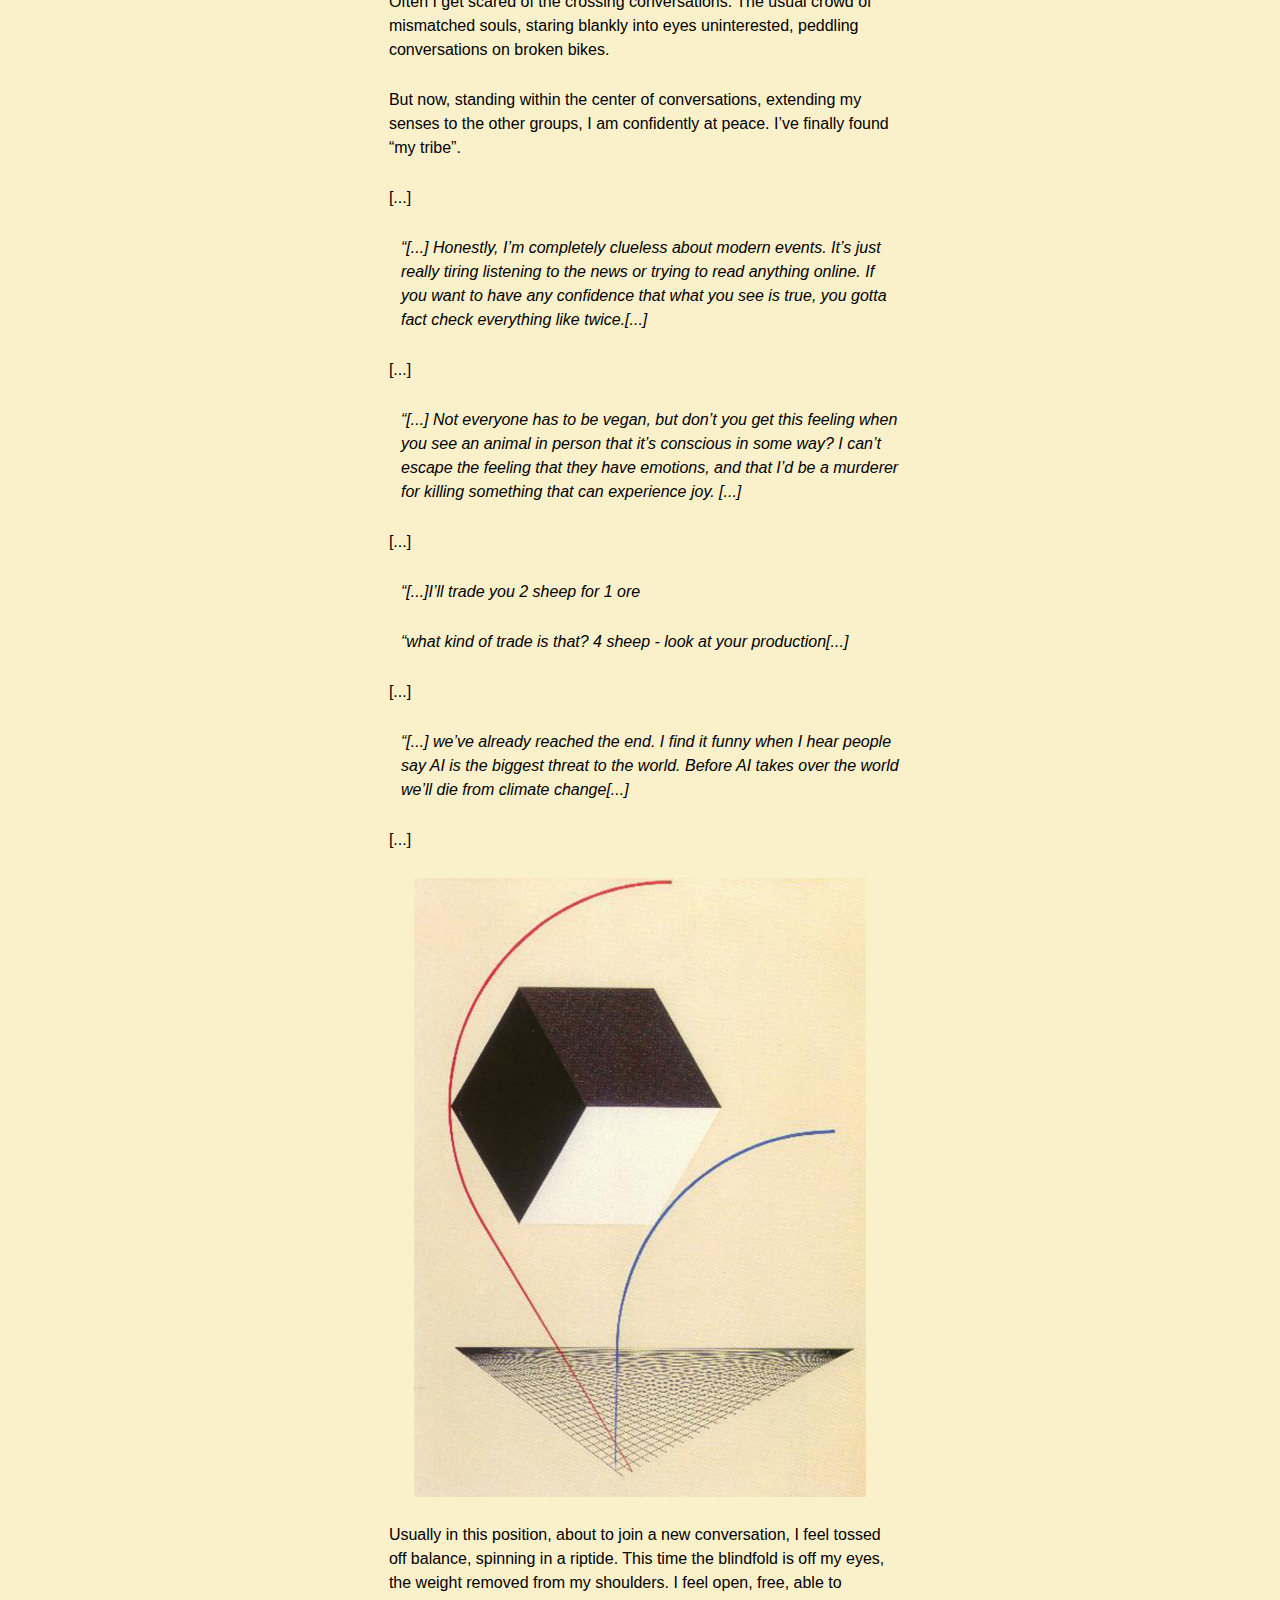
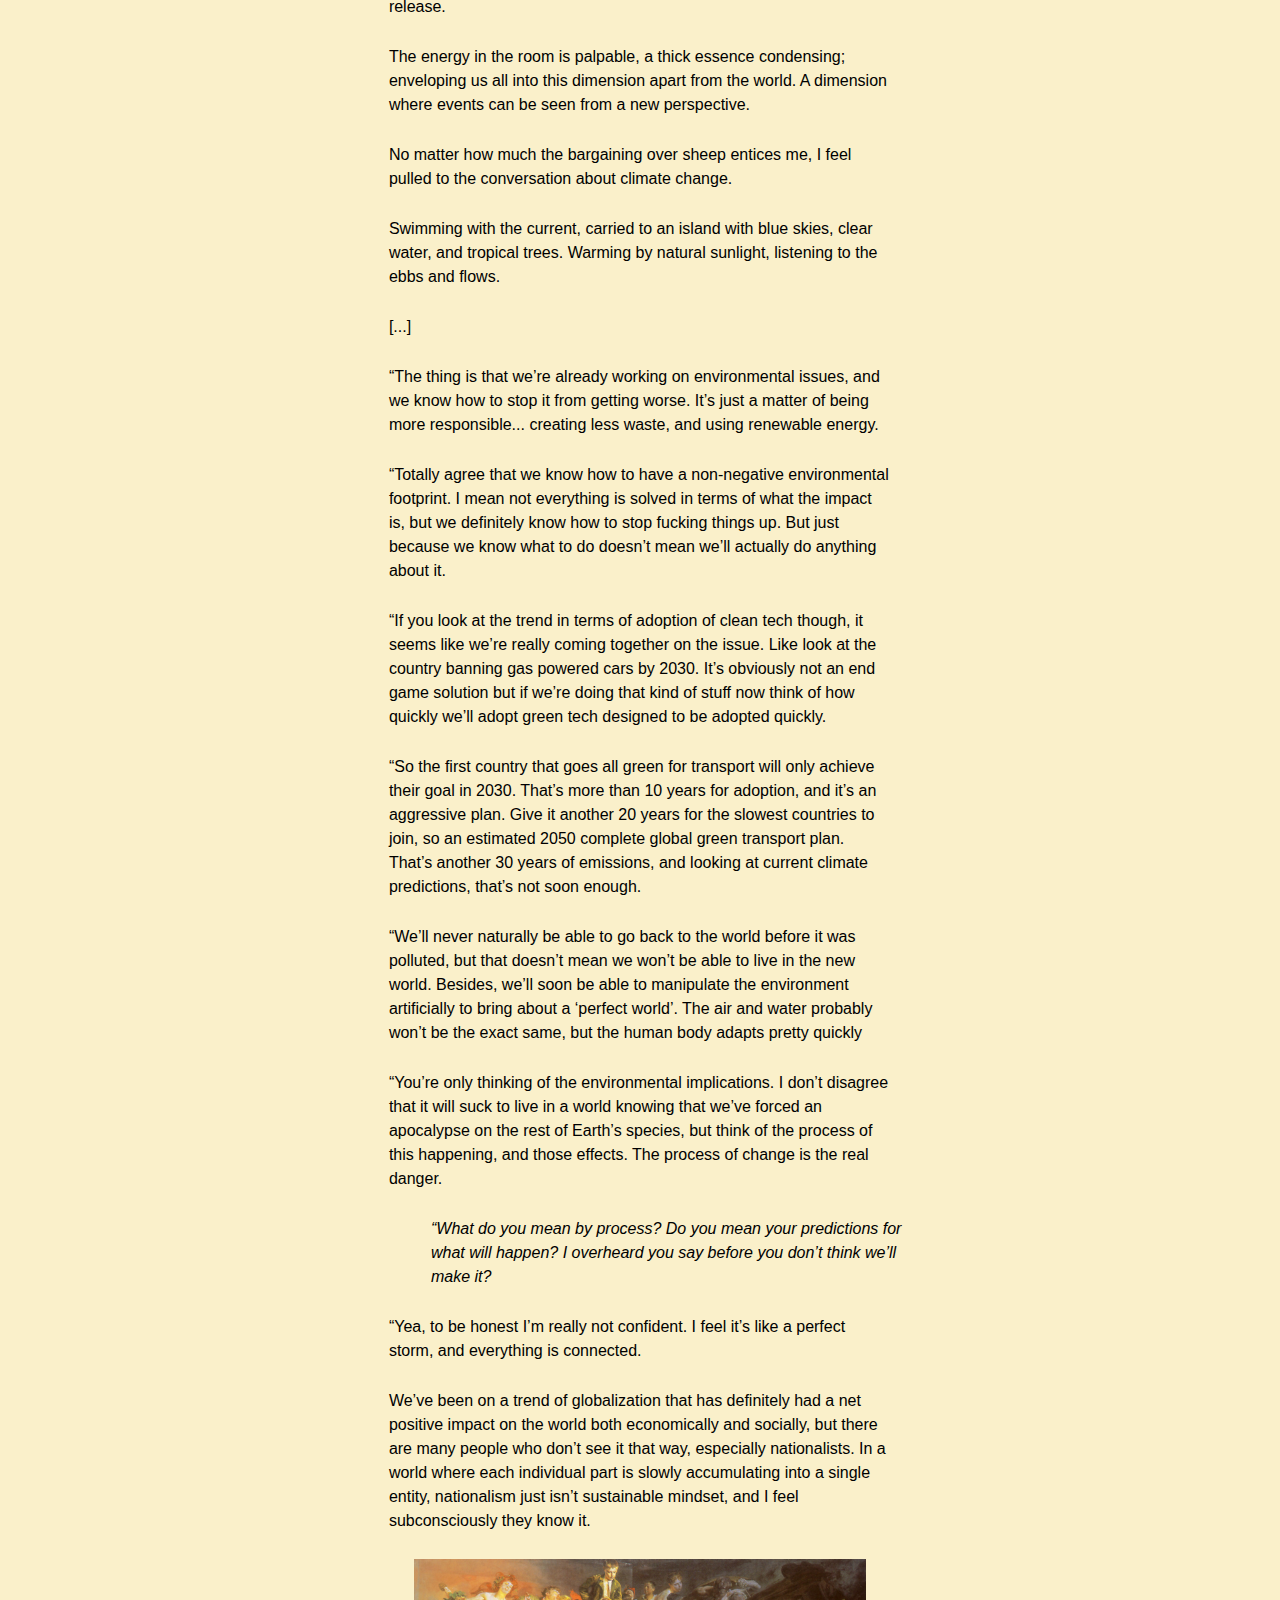
==== commit a8c6619d: "delete forward - let it stand as is" ====
--- a/index.html
+++ b/index.html
@@ -21,7 +21,6 @@
             <p id="rst001">rst001</p>
           <p>
             <ul>
-            <li><a href="#forward">forward</a></li>
             <li><a href="#chapter1">chapter 1</a></li>
             <li><a href="#chapter2">chapter 2</a></li>
             <li><a href="#chapter3">chapter 3</a></li>
@@ -33,34 +32,6 @@
         </p>
       </div>
 
-      <div class="chapter grid_8 push_2">
-        <p id="forward" class="chaptertitle">
-          forward
-        </p>
-       <div class="chaptertext">
-          <p class="personalquote">To those willing to listen,</p>
-
-          <p>I am thankful for all the interactions that have shaped me into who I am today.
-
-          <p>The difficulty is that although I have become satisfied with who I am, I constantly question my path.
-
-          <p>I don’t believe this to be a trait I hold that others do not.
-
-          <p>In truth, I believe it is this questioning that defines much of our generation.
-
-          <p>Understanding our place in this world seems to be getting more difficult year after year as the systems we are born into continue to grow in complexity.
-
-          <p>This is an attempt to let my thoughts catch up with me.
-
-          <p>I hope to ‘feel’ more confident about where I want to be next because of this work.
-
-          <p>Each of these seven chapters represent previous perspectives of the self, morphed by my current pacified frustration.
-
-          <p>The journey of searching for my place will never truly end, but sometimes taking the time to reflect is needed.
-
-      </div>
-        <br><p><a href="#rst001">to top</a></p>
-      </div>
       <div class="chapter grid_8 push_2">
         <p id="chapter1" class="chaptertitle">
           chapter 1
